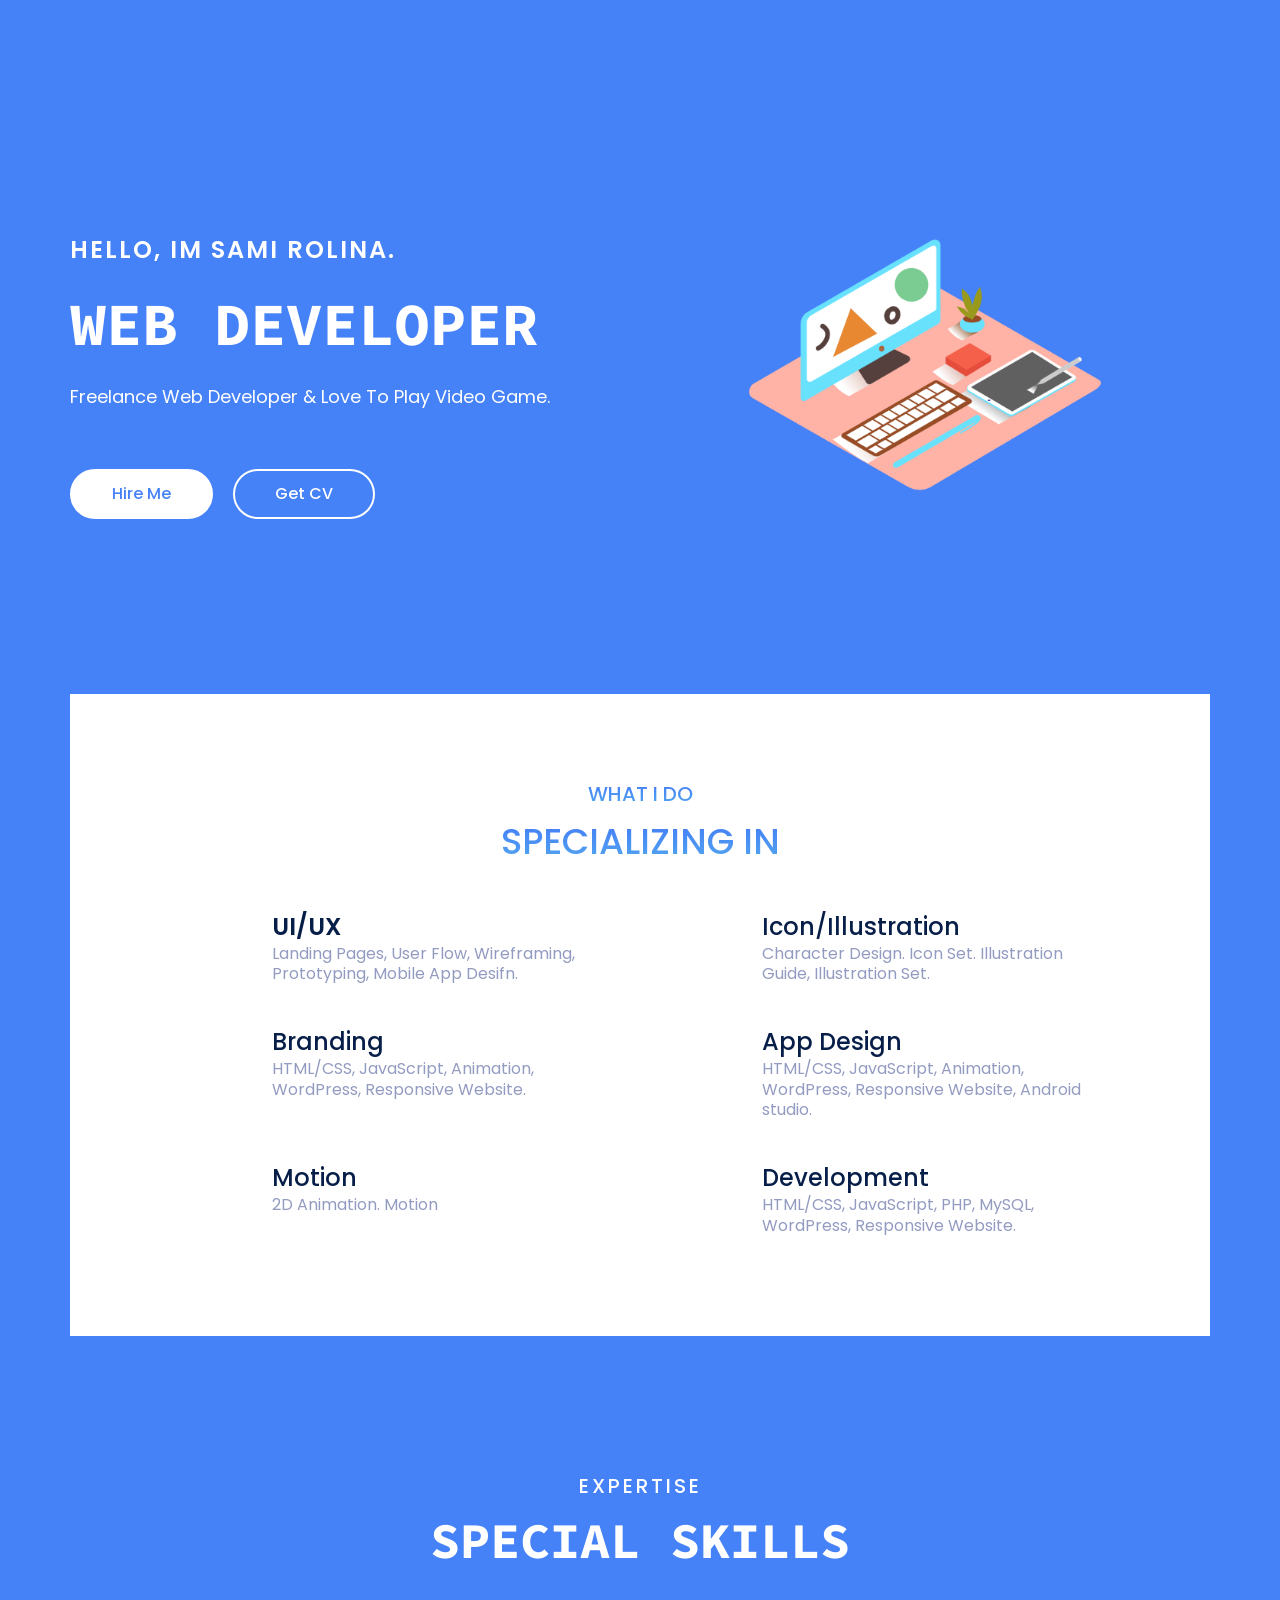
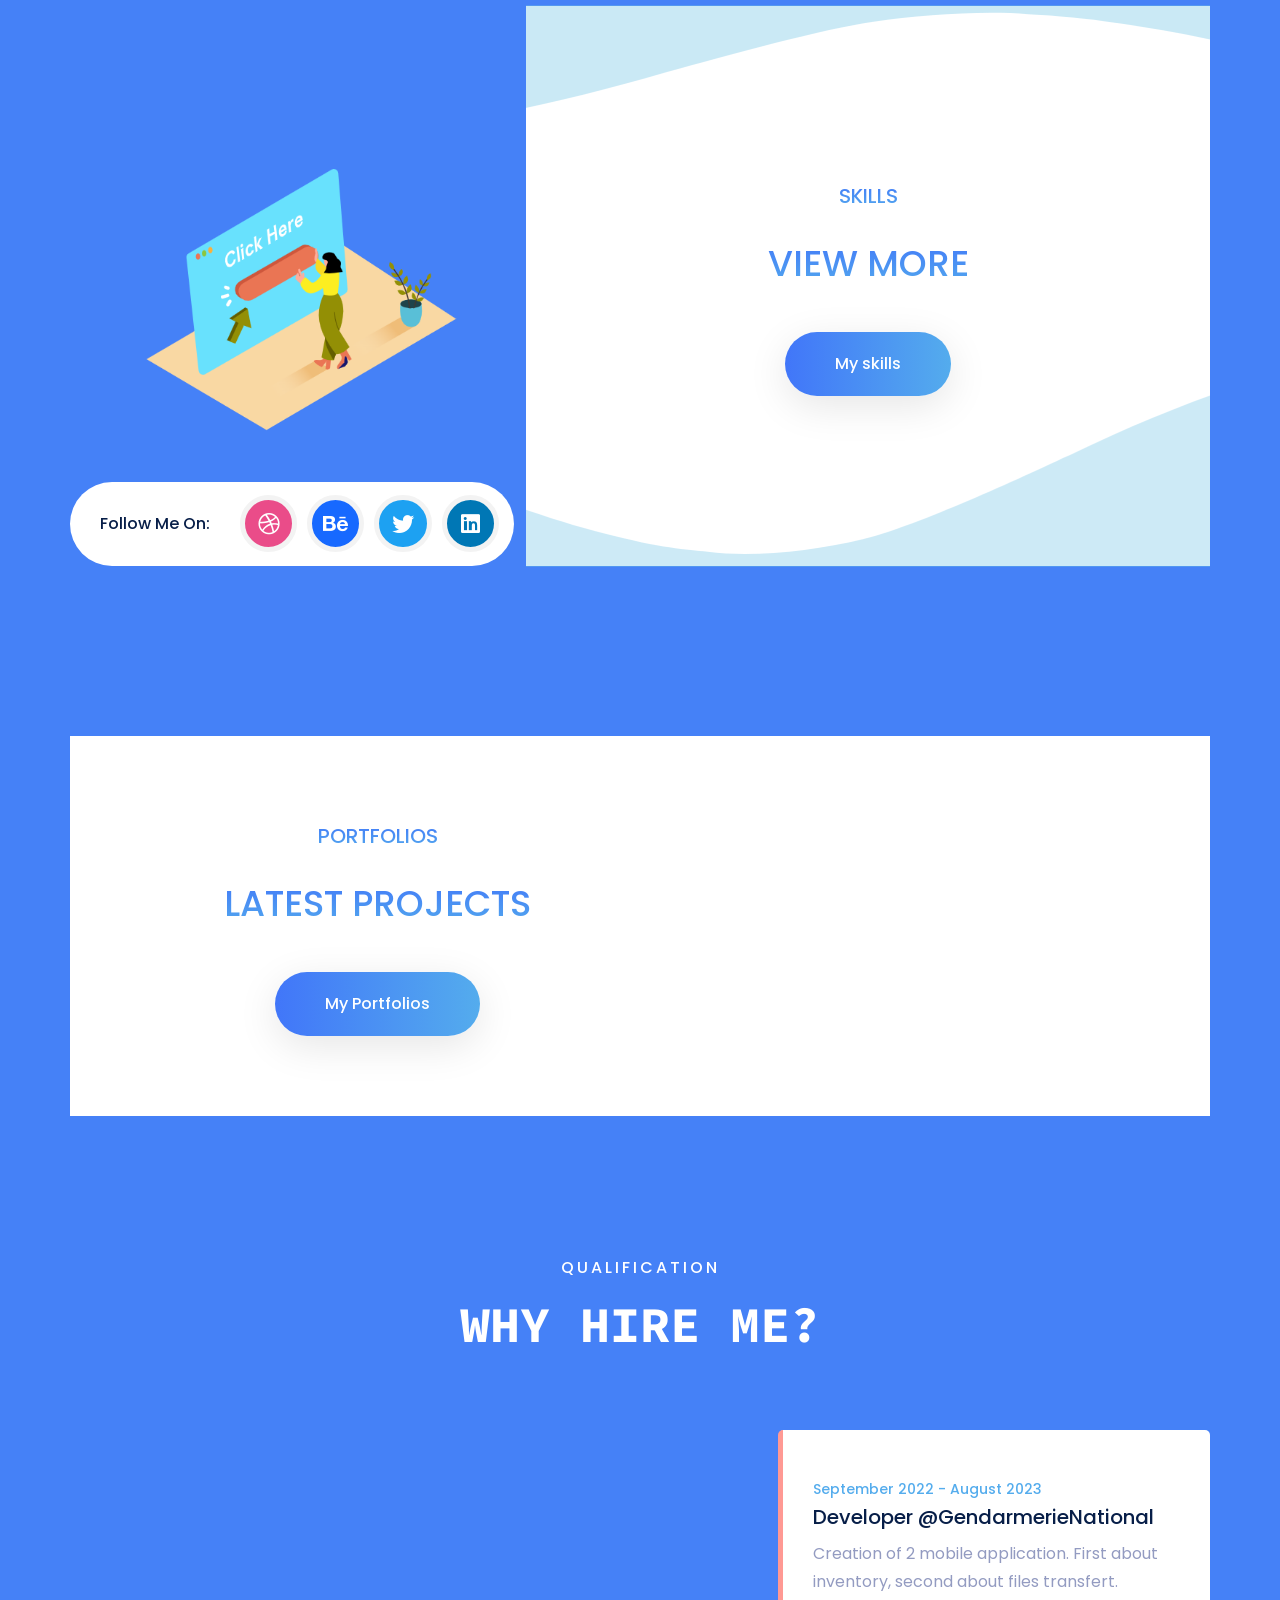
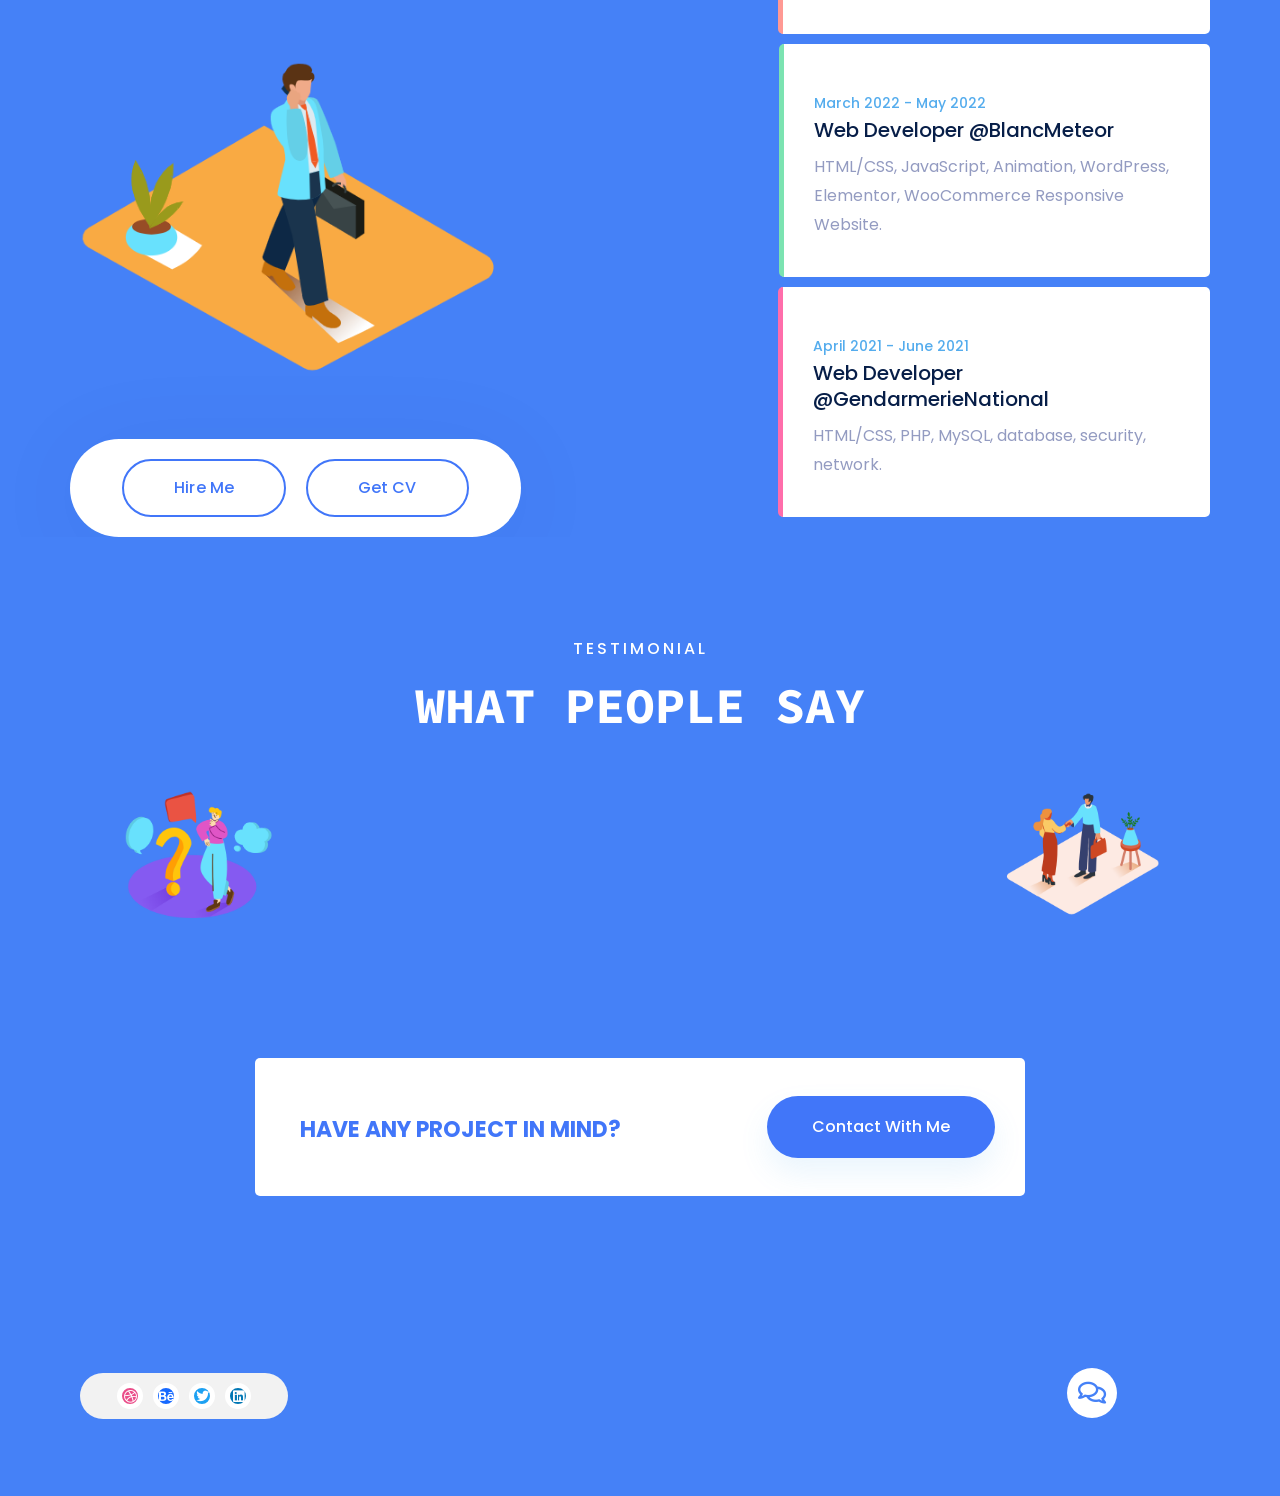
==== index.html @ 0ff2bfe4 "Add files via upload" ====
<!DOCTYPE html>
<html lang="fr-FR">
<head>
	<meta charset="UTF-8">
	<meta name="viewport" content="width=device-width, initial-scale=1">
	<link rel="profile" href="http://gmpg.org/xfn/11">
	<link rel="pingback" href="/xmlrpc.php">
	<title>MonPortfolio &#8211; portfolio</title>
<meta name="robots" content="max-image-preview:large">
<link rel="alternate" type="application/rss+xml" title="MonPortfolio &raquo; Flux" href="/feed/">
<link rel="alternate" type="application/rss+xml" title="MonPortfolio &raquo; Flux des commentaires" href="/comments/feed/">
<script>
window._wpemojiSettings = {"baseUrl":"https:\/\/s.w.org\/images\/core\/emoji\/14.0.0\/72x72\/","ext":".png","svgUrl":"https:\/\/s.w.org\/images\/core\/emoji\/14.0.0\/svg\/","svgExt":".svg","source":{"concatemoji":"httplocalhost:81\/wordpress\/MonPortfolio\/wordpress\/wp-includes\/js\/wp-emoji-release.min.js?ver=6.1.1"}};
/*! This file is auto-generated */
!function(e,a,t){var n,r,o,i=a.createElement("canvas"),p=i.getContext&&i.getContext("2d");function s(e,t){var a=String.fromCharCode,e=(p.clearRect(0,0,i.width,i.height),p.fillText(a.apply(this,e),0,0),i.toDataURL());return p.clearRect(0,0,i.width,i.height),p.fillText(a.apply(this,t),0,0),e===i.toDataURL()}function c(e){var t=a.createElement("script");t.src=e,t.defer=t.type="text/javascript",a.getElementsByTagName("head")[0].appendChild(t)}for(o=Array("flag","emoji"),t.supports={everything:!0,everythingExceptFlag:!0},r=0;r<o.length;r++)t.supports[o[r]]=function(e){if(p&&p.fillText)switch(p.textBaseline="top",p.font="600 32px Arial",e){case"flag":return s([127987,65039,8205,9895,65039],[127987,65039,8203,9895,65039])?!1:!s([55356,56826,55356,56819],[55356,56826,8203,55356,56819])&&!s([55356,57332,56128,56423,56128,56418,56128,56421,56128,56430,56128,56423,56128,56447],[55356,57332,8203,56128,56423,8203,56128,56418,8203,56128,56421,8203,56128,56430,8203,56128,56423,8203,56128,56447]);case"emoji":return!s([129777,127995,8205,129778,127999],[129777,127995,8203,129778,127999])}return!1}(o[r]),t.supports.everything=t.supports.everything&&t.supports[o[r]],"flag"!==o[r]&&(t.supports.everythingExceptFlag=t.supports.everythingExceptFlag&&t.supports[o[r]]);t.supports.everythingExceptFlag=t.supports.everythingExceptFlag&&!t.supports.flag,t.DOMReady=!1,t.readyCallback=function(){t.DOMReady=!0},t.supports.everything||(n=function(){t.readyCallback()},a.addEventListener?(a.addEventListener("DOMContentLoaded",n,!1),e.addEventListener("load",n,!1)):(e.attachEvent("onload",n),a.attachEvent("onreadystatechange",function(){"complete"===a.readyState&&t.readyCallback()})),(e=t.source||{}).concatemoji?c(e.concatemoji):e.wpemoji&&e.twemoji&&(c(e.twemoji),c(e.wpemoji)))}(window,document,window._wpemojiSettings);
</script>
<style>img.wp-smiley,
img.emoji {
	display: inline !important;
	border: none !important;
	box-shadow: none !important;
	height: 1em !important;
	width: 1em !important;
	margin: 0 0.07em !important;
	vertical-align: -0.1em !important;
	background: none !important;
	padding: 0 !important;
}</style>
	<link rel="stylesheet" id="wp-block-library-css" href="/wp-includes/css/dist/block-library/style.min.css?ver=6.1.1" media="all">
<link rel="stylesheet" id="classic-theme-styles-css" href="/wp-includes/css/classic-themes.min.css?ver=1" media="all">
<style id="global-styles-inline-css">body{--wp--preset--color--black: #000000;--wp--preset--color--cyan-bluish-gray: #abb8c3;--wp--preset--color--white: #ffffff;--wp--preset--color--pale-pink: #f78da7;--wp--preset--color--vivid-red: #cf2e2e;--wp--preset--color--luminous-vivid-orange: #ff6900;--wp--preset--color--luminous-vivid-amber: #fcb900;--wp--preset--color--light-green-cyan: #7bdcb5;--wp--preset--color--vivid-green-cyan: #00d084;--wp--preset--color--pale-cyan-blue: #8ed1fc;--wp--preset--color--vivid-cyan-blue: #0693e3;--wp--preset--color--vivid-purple: #9b51e0;--wp--preset--gradient--vivid-cyan-blue-to-vivid-purple: linear-gradient(135deg,rgba(6,147,227,1) 0%,rgb(155,81,224) 100%);--wp--preset--gradient--light-green-cyan-to-vivid-green-cyan: linear-gradient(135deg,rgb(122,220,180) 0%,rgb(0,208,130) 100%);--wp--preset--gradient--luminous-vivid-amber-to-luminous-vivid-orange: linear-gradient(135deg,rgba(252,185,0,1) 0%,rgba(255,105,0,1) 100%);--wp--preset--gradient--luminous-vivid-orange-to-vivid-red: linear-gradient(135deg,rgba(255,105,0,1) 0%,rgb(207,46,46) 100%);--wp--preset--gradient--very-light-gray-to-cyan-bluish-gray: linear-gradient(135deg,rgb(238,238,238) 0%,rgb(169,184,195) 100%);--wp--preset--gradient--cool-to-warm-spectrum: linear-gradient(135deg,rgb(74,234,220) 0%,rgb(151,120,209) 20%,rgb(207,42,186) 40%,rgb(238,44,130) 60%,rgb(251,105,98) 80%,rgb(254,248,76) 100%);--wp--preset--gradient--blush-light-purple: linear-gradient(135deg,rgb(255,206,236) 0%,rgb(152,150,240) 100%);--wp--preset--gradient--blush-bordeaux: linear-gradient(135deg,rgb(254,205,165) 0%,rgb(254,45,45) 50%,rgb(107,0,62) 100%);--wp--preset--gradient--luminous-dusk: linear-gradient(135deg,rgb(255,203,112) 0%,rgb(199,81,192) 50%,rgb(65,88,208) 100%);--wp--preset--gradient--pale-ocean: linear-gradient(135deg,rgb(255,245,203) 0%,rgb(182,227,212) 50%,rgb(51,167,181) 100%);--wp--preset--gradient--electric-grass: linear-gradient(135deg,rgb(202,248,128) 0%,rgb(113,206,126) 100%);--wp--preset--gradient--midnight: linear-gradient(135deg,rgb(2,3,129) 0%,rgb(40,116,252) 100%);--wp--preset--duotone--dark-grayscale: url('#wp-duotone-dark-grayscale');--wp--preset--duotone--grayscale: url('#wp-duotone-grayscale');--wp--preset--duotone--purple-yellow: url('#wp-duotone-purple-yellow');--wp--preset--duotone--blue-red: url('#wp-duotone-blue-red');--wp--preset--duotone--midnight: url('#wp-duotone-midnight');--wp--preset--duotone--magenta-yellow: url('#wp-duotone-magenta-yellow');--wp--preset--duotone--purple-green: url('#wp-duotone-purple-green');--wp--preset--duotone--blue-orange: url('#wp-duotone-blue-orange');--wp--preset--font-size--small: 13px;--wp--preset--font-size--medium: 20px;--wp--preset--font-size--large: 36px;--wp--preset--font-size--x-large: 42px;--wp--preset--spacing--20: 0.44rem;--wp--preset--spacing--30: 0.67rem;--wp--preset--spacing--40: 1rem;--wp--preset--spacing--50: 1.5rem;--wp--preset--spacing--60: 2.25rem;--wp--preset--spacing--70: 3.38rem;--wp--preset--spacing--80: 5.06rem;}:where(.is-layout-flex){gap: 0.5em;}body .is-layout-flow > .alignleft{float: left;margin-inline-start: 0;margin-inline-end: 2em;}body .is-layout-flow > .alignright{float: right;margin-inline-start: 2em;margin-inline-end: 0;}body .is-layout-flow > .aligncenter{margin-left: auto !important;margin-right: auto !important;}body .is-layout-constrained > .alignleft{float: left;margin-inline-start: 0;margin-inline-end: 2em;}body .is-layout-constrained > .alignright{float: right;margin-inline-start: 2em;margin-inline-end: 0;}body .is-layout-constrained > .aligncenter{margin-left: auto !important;margin-right: auto !important;}body .is-layout-constrained > :where(:not(.alignleft):not(.alignright):not(.alignfull)){max-width: var(--wp--style--global--content-size);margin-left: auto !important;margin-right: auto !important;}body .is-layout-constrained > .alignwide{max-width: var(--wp--style--global--wide-size);}body .is-layout-flex{display: flex;}body .is-layout-flex{flex-wrap: wrap;align-items: center;}body .is-layout-flex > *{margin: 0;}:where(.wp-block-columns.is-layout-flex){gap: 2em;}.has-black-color{color: var(--wp--preset--color--black) !important;}.has-cyan-bluish-gray-color{color: var(--wp--preset--color--cyan-bluish-gray) !important;}.has-white-color{color: var(--wp--preset--color--white) !important;}.has-pale-pink-color{color: var(--wp--preset--color--pale-pink) !important;}.has-vivid-red-color{color: var(--wp--preset--color--vivid-red) !important;}.has-luminous-vivid-orange-color{color: var(--wp--preset--color--luminous-vivid-orange) !important;}.has-luminous-vivid-amber-color{color: var(--wp--preset--color--luminous-vivid-amber) !important;}.has-light-green-cyan-color{color: var(--wp--preset--color--light-green-cyan) !important;}.has-vivid-green-cyan-color{color: var(--wp--preset--color--vivid-green-cyan) !important;}.has-pale-cyan-blue-color{color: var(--wp--preset--color--pale-cyan-blue) !important;}.has-vivid-cyan-blue-color{color: var(--wp--preset--color--vivid-cyan-blue) !important;}.has-vivid-purple-color{color: var(--wp--preset--color--vivid-purple) !important;}.has-black-background-color{background-color: var(--wp--preset--color--black) !important;}.has-cyan-bluish-gray-background-color{background-color: var(--wp--preset--color--cyan-bluish-gray) !important;}.has-white-background-color{background-color: var(--wp--preset--color--white) !important;}.has-pale-pink-background-color{background-color: var(--wp--preset--color--pale-pink) !important;}.has-vivid-red-background-color{background-color: var(--wp--preset--color--vivid-red) !important;}.has-luminous-vivid-orange-background-color{background-color: var(--wp--preset--color--luminous-vivid-orange) !important;}.has-luminous-vivid-amber-background-color{background-color: var(--wp--preset--color--luminous-vivid-amber) !important;}.has-light-green-cyan-background-color{background-color: var(--wp--preset--color--light-green-cyan) !important;}.has-vivid-green-cyan-background-color{background-color: var(--wp--preset--color--vivid-green-cyan) !important;}.has-pale-cyan-blue-background-color{background-color: var(--wp--preset--color--pale-cyan-blue) !important;}.has-vivid-cyan-blue-background-color{background-color: var(--wp--preset--color--vivid-cyan-blue) !important;}.has-vivid-purple-background-color{background-color: var(--wp--preset--color--vivid-purple) !important;}.has-black-border-color{border-color: var(--wp--preset--color--black) !important;}.has-cyan-bluish-gray-border-color{border-color: var(--wp--preset--color--cyan-bluish-gray) !important;}.has-white-border-color{border-color: var(--wp--preset--color--white) !important;}.has-pale-pink-border-color{border-color: var(--wp--preset--color--pale-pink) !important;}.has-vivid-red-border-color{border-color: var(--wp--preset--color--vivid-red) !important;}.has-luminous-vivid-orange-border-color{border-color: var(--wp--preset--color--luminous-vivid-orange) !important;}.has-luminous-vivid-amber-border-color{border-color: var(--wp--preset--color--luminous-vivid-amber) !important;}.has-light-green-cyan-border-color{border-color: var(--wp--preset--color--light-green-cyan) !important;}.has-vivid-green-cyan-border-color{border-color: var(--wp--preset--color--vivid-green-cyan) !important;}.has-pale-cyan-blue-border-color{border-color: var(--wp--preset--color--pale-cyan-blue) !important;}.has-vivid-cyan-blue-border-color{border-color: var(--wp--preset--color--vivid-cyan-blue) !important;}.has-vivid-purple-border-color{border-color: var(--wp--preset--color--vivid-purple) !important;}.has-vivid-cyan-blue-to-vivid-purple-gradient-background{background: var(--wp--preset--gradient--vivid-cyan-blue-to-vivid-purple) !important;}.has-light-green-cyan-to-vivid-green-cyan-gradient-background{background: var(--wp--preset--gradient--light-green-cyan-to-vivid-green-cyan) !important;}.has-luminous-vivid-amber-to-luminous-vivid-orange-gradient-background{background: var(--wp--preset--gradient--luminous-vivid-amber-to-luminous-vivid-orange) !important;}.has-luminous-vivid-orange-to-vivid-red-gradient-background{background: var(--wp--preset--gradient--luminous-vivid-orange-to-vivid-red) !important;}.has-very-light-gray-to-cyan-bluish-gray-gradient-background{background: var(--wp--preset--gradient--very-light-gray-to-cyan-bluish-gray) !important;}.has-cool-to-warm-spectrum-gradient-background{background: var(--wp--preset--gradient--cool-to-warm-spectrum) !important;}.has-blush-light-purple-gradient-background{background: var(--wp--preset--gradient--blush-light-purple) !important;}.has-blush-bordeaux-gradient-background{background: var(--wp--preset--gradient--blush-bordeaux) !important;}.has-luminous-dusk-gradient-background{background: var(--wp--preset--gradient--luminous-dusk) !important;}.has-pale-ocean-gradient-background{background: var(--wp--preset--gradient--pale-ocean) !important;}.has-electric-grass-gradient-background{background: var(--wp--preset--gradient--electric-grass) !important;}.has-midnight-gradient-background{background: var(--wp--preset--gradient--midnight) !important;}.has-small-font-size{font-size: var(--wp--preset--font-size--small) !important;}.has-medium-font-size{font-size: var(--wp--preset--font-size--medium) !important;}.has-large-font-size{font-size: var(--wp--preset--font-size--large) !important;}.has-x-large-font-size{font-size: var(--wp--preset--font-size--x-large) !important;}
.wp-block-navigation a:where(:not(.wp-element-button)){color: inherit;}
:where(.wp-block-columns.is-layout-flex){gap: 2em;}
.wp-block-pullquote{font-size: 1.5em;line-height: 1.6;}</style>
<link rel="stylesheet" id="hfe-style-css" href="/wp-content/plugins/header-footer-elementor/assets/css/header-footer-elementor.css?ver=1.6.13" media="all">
<link rel="stylesheet" id="hello-elementor-theme-style-css" href="/wp-content/themes/hello-elementor/theme.min.css?ver=2.6.1" media="all">
<link rel="stylesheet" id="elementor-frontend-css" href="/wp-content/plugins/elementor/assets/css/frontend-lite.min.css?ver=3.9.0" media="all">
<link rel="stylesheet" id="eael-general-css" href="/wp-content/plugins/essential-addons-for-elementor-lite/assets/front-end/css/view/general.min.css?ver=5.5.0" media="all">
<link rel="stylesheet" id="eael-36-css" href="/wp-content/uploads/essential-addons-elementor/eael-36.css?ver=1670598960" media="all">
<link rel="stylesheet" id="elementor-icons-css" href="/wp-content/plugins/elementor/assets/lib/eicons/css/elementor-icons.min.css?ver=5.16.0" media="all">
<link rel="stylesheet" id="elementor-post-9-css" href="/wp-content/uploads/elementor/css/post-9.css?ver=1670582360" media="all">
<link rel="stylesheet" id="elementor-global-css" href="/wp-content/uploads/elementor/css/global.css?ver=1670582398" media="all">
<link rel="stylesheet" id="elementor-post-36-css" href="/wp-content/uploads/elementor/css/post-36.css?ver=1670595393" media="all">
<link rel="stylesheet" id="hfe-widgets-style-css" href="/wp-content/plugins/header-footer-elementor/inc/widgets-css/frontend.css?ver=1.6.13" media="all">
<link rel="stylesheet" id="elementor-post-117-css" href="/wp-content/uploads/elementor/css/post-117.css?ver=1670582478" media="all">
<link rel="stylesheet" id="elementor-post-108-css" href="/wp-content/uploads/elementor/css/post-108.css?ver=1670582361" media="all">
<link rel="stylesheet" id="hello-elementor-css" href="/wp-content/themes/hello-elementor/style.min.css?ver=2.6.1" media="all">
<link rel="stylesheet" id="google-fonts-1-css" href="https://fonts.googleapis.com/css?family=Roboto%3A100%2C100italic%2C200%2C200italic%2C300%2C300italic%2C400%2C400italic%2C500%2C500italic%2C600%2C600italic%2C700%2C700italic%2C800%2C800italic%2C900%2C900italic%7CRoboto+Slab%3A100%2C100italic%2C200%2C200italic%2C300%2C300italic%2C400%2C400italic%2C500%2C500italic%2C600%2C600italic%2C700%2C700italic%2C800%2C800italic%2C900%2C900italic%7CPoppins%3A100%2C100italic%2C200%2C200italic%2C300%2C300italic%2C400%2C400italic%2C500%2C500italic%2C600%2C600italic%2C700%2C700italic%2C800%2C800italic%2C900%2C900italic%7CSource+Code+Pro%3A100%2C100italic%2C200%2C200italic%2C300%2C300italic%2C400%2C400italic%2C500%2C500italic%2C600%2C600italic%2C700%2C700italic%2C800%2C800italic%2C900%2C900italic&#038;display=swap&#038;ver=6.1.1" media="all">
<link rel="stylesheet" id="elementor-icons-shared-0-css" href="/wp-content/plugins/elementor/assets/lib/font-awesome/css/fontawesome.min.css?ver=5.15.3" media="all">
<link rel="stylesheet" id="elementor-icons-fa-brands-css" href="/wp-content/plugins/elementor/assets/lib/font-awesome/css/brands.min.css?ver=5.15.3" media="all">
<link rel="stylesheet" id="elementor-icons-fa-regular-css" href="/wp-content/plugins/elementor/assets/lib/font-awesome/css/regular.min.css?ver=5.15.3" media="all">
<link rel="preconnect" href="https://fonts.gstatic.com/" crossorigin>
<script src="/wp-includes/js/jquery/jquery.min.js?ver=3.6.1" id="jquery-core-js"></script>
<script src="/wp-includes/js/jquery/jquery-migrate.min.js?ver=3.3.2" id="jquery-migrate-js"></script>
<link rel="https://api.w.org/" href="/wp-json/">
<link rel="alternate" type="application/json" href="/wp-json/wp/v2/pages/36">
<link rel="EditURI" type="application/rsd+xml" title="RSD" href="/xmlrpc.php?rsd">
<link rel="wlwmanifest" type="application/wlwmanifest+xml" href="/wp-includes/wlwmanifest.xml">
<meta name="generator" content="WordPress 6.1.1">
<link rel="canonical" href="/">
<link rel="shortlink" href="/">
<link rel="alternate" type="application/json+oembed" href="/wp-json/oembed/1.0/embed?url=httplocalhost%3A81%2Fwordpress%2FMonPortfolio%2Fwordpress%2F">
<link rel="alternate" type="text/xml+oembed" href="/wp-json/oembed/1.0/embed?url=httplocalhost%3A81%2Fwordpress%2FMonPortfolio%2Fwordpress%2F&#038;format=xml">
</head>

<body class="home page-template-default page page-id-36 ehf-header ehf-footer ehf-template-hello-elementor ehf-stylesheet-hello-elementor elementor-default elementor-kit-9 elementor-page elementor-page-36">
<svg xmlns="http://www.w3.org/2000/svg" viewbox="0 0 0 0" width="0" height="0" focusable="false" role="none" style="visibility: hidden; position: absolute; left: -9999px; overflow: hidden;"><defs><filter id="wp-duotone-dark-grayscale"><fecolormatrix color-interpolation-filters="sRGB" type="matrix" values=" .299 .587 .114 0 0 .299 .587 .114 0 0 .299 .587 .114 0 0 .299 .587 .114 0 0 "></fecolormatrix><fecomponenttransfer color-interpolation-filters="sRGB"><fefuncr type="table" tablevalues="0 0.49803921568627"></fefuncr><fefuncg type="table" tablevalues="0 0.49803921568627"></fefuncg><fefuncb type="table" tablevalues="0 0.49803921568627"></fefuncb><fefunca type="table" tablevalues="1 1"></fefunca></fecomponenttransfer><fecomposite in2="SourceGraphic" operator="in"></fecomposite></filter></defs></svg><svg xmlns="http://www.w3.org/2000/svg" viewbox="0 0 0 0" width="0" height="0" focusable="false" role="none" style="visibility: hidden; position: absolute; left: -9999px; overflow: hidden;"><defs><filter id="wp-duotone-grayscale"><fecolormatrix color-interpolation-filters="sRGB" type="matrix" values=" .299 .587 .114 0 0 .299 .587 .114 0 0 .299 .587 .114 0 0 .299 .587 .114 0 0 "></fecolormatrix><fecomponenttransfer color-interpolation-filters="sRGB"><fefuncr type="table" tablevalues="0 1"></fefuncr><fefuncg type="table" tablevalues="0 1"></fefuncg><fefuncb type="table" tablevalues="0 1"></fefuncb><fefunca type="table" tablevalues="1 1"></fefunca></fecomponenttransfer><fecomposite in2="SourceGraphic" operator="in"></fecomposite></filter></defs></svg><svg xmlns="http://www.w3.org/2000/svg" viewbox="0 0 0 0" width="0" height="0" focusable="false" role="none" style="visibility: hidden; position: absolute; left: -9999px; overflow: hidden;"><defs><filter id="wp-duotone-purple-yellow"><fecolormatrix color-interpolation-filters="sRGB" type="matrix" values=" .299 .587 .114 0 0 .299 .587 .114 0 0 .299 .587 .114 0 0 .299 .587 .114 0 0 "></fecolormatrix><fecomponenttransfer color-interpolation-filters="sRGB"><fefuncr type="table" tablevalues="0.54901960784314 0.98823529411765"></fefuncr><fefuncg type="table" tablevalues="0 1"></fefuncg><fefuncb type="table" tablevalues="0.71764705882353 0.25490196078431"></fefuncb><fefunca type="table" tablevalues="1 1"></fefunca></fecomponenttransfer><fecomposite in2="SourceGraphic" operator="in"></fecomposite></filter></defs></svg><svg xmlns="http://www.w3.org/2000/svg" viewbox="0 0 0 0" width="0" height="0" focusable="false" role="none" style="visibility: hidden; position: absolute; left: -9999px; overflow: hidden;"><defs><filter id="wp-duotone-blue-red"><fecolormatrix color-interpolation-filters="sRGB" type="matrix" values=" .299 .587 .114 0 0 .299 .587 .114 0 0 .299 .587 .114 0 0 .299 .587 .114 0 0 "></fecolormatrix><fecomponenttransfer color-interpolation-filters="sRGB"><fefuncr type="table" tablevalues="0 1"></fefuncr><fefuncg type="table" tablevalues="0 0.27843137254902"></fefuncg><fefuncb type="table" tablevalues="0.5921568627451 0.27843137254902"></fefuncb><fefunca type="table" tablevalues="1 1"></fefunca></fecomponenttransfer><fecomposite in2="SourceGraphic" operator="in"></fecomposite></filter></defs></svg><svg xmlns="http://www.w3.org/2000/svg" viewbox="0 0 0 0" width="0" height="0" focusable="false" role="none" style="visibility: hidden; position: absolute; left: -9999px; overflow: hidden;"><defs><filter id="wp-duotone-midnight"><fecolormatrix color-interpolation-filters="sRGB" type="matrix" values=" .299 .587 .114 0 0 .299 .587 .114 0 0 .299 .587 .114 0 0 .299 .587 .114 0 0 "></fecolormatrix><fecomponenttransfer color-interpolation-filters="sRGB"><fefuncr type="table" tablevalues="0 0"></fefuncr><fefuncg type="table" tablevalues="0 0.64705882352941"></fefuncg><fefuncb type="table" tablevalues="0 1"></fefuncb><fefunca type="table" tablevalues="1 1"></fefunca></fecomponenttransfer><fecomposite in2="SourceGraphic" operator="in"></fecomposite></filter></defs></svg><svg xmlns="http://www.w3.org/2000/svg" viewbox="0 0 0 0" width="0" height="0" focusable="false" role="none" style="visibility: hidden; position: absolute; left: -9999px; overflow: hidden;"><defs><filter id="wp-duotone-magenta-yellow"><fecolormatrix color-interpolation-filters="sRGB" type="matrix" values=" .299 .587 .114 0 0 .299 .587 .114 0 0 .299 .587 .114 0 0 .299 .587 .114 0 0 "></fecolormatrix><fecomponenttransfer color-interpolation-filters="sRGB"><fefuncr type="table" tablevalues="0.78039215686275 1"></fefuncr><fefuncg type="table" tablevalues="0 0.94901960784314"></fefuncg><fefuncb type="table" tablevalues="0.35294117647059 0.47058823529412"></fefuncb><fefunca type="table" tablevalues="1 1"></fefunca></fecomponenttransfer><fecomposite in2="SourceGraphic" operator="in"></fecomposite></filter></defs></svg><svg xmlns="http://www.w3.org/2000/svg" viewbox="0 0 0 0" width="0" height="0" focusable="false" role="none" style="visibility: hidden; position: absolute; left: -9999px; overflow: hidden;"><defs><filter id="wp-duotone-purple-green"><fecolormatrix color-interpolation-filters="sRGB" type="matrix" values=" .299 .587 .114 0 0 .299 .587 .114 0 0 .299 .587 .114 0 0 .299 .587 .114 0 0 "></fecolormatrix><fecomponenttransfer color-interpolation-filters="sRGB"><fefuncr type="table" tablevalues="0.65098039215686 0.40392156862745"></fefuncr><fefuncg type="table" tablevalues="0 1"></fefuncg><fefuncb type="table" tablevalues="0.44705882352941 0.4"></fefuncb><fefunca type="table" tablevalues="1 1"></fefunca></fecomponenttransfer><fecomposite in2="SourceGraphic" operator="in"></fecomposite></filter></defs></svg><svg xmlns="http://www.w3.org/2000/svg" viewbox="0 0 0 0" width="0" height="0" focusable="false" role="none" style="visibility: hidden; position: absolute; left: -9999px; overflow: hidden;"><defs><filter id="wp-duotone-blue-orange"><fecolormatrix color-interpolation-filters="sRGB" type="matrix" values=" .299 .587 .114 0 0 .299 .587 .114 0 0 .299 .587 .114 0 0 .299 .587 .114 0 0 "></fecolormatrix><fecomponenttransfer color-interpolation-filters="sRGB"><fefuncr type="table" tablevalues="0.098039215686275 1"></fefuncr><fefuncg type="table" tablevalues="0 0.66274509803922"></fefuncg><fefuncb type="table" tablevalues="0.84705882352941 0.41960784313725"></fefuncb><fefunca type="table" tablevalues="1 1"></fefunca></fecomponenttransfer><fecomposite in2="SourceGraphic" operator="in"></fecomposite></filter></defs></svg><div id="page" class="hfeed site">

		<header id="masthead" itemscope="itemscope" itemtype="https://schema.org/WPHeader">
			<p class="main-title bhf-hidden" itemprop="headline"><a title="MonPortfolio" rel="home">MonPortfolio</a></p>
					<div data-elementor-type="wp-post" data-elementor-id="117" class="elementor elementor-117">
									<section class="elementor-section elementor-top-section elementor-element elementor-element-5f559ccc elementor-section-stretched elementor-section-height-min-height elementor-section-boxed elementor-section-height-default elementor-section-items-middle" data-id="5f559ccc" data-element_type="section" data-settings="{&quot;stretch_section&quot;:&quot;section-stretched&quot;,&quot;background_background&quot;:&quot;classic&quot;}">
						<div class="elementor-container elementor-column-gap-default">
					<div class="elementor-column elementor-col-33 elementor-top-column elementor-element elementor-element-77348473" data-id="77348473" data-element_type="column">
			<div class="elementor-widget-wrap">
									</div>
		</div>
				<div class="elementor-column elementor-col-33 elementor-top-column elementor-element elementor-element-34fdc61d" data-id="34fdc61d" data-element_type="column">
			<div class="elementor-widget-wrap">
									</div>
		</div>
				<div class="elementor-column elementor-col-33 elementor-top-column elementor-element elementor-element-217b4ae" data-id="217b4ae" data-element_type="column">
			<div class="elementor-widget-wrap">
									</div>
		</div>
							</div>
		</section>
							</div>
				</header>

	
<main id="content" class="site-main post-36 page type-page status-publish hentry" role="main">
			<header class="page-header">
					</header>
		<div class="page-content">
				<div data-elementor-type="wp-page" data-elementor-id="36" class="elementor elementor-36">
									<section class="elementor-section elementor-top-section elementor-element elementor-element-2c34fa23 elementor-section-stretched elementor-section-full_width elementor-section-height-default elementor-section-height-default" data-id="2c34fa23" data-element_type="section" id="hero_section" data-settings="{&quot;stretch_section&quot;:&quot;section-stretched&quot;,&quot;background_background&quot;:&quot;classic&quot;}">
						<div class="elementor-container elementor-column-gap-no">
					<div class="elementor-column elementor-col-100 elementor-top-column elementor-element elementor-element-61d313c4" data-id="61d313c4" data-element_type="column">
			<div class="elementor-widget-wrap elementor-element-populated">
								<section class="elementor-section elementor-inner-section elementor-element elementor-element-6b0eb753 elementor-section-height-min-height elementor-section-boxed elementor-section-height-default" data-id="6b0eb753" data-element_type="section">
						<div class="elementor-container elementor-column-gap-no">
					<div class="elementor-column elementor-col-50 elementor-inner-column elementor-element elementor-element-4a805a44 elementor-invisible" data-id="4a805a44" data-element_type="column" data-settings="{&quot;animation&quot;:&quot;fadeInLeft&quot;}">
			<div class="elementor-widget-wrap elementor-element-populated">
								<div class="elementor-element elementor-element-36b16742 elementor-widget elementor-widget-heading" data-id="36b16742" data-element_type="widget" data-widget_type="heading.default">
				<div class="elementor-widget-container">
			<style>/*! elementor - v3.9.0 - 06-12-2022 */
.elementor-heading-title{padding:0;margin:0;line-height:1}.elementor-widget-heading .elementor-heading-title[class*=elementor-size-]>a{color:inherit;font-size:inherit;line-height:inherit}.elementor-widget-heading .elementor-heading-title.elementor-size-small{font-size:15px}.elementor-widget-heading .elementor-heading-title.elementor-size-medium{font-size:19px}.elementor-widget-heading .elementor-heading-title.elementor-size-large{font-size:29px}.elementor-widget-heading .elementor-heading-title.elementor-size-xl{font-size:39px}.elementor-widget-heading .elementor-heading-title.elementor-size-xxl{font-size:59px}</style>
<span class="elementor-heading-title elementor-size-default">HELLO, IM Sami rolina.</span>		</div>
				</div>
				<div class="elementor-element elementor-element-264e2acc elementor-widget elementor-widget-heading" data-id="264e2acc" data-element_type="widget" data-widget_type="heading.default">
				<div class="elementor-widget-container">
			<span class="elementor-heading-title elementor-size-default">WEB DEVELOPER</span>		</div>
				</div>
				<div class="elementor-element elementor-element-a96d10 elementor-widget elementor-widget-text-editor" data-id="a96d10" data-element_type="widget" data-widget_type="text-editor.default">
				<div class="elementor-widget-container">
			<style>/*! elementor - v3.9.0 - 06-12-2022 */
.elementor-widget-text-editor.elementor-drop-cap-view-stacked .elementor-drop-cap{background-color:#818a91;color:#fff}.elementor-widget-text-editor.elementor-drop-cap-view-framed .elementor-drop-cap{color:#818a91;border:3px solid;background-color:transparent}.elementor-widget-text-editor:not(.elementor-drop-cap-view-default) .elementor-drop-cap{margin-top:8px}.elementor-widget-text-editor:not(.elementor-drop-cap-view-default) .elementor-drop-cap-letter{width:1em;height:1em}.elementor-widget-text-editor .elementor-drop-cap{float:left;text-align:center;line-height:1;font-size:50px}.elementor-widget-text-editor .elementor-drop-cap-letter{display:inline-block}</style>				<p>Freelance Web Developer &amp; Love To Play Video Game.</p>						</div>
				</div>
				<div class="elementor-element elementor-element-232b065f eael-banner-button elementor-widget__width-auto elementor-widget elementor-widget-button" data-id="232b065f" data-element_type="widget" data-widget_type="button.default">
				<div class="elementor-widget-container">
					<div class="elementor-button-wrapper">
			<a href="https://live.templately.com/cvtemple-homepage/cvtemple-contact/" class="elementor-button-link elementor-button elementor-size-md" role="button">
						<span class="elementor-button-content-wrapper">
						<span class="elementor-button-text">Hire Me</span>
		</span>
					</a>
		</div>
				</div>
				</div>
				<div class="elementor-element elementor-element-152e966c eael-banner-button elementor-widget__width-auto elementor-widget elementor-widget-button" data-id="152e966c" data-element_type="widget" data-widget_type="button.default">
				<div class="elementor-widget-container">
					<div class="elementor-button-wrapper">
			<a href="/wp-content/uploads/2022/12/CV_RolinaSami.pdf" class="elementor-button-link elementor-button elementor-size-md" role="button">
						<span class="elementor-button-content-wrapper">
						<span class="elementor-button-text">Get CV</span>
		</span>
					</a>
		</div>
				</div>
				</div>
					</div>
		</div>
				<div class="elementor-column elementor-col-50 elementor-inner-column elementor-element elementor-element-2d024510 elementor-invisible" data-id="2d024510" data-element_type="column" data-settings="{&quot;animation&quot;:&quot;fadeInRight&quot;,&quot;background_background&quot;:&quot;classic&quot;}">
			<div class="elementor-widget-wrap elementor-element-populated">
								<div class="elementor-element elementor-element-2589f22e elementor-absolute elementor-widget elementor-widget-image" data-id="2589f22e" data-element_type="widget" data-settings="{&quot;_position&quot;:&quot;absolute&quot;}" data-widget_type="image.default">
				<div class="elementor-widget-container">
			<style>/*! elementor - v3.9.0 - 06-12-2022 */
.elementor-widget-image{text-align:center}.elementor-widget-image a{display:inline-block}.elementor-widget-image a img[src$=".svg"]{width:48px}.elementor-widget-image img{vertical-align:middle;display:inline-block}</style>												<img decoding="async" width="500" height="500" src="/wp-content/uploads/2022/12/Designer-_Isometric.png" class="elementor-animation-bob attachment-full size-full wp-image-38" alt="" loading="lazy" srcset="/wp-content/uploads/2022/12/Designer-_Isometric.png 500w, /wp-content/uploads/2022/12/Designer-_Isometric-300x300.png 300w, /wp-content/uploads/2022/12/Designer-_Isometric-150x150.png 150w" sizes="(max-width: 500px) 100vw, 500px">															</div>
				</div>
					</div>
		</div>
							</div>
		</section>
					</div>
		</div>
							</div>
		</section>
				<section class="elementor-section elementor-top-section elementor-element elementor-element-47b718b9 elementor-section-stretched elementor-section-boxed elementor-section-height-default elementor-section-height-default" data-id="47b718b9" data-element_type="section" id="services_section" data-settings="{&quot;stretch_section&quot;:&quot;section-stretched&quot;,&quot;background_background&quot;:&quot;classic&quot;}">
						<div class="elementor-container elementor-column-gap-no">
					<div class="elementor-column elementor-col-100 elementor-top-column elementor-element elementor-element-7ab46989" data-id="7ab46989" data-element_type="column">
			<div class="elementor-widget-wrap elementor-element-populated">
								<section class="elementor-section elementor-inner-section elementor-element elementor-element-46ad9260 elementor-section-boxed elementor-section-height-default elementor-section-height-default elementor-invisible" data-id="46ad9260" data-element_type="section" data-settings="{&quot;background_background&quot;:&quot;classic&quot;,&quot;animation&quot;:&quot;fadeInUp&quot;}">
						<div class="elementor-container elementor-column-gap-no">
					<div class="elementor-column elementor-col-100 elementor-inner-column elementor-element elementor-element-518c0d2" data-id="518c0d2" data-element_type="column">
			<div class="elementor-widget-wrap elementor-element-populated">
								<div class="elementor-element elementor-element-39348cf2 eael-dual-header-content-align-center elementor-widget elementor-widget-eael-dual-color-header" data-id="39348cf2" data-element_type="widget" data-widget_type="eael-dual-color-header.default">
				<div class="elementor-widget-container">
			
		        <div class="eael-dual-header">
				<h2 class="title">
<span style="background: -webkit-linear-gradient(#4176F9, #54ACED);-webkit-background-clip: text;
            -webkit-text-fill-color: transparent;" class="lead gradient-color">what i do</span> <span></span>
</h2>
				<span class="subtext"></span>
				</div>
	
		
		
		
				</div>
				</div>
				<div class="elementor-element elementor-element-1df7d017 eael-dual-header-content-align-center elementor-widget elementor-widget-eael-dual-color-header" data-id="1df7d017" data-element_type="widget" data-widget_type="eael-dual-color-header.default">
				<div class="elementor-widget-container">
			
		        <div class="eael-dual-header">
				<h2 class="title">
<span style="background: -webkit-linear-gradient(#4176F9, #54ACED);-webkit-background-clip: text;
            -webkit-text-fill-color: transparent;" class="lead gradient-color">Specializing In</span> <span></span>
</h2>
				<span class="subtext"></span>
				</div>
	
		
		
		
				</div>
				</div>
				<div class="elementor-element elementor-element-1f896d83 elementor-position-left elementor-widget__width-initial elementor-widget-mobile__width-inherit elementor-vertical-align-middle elementor-widget elementor-widget-image-box" data-id="1f896d83" data-element_type="widget" data-widget_type="image-box.default">
				<div class="elementor-widget-container">
			<style>/*! elementor - v3.9.0 - 06-12-2022 */
.elementor-widget-image-box .elementor-image-box-content{width:100%}@media (min-width:768px){.elementor-widget-image-box.elementor-position-left .elementor-image-box-wrapper,.elementor-widget-image-box.elementor-position-right .elementor-image-box-wrapper{display:flex}.elementor-widget-image-box.elementor-position-right .elementor-image-box-wrapper{text-align:right;flex-direction:row-reverse}.elementor-widget-image-box.elementor-position-left .elementor-image-box-wrapper{text-align:left;flex-direction:row}.elementor-widget-image-box.elementor-position-top .elementor-image-box-img{margin:auto}.elementor-widget-image-box.elementor-vertical-align-top .elementor-image-box-wrapper{align-items:flex-start}.elementor-widget-image-box.elementor-vertical-align-middle .elementor-image-box-wrapper{align-items:center}.elementor-widget-image-box.elementor-vertical-align-bottom .elementor-image-box-wrapper{align-items:flex-end}}@media (max-width:767px){.elementor-widget-image-box .elementor-image-box-img{margin-left:auto!important;margin-right:auto!important;margin-bottom:15px}}.elementor-widget-image-box .elementor-image-box-img{display:inline-block}.elementor-widget-image-box .elementor-image-box-title a{color:inherit}.elementor-widget-image-box .elementor-image-box-wrapper{text-align:center}.elementor-widget-image-box .elementor-image-box-description{margin:0}</style>
<div class="elementor-image-box-wrapper">
<figure class="elementor-image-box-img"><img decoding="async" src="https://static.live.templately.com/2020/04/4559e070-uiux.png" title="" alt=""></figure><div class="elementor-image-box-content">
<span class="elementor-image-box-title">UI/UX</span><p class="elementor-image-box-description">Landing Pages, User Flow, Wireframing,
Prototyping, Mobile App Desifn.</p>
</div>
</div>		</div>
				</div>
				<div class="elementor-element elementor-element-5cdef250 elementor-position-left elementor-widget__width-initial elementor-widget-mobile__width-inherit elementor-vertical-align-middle elementor-widget elementor-widget-image-box" data-id="5cdef250" data-element_type="widget" data-widget_type="image-box.default">
				<div class="elementor-widget-container">
			<div class="elementor-image-box-wrapper">
<figure class="elementor-image-box-img"><img decoding="async" src="https://static.live.templately.com/2020/04/2785c105-icon-illustration.png" title="" alt=""></figure><div class="elementor-image-box-content">
<span class="elementor-image-box-title">Icon/Illustration</span><p class="elementor-image-box-description">Character Design. Icon Set.
Illustration Guide, Illustration Set.</p>
</div>
</div>		</div>
				</div>
				<div class="elementor-element elementor-element-74fc2f84 elementor-position-left elementor-widget__width-initial elementor-widget-mobile__width-inherit elementor-vertical-align-top elementor-widget elementor-widget-image-box" data-id="74fc2f84" data-element_type="widget" data-widget_type="image-box.default">
				<div class="elementor-widget-container">
			<div class="elementor-image-box-wrapper">
<figure class="elementor-image-box-img"><img decoding="async" src="https://static.live.templately.com/2020/04/fb9d7b9b-branding.png" title="" alt=""></figure><div class="elementor-image-box-content">
<span class="elementor-image-box-title">Branding</span><p class="elementor-image-box-description">HTML/CSS, JavaScript, Animation,
WordPress, Responsive Website.</p>
</div>
</div>		</div>
				</div>
				<div class="elementor-element elementor-element-242bd5c8 elementor-position-left elementor-widget__width-initial elementor-widget-mobile__width-inherit elementor-vertical-align-top elementor-widget elementor-widget-image-box" data-id="242bd5c8" data-element_type="widget" data-widget_type="image-box.default">
				<div class="elementor-widget-container">
			<div class="elementor-image-box-wrapper">
<figure class="elementor-image-box-img"><img decoding="async" src="https://static.live.templately.com/2020/04/941d688a-app-design.png" title="" alt=""></figure><div class="elementor-image-box-content">
<span class="elementor-image-box-title">App Design</span><p class="elementor-image-box-description">HTML/CSS, JavaScript, Animation,
WordPress, Responsive Website, Android studio.</p>
</div>
</div>		</div>
				</div>
				<div class="elementor-element elementor-element-78fa3233 elementor-position-left elementor-widget__width-initial elementor-widget-mobile__width-inherit elementor-vertical-align-top elementor-widget elementor-widget-image-box" data-id="78fa3233" data-element_type="widget" data-widget_type="image-box.default">
				<div class="elementor-widget-container">
			<div class="elementor-image-box-wrapper">
<figure class="elementor-image-box-img"><img decoding="async" src="https://static.live.templately.com/2020/04/ecd56a0f-motion.png" title="" alt=""></figure><div class="elementor-image-box-content">
<span class="elementor-image-box-title">Motion</span><p class="elementor-image-box-description">2D Animation. Motion</p>
</div>
</div>		</div>
				</div>
				<div class="elementor-element elementor-element-1eac2680 elementor-position-left elementor-widget__width-initial elementor-widget-mobile__width-inherit elementor-vertical-align-top elementor-widget elementor-widget-image-box" data-id="1eac2680" data-element_type="widget" data-widget_type="image-box.default">
				<div class="elementor-widget-container">
			<div class="elementor-image-box-wrapper">
<figure class="elementor-image-box-img"><img decoding="async" src="https://static.live.templately.com/2020/04/8b021bb9-development.png" title="" alt=""></figure><div class="elementor-image-box-content">
<span class="elementor-image-box-title">Development</span><p class="elementor-image-box-description">HTML/CSS, JavaScript, PHP, MySQL,
WordPress, Responsive Website.</p>
</div>
</div>		</div>
				</div>
					</div>
		</div>
							</div>
		</section>
					</div>
		</div>
							</div>
		</section>
				<section class="elementor-section elementor-top-section elementor-element elementor-element-43c8e6d9 elementor-section-stretched elementor-section-boxed elementor-section-height-default elementor-section-height-default" data-id="43c8e6d9" data-element_type="section" id="skill_section" data-settings="{&quot;stretch_section&quot;:&quot;section-stretched&quot;,&quot;background_background&quot;:&quot;classic&quot;}">
						<div class="elementor-container elementor-column-gap-no">
					<div class="elementor-column elementor-col-100 elementor-top-column elementor-element elementor-element-6c001d19" data-id="6c001d19" data-element_type="column">
			<div class="elementor-widget-wrap elementor-element-populated">
								<section class="elementor-section elementor-inner-section elementor-element elementor-element-1c5dbb47 elementor-section-boxed elementor-section-height-default elementor-section-height-default elementor-invisible" data-id="1c5dbb47" data-element_type="section" data-settings="{&quot;animation&quot;:&quot;fadeInUp&quot;}">
						<div class="elementor-container elementor-column-gap-no">
					<div class="elementor-column elementor-col-100 elementor-inner-column elementor-element elementor-element-5caf9d87" data-id="5caf9d87" data-element_type="column">
			<div class="elementor-widget-wrap elementor-element-populated">
								<div class="elementor-element elementor-element-24e6e13 elementor-widget elementor-widget-heading" data-id="24e6e13" data-element_type="widget" data-widget_type="heading.default">
				<div class="elementor-widget-container">
			<h3 class="elementor-heading-title elementor-size-default">Expertise</h3>		</div>
				</div>
				<div class="elementor-element elementor-element-6de0e218 elementor-widget elementor-widget-heading" data-id="6de0e218" data-element_type="widget" data-widget_type="heading.default">
				<div class="elementor-widget-container">
			<h2 class="elementor-heading-title elementor-size-default">SPECIAL SKILLS</h2>		</div>
				</div>
					</div>
		</div>
							</div>
		</section>
				<section class="elementor-section elementor-inner-section elementor-element elementor-element-2062e42 elementor-section-boxed elementor-section-height-default elementor-section-height-default" data-id="2062e42" data-element_type="section" data-settings="{&quot;background_background&quot;:&quot;classic&quot;}">
						<div class="elementor-container elementor-column-gap-no">
					<div class="elementor-column elementor-col-50 elementor-inner-column elementor-element elementor-element-d52a43f elementor-invisible" data-id="d52a43f" data-element_type="column" data-settings="{&quot;animation&quot;:&quot;fadeInLeft&quot;}">
			<div class="elementor-widget-wrap elementor-element-populated">
								<div class="elementor-element elementor-element-47b43439 elementor-widget elementor-widget-image" data-id="47b43439" data-element_type="widget" data-widget_type="image.default">
				<div class="elementor-widget-container">
															<img decoding="async" width="500" height="500" src="/wp-content/uploads/2022/12/Click-Here_Isometric.png" class="elementor-animation-grow attachment-full size-full wp-image-39" alt="" loading="lazy" srcset="/wp-content/uploads/2022/12/Click-Here_Isometric.png 500w, /wp-content/uploads/2022/12/Click-Here_Isometric-300x300.png 300w, /wp-content/uploads/2022/12/Click-Here_Isometric-150x150.png 150w" sizes="(max-width: 500px) 100vw, 500px">															</div>
				</div>
				<div class="elementor-element elementor-element-333db7c1 elementor-widget__width-auto elementor-widget elementor-widget-heading" data-id="333db7c1" data-element_type="widget" data-widget_type="heading.default">
				<div class="elementor-widget-container">
			<h3 class="elementor-heading-title elementor-size-default">Follow Me On:</h3>		</div>
				</div>
				<div class="elementor-element elementor-element-46c46c9e elementor-widget__width-auto elementor-shape-rounded elementor-grid-0 e-grid-align-center elementor-widget elementor-widget-social-icons" data-id="46c46c9e" data-element_type="widget" data-widget_type="social-icons.default">
				<div class="elementor-widget-container">
			<style>/*! elementor - v3.9.0 - 06-12-2022 */
.elementor-widget-social-icons.elementor-grid-0 .elementor-widget-container,.elementor-widget-social-icons.elementor-grid-mobile-0 .elementor-widget-container,.elementor-widget-social-icons.elementor-grid-tablet-0 .elementor-widget-container{line-height:1;font-size:0}.elementor-widget-social-icons:not(.elementor-grid-0):not(.elementor-grid-tablet-0):not(.elementor-grid-mobile-0) .elementor-grid{display:inline-grid}.elementor-widget-social-icons .elementor-grid{grid-column-gap:var(--grid-column-gap,5px);grid-row-gap:var(--grid-row-gap,5px);grid-template-columns:var(--grid-template-columns);justify-content:var(--justify-content,center);justify-items:var(--justify-content,center)}.elementor-icon.elementor-social-icon{font-size:var(--icon-size,25px);line-height:var(--icon-size,25px);width:calc(var(--icon-size, 25px) + (2 * var(--icon-padding, .5em)));height:calc(var(--icon-size, 25px) + (2 * var(--icon-padding, .5em)))}.elementor-social-icon{--e-social-icon-icon-color:#fff;display:inline-flex;background-color:#818a91;align-items:center;justify-content:center;text-align:center;cursor:pointer}.elementor-social-icon i{color:var(--e-social-icon-icon-color)}.elementor-social-icon svg{fill:var(--e-social-icon-icon-color)}.elementor-social-icon:last-child{margin:0}.elementor-social-icon:hover{opacity:.9;color:#fff}.elementor-social-icon-android{background-color:#a4c639}.elementor-social-icon-apple{background-color:#999}.elementor-social-icon-behance{background-color:#1769ff}.elementor-social-icon-bitbucket{background-color:#205081}.elementor-social-icon-codepen{background-color:#000}.elementor-social-icon-delicious{background-color:#39f}.elementor-social-icon-deviantart{background-color:#05cc47}.elementor-social-icon-digg{background-color:#005be2}.elementor-social-icon-dribbble{background-color:#ea4c89}.elementor-social-icon-elementor{background-color:#d30c5c}.elementor-social-icon-envelope{background-color:#ea4335}.elementor-social-icon-facebook,.elementor-social-icon-facebook-f{background-color:#3b5998}.elementor-social-icon-flickr{background-color:#0063dc}.elementor-social-icon-foursquare{background-color:#2d5be3}.elementor-social-icon-free-code-camp,.elementor-social-icon-freecodecamp{background-color:#006400}.elementor-social-icon-github{background-color:#333}.elementor-social-icon-gitlab{background-color:#e24329}.elementor-social-icon-globe{background-color:#818a91}.elementor-social-icon-google-plus,.elementor-social-icon-google-plus-g{background-color:#dd4b39}.elementor-social-icon-houzz{background-color:#7ac142}.elementor-social-icon-instagram{background-color:#262626}.elementor-social-icon-jsfiddle{background-color:#487aa2}.elementor-social-icon-link{background-color:#818a91}.elementor-social-icon-linkedin,.elementor-social-icon-linkedin-in{background-color:#0077b5}.elementor-social-icon-medium{background-color:#00ab6b}.elementor-social-icon-meetup{background-color:#ec1c40}.elementor-social-icon-mixcloud{background-color:#273a4b}.elementor-social-icon-odnoklassniki{background-color:#f4731c}.elementor-social-icon-pinterest{background-color:#bd081c}.elementor-social-icon-product-hunt{background-color:#da552f}.elementor-social-icon-reddit{background-color:#ff4500}.elementor-social-icon-rss{background-color:#f26522}.elementor-social-icon-shopping-cart{background-color:#4caf50}.elementor-social-icon-skype{background-color:#00aff0}.elementor-social-icon-slideshare{background-color:#0077b5}.elementor-social-icon-snapchat{background-color:#fffc00}.elementor-social-icon-soundcloud{background-color:#f80}.elementor-social-icon-spotify{background-color:#2ebd59}.elementor-social-icon-stack-overflow{background-color:#fe7a15}.elementor-social-icon-steam{background-color:#00adee}.elementor-social-icon-stumbleupon{background-color:#eb4924}.elementor-social-icon-telegram{background-color:#2ca5e0}.elementor-social-icon-thumb-tack{background-color:#1aa1d8}.elementor-social-icon-tripadvisor{background-color:#589442}.elementor-social-icon-tumblr{background-color:#35465c}.elementor-social-icon-twitch{background-color:#6441a5}.elementor-social-icon-twitter{background-color:#1da1f2}.elementor-social-icon-viber{background-color:#665cac}.elementor-social-icon-vimeo{background-color:#1ab7ea}.elementor-social-icon-vk{background-color:#45668e}.elementor-social-icon-weibo{background-color:#dd2430}.elementor-social-icon-weixin{background-color:#31a918}.elementor-social-icon-whatsapp{background-color:#25d366}.elementor-social-icon-wordpress{background-color:#21759b}.elementor-social-icon-xing{background-color:#026466}.elementor-social-icon-yelp{background-color:#af0606}.elementor-social-icon-youtube{background-color:#cd201f}.elementor-social-icon-500px{background-color:#0099e5}.elementor-shape-rounded .elementor-icon.elementor-social-icon{border-radius:10%}.elementor-shape-circle .elementor-icon.elementor-social-icon{border-radius:50%}</style>		<div class="elementor-social-icons-wrapper elementor-grid">
							<span class="elementor-grid-item">
					<a class="elementor-icon elementor-social-icon elementor-social-icon-dribbble elementor-animation-grow elementor-repeater-item-9a39b9b" target="_blank">
						<span class="elementor-screen-only">Dribbble</span>
						<i class="fab fa-dribbble"></i>					</a>
				</span>
							<span class="elementor-grid-item">
					<a class="elementor-icon elementor-social-icon elementor-social-icon-behance elementor-animation-grow elementor-repeater-item-51f3f7e" target="_blank">
						<span class="elementor-screen-only">Behance</span>
						<i class="fab fa-behance"></i>					</a>
				</span>
							<span class="elementor-grid-item">
					<a class="elementor-icon elementor-social-icon elementor-social-icon-twitter elementor-animation-grow elementor-repeater-item-35a643f" target="_blank">
						<span class="elementor-screen-only">Twitter</span>
						<i class="fab fa-twitter"></i>					</a>
				</span>
							<span class="elementor-grid-item">
					<a class="elementor-icon elementor-social-icon elementor-social-icon-linkedin elementor-animation-grow elementor-repeater-item-56dcccf" target="_blank">
						<span class="elementor-screen-only">Linkedin</span>
						<i class="fab fa-linkedin"></i>					</a>
				</span>
					</div>
				</div>
				</div>
					</div>
		</div>
				<div class="elementor-column elementor-col-50 elementor-inner-column elementor-element elementor-element-3a0e05c3 elementor-invisible" data-id="3a0e05c3" data-element_type="column" data-settings="{&quot;background_background&quot;:&quot;classic&quot;,&quot;animation&quot;:&quot;fadeInRight&quot;}">
			<div class="elementor-widget-wrap elementor-element-populated">
								<section class="elementor-section elementor-inner-section elementor-element elementor-element-6de32d7 elementor-section-content-middle elementor-section-height-min-height elementor-section-boxed elementor-section-height-default elementor-invisible" data-id="6de32d7" data-element_type="section" data-settings="{&quot;background_background&quot;:&quot;classic&quot;,&quot;animation&quot;:&quot;zoomIn&quot;,&quot;shape_divider_top&quot;:&quot;waves&quot;,&quot;shape_divider_bottom&quot;:&quot;waves&quot;}">
					<div class="elementor-shape elementor-shape-top" data-negative="false">
			<svg xmlns="http://www.w3.org/2000/svg" viewbox="0 0 1000 100" preserveaspectratio="none">
	<path class="elementor-shape-fill" d="M421.9,6.5c22.6-2.5,51.5,0.4,75.5,5.3c23.6,4.9,70.9,23.5,100.5,35.7c75.8,32.2,133.7,44.5,192.6,49.7
	c23.6,2.1,48.7,3.5,103.4-2.5c54.7-6,106.2-25.6,106.2-25.6V0H0v30.3c0,0,72,32.6,158.4,30.5c39.2-0.7,92.8-6.7,134-22.4
	c21.2-8.1,52.2-18.2,79.7-24.2C399.3,7.9,411.6,7.5,421.9,6.5z"></path>
</svg>		</div>
				<div class="elementor-shape elementor-shape-bottom" data-negative="false">
			<svg xmlns="http://www.w3.org/2000/svg" viewbox="0 0 1000 100" preserveaspectratio="none">
	<path class="elementor-shape-fill" d="M421.9,6.5c22.6-2.5,51.5,0.4,75.5,5.3c23.6,4.9,70.9,23.5,100.5,35.7c75.8,32.2,133.7,44.5,192.6,49.7
	c23.6,2.1,48.7,3.5,103.4-2.5c54.7-6,106.2-25.6,106.2-25.6V0H0v30.3c0,0,72,32.6,158.4,30.5c39.2-0.7,92.8-6.7,134-22.4
	c21.2-8.1,52.2-18.2,79.7-24.2C399.3,7.9,411.6,7.5,421.9,6.5z"></path>
</svg>		</div>
					<div class="elementor-container elementor-column-gap-no">
					<div class="elementor-column elementor-col-100 elementor-inner-column elementor-element elementor-element-d7a4ba4" data-id="d7a4ba4" data-element_type="column" data-settings="{&quot;background_background&quot;:&quot;classic&quot;}">
			<div class="elementor-widget-wrap elementor-element-populated">
								<div class="elementor-element elementor-element-d1d7e2d eael-dual-header-content-align-center elementor-widget elementor-widget-eael-dual-color-header" data-id="d1d7e2d" data-element_type="widget" data-widget_type="eael-dual-color-header.default">
				<div class="elementor-widget-container">
			
		        <div class="eael-dual-header">
				<h2 class="title">
<span style="background: -webkit-linear-gradient(#4176F9, #54ACED);-webkit-background-clip: text;
            -webkit-text-fill-color: transparent;" class="lead gradient-color">SKILLS</span> <span></span>
</h2>
				<span class="subtext"></span>
				</div>
	
		
		
		
				</div>
				</div>
				<div class="elementor-element elementor-element-eb5e67d eael-dual-header-content-align-center elementor-widget elementor-widget-eael-dual-color-header" data-id="eb5e67d" data-element_type="widget" data-widget_type="eael-dual-color-header.default">
				<div class="elementor-widget-container">
			
		        <div class="eael-dual-header">
				<h2 class="title">
<span style="background: -webkit-linear-gradient(#4176F9, #54ACED);-webkit-background-clip: text;
            -webkit-text-fill-color: transparent;" class="lead gradient-color">VIEW MORE</span> <span></span>
</h2>
				<span class="subtext"></span>
				</div>
	
		
		
		
				</div>
				</div>
				<div class="elementor-element elementor-element-4ade1ce elementor-align-center elementor-widget elementor-widget-button" data-id="4ade1ce" data-element_type="widget" data-widget_type="button.default">
				<div class="elementor-widget-container">
					<div class="elementor-button-wrapper">
			<a href="/Skills" class="elementor-button-link elementor-button elementor-size-md" role="button">
						<span class="elementor-button-content-wrapper">
						<span class="elementor-button-text">My skills</span>
		</span>
					</a>
		</div>
				</div>
				</div>
					</div>
		</div>
							</div>
		</section>
					</div>
		</div>
							</div>
		</section>
					</div>
		</div>
							</div>
		</section>
				<section class="elementor-section elementor-top-section elementor-element elementor-element-77ea9854 elementor-section-stretched elementor-section-boxed elementor-section-height-default elementor-section-height-default" data-id="77ea9854" data-element_type="section" id="portfolio_section" data-settings="{&quot;stretch_section&quot;:&quot;section-stretched&quot;,&quot;background_background&quot;:&quot;classic&quot;}">
						<div class="elementor-container elementor-column-gap-no">
					<div class="elementor-column elementor-col-100 elementor-top-column elementor-element elementor-element-461e17e9" data-id="461e17e9" data-element_type="column">
			<div class="elementor-widget-wrap elementor-element-populated">
								<section class="elementor-section elementor-inner-section elementor-element elementor-element-584b1343 elementor-section-content-middle elementor-section-boxed elementor-section-height-default elementor-section-height-default elementor-invisible" data-id="584b1343" data-element_type="section" data-settings="{&quot;background_background&quot;:&quot;classic&quot;,&quot;animation&quot;:&quot;zoomIn&quot;}">
						<div class="elementor-container elementor-column-gap-no">
					<div class="elementor-column elementor-col-50 elementor-inner-column elementor-element elementor-element-39a4e2a3" data-id="39a4e2a3" data-element_type="column" data-settings="{&quot;background_background&quot;:&quot;classic&quot;}">
			<div class="elementor-widget-wrap elementor-element-populated">
								<div class="elementor-element elementor-element-28c1efae eael-dual-header-content-align-center elementor-widget elementor-widget-eael-dual-color-header" data-id="28c1efae" data-element_type="widget" data-widget_type="eael-dual-color-header.default">
				<div class="elementor-widget-container">
			
		        <div class="eael-dual-header">
				<h2 class="title">
<span style="background: -webkit-linear-gradient(#4176F9, #54ACED);-webkit-background-clip: text;
            -webkit-text-fill-color: transparent;" class="lead gradient-color">PORTFOLIOS</span> <span></span>
</h2>
				<span class="subtext"></span>
				</div>
	
		
		
		
				</div>
				</div>
				<div class="elementor-element elementor-element-c7f350 eael-dual-header-content-align-center elementor-widget elementor-widget-eael-dual-color-header" data-id="c7f350" data-element_type="widget" data-widget_type="eael-dual-color-header.default">
				<div class="elementor-widget-container">
			
		        <div class="eael-dual-header">
				<h2 class="title">
<span style="background: -webkit-linear-gradient(#4176F9, #54ACED);-webkit-background-clip: text;
            -webkit-text-fill-color: transparent;" class="lead gradient-color">LATEST PROJECTS</span> <span></span>
</h2>
				<span class="subtext"></span>
				</div>
	
		
		
		
				</div>
				</div>
				<div class="elementor-element elementor-element-2dcbd7d3 elementor-align-center elementor-widget elementor-widget-button" data-id="2dcbd7d3" data-element_type="widget" data-widget_type="button.default">
				<div class="elementor-widget-container">
					<div class="elementor-button-wrapper">
			<a href="/Portfolio" class="elementor-button-link elementor-button elementor-size-md" role="button">
						<span class="elementor-button-content-wrapper">
						<span class="elementor-button-text">My Portfolios</span>
		</span>
					</a>
		</div>
				</div>
				</div>
					</div>
		</div>
				<div class="elementor-column elementor-col-50 elementor-inner-column elementor-element elementor-element-6c8b0e5f" data-id="6c8b0e5f" data-element_type="column">
			<div class="elementor-widget-wrap elementor-element-populated">
								<div class="elementor-element elementor-element-678e5358 elementor-widget elementor-widget-image" data-id="678e5358" data-element_type="widget" data-widget_type="image.default">
				<div class="elementor-widget-container">
															<img decoding="async" src="https://static.live.templately.com/2020/04/28f77014-layer-11@2x.png" title="" alt="">															</div>
				</div>
					</div>
		</div>
							</div>
		</section>
					</div>
		</div>
							</div>
		</section>
				<section class="elementor-section elementor-top-section elementor-element elementor-element-24bfc6c5 elementor-section-boxed elementor-section-height-default elementor-section-height-default" data-id="24bfc6c5" data-element_type="section" id="tileline_section" data-settings="{&quot;background_background&quot;:&quot;classic&quot;}">
						<div class="elementor-container elementor-column-gap-default">
					<div class="elementor-column elementor-col-100 elementor-top-column elementor-element elementor-element-73d8e1c6 elementor-invisible" data-id="73d8e1c6" data-element_type="column" data-settings="{&quot;animation&quot;:&quot;zoomIn&quot;}">
			<div class="elementor-widget-wrap elementor-element-populated">
								<div class="elementor-element elementor-element-6da514c2 elementor-widget elementor-widget-heading" data-id="6da514c2" data-element_type="widget" data-widget_type="heading.default">
				<div class="elementor-widget-container">
			<span class="elementor-heading-title elementor-size-default">Qualification</span>		</div>
				</div>
				<div class="elementor-element elementor-element-4198578c elementor-widget elementor-widget-heading" data-id="4198578c" data-element_type="widget" data-widget_type="heading.default">
				<div class="elementor-widget-container">
			<span class="elementor-heading-title elementor-size-default">Why hire me?</span>		</div>
				</div>
					</div>
		</div>
							</div>
		</section>
				<section class="elementor-section elementor-top-section elementor-element elementor-element-171cfd88 elementor-section-boxed elementor-section-height-default elementor-section-height-default" data-id="171cfd88" data-element_type="section" data-settings="{&quot;background_background&quot;:&quot;classic&quot;}">
						<div class="elementor-container elementor-column-gap-no">
					<div class="elementor-column elementor-col-50 elementor-top-column elementor-element elementor-element-f9473f7 elementor-invisible" data-id="f9473f7" data-element_type="column" data-settings="{&quot;animation&quot;:&quot;fadeInLeft&quot;}">
			<div class="elementor-widget-wrap elementor-element-populated">
								<div class="elementor-element elementor-element-5ffd30da elementor-widget elementor-widget-image" data-id="5ffd30da" data-element_type="widget" data-widget_type="image.default">
				<div class="elementor-widget-container">
															<img decoding="async" width="500" height="500" src="/wp-content/uploads/2022/12/Businessman-_Isometric.png" class="elementor-animation-float attachment-full size-full wp-image-40" alt="" loading="lazy" srcset="/wp-content/uploads/2022/12/Businessman-_Isometric.png 500w, /wp-content/uploads/2022/12/Businessman-_Isometric-300x300.png 300w, /wp-content/uploads/2022/12/Businessman-_Isometric-150x150.png 150w" sizes="(max-width: 500px) 100vw, 500px">															</div>
				</div>
				<section class="elementor-section elementor-inner-section elementor-element elementor-element-547b56ae elementor-section-boxed elementor-section-height-default elementor-section-height-default" data-id="547b56ae" data-element_type="section" data-settings="{&quot;background_background&quot;:&quot;classic&quot;}">
						<div class="elementor-container elementor-column-gap-no">
					<div class="elementor-column elementor-col-100 elementor-inner-column elementor-element elementor-element-3c7563c1" data-id="3c7563c1" data-element_type="column">
			<div class="elementor-widget-wrap elementor-element-populated">
								<div class="elementor-element elementor-element-6914e481 elementor-widget__width-auto elementor-widget elementor-widget-button" data-id="6914e481" data-element_type="widget" data-widget_type="button.default">
				<div class="elementor-widget-container">
					<div class="elementor-button-wrapper">
			<a href="https://live.templately.com/cvtemple-homepage/cvtemple-contact/" class="elementor-button-link elementor-button elementor-size-sm" role="button">
						<span class="elementor-button-content-wrapper">
						<span class="elementor-button-text">Hire Me</span>
		</span>
					</a>
		</div>
				</div>
				</div>
				<div class="elementor-element elementor-element-6f1935a5 elementor-widget__width-auto elementor-widget elementor-widget-button" data-id="6f1935a5" data-element_type="widget" data-widget_type="button.default">
				<div class="elementor-widget-container">
					<div class="elementor-button-wrapper">
			<a href="/wp-content/uploads/2022/12/CV_RolinaSami.pdf" class="elementor-button-link elementor-button elementor-size-sm" role="button">
						<span class="elementor-button-content-wrapper">
						<span class="elementor-button-text">Get CV</span>
		</span>
					</a>
		</div>
				</div>
				</div>
					</div>
		</div>
							</div>
		</section>
					</div>
		</div>
				<div class="elementor-column elementor-col-50 elementor-top-column elementor-element elementor-element-26e0d837 elementor-invisible" data-id="26e0d837" data-element_type="column" data-settings="{&quot;animation&quot;:&quot;fadeInRight&quot;,&quot;background_background&quot;:&quot;classic&quot;}">
			<div class="elementor-widget-wrap elementor-element-populated">
								<div class="elementor-element elementor-element-13333aee elementor-widget__width-initial content-align-cta-default elementor-widget elementor-widget-eael-cta-box" data-id="13333aee" data-element_type="widget" data-widget_type="eael-cta-box.default">
				<div class="elementor-widget-container">
					<div class="eael-call-to-action cta-basic bg-lite cta-preset-1">
        <h4 class="sub-title">September 2022 - August 2023</h4>
<h3 class="title">Developer @GendarmerieNational</h3>
<p></p>
<p>Creation of 2 mobile application. First about inventory, second about files transfert.</p>
<a class="cta-button  "></a>	</div>
						</div>
				</div>
				<div class="elementor-element elementor-element-48ea0bb9 elementor-widget__width-initial content-align-cta-default elementor-widget elementor-widget-eael-cta-box" data-id="48ea0bb9" data-element_type="widget" data-widget_type="eael-cta-box.default">
				<div class="elementor-widget-container">
					<div class="eael-call-to-action cta-basic bg-lite cta-preset-1">
        <h4 class="sub-title">March 2022 - May 2022</h4>
<h3 class="title">Web developer @BlancMeteor</h3>
<p></p>
<p>HTML/CSS, JavaScript, Animation, WordPress, Elementor, WooCommerce Responsive Website.</p>
<a class="cta-button  "></a>	</div>
						</div>
				</div>
				<div class="elementor-element elementor-element-6d557a2c elementor-widget__width-initial content-align-cta-default elementor-widget elementor-widget-eael-cta-box" data-id="6d557a2c" data-element_type="widget" data-widget_type="eael-cta-box.default">
				<div class="elementor-widget-container">
					<div class="eael-call-to-action cta-basic bg-lite cta-preset-1">
        <h4 class="sub-title">April 2021 - June 2021</h4>
<h3 class="title">Web developer @GendarmerieNational</h3>
<p></p>
<p>HTML/CSS, PHP, MySQL, database, security, network.</p>
<a class="cta-button  "></a>	</div>
						</div>
				</div>
					</div>
		</div>
							</div>
		</section>
				<section class="elementor-section elementor-top-section elementor-element elementor-element-5c59ccc elementor-section-stretched elementor-section-boxed elementor-section-height-default elementor-section-height-default" data-id="5c59ccc" data-element_type="section" id="testimonial_section" data-settings="{&quot;stretch_section&quot;:&quot;section-stretched&quot;,&quot;background_background&quot;:&quot;classic&quot;}">
						<div class="elementor-container elementor-column-gap-no">
					<div class="elementor-column elementor-col-100 elementor-top-column elementor-element elementor-element-5d4ef482" data-id="5d4ef482" data-element_type="column">
			<div class="elementor-widget-wrap elementor-element-populated">
								<div class="elementor-element elementor-element-2e3b92a1 elementor-invisible elementor-widget elementor-widget-heading" data-id="2e3b92a1" data-element_type="widget" data-settings="{&quot;_animation&quot;:&quot;fadeInUp&quot;}" data-widget_type="heading.default">
				<div class="elementor-widget-container">
			<span class="elementor-heading-title elementor-size-default">Testimonial</span>		</div>
				</div>
				<div class="elementor-element elementor-element-11ce564f elementor-widget elementor-widget-heading" data-id="11ce564f" data-element_type="widget" data-widget_type="heading.default">
				<div class="elementor-widget-container">
			<span class="elementor-heading-title elementor-size-default">What People Say</span>		</div>
				</div>
				<section class="elementor-section elementor-inner-section elementor-element elementor-element-7891c0a7 elementor-section-content-middle elementor-section-boxed elementor-section-height-default elementor-section-height-default" data-id="7891c0a7" data-element_type="section">
						<div class="elementor-container elementor-column-gap-default">
					<div class="elementor-column elementor-col-33 elementor-inner-column elementor-element elementor-element-300f15d3 elementor-invisible" data-id="300f15d3" data-element_type="column" data-settings="{&quot;animation&quot;:&quot;fadeInLeft&quot;}">
			<div class="elementor-widget-wrap elementor-element-populated">
								<div class="elementor-element elementor-element-8cd7ad2 elementor-widget elementor-widget-image" data-id="8cd7ad2" data-element_type="widget" data-widget_type="image.default">
				<div class="elementor-widget-container">
															<img decoding="async" width="500" height="500" src="/wp-content/uploads/2022/12/Question_Isometric.png" class="attachment-full size-full wp-image-41" alt="" loading="lazy" srcset="/wp-content/uploads/2022/12/Question_Isometric.png 500w, /wp-content/uploads/2022/12/Question_Isometric-300x300.png 300w, /wp-content/uploads/2022/12/Question_Isometric-150x150.png 150w" sizes="(max-width: 500px) 100vw, 500px">															</div>
				</div>
					</div>
		</div>
				<div class="elementor-column elementor-col-33 elementor-inner-column elementor-element elementor-element-693da1eb elementor-invisible" data-id="693da1eb" data-element_type="column" data-settings="{&quot;animation&quot;:&quot;zoomIn&quot;}">
			<div class="elementor-widget-wrap">
									</div>
		</div>
				<div class="elementor-column elementor-col-33 elementor-inner-column elementor-element elementor-element-3837cc5e elementor-invisible" data-id="3837cc5e" data-element_type="column" data-settings="{&quot;animation&quot;:&quot;fadeInRight&quot;}">
			<div class="elementor-widget-wrap elementor-element-populated">
								<div class="elementor-element elementor-element-69d21217 elementor-widget elementor-widget-image" data-id="69d21217" data-element_type="widget" data-widget_type="image.default">
				<div class="elementor-widget-container">
															<img decoding="async" width="500" height="500" src="/wp-content/uploads/2022/12/Handshake_Isometric.png" class="attachment-full size-full wp-image-42" alt="" loading="lazy" srcset="/wp-content/uploads/2022/12/Handshake_Isometric.png 500w, /wp-content/uploads/2022/12/Handshake_Isometric-300x300.png 300w, /wp-content/uploads/2022/12/Handshake_Isometric-150x150.png 150w" sizes="(max-width: 500px) 100vw, 500px">															</div>
				</div>
					</div>
		</div>
							</div>
		</section>
					</div>
		</div>
							</div>
		</section>
				<section class="elementor-section elementor-top-section elementor-element elementor-element-6ea2c42 elementor-section-stretched elementor-section-boxed elementor-section-height-default elementor-section-height-default" data-id="6ea2c42" data-element_type="section" id="cta_section" data-settings="{&quot;stretch_section&quot;:&quot;section-stretched&quot;,&quot;background_background&quot;:&quot;classic&quot;}">
						<div class="elementor-container elementor-column-gap-no">
					<div class="elementor-column elementor-col-100 elementor-top-column elementor-element elementor-element-16ca115a" data-id="16ca115a" data-element_type="column">
			<div class="elementor-widget-wrap elementor-element-populated">
								<div class="elementor-element elementor-element-59e06d44 elementor-widget-mobile__width-inherit elementor-invisible elementor-widget elementor-widget-eael-cta-box" data-id="59e06d44" data-element_type="widget" data-settings="{&quot;_animation&quot;:&quot;zoomIn&quot;}" data-widget_type="eael-cta-box.default">
				<div class="elementor-widget-container">
						<div class="eael-call-to-action cta-flex bg-lite cta-preset-1">
	    <div class="content">
            <h2 class="title">Have Any Project In Mind?</h2>
<p></p>	    </div>
	    <div class="action">
	        <a href="/contact/" class="cta-button  ">Contact With Me</a>	    </div>
	</div>
					</div>
				</div>
					</div>
		</div>
							</div>
		</section>
							</div>
				<div class="post-tags">
					</div>
			</div>

	<section id="comments" class="comments-area">

	


</section><!-- .comments-area -->
</main>

	
		<footer itemtype="https://schema.org/WPFooter" itemscope="itemscope" id="colophon" role="contentinfo">
			<div class="footer-width-fixer">		<div data-elementor-type="wp-post" data-elementor-id="108" class="elementor elementor-108">
									<section class="elementor-section elementor-top-section elementor-element elementor-element-482e3a92 elementor-section-stretched elementor-section-height-min-height elementor-section-boxed elementor-section-height-default elementor-section-items-middle" data-id="482e3a92" data-element_type="section" data-settings="{&quot;stretch_section&quot;:&quot;section-stretched&quot;,&quot;background_background&quot;:&quot;classic&quot;}">
						<div class="elementor-container elementor-column-gap-default">
					<div class="elementor-column elementor-col-33 elementor-top-column elementor-element elementor-element-7261082b" data-id="7261082b" data-element_type="column">
			<div class="elementor-widget-wrap elementor-element-populated">
								<div class="elementor-element elementor-element-673544af eael-banner-social e-grid-align-tablet-left e-grid-align-mobile-center elementor-shape-rounded elementor-grid-0 e-grid-align-center elementor-widget elementor-widget-social-icons" data-id="673544af" data-element_type="widget" data-widget_type="social-icons.default">
				<div class="elementor-widget-container">
					<div class="elementor-social-icons-wrapper elementor-grid">
							<span class="elementor-grid-item">
					<a class="elementor-icon elementor-social-icon elementor-social-icon-dribbble elementor-animation-grow elementor-repeater-item-9a39b9b" target="_blank">
						<span class="elementor-screen-only">Dribbble</span>
						<i class="fab fa-dribbble"></i>					</a>
				</span>
							<span class="elementor-grid-item">
					<a class="elementor-icon elementor-social-icon elementor-social-icon-behance elementor-animation-grow elementor-repeater-item-51f3f7e" target="_blank">
						<span class="elementor-screen-only">Behance</span>
						<i class="fab fa-behance"></i>					</a>
				</span>
							<span class="elementor-grid-item">
					<a class="elementor-icon elementor-social-icon elementor-social-icon-twitter elementor-animation-grow elementor-repeater-item-35a643f" target="_blank">
						<span class="elementor-screen-only">Twitter</span>
						<i class="fab fa-twitter"></i>					</a>
				</span>
							<span class="elementor-grid-item">
					<a class="elementor-icon elementor-social-icon elementor-social-icon-linkedin elementor-animation-grow elementor-repeater-item-56dcccf" target="_blank">
						<span class="elementor-screen-only">Linkedin</span>
						<i class="fab fa-linkedin"></i>					</a>
				</span>
					</div>
				</div>
				</div>
					</div>
		</div>
				<div class="elementor-column elementor-col-33 elementor-top-column elementor-element elementor-element-5da02909" data-id="5da02909" data-element_type="column">
			<div class="elementor-widget-wrap">
									</div>
		</div>
				<div class="elementor-column elementor-col-33 elementor-top-column elementor-element elementor-element-2b5b9edc" data-id="2b5b9edc" data-element_type="column">
			<div class="elementor-widget-wrap elementor-element-populated">
								<div class="elementor-element elementor-element-5130b092 elementor-view-stacked elementor-shape-circle elementor-widget elementor-widget-icon" data-id="5130b092" data-element_type="widget" data-widget_type="icon.default">
				<div class="elementor-widget-container">
					<div class="elementor-icon-wrapper">
			<div class="elementor-icon">
			<i aria-hidden="true" class="far fa-comments"></i>			</div>
		</div>
				</div>
				</div>
					</div>
		</div>
							</div>
		</section>
							</div>
		</div>		</footer>
	</div>
<!-- #page -->
<link rel="stylesheet" id="e-animations-css" href="/wp-content/plugins/elementor/assets/lib/animations/animations.min.css?ver=3.9.0" media="all">
<script id="eael-general-js-extra">var localize = {"ajaxurl":"httplocalhost:81\/wordpress\/MonPortfolio\/wordpress\/wp-admin\/admin-ajax.php","nonce":"fb4c46dc8c","i18n":{"added":"Added ","compare":"Compare","loading":"Loading..."},"page_permalink":"httplocalhost:81\/wordpress\/MonPortfolio\/wordpress\/","cart_redirectition":"","cart_page_url":"","el_breakpoints":{"mobile":{"label":"Mobile","value":767,"default_value":767,"direction":"max","is_enabled":true},"mobile_extra":{"label":"Grand mobile","value":880,"default_value":880,"direction":"max","is_enabled":false},"tablet":{"label":"Tablette","value":1024,"default_value":1024,"direction":"max","is_enabled":true},"tablet_extra":{"label":"Grande tablette","value":1200,"default_value":1200,"direction":"max","is_enabled":false},"laptop":{"label":"Portable","value":1366,"default_value":1366,"direction":"max","is_enabled":false},"widescreen":{"label":"Écran large","value":2400,"default_value":2400,"direction":"min","is_enabled":false}}};</script>
<script src="/wp-content/plugins/essential-addons-for-elementor-lite/assets/front-end/js/view/general.min.js?ver=5.5.0" id="eael-general-js"></script>
<script src="/wp-content/uploads/essential-addons-elementor/eael-36.js?ver=1670598960" id="eael-36-js"></script>
<script src="/wp-content/themes/hello-elementor/assets/js/hello-frontend.min.js?ver=1.0.0" id="hello-theme-frontend-js"></script>
<script src="/wp-content/plugins/elementor/assets/js/webpack.runtime.min.js?ver=3.9.0" id="elementor-webpack-runtime-js"></script>
<script src="/wp-content/plugins/elementor/assets/js/frontend-modules.min.js?ver=3.9.0" id="elementor-frontend-modules-js"></script>
<script src="/wp-content/plugins/elementor/assets/lib/waypoints/waypoints.min.js?ver=4.0.2" id="elementor-waypoints-js"></script>
<script src="/wp-includes/js/jquery/ui/core.min.js?ver=1.13.2" id="jquery-ui-core-js"></script>
<script id="elementor-frontend-js-before">var elementorFrontendConfig = {"environmentMode":{"edit":false,"wpPreview":false,"isScriptDebug":false},"i18n":{"shareOnFacebook":"Partager sur Facebook","shareOnTwitter":"Partager sur Twitter","pinIt":"L’épingler","download":"Télécharger","downloadImage":"Télécharger une image","fullscreen":"Plein écran","zoom":"Zoom","share":"Partager","playVideo":"Lire la vidéo","previous":"Précédent","next":"Suivant","close":"Fermer"},"is_rtl":false,"breakpoints":{"xs":0,"sm":480,"md":768,"lg":1025,"xl":1440,"xxl":1600},"responsive":{"breakpoints":{"mobile":{"label":"Mobile","value":767,"default_value":767,"direction":"max","is_enabled":true},"mobile_extra":{"label":"Grand mobile","value":880,"default_value":880,"direction":"max","is_enabled":false},"tablet":{"label":"Tablette","value":1024,"default_value":1024,"direction":"max","is_enabled":true},"tablet_extra":{"label":"Grande tablette","value":1200,"default_value":1200,"direction":"max","is_enabled":false},"laptop":{"label":"Portable","value":1366,"default_value":1366,"direction":"max","is_enabled":false},"widescreen":{"label":"Écran large","value":2400,"default_value":2400,"direction":"min","is_enabled":false}}},"version":"3.9.0","is_static":false,"experimentalFeatures":{"e_dom_optimization":true,"e_optimized_assets_loading":true,"e_optimized_css_loading":true,"a11y_improvements":true,"additional_custom_breakpoints":true,"e_import_export":true,"e_hidden_wordpress_widgets":true,"hello-theme-header-footer":true,"landing-pages":true,"elements-color-picker":true,"favorite-widgets":true,"admin-top-bar":true,"kit-elements-defaults":true},"urls":{"assets":"httplocalhost:81\/wordpress\/MonPortfolio\/wordpress\/wp-content\/plugins\/elementor\/assets\/"},"settings":{"page":[],"editorPreferences":[]},"kit":{"active_breakpoints":["viewport_mobile","viewport_tablet"],"global_image_lightbox":"yes","lightbox_enable_counter":"yes","lightbox_enable_fullscreen":"yes","lightbox_enable_zoom":"yes","lightbox_enable_share":"yes","lightbox_title_src":"title","lightbox_description_src":"description","hello_header_logo_type":"title","hello_footer_logo_type":"logo"},"post":{"id":36,"title":"MonPortfolio%20%E2%80%93%20portfolio","excerpt":"","featuredImage":false}};</script>
<script src="/wp-content/plugins/elementor/assets/js/frontend.min.js?ver=3.9.0" id="elementor-frontend-js"></script>
</body>
</html>
---- wp-includes/css/dist/block-library/style.min.css ----
@charset "UTF-8";.wp-block-archives-dropdown label{display:block}.wp-block-avatar{box-sizing:border-box}.wp-block-avatar.aligncenter{text-align:center}.wp-block-audio{box-sizing:border-box}.wp-block-audio figcaption{margin-top:.5em;margin-bottom:1em}.wp-block-audio audio{width:100%;min-width:300px}.wp-block-button__link{cursor:pointer;display:inline-block;text-align:center;word-break:break-word;box-sizing:border-box}.wp-block-button__link.aligncenter{text-align:center}.wp-block-button__link.alignright{text-align:right}:where(.wp-block-button__link){box-shadow:none;text-decoration:none;border-radius:9999px;padding:calc(.667em + 2px) calc(1.333em + 2px)}.wp-block-button[style*=text-decoration] .wp-block-button__link{text-decoration:inherit}.wp-block-buttons>.wp-block-button.has-custom-width{max-width:none}.wp-block-buttons>.wp-block-button.has-custom-width .wp-block-button__link{width:100%}.wp-block-buttons>.wp-block-button.has-custom-font-size .wp-block-button__link{font-size:inherit}.wp-block-buttons>.wp-block-button.wp-block-button__width-25{width:calc(25% - var(--wp--style--block-gap, .5em)*0.75)}.wp-block-buttons>.wp-block-button.wp-block-button__width-50{width:calc(50% - var(--wp--style--block-gap, .5em)*0.5)}.wp-block-buttons>.wp-block-button.wp-block-button__width-75{width:calc(75% - var(--wp--style--block-gap, .5em)*0.25)}.wp-block-buttons>.wp-block-button.wp-block-button__width-100{width:100%;flex-basis:100%}.wp-block-buttons.is-vertical>.wp-block-button.wp-block-button__width-25{width:25%}.wp-block-buttons.is-vertical>.wp-block-button.wp-block-button__width-50{width:50%}.wp-block-buttons.is-vertical>.wp-block-button.wp-block-button__width-75{width:75%}.wp-block-button.is-style-squared,.wp-block-button__link.wp-block-button.is-style-squared{border-radius:0}.wp-block-button.no-border-radius,.wp-block-button__link.no-border-radius{border-radius:0!important}.wp-block-button.is-style-outline>.wp-block-button__link,.wp-block-button .wp-block-button__link.is-style-outline{border:2px solid;padding:.667em 1.333em}.wp-block-button.is-style-outline>.wp-block-button__link:not(.has-text-color),.wp-block-button .wp-block-button__link.is-style-outline:not(.has-text-color){color:currentColor}.wp-block-button.is-style-outline>.wp-block-button__link:not(.has-background),.wp-block-button .wp-block-button__link.is-style-outline:not(.has-background){background-color:transparent;background-image:none}.wp-block-buttons.is-vertical{flex-direction:column}.wp-block-buttons.is-vertical>.wp-block-button:last-child{margin-bottom:0}.wp-block-buttons>.wp-block-button{display:inline-block;margin:0}.wp-block-buttons.is-content-justification-left{justify-content:flex-start}.wp-block-buttons.is-content-justification-left.is-vertical{align-items:flex-start}.wp-block-buttons.is-content-justification-center{justify-content:center}.wp-block-buttons.is-content-justification-center.is-vertical{align-items:center}.wp-block-buttons.is-content-justification-right{justify-content:flex-end}.wp-block-buttons.is-content-justification-right.is-vertical{align-items:flex-end}.wp-block-buttons.is-content-justification-space-between{justify-content:space-between}.wp-block-buttons.aligncenter{text-align:center}.wp-block-buttons:not(.is-content-justification-space-between,.is-content-justification-right,.is-content-justification-left,.is-content-justification-center) .wp-block-button.aligncenter{margin-left:auto;margin-right:auto;width:100%}.wp-block-buttons[style*=text-decoration] .wp-block-button,.wp-block-buttons[style*=text-decoration] .wp-block-button__link{text-decoration:inherit}.wp-block-buttons.has-custom-font-size .wp-block-button__link{font-size:inherit}.wp-block-button.aligncenter,.wp-block-calendar{text-align:center}.wp-block-calendar tbody td,.wp-block-calendar th{padding:.25em;border:1px solid #ddd}.wp-block-calendar tfoot td{border:none}.wp-block-calendar table{width:100%;border-collapse:collapse}.wp-block-calendar table th{font-weight:400;background:#ddd}.wp-block-calendar a{text-decoration:underline}.wp-block-calendar table caption,.wp-block-calendar table tbody{color:#40464d}.wp-block-categories{box-sizing:border-box}.wp-block-categories.alignleft{margin-right:2em}.wp-block-categories.alignright{margin-left:2em}.wp-block-code{box-sizing:border-box}.wp-block-code code{display:block;font-family:inherit;overflow-wrap:break-word;white-space:pre-wrap}.wp-block-columns{display:flex;margin-bottom:1.75em;box-sizing:border-box;flex-wrap:wrap!important;align-items:normal!important}@media (min-width:782px){.wp-block-columns{flex-wrap:nowrap!important}}.wp-block-columns.are-vertically-aligned-top{align-items:flex-start}.wp-block-columns.are-vertically-aligned-center{align-items:center}.wp-block-columns.are-vertically-aligned-bottom{align-items:flex-end}@media (max-width:781px){.wp-block-columns:not(.is-not-stacked-on-mobile)>.wp-block-column{flex-basis:100%!important}}@media (min-width:782px){.wp-block-columns:not(.is-not-stacked-on-mobile)>.wp-block-column{flex-basis:0;flex-grow:1}.wp-block-columns:not(.is-not-stacked-on-mobile)>.wp-block-column[style*=flex-basis]{flex-grow:0}}.wp-block-columns.is-not-stacked-on-mobile{flex-wrap:nowrap!important}.wp-block-columns.is-not-stacked-on-mobile>.wp-block-column{flex-basis:0;flex-grow:1}.wp-block-columns.is-not-stacked-on-mobile>.wp-block-column[style*=flex-basis]{flex-grow:0}:where(.wp-block-columns.has-background){padding:1.25em 2.375em}.wp-block-column{flex-grow:1;min-width:0;word-break:break-word;overflow-wrap:break-word}.wp-block-column.is-vertically-aligned-top{align-self:flex-start}.wp-block-column.is-vertically-aligned-center{align-self:center}.wp-block-column.is-vertically-aligned-bottom{align-self:flex-end}.wp-block-column.is-vertically-aligned-bottom,.wp-block-column.is-vertically-aligned-center,.wp-block-column.is-vertically-aligned-top{width:100%}.wp-block-post-comments .alignleft{float:left}.wp-block-post-comments .alignright{float:right}.wp-block-post-comments .navigation:after{content:"";display:table;clear:both}.wp-block-post-comments .commentlist{clear:both;list-style:none;margin:0;padding:0}.wp-block-post-comments .commentlist .comment{min-height:2.25em;padding-left:3.25em}.wp-block-post-comments .commentlist .comment p{font-size:1em;line-height:1.8;margin:1em 0}.wp-block-post-comments .commentlist .children{list-style:none;margin:0;padding:0}.wp-block-post-comments .comment-author{line-height:1.5}.wp-block-post-comments .comment-author .avatar{border-radius:1.5em;display:block;float:left;height:2.5em;margin-top:.5em;margin-right:.75em;width:2.5em}.wp-block-post-comments .comment-author cite{font-style:normal}.wp-block-post-comments .comment-meta{font-size:.875em;line-height:1.5}.wp-block-post-comments .comment-meta b{font-weight:400}.wp-block-post-comments .comment-meta .comment-awaiting-moderation{margin-top:1em;margin-bottom:1em;display:block}.wp-block-post-comments .comment-body .commentmetadata{font-size:.875em}.wp-block-post-comments .comment-form-author label,.wp-block-post-comments .comment-form-comment label,.wp-block-post-comments .comment-form-email label,.wp-block-post-comments .comment-form-url label{display:block;margin-bottom:.25em}.wp-block-post-comments .comment-form input:not([type=submit]):not([type=checkbox]),.wp-block-post-comments .comment-form textarea{display:block;box-sizing:border-box;width:100%}.wp-block-post-comments .comment-form-cookies-consent{display:flex;gap:.25em}.wp-block-post-comments .comment-form-cookies-consent #wp-comment-cookies-consent{margin-top:.35em}.wp-block-post-comments .comment-reply-title{margin-bottom:0}.wp-block-post-comments .comment-reply-title :where(small){font-size:var(--wp--preset--font-size--medium,smaller);margin-left:.5em}.wp-block-post-comments .reply{font-size:.875em;margin-bottom:1.4em}.wp-block-post-comments input:not([type=submit]),.wp-block-post-comments textarea{border:1px solid #949494;font-size:1em;font-family:inherit}.wp-block-post-comments input:not([type=submit]):not([type=checkbox]),.wp-block-post-comments textarea{padding:calc(.667em + 2px)}:where(.wp-block-post-comments input[type=submit]){border:none}.wp-block-comments-pagination>.wp-block-comments-pagination-next,.wp-block-comments-pagination>.wp-block-comments-pagination-numbers,.wp-block-comments-pagination>.wp-block-comments-pagination-previous{margin-right:.5em;margin-bottom:.5em}.wp-block-comments-pagination>.wp-block-comments-pagination-next:last-child,.wp-block-comments-pagination>.wp-block-comments-pagination-numbers:last-child,.wp-block-comments-pagination>.wp-block-comments-pagination-previous:last-child{margin-right:0}.wp-block-comments-pagination .wp-block-comments-pagination-previous-arrow{margin-right:1ch;display:inline-block}.wp-block-comments-pagination .wp-block-comments-pagination-previous-arrow:not(.is-arrow-chevron){transform:scaleX(1)}.wp-block-comments-pagination .wp-block-comments-pagination-next-arrow{margin-left:1ch;display:inline-block}.wp-block-comments-pagination .wp-block-comments-pagination-next-arrow:not(.is-arrow-chevron){transform:scaleX(1)}.wp-block-comments-pagination.aligncenter{justify-content:center}.wp-block-comment-template{margin-bottom:0;max-width:100%;list-style:none;padding:0}.wp-block-comment-template li{clear:both}.wp-block-comment-template ol{margin-bottom:0;max-width:100%;list-style:none;padding-left:2rem}.wp-block-comment-template.alignleft{float:left}.wp-block-comment-template.aligncenter{margin-left:auto;margin-right:auto;width:-moz-fit-content;width:fit-content}.wp-block-comment-template.alignright{float:right}.wp-block-cover,.wp-block-cover-image{position:relative;background-position:50%;min-height:430px;display:flex;justify-content:center;align-items:center;padding:1em;box-sizing:border-box}.wp-block-cover-image.has-background-dim:not([class*=-background-color]),.wp-block-cover-image .has-background-dim:not([class*=-background-color]),.wp-block-cover.has-background-dim:not([class*=-background-color]),.wp-block-cover .has-background-dim:not([class*=-background-color]){background-color:#000}.wp-block-cover-image .has-background-dim.has-background-gradient,.wp-block-cover .has-background-dim.has-background-gradient{background-color:transparent}.wp-block-cover-image.has-background-dim:before,.wp-block-cover.has-background-dim:before{content:"";background-color:inherit}.wp-block-cover-image.has-background-dim:not(.has-background-gradient):before,.wp-block-cover-image .wp-block-cover__background,.wp-block-cover-image .wp-block-cover__gradient-background,.wp-block-cover.has-background-dim:not(.has-background-gradient):before,.wp-block-cover .wp-block-cover__background,.wp-block-cover .wp-block-cover__gradient-background{position:absolute;top:0;left:0;bottom:0;right:0;z-index:1;opacity:.5}.wp-block-cover-image.has-background-dim.has-background-dim-10 .wp-block-cover__background,.wp-block-cover-image.has-background-dim.has-background-dim-10 .wp-block-cover__gradient-background,.wp-block-cover-image.has-background-dim.has-background-dim-10:not(.has-background-gradient):before,.wp-block-cover.has-background-dim.has-background-dim-10 .wp-block-cover__background,.wp-block-cover.has-background-dim.has-background-dim-10 .wp-block-cover__gradient-background,.wp-block-cover.has-background-dim.has-background-dim-10:not(.has-background-gradient):before{opacity:.1}.wp-block-cover-image.has-background-dim.has-background-dim-20 .wp-block-cover__background,.wp-block-cover-image.has-background-dim.has-background-dim-20 .wp-block-cover__gradient-background,.wp-block-cover-image.has-background-dim.has-background-dim-20:not(.has-background-gradient):before,.wp-block-cover.has-background-dim.has-background-dim-20 .wp-block-cover__background,.wp-block-cover.has-background-dim.has-background-dim-20 .wp-block-cover__gradient-background,.wp-block-cover.has-background-dim.has-background-dim-20:not(.has-background-gradient):before{opacity:.2}.wp-block-cover-image.has-background-dim.has-background-dim-30 .wp-block-cover__background,.wp-block-cover-image.has-background-dim.has-background-dim-30 .wp-block-cover__gradient-background,.wp-block-cover-image.has-background-dim.has-background-dim-30:not(.has-background-gradient):before,.wp-block-cover.has-background-dim.has-background-dim-30 .wp-block-cover__background,.wp-block-cover.has-background-dim.has-background-dim-30 .wp-block-cover__gradient-background,.wp-block-cover.has-background-dim.has-background-dim-30:not(.has-background-gradient):before{opacity:.3}.wp-block-cover-image.has-background-dim.has-background-dim-40 .wp-block-cover__background,.wp-block-cover-image.has-background-dim.has-background-dim-40 .wp-block-cover__gradient-background,.wp-block-cover-image.has-background-dim.has-background-dim-40:not(.has-background-gradient):before,.wp-block-cover.has-background-dim.has-background-dim-40 .wp-block-cover__background,.wp-block-cover.has-background-dim.has-background-dim-40 .wp-block-cover__gradient-background,.wp-block-cover.has-background-dim.has-background-dim-40:not(.has-background-gradient):before{opacity:.4}.wp-block-cover-image.has-background-dim.has-background-dim-50 .wp-block-cover__background,.wp-block-cover-image.has-background-dim.has-background-dim-50 .wp-block-cover__gradient-background,.wp-block-cover-image.has-background-dim.has-background-dim-50:not(.has-background-gradient):before,.wp-block-cover.has-background-dim.has-background-dim-50 .wp-block-cover__background,.wp-block-cover.has-background-dim.has-background-dim-50 .wp-block-cover__gradient-background,.wp-block-cover.has-background-dim.has-background-dim-50:not(.has-background-gradient):before{opacity:.5}.wp-block-cover-image.has-background-dim.has-background-dim-60 .wp-block-cover__background,.wp-block-cover-image.has-background-dim.has-background-dim-60 .wp-block-cover__gradient-background,.wp-block-cover-image.has-background-dim.has-background-dim-60:not(.has-background-gradient):before,.wp-block-cover.has-background-dim.has-background-dim-60 .wp-block-cover__background,.wp-block-cover.has-background-dim.has-background-dim-60 .wp-block-cover__gradient-background,.wp-block-cover.has-background-dim.has-background-dim-60:not(.has-background-gradient):before{opacity:.6}.wp-block-cover-image.has-background-dim.has-background-dim-70 .wp-block-cover__background,.wp-block-cover-image.has-background-dim.has-background-dim-70 .wp-block-cover__gradient-background,.wp-block-cover-image.has-background-dim.has-background-dim-70:not(.has-background-gradient):before,.wp-block-cover.has-background-dim.has-background-dim-70 .wp-block-cover__background,.wp-block-cover.has-background-dim.has-background-dim-70 .wp-block-cover__gradient-background,.wp-block-cover.has-background-dim.has-background-dim-70:not(.has-background-gradient):before{opacity:.7}.wp-block-cover-image.has-background-dim.has-background-dim-80 .wp-block-cover__background,.wp-block-cover-image.has-background-dim.has-background-dim-80 .wp-block-cover__gradient-background,.wp-block-cover-image.has-background-dim.has-background-dim-80:not(.has-background-gradient):before,.wp-block-cover.has-background-dim.has-background-dim-80 .wp-block-cover__background,.wp-block-cover.has-background-dim.has-background-dim-80 .wp-block-cover__gradient-background,.wp-block-cover.has-background-dim.has-background-dim-80:not(.has-background-gradient):before{opacity:.8}.wp-block-cover-image.has-background-dim.has-background-dim-90 .wp-block-cover__background,.wp-block-cover-image.has-background-dim.has-background-dim-90 .wp-block-cover__gradient-background,.wp-block-cover-image.has-background-dim.has-background-dim-90:not(.has-background-gradient):before,.wp-block-cover.has-background-dim.has-background-dim-90 .wp-block-cover__background,.wp-block-cover.has-background-dim.has-background-dim-90 .wp-block-cover__gradient-background,.wp-block-cover.has-background-dim.has-background-dim-90:not(.has-background-gradient):before{opacity:.9}.wp-block-cover-image.has-background-dim.has-background-dim-100 .wp-block-cover__background,.wp-block-cover-image.has-background-dim.has-background-dim-100 .wp-block-cover__gradient-background,.wp-block-cover-image.has-background-dim.has-background-dim-100:not(.has-background-gradient):before,.wp-block-cover.has-background-dim.has-background-dim-100 .wp-block-cover__background,.wp-block-cover.has-background-dim.has-background-dim-100 .wp-block-cover__gradient-background,.wp-block-cover.has-background-dim.has-background-dim-100:not(.has-background-gradient):before{opacity:1}.wp-block-cover-image .wp-block-cover__background.has-background-dim.has-background-dim-0,.wp-block-cover-image .wp-block-cover__gradient-background.has-background-dim.has-background-dim-0,.wp-block-cover .wp-block-cover__background.has-background-dim.has-background-dim-0,.wp-block-cover .wp-block-cover__gradient-background.has-background-dim.has-background-dim-0{opacity:0}.wp-block-cover-image .wp-block-cover__background.has-background-dim.has-background-dim-10,.wp-block-cover-image .wp-block-cover__gradient-background.has-background-dim.has-background-dim-10,.wp-block-cover .wp-block-cover__background.has-background-dim.has-background-dim-10,.wp-block-cover .wp-block-cover__gradient-background.has-background-dim.has-background-dim-10{opacity:.1}.wp-block-cover-image .wp-block-cover__background.has-background-dim.has-background-dim-20,.wp-block-cover-image .wp-block-cover__gradient-background.has-background-dim.has-background-dim-20,.wp-block-cover .wp-block-cover__background.has-background-dim.has-background-dim-20,.wp-block-cover .wp-block-cover__gradient-background.has-background-dim.has-background-dim-20{opacity:.2}.wp-block-cover-image .wp-block-cover__background.has-background-dim.has-background-dim-30,.wp-block-cover-image .wp-block-cover__gradient-background.has-background-dim.has-background-dim-30,.wp-block-cover .wp-block-cover__background.has-background-dim.has-background-dim-30,.wp-block-cover .wp-block-cover__gradient-background.has-background-dim.has-background-dim-30{opacity:.3}.wp-block-cover-image .wp-block-cover__background.has-background-dim.has-background-dim-40,.wp-block-cover-image .wp-block-cover__gradient-background.has-background-dim.has-background-dim-40,.wp-block-cover .wp-block-cover__background.has-background-dim.has-background-dim-40,.wp-block-cover .wp-block-cover__gradient-background.has-background-dim.has-background-dim-40{opacity:.4}.wp-block-cover-image .wp-block-cover__background.has-background-dim.has-background-dim-50,.wp-block-cover-image .wp-block-cover__gradient-background.has-background-dim.has-background-dim-50,.wp-block-cover .wp-block-cover__background.has-background-dim.has-background-dim-50,.wp-block-cover .wp-block-cover__gradient-background.has-background-dim.has-background-dim-50{opacity:.5}.wp-block-cover-image .wp-block-cover__background.has-background-dim.has-background-dim-60,.wp-block-cover-image .wp-block-cover__gradient-background.has-background-dim.has-background-dim-60,.wp-block-cover .wp-block-cover__background.has-background-dim.has-background-dim-60,.wp-block-cover .wp-block-cover__gradient-background.has-background-dim.has-background-dim-60{opacity:.6}.wp-block-cover-image .wp-block-cover__background.has-background-dim.has-background-dim-70,.wp-block-cover-image .wp-block-cover__gradient-background.has-background-dim.has-background-dim-70,.wp-block-cover .wp-block-cover__background.has-background-dim.has-background-dim-70,.wp-block-cover .wp-block-cover__gradient-background.has-background-dim.has-background-dim-70{opacity:.7}.wp-block-cover-image .wp-block-cover__background.has-background-dim.has-background-dim-80,.wp-block-cover-image .wp-block-cover__gradient-background.has-background-dim.has-background-dim-80,.wp-block-cover .wp-block-cover__background.has-background-dim.has-background-dim-80,.wp-block-cover .wp-block-cover__gradient-background.has-background-dim.has-background-dim-80{opacity:.8}.wp-block-cover-image .wp-block-cover__background.has-background-dim.has-background-dim-90,.wp-block-cover-image .wp-block-cover__gradient-background.has-background-dim.has-background-dim-90,.wp-block-cover .wp-block-cover__background.has-background-dim.has-background-dim-90,.wp-block-cover .wp-block-cover__gradient-background.has-background-dim.has-background-dim-90{opacity:.9}.wp-block-cover-image .wp-block-cover__background.has-background-dim.has-background-dim-100,.wp-block-cover-image .wp-block-cover__gradient-background.has-background-dim.has-background-dim-100,.wp-block-cover .wp-block-cover__background.has-background-dim.has-background-dim-100,.wp-block-cover .wp-block-cover__gradient-background.has-background-dim.has-background-dim-100{opacity:1}.wp-block-cover-image.alignleft,.wp-block-cover-image.alignright,.wp-block-cover.alignleft,.wp-block-cover.alignright{max-width:420px;width:100%}.wp-block-cover-image:after,.wp-block-cover:after{display:block;content:"";font-size:0;min-height:inherit}@supports (position:sticky){.wp-block-cover-image:after,.wp-block-cover:after{content:none}}.wp-block-cover-image.aligncenter,.wp-block-cover-image.alignleft,.wp-block-cover-image.alignright,.wp-block-cover.aligncenter,.wp-block-cover.alignleft,.wp-block-cover.alignright{display:flex}.wp-block-cover-image .wp-block-cover__inner-container,.wp-block-cover .wp-block-cover__inner-container{width:100%;z-index:1;color:#fff}.wp-block-cover-image.is-light .wp-block-cover__inner-container,.wp-block-cover.is-light .wp-block-cover__inner-container{color:#000}.wp-block-cover-image h1:not(.has-text-color),.wp-block-cover-image h2:not(.has-text-color),.wp-block-cover-image h3:not(.has-text-color),.wp-block-cover-image h4:not(.has-text-color),.wp-block-cover-image h5:not(.has-text-color),.wp-block-cover-image h6:not(.has-text-color),.wp-block-cover-image p:not(.has-text-color),.wp-block-cover h1:not(.has-text-color),.wp-block-cover h2:not(.has-text-color),.wp-block-cover h3:not(.has-text-color),.wp-block-cover h4:not(.has-text-color),.wp-block-cover h5:not(.has-text-color),.wp-block-cover h6:not(.has-text-color),.wp-block-cover p:not(.has-text-color){color:inherit}.wp-block-cover-image.is-position-top-left,.wp-block-cover.is-position-top-left{align-items:flex-start;justify-content:flex-start}.wp-block-cover-image.is-position-top-center,.wp-block-cover.is-position-top-center{align-items:flex-start;justify-content:center}.wp-block-cover-image.is-position-top-right,.wp-block-cover.is-position-top-right{align-items:flex-start;justify-content:flex-end}.wp-block-cover-image.is-position-center-left,.wp-block-cover.is-position-center-left{align-items:center;justify-content:flex-start}.wp-block-cover-image.is-position-center-center,.wp-block-cover.is-position-center-center{align-items:center;justify-content:center}.wp-block-cover-image.is-position-center-right,.wp-block-cover.is-position-center-right{align-items:center;justify-content:flex-end}.wp-block-cover-image.is-position-bottom-left,.wp-block-cover.is-position-bottom-left{align-items:flex-end;justify-content:flex-start}.wp-block-cover-image.is-position-bottom-center,.wp-block-cover.is-position-bottom-center{align-items:flex-end;justify-content:center}.wp-block-cover-image.is-position-bottom-right,.wp-block-cover.is-position-bottom-right{align-items:flex-end;justify-content:flex-end}.wp-block-cover-image.has-custom-content-position.has-custom-content-position .wp-block-cover__inner-container,.wp-block-cover.has-custom-content-position.has-custom-content-position .wp-block-cover__inner-container{margin:0;width:auto}.wp-block-cover-image .wp-block-cover__image-background,.wp-block-cover-image video.wp-block-cover__video-background,.wp-block-cover .wp-block-cover__image-background,.wp-block-cover video.wp-block-cover__video-background{position:absolute;top:0;left:0;right:0;bottom:0;margin:0;padding:0;width:100%;height:100%;max-width:none;max-height:none;object-fit:cover;outline:none;border:none;box-shadow:none}.wp-block-cover-image.has-parallax,.wp-block-cover.has-parallax,.wp-block-cover__image-background.has-parallax,video.wp-block-cover__video-background.has-parallax{background-attachment:fixed;background-size:cover;background-repeat:no-repeat}@supports (-webkit-overflow-scrolling:touch){.wp-block-cover-image.has-parallax,.wp-block-cover.has-parallax,.wp-block-cover__image-background.has-parallax,video.wp-block-cover__video-background.has-parallax{background-attachment:scroll}}@media (prefers-reduced-motion:reduce){.wp-block-cover-image.has-parallax,.wp-block-cover.has-parallax,.wp-block-cover__image-background.has-parallax,video.wp-block-cover__video-background.has-parallax{background-attachment:scroll}}.wp-block-cover-image.is-repeated,.wp-block-cover.is-repeated,.wp-block-cover__image-background.is-repeated,video.wp-block-cover__video-background.is-repeated{background-repeat:repeat;background-size:auto}.wp-block-cover__image-background,.wp-block-cover__video-background{z-index:0}.wp-block-cover-image-text,.wp-block-cover-image-text a,.wp-block-cover-image-text a:active,.wp-block-cover-image-text a:focus,.wp-block-cover-image-text a:hover,.wp-block-cover-text,.wp-block-cover-text a,.wp-block-cover-text a:active,.wp-block-cover-text a:focus,.wp-block-cover-text a:hover,section.wp-block-cover-image h2,section.wp-block-cover-image h2 a,section.wp-block-cover-image h2 a:active,section.wp-block-cover-image h2 a:focus,section.wp-block-cover-image h2 a:hover{color:#fff}.wp-block-cover-image .wp-block-cover.has-left-content{justify-content:flex-start}.wp-block-cover-image .wp-block-cover.has-right-content{justify-content:flex-end}.wp-block-cover-image.has-left-content .wp-block-cover-image-text,.wp-block-cover.has-left-content .wp-block-cover-text,section.wp-block-cover-image.has-left-content>h2{margin-left:0;text-align:left}.wp-block-cover-image.has-right-content .wp-block-cover-image-text,.wp-block-cover.has-right-content .wp-block-cover-text,section.wp-block-cover-image.has-right-content>h2{margin-right:0;text-align:right}.wp-block-cover-image .wp-block-cover-image-text,.wp-block-cover .wp-block-cover-text,section.wp-block-cover-image>h2{font-size:2em;line-height:1.25;z-index:1;margin-bottom:0;max-width:840px;padding:.44em;text-align:center}.wp-block-embed.alignleft,.wp-block-embed.alignright,.wp-block[data-align=left]>[data-type="core/embed"],.wp-block[data-align=right]>[data-type="core/embed"]{max-width:360px;width:100%}.wp-block-embed.alignleft .wp-block-embed__wrapper,.wp-block-embed.alignright .wp-block-embed__wrapper,.wp-block[data-align=left]>[data-type="core/embed"] .wp-block-embed__wrapper,.wp-block[data-align=right]>[data-type="core/embed"] .wp-block-embed__wrapper{min-width:280px}.wp-block-cover .wp-block-embed{min-width:320px;min-height:240px}.wp-block-embed{overflow-wrap:break-word}.wp-block-embed figcaption{margin-top:.5em;margin-bottom:1em}.wp-block-embed iframe{max-width:100%}.wp-block-embed__wrapper{position:relative}.wp-embed-responsive .wp-has-aspect-ratio .wp-block-embed__wrapper:before{content:"";display:block;padding-top:50%}.wp-embed-responsive .wp-has-aspect-ratio iframe{position:absolute;top:0;right:0;bottom:0;left:0;height:100%;width:100%}.wp-embed-responsive .wp-embed-aspect-21-9 .wp-block-embed__wrapper:before{padding-top:42.85%}.wp-embed-responsive .wp-embed-aspect-18-9 .wp-block-embed__wrapper:before{padding-top:50%}.wp-embed-responsive .wp-embed-aspect-16-9 .wp-block-embed__wrapper:before{padding-top:56.25%}.wp-embed-responsive .wp-embed-aspect-4-3 .wp-block-embed__wrapper:before{padding-top:75%}.wp-embed-responsive .wp-embed-aspect-1-1 .wp-block-embed__wrapper:before{padding-top:100%}.wp-embed-responsive .wp-embed-aspect-9-16 .wp-block-embed__wrapper:before{padding-top:177.77%}.wp-embed-responsive .wp-embed-aspect-1-2 .wp-block-embed__wrapper:before{padding-top:200%}.wp-block-file{margin-bottom:1.5em}.wp-block-file:not(.wp-element-button){font-size:.8em}.wp-block-file.aligncenter{text-align:center}.wp-block-file.alignright{text-align:right}.wp-block-file *+.wp-block-file__button{margin-left:.75em}.wp-block-file__embed{margin-bottom:1em}:where(.wp-block-file__button){border-radius:2em;padding:.5em 1em}:where(.wp-block-file__button):is(a):active,:where(.wp-block-file__button):is(a):focus,:where(.wp-block-file__button):is(a):hover,:where(.wp-block-file__button):is(a):visited{box-shadow:none;color:#fff;opacity:.85;text-decoration:none}.blocks-gallery-grid:not(.has-nested-images),.wp-block-gallery:not(.has-nested-images){display:flex;flex-wrap:wrap;list-style-type:none;padding:0;margin:0}.blocks-gallery-grid:not(.has-nested-images) .blocks-gallery-image,.blocks-gallery-grid:not(.has-nested-images) .blocks-gallery-item,.wp-block-gallery:not(.has-nested-images) .blocks-gallery-image,.wp-block-gallery:not(.has-nested-images) .blocks-gallery-item{margin:0 1em 1em 0;display:flex;flex-grow:1;flex-direction:column;justify-content:center;position:relative;width:calc(50% - 1em)}.blocks-gallery-grid:not(.has-nested-images) .blocks-gallery-image:nth-of-type(2n),.blocks-gallery-grid:not(.has-nested-images) .blocks-gallery-item:nth-of-type(2n),.wp-block-gallery:not(.has-nested-images) .blocks-gallery-image:nth-of-type(2n),.wp-block-gallery:not(.has-nested-images) .blocks-gallery-item:nth-of-type(2n){margin-right:0}.blocks-gallery-grid:not(.has-nested-images) .blocks-gallery-image figure,.blocks-gallery-grid:not(.has-nested-images) .blocks-gallery-item figure,.wp-block-gallery:not(.has-nested-images) .blocks-gallery-image figure,.wp-block-gallery:not(.has-nested-images) .blocks-gallery-item figure{margin:0;height:100%;display:flex;align-items:flex-end;justify-content:flex-start}.blocks-gallery-grid:not(.has-nested-images) .blocks-gallery-image img,.blocks-gallery-grid:not(.has-nested-images) .blocks-gallery-item img,.wp-block-gallery:not(.has-nested-images) .blocks-gallery-image img,.wp-block-gallery:not(.has-nested-images) .blocks-gallery-item img{display:block;max-width:100%;height:auto;width:auto}.blocks-gallery-grid:not(.has-nested-images) .blocks-gallery-image figcaption,.blocks-gallery-grid:not(.has-nested-images) .blocks-gallery-item figcaption,.wp-block-gallery:not(.has-nested-images) .blocks-gallery-image figcaption,.wp-block-gallery:not(.has-nested-images) .blocks-gallery-item figcaption{position:absolute;bottom:0;width:100%;max-height:100%;overflow:auto;padding:3em .77em .7em;color:#fff;text-align:center;font-size:.8em;background:linear-gradient(0deg,rgba(0,0,0,.7),rgba(0,0,0,.3) 70%,transparent);box-sizing:border-box;margin:0;z-index:2}.blocks-gallery-grid:not(.has-nested-images) .blocks-gallery-image figcaption img,.blocks-gallery-grid:not(.has-nested-images) .blocks-gallery-item figcaption img,.wp-block-gallery:not(.has-nested-images) .blocks-gallery-image figcaption img,.wp-block-gallery:not(.has-nested-images) .blocks-gallery-item figcaption img{display:inline}.blocks-gallery-grid:not(.has-nested-images) figcaption,.wp-block-gallery:not(.has-nested-images) figcaption{flex-grow:1}.blocks-gallery-grid:not(.has-nested-images).is-cropped .blocks-gallery-image a,.blocks-gallery-grid:not(.has-nested-images).is-cropped .blocks-gallery-image img,.blocks-gallery-grid:not(.has-nested-images).is-cropped .blocks-gallery-item a,.blocks-gallery-grid:not(.has-nested-images).is-cropped .blocks-gallery-item img,.wp-block-gallery:not(.has-nested-images).is-cropped .blocks-gallery-image a,.wp-block-gallery:not(.has-nested-images).is-cropped .blocks-gallery-image img,.wp-block-gallery:not(.has-nested-images).is-cropped .blocks-gallery-item a,.wp-block-gallery:not(.has-nested-images).is-cropped .blocks-gallery-item img{width:100%;height:100%;flex:1;object-fit:cover}.blocks-gallery-grid:not(.has-nested-images).columns-1 .blocks-gallery-image,.blocks-gallery-grid:not(.has-nested-images).columns-1 .blocks-gallery-item,.wp-block-gallery:not(.has-nested-images).columns-1 .blocks-gallery-image,.wp-block-gallery:not(.has-nested-images).columns-1 .blocks-gallery-item{width:100%;margin-right:0}@media (min-width:600px){.blocks-gallery-grid:not(.has-nested-images).columns-3 .blocks-gallery-image,.blocks-gallery-grid:not(.has-nested-images).columns-3 .blocks-gallery-item,.wp-block-gallery:not(.has-nested-images).columns-3 .blocks-gallery-image,.wp-block-gallery:not(.has-nested-images).columns-3 .blocks-gallery-item{width:calc(33.33333% - .66667em);margin-right:1em}.blocks-gallery-grid:not(.has-nested-images).columns-4 .blocks-gallery-image,.blocks-gallery-grid:not(.has-nested-images).columns-4 .blocks-gallery-item,.wp-block-gallery:not(.has-nested-images).columns-4 .blocks-gallery-image,.wp-block-gallery:not(.has-nested-images).columns-4 .blocks-gallery-item{width:calc(25% - .75em);margin-right:1em}.blocks-gallery-grid:not(.has-nested-images).columns-5 .blocks-gallery-image,.blocks-gallery-grid:not(.has-nested-images).columns-5 .blocks-gallery-item,.wp-block-gallery:not(.has-nested-images).columns-5 .blocks-gallery-image,.wp-block-gallery:not(.has-nested-images).columns-5 .blocks-gallery-item{width:calc(20% - .8em);margin-right:1em}.blocks-gallery-grid:not(.has-nested-images).columns-6 .blocks-gallery-image,.blocks-gallery-grid:not(.has-nested-images).columns-6 .blocks-gallery-item,.wp-block-gallery:not(.has-nested-images).columns-6 .blocks-gallery-image,.wp-block-gallery:not(.has-nested-images).columns-6 .blocks-gallery-item{width:calc(16.66667% - .83333em);margin-right:1em}.blocks-gallery-grid:not(.has-nested-images).columns-7 .blocks-gallery-image,.blocks-gallery-grid:not(.has-nested-images).columns-7 .blocks-gallery-item,.wp-block-gallery:not(.has-nested-images).columns-7 .blocks-gallery-image,.wp-block-gallery:not(.has-nested-images).columns-7 .blocks-gallery-item{width:calc(14.28571% - .85714em);margin-right:1em}.blocks-gallery-grid:not(.has-nested-images).columns-8 .blocks-gallery-image,.blocks-gallery-grid:not(.has-nested-images).columns-8 .blocks-gallery-item,.wp-block-gallery:not(.has-nested-images).columns-8 .blocks-gallery-image,.wp-block-gallery:not(.has-nested-images).columns-8 .blocks-gallery-item{width:calc(12.5% - .875em);margin-right:1em}.blocks-gallery-grid:not(.has-nested-images).columns-1 .blocks-gallery-image:nth-of-type(1n),.blocks-gallery-grid:not(.has-nested-images).columns-1 .blocks-gallery-item:nth-of-type(1n),.blocks-gallery-grid:not(.has-nested-images).columns-2 .blocks-gallery-image:nth-of-type(2n),.blocks-gallery-grid:not(.has-nested-images).columns-2 .blocks-gallery-item:nth-of-type(2n),.blocks-gallery-grid:not(.has-nested-images).columns-3 .blocks-gallery-image:nth-of-type(3n),.blocks-gallery-grid:not(.has-nested-images).columns-3 .blocks-gallery-item:nth-of-type(3n),.blocks-gallery-grid:not(.has-nested-images).columns-4 .blocks-gallery-image:nth-of-type(4n),.blocks-gallery-grid:not(.has-nested-images).columns-4 .blocks-gallery-item:nth-of-type(4n),.blocks-gallery-grid:not(.has-nested-images).columns-5 .blocks-gallery-image:nth-of-type(5n),.blocks-gallery-grid:not(.has-nested-images).columns-5 .blocks-gallery-item:nth-of-type(5n),.blocks-gallery-grid:not(.has-nested-images).columns-6 .blocks-gallery-image:nth-of-type(6n),.blocks-gallery-grid:not(.has-nested-images).columns-6 .blocks-gallery-item:nth-of-type(6n),.blocks-gallery-grid:not(.has-nested-images).columns-7 .blocks-gallery-image:nth-of-type(7n),.blocks-gallery-grid:not(.has-nested-images).columns-7 .blocks-gallery-item:nth-of-type(7n),.blocks-gallery-grid:not(.has-nested-images).columns-8 .blocks-gallery-image:nth-of-type(8n),.blocks-gallery-grid:not(.has-nested-images).columns-8 .blocks-gallery-item:nth-of-type(8n),.wp-block-gallery:not(.has-nested-images).columns-1 .blocks-gallery-image:nth-of-type(1n),.wp-block-gallery:not(.has-nested-images).columns-1 .blocks-gallery-item:nth-of-type(1n),.wp-block-gallery:not(.has-nested-images).columns-2 .blocks-gallery-image:nth-of-type(2n),.wp-block-gallery:not(.has-nested-images).columns-2 .blocks-gallery-item:nth-of-type(2n),.wp-block-gallery:not(.has-nested-images).columns-3 .blocks-gallery-image:nth-of-type(3n),.wp-block-gallery:not(.has-nested-images).columns-3 .blocks-gallery-item:nth-of-type(3n),.wp-block-gallery:not(.has-nested-images).columns-4 .blocks-gallery-image:nth-of-type(4n),.wp-block-gallery:not(.has-nested-images).columns-4 .blocks-gallery-item:nth-of-type(4n),.wp-block-gallery:not(.has-nested-images).columns-5 .blocks-gallery-image:nth-of-type(5n),.wp-block-gallery:not(.has-nested-images).columns-5 .blocks-gallery-item:nth-of-type(5n),.wp-block-gallery:not(.has-nested-images).columns-6 .blocks-gallery-image:nth-of-type(6n),.wp-block-gallery:not(.has-nested-images).columns-6 .blocks-gallery-item:nth-of-type(6n),.wp-block-gallery:not(.has-nested-images).columns-7 .blocks-gallery-image:nth-of-type(7n),.wp-block-gallery:not(.has-nested-images).columns-7 .blocks-gallery-item:nth-of-type(7n),.wp-block-gallery:not(.has-nested-images).columns-8 .blocks-gallery-image:nth-of-type(8n),.wp-block-gallery:not(.has-nested-images).columns-8 .blocks-gallery-item:nth-of-type(8n){margin-right:0}}.blocks-gallery-grid:not(.has-nested-images) .blocks-gallery-image:last-child,.blocks-gallery-grid:not(.has-nested-images) .blocks-gallery-item:last-child,.wp-block-gallery:not(.has-nested-images) .blocks-gallery-image:last-child,.wp-block-gallery:not(.has-nested-images) .blocks-gallery-item:last-child{margin-right:0}.blocks-gallery-grid:not(.has-nested-images).alignleft,.blocks-gallery-grid:not(.has-nested-images).alignright,.wp-block-gallery:not(.has-nested-images).alignleft,.wp-block-gallery:not(.has-nested-images).alignright{max-width:420px;width:100%}.blocks-gallery-grid:not(.has-nested-images).aligncenter .blocks-gallery-item figure,.wp-block-gallery:not(.has-nested-images).aligncenter .blocks-gallery-item figure{justify-content:center}.wp-block-gallery:not(.is-cropped) .blocks-gallery-item{align-self:flex-start}figure.wp-block-gallery.has-nested-images{align-items:normal}.wp-block-gallery.has-nested-images figure.wp-block-image:not(#individual-image){width:calc(50% - var(--wp--style--unstable-gallery-gap, 16px)/2);margin:0}.wp-block-gallery.has-nested-images figure.wp-block-image{display:flex;flex-grow:1;justify-content:center;position:relative;flex-direction:column;max-width:100%;box-sizing:border-box}.wp-block-gallery.has-nested-images figure.wp-block-image>a,.wp-block-gallery.has-nested-images figure.wp-block-image>div{margin:0;flex-direction:column;flex-grow:1}.wp-block-gallery.has-nested-images figure.wp-block-image img{display:block;height:auto;max-width:100%!important;width:auto}.wp-block-gallery.has-nested-images figure.wp-block-image figcaption{background:linear-gradient(0deg,rgba(0,0,0,.7),rgba(0,0,0,.3) 70%,transparent);bottom:0;color:#fff;font-size:13px;left:0;margin-bottom:0;max-height:60%;overflow:auto;padding:0 8px 8px;position:absolute;text-align:center;width:100%;box-sizing:border-box}.wp-block-gallery.has-nested-images figure.wp-block-image figcaption img{display:inline}.wp-block-gallery.has-nested-images figure.wp-block-image figcaption a{color:inherit}.wp-block-gallery.has-nested-images figure.wp-block-image.has-custom-border img{box-sizing:border-box}.wp-block-gallery.has-nested-images figure.wp-block-image.has-custom-border>a,.wp-block-gallery.has-nested-images figure.wp-block-image.has-custom-border>div,.wp-block-gallery.has-nested-images figure.wp-block-image.is-style-rounded>a,.wp-block-gallery.has-nested-images figure.wp-block-image.is-style-rounded>div{flex:1 1 auto}.wp-block-gallery.has-nested-images figure.wp-block-image.has-custom-border figcaption,.wp-block-gallery.has-nested-images figure.wp-block-image.is-style-rounded figcaption{flex:initial;background:none;color:inherit;margin:0;padding:10px 10px 9px;position:relative}.wp-block-gallery.has-nested-images figcaption{flex-grow:1;flex-basis:100%;text-align:center}.wp-block-gallery.has-nested-images:not(.is-cropped) figure.wp-block-image:not(#individual-image){margin-top:0;margin-bottom:auto}.wp-block-gallery.has-nested-images.is-cropped figure.wp-block-image:not(#individual-image){align-self:inherit}.wp-block-gallery.has-nested-images.is-cropped figure.wp-block-image:not(#individual-image)>a,.wp-block-gallery.has-nested-images.is-cropped figure.wp-block-image:not(#individual-image)>div:not(.components-drop-zone){display:flex}.wp-block-gallery.has-nested-images.is-cropped figure.wp-block-image:not(#individual-image) a,.wp-block-gallery.has-nested-images.is-cropped figure.wp-block-image:not(#individual-image) img{width:100%;flex:1 0 0%;height:100%;object-fit:cover}.wp-block-gallery.has-nested-images.columns-1 figure.wp-block-image:not(#individual-image){width:100%}@media (min-width:600px){.wp-block-gallery.has-nested-images.columns-3 figure.wp-block-image:not(#individual-image){width:calc(33.33333% - var(--wp--style--unstable-gallery-gap, 16px)*0.66667)}.wp-block-gallery.has-nested-images.columns-4 figure.wp-block-image:not(#individual-image){width:calc(25% - var(--wp--style--unstable-gallery-gap, 16px)*0.75)}.wp-block-gallery.has-nested-images.columns-5 figure.wp-block-image:not(#individual-image){width:calc(20% - var(--wp--style--unstable-gallery-gap, 16px)*0.8)}.wp-block-gallery.has-nested-images.columns-6 figure.wp-block-image:not(#individual-image){width:calc(16.66667% - var(--wp--style--unstable-gallery-gap, 16px)*0.83333)}.wp-block-gallery.has-nested-images.columns-7 figure.wp-block-image:not(#individual-image){width:calc(14.28571% - var(--wp--style--unstable-gallery-gap, 16px)*0.85714)}.wp-block-gallery.has-nested-images.columns-8 figure.wp-block-image:not(#individual-image){width:calc(12.5% - var(--wp--style--unstable-gallery-gap, 16px)*0.875)}.wp-block-gallery.has-nested-images.columns-default figure.wp-block-image:not(#individual-image){width:calc(33.33% - var(--wp--style--unstable-gallery-gap, 16px)*0.66667)}.wp-block-gallery.has-nested-images.columns-default figure.wp-block-image:not(#individual-image):first-child:nth-last-child(2),.wp-block-gallery.has-nested-images.columns-default figure.wp-block-image:not(#individual-image):first-child:nth-last-child(2)~figure.wp-block-image:not(#individual-image){width:calc(50% - var(--wp--style--unstable-gallery-gap, 16px)*0.5)}.wp-block-gallery.has-nested-images.columns-default figure.wp-block-image:not(#individual-image):first-child:last-child{width:100%}}.wp-block-gallery.has-nested-images.alignleft,.wp-block-gallery.has-nested-images.alignright{max-width:420px;width:100%}.wp-block-gallery.has-nested-images.aligncenter{justify-content:center}.wp-block-group{box-sizing:border-box}h1.has-background,h2.has-background,h3.has-background,h4.has-background,h5.has-background,h6.has-background{padding:1.25em 2.375em}.wp-block-image img{height:auto;max-width:100%;vertical-align:bottom}.wp-block-image.has-custom-border img,.wp-block-image img{box-sizing:border-box}.wp-block-image.aligncenter{text-align:center}.wp-block-image.alignfull img,.wp-block-image.alignwide img{height:auto;width:100%}.wp-block-image.aligncenter,.wp-block-image .aligncenter,.wp-block-image.alignleft,.wp-block-image .alignleft,.wp-block-image.alignright,.wp-block-image .alignright{display:table}.wp-block-image.aligncenter>figcaption,.wp-block-image .aligncenter>figcaption,.wp-block-image.alignleft>figcaption,.wp-block-image .alignleft>figcaption,.wp-block-image.alignright>figcaption,.wp-block-image .alignright>figcaption{display:table-caption;caption-side:bottom}.wp-block-image .alignleft{float:left;margin:.5em 1em .5em 0}.wp-block-image .alignright{float:right;margin:.5em 0 .5em 1em}.wp-block-image .aligncenter{margin-left:auto;margin-right:auto}.wp-block-image figcaption{margin-top:.5em;margin-bottom:1em}.wp-block-image.is-style-circle-mask img,.wp-block-image.is-style-rounded img,.wp-block-image .is-style-rounded img{border-radius:9999px}@supports ((-webkit-mask-image:none) or (mask-image:none)) or (-webkit-mask-image:none){.wp-block-image.is-style-circle-mask img{-webkit-mask-image:url('data:image/svg+xml;utf8,<svg viewBox="0 0 100 100" xmlns="http://www.w3.org/2000/svg"><circle cx="50" cy="50" r="50"/></svg>');mask-image:url('data:image/svg+xml;utf8,<svg viewBox="0 0 100 100" xmlns="http://www.w3.org/2000/svg"><circle cx="50" cy="50" r="50"/></svg>');mask-mode:alpha;-webkit-mask-repeat:no-repeat;mask-repeat:no-repeat;-webkit-mask-size:contain;mask-size:contain;-webkit-mask-position:center;mask-position:center;border-radius:0}}.wp-block-image :where(.has-border-color){border-style:solid}.wp-block-image :where([style*=border-top-color]){border-top-style:solid}.wp-block-image :where([style*=border-right-color]){border-right-style:solid}.wp-block-image :where([style*=border-bottom-color]){border-bottom-style:solid}.wp-block-image :where([style*=border-left-color]){border-left-style:solid}.wp-block-image :where([style*=border-width]){border-style:solid}.wp-block-image :where([style*=border-top-width]){border-top-style:solid}.wp-block-image :where([style*=border-right-width]){border-right-style:solid}.wp-block-image :where([style*=border-bottom-width]){border-bottom-style:solid}.wp-block-image :where([style*=border-left-width]){border-left-style:solid}.wp-block-image figure{margin:0}ol.wp-block-latest-comments{margin-left:0}.wp-block-latest-comments .wp-block-latest-comments{padding-left:0}.wp-block-latest-comments__comment{line-height:1.1;list-style:none;margin-bottom:1em}.has-avatars .wp-block-latest-comments__comment{min-height:2.25em;list-style:none}.has-avatars .wp-block-latest-comments__comment .wp-block-latest-comments__comment-excerpt,.has-avatars .wp-block-latest-comments__comment .wp-block-latest-comments__comment-meta{margin-left:3.25em}.has-dates .wp-block-latest-comments__comment,.has-excerpts .wp-block-latest-comments__comment{line-height:1.5}.wp-block-latest-comments__comment-excerpt p{font-size:.875em;line-height:1.8;margin:.36em 0 1.4em}.wp-block-latest-comments__comment-date{display:block;font-size:.75em}.wp-block-latest-comments .avatar,.wp-block-latest-comments__comment-avatar{border-radius:1.5em;display:block;float:left;height:2.5em;margin-right:.75em;width:2.5em}.wp-block-latest-posts.alignleft{margin-right:2em}.wp-block-latest-posts.alignright{margin-left:2em}.wp-block-latest-posts.wp-block-latest-posts__list{list-style:none;padding-left:0}.wp-block-latest-posts.wp-block-latest-posts__list li{clear:both}.wp-block-latest-posts.is-grid{display:flex;flex-wrap:wrap;padding:0}.wp-block-latest-posts.is-grid li{margin:0 1.25em 1.25em 0;width:100%}@media (min-width:600px){.wp-block-latest-posts.columns-2 li{width:calc(50% - .625em)}.wp-block-latest-posts.columns-2 li:nth-child(2n){margin-right:0}.wp-block-latest-posts.columns-3 li{width:calc(33.33333% - .83333em)}.wp-block-latest-posts.columns-3 li:nth-child(3n){margin-right:0}.wp-block-latest-posts.columns-4 li{width:calc(25% - .9375em)}.wp-block-latest-posts.columns-4 li:nth-child(4n){margin-right:0}.wp-block-latest-posts.columns-5 li{width:calc(20% - 1em)}.wp-block-latest-posts.columns-5 li:nth-child(5n){margin-right:0}.wp-block-latest-posts.columns-6 li{width:calc(16.66667% - 1.04167em)}.wp-block-latest-posts.columns-6 li:nth-child(6n){margin-right:0}}.wp-block-latest-posts__post-author,.wp-block-latest-posts__post-date{display:block;font-size:.8125em}.wp-block-latest-posts__post-excerpt{margin-top:.5em;margin-bottom:1em}.wp-block-latest-posts__featured-image a{display:inline-block}.wp-block-latest-posts__featured-image img{height:auto;width:auto;max-width:100%}.wp-block-latest-posts__featured-image.alignleft{margin-right:1em;float:left}.wp-block-latest-posts__featured-image.alignright{margin-left:1em;float:right}.wp-block-latest-posts__featured-image.aligncenter{margin-bottom:1em;text-align:center}ol,ul{box-sizing:border-box}ol.has-background,ul.has-background{padding:1.25em 2.375em}.wp-block-media-text{
  /*!rtl:begin:ignore*/direction:ltr;
  /*!rtl:end:ignore*/display:grid;grid-template-columns:50% 1fr;grid-template-rows:auto;box-sizing:border-box}.wp-block-media-text.has-media-on-the-right{grid-template-columns:1fr 50%}.wp-block-media-text.is-vertically-aligned-top .wp-block-media-text__content,.wp-block-media-text.is-vertically-aligned-top .wp-block-media-text__media{align-self:start}.wp-block-media-text.is-vertically-aligned-center .wp-block-media-text__content,.wp-block-media-text.is-vertically-aligned-center .wp-block-media-text__media,.wp-block-media-text .wp-block-media-text__content,.wp-block-media-text .wp-block-media-text__media{align-self:center}.wp-block-media-text.is-vertically-aligned-bottom .wp-block-media-text__content,.wp-block-media-text.is-vertically-aligned-bottom .wp-block-media-text__media{align-self:end}.wp-block-media-text .wp-block-media-text__media{
  /*!rtl:begin:ignore*/grid-column:1;grid-row:1;
  /*!rtl:end:ignore*/margin:0}.wp-block-media-text .wp-block-media-text__content{direction:ltr;
  /*!rtl:begin:ignore*/grid-column:2;grid-row:1;
  /*!rtl:end:ignore*/padding:0 8%;word-break:break-word}.wp-block-media-text.has-media-on-the-right .wp-block-media-text__media{
  /*!rtl:begin:ignore*/grid-column:2;grid-row:1
  /*!rtl:end:ignore*/}.wp-block-media-text.has-media-on-the-right .wp-block-media-text__content{
  /*!rtl:begin:ignore*/grid-column:1;grid-row:1
  /*!rtl:end:ignore*/}.wp-block-media-text__media img,.wp-block-media-text__media video{height:auto;max-width:unset;width:100%;vertical-align:middle}.wp-block-media-text.is-image-fill .wp-block-media-text__media{height:100%;min-height:250px;background-size:cover}.wp-block-media-text.is-image-fill .wp-block-media-text__media>a{display:block;height:100%}.wp-block-media-text.is-image-fill .wp-block-media-text__media img{position:absolute;width:1px;height:1px;padding:0;margin:-1px;overflow:hidden;clip:rect(0,0,0,0);border:0}@media (max-width:600px){.wp-block-media-text.is-stacked-on-mobile{grid-template-columns:100%!important}.wp-block-media-text.is-stacked-on-mobile .wp-block-media-text__media{grid-column:1;grid-row:1}.wp-block-media-text.is-stacked-on-mobile .wp-block-media-text__content{grid-column:1;grid-row:2}}.wp-block-navigation{position:relative;--navigation-layout-justification-setting:flex-start;--navigation-layout-direction:row;--navigation-layout-wrap:wrap;--navigation-layout-justify:flex-start;--navigation-layout-align:center}.wp-block-navigation ul{margin-top:0;margin-bottom:0;margin-left:0;padding-left:0}.wp-block-navigation ul,.wp-block-navigation ul li{list-style:none;padding:0}.wp-block-navigation .wp-block-navigation-item{display:flex;align-items:center;position:relative}.wp-block-navigation .wp-block-navigation-item .wp-block-navigation__submenu-container:empty{display:none}.wp-block-navigation .wp-block-navigation-item__content{display:block}.wp-block-navigation.has-text-decoration-underline .wp-block-navigation-item__content,.wp-block-navigation.has-text-decoration-underline .wp-block-navigation-item__content:active,.wp-block-navigation.has-text-decoration-underline .wp-block-navigation-item__content:focus{text-decoration:underline}.wp-block-navigation.has-text-decoration-line-through .wp-block-navigation-item__content,.wp-block-navigation.has-text-decoration-line-through .wp-block-navigation-item__content:active,.wp-block-navigation.has-text-decoration-line-through .wp-block-navigation-item__content:focus{text-decoration:line-through}.wp-block-navigation:where(:not([class*=has-text-decoration])) a,.wp-block-navigation:where(:not([class*=has-text-decoration])) a:active,.wp-block-navigation:where(:not([class*=has-text-decoration])) a:focus{text-decoration:none}.wp-block-navigation .wp-block-navigation__submenu-icon{align-self:center;line-height:0;display:inline-block;font-size:inherit;padding:0;background-color:inherit;color:currentColor;border:none;width:.6em;height:.6em;margin-left:.25em}.wp-block-navigation .wp-block-navigation__submenu-icon svg{display:inline-block;stroke:currentColor;width:inherit;height:inherit;margin-top:.075em}.wp-block-navigation.is-vertical{--navigation-layout-direction:column;--navigation-layout-justify:initial;--navigation-layout-align:flex-start}.wp-block-navigation.no-wrap{--navigation-layout-wrap:nowrap}.wp-block-navigation.items-justified-center{--navigation-layout-justification-setting:center;--navigation-layout-justify:center}.wp-block-navigation.items-justified-center.is-vertical{--navigation-layout-align:center}.wp-block-navigation.items-justified-right{--navigation-layout-justification-setting:flex-end;--navigation-layout-justify:flex-end}.wp-block-navigation.items-justified-right.is-vertical{--navigation-layout-align:flex-end}.wp-block-navigation.items-justified-space-between{--navigation-layout-justification-setting:space-between;--navigation-layout-justify:space-between}.wp-block-navigation .has-child .wp-block-navigation__submenu-container{background-color:inherit;color:inherit;position:absolute;z-index:2;display:flex;flex-direction:column;align-items:normal;opacity:0;transition:opacity .1s linear;visibility:hidden;width:0;height:0;overflow:hidden;left:-1px;top:100%}.wp-block-navigation .has-child .wp-block-navigation__submenu-container>.wp-block-navigation-item>.wp-block-navigation-item__content{display:flex;flex-grow:1}.wp-block-navigation .has-child .wp-block-navigation__submenu-container>.wp-block-navigation-item>.wp-block-navigation-item__content .wp-block-navigation__submenu-icon{margin-right:0;margin-left:auto}.wp-block-navigation .has-child .wp-block-navigation__submenu-container .wp-block-navigation-item__content{margin:0}@media (min-width:782px){.wp-block-navigation .has-child .wp-block-navigation__submenu-container .wp-block-navigation__submenu-container{left:100%;top:-1px}.wp-block-navigation .has-child .wp-block-navigation__submenu-container .wp-block-navigation__submenu-container:before{content:"";position:absolute;right:100%;height:100%;display:block;width:.5em;background:transparent}.wp-block-navigation .has-child .wp-block-navigation__submenu-container .wp-block-navigation__submenu-icon{margin-right:.25em}.wp-block-navigation .has-child .wp-block-navigation__submenu-container .wp-block-navigation__submenu-icon svg{transform:rotate(-90deg)}}.wp-block-navigation .has-child:not(.open-on-click):hover>.wp-block-navigation__submenu-container{visibility:visible;overflow:visible;opacity:1;width:auto;height:auto;min-width:200px}.wp-block-navigation .has-child:not(.open-on-click):not(.open-on-hover-click):focus-within>.wp-block-navigation__submenu-container{visibility:visible;overflow:visible;opacity:1;width:auto;height:auto;min-width:200px}.wp-block-navigation .has-child .wp-block-navigation-submenu__toggle[aria-expanded=true]~.wp-block-navigation__submenu-container{visibility:visible;overflow:visible;opacity:1;width:auto;height:auto;min-width:200px}.wp-block-navigation.has-background .has-child .wp-block-navigation__submenu-container{left:0;top:100%}@media (min-width:782px){.wp-block-navigation.has-background .has-child .wp-block-navigation__submenu-container .wp-block-navigation__submenu-container{left:100%;top:0}}.wp-block-navigation-submenu{position:relative;display:flex}.wp-block-navigation-submenu .wp-block-navigation__submenu-icon svg{stroke:currentColor}button.wp-block-navigation-item__content{background-color:transparent;border:none;color:currentColor;font-size:inherit;font-family:inherit;line-height:inherit;font-style:inherit;font-weight:inherit;text-transform:inherit;text-align:left}.wp-block-navigation-submenu__toggle{cursor:pointer}.wp-block-navigation-item.open-on-click .wp-block-navigation-submenu__toggle{padding-right:.85em}.wp-block-navigation-item.open-on-click .wp-block-navigation-submenu__toggle+.wp-block-navigation__submenu-icon{margin-left:-.6em;pointer-events:none}.wp-block-navigation .wp-block-page-list,.wp-block-navigation__container,.wp-block-navigation__responsive-close,.wp-block-navigation__responsive-container,.wp-block-navigation__responsive-container-content,.wp-block-navigation__responsive-dialog{gap:inherit}:where(.wp-block-navigation.has-background .wp-block-navigation-item a:not(.wp-element-button)),:where(.wp-block-navigation.has-background .wp-block-navigation-submenu a:not(.wp-element-button)),:where(.wp-block-navigation .wp-block-navigation__submenu-container .wp-block-navigation-item a:not(.wp-element-button)),:where(.wp-block-navigation .wp-block-navigation__submenu-container .wp-block-navigation-submenu a:not(.wp-element-button)){padding:.5em 1em}.wp-block-navigation.items-justified-right .wp-block-navigation__container .has-child .wp-block-navigation__submenu-container,.wp-block-navigation.items-justified-right .wp-block-page-list>.has-child .wp-block-navigation__submenu-container,.wp-block-navigation.items-justified-space-between .wp-block-page-list>.has-child:last-child .wp-block-navigation__submenu-container,.wp-block-navigation.items-justified-space-between>.wp-block-navigation__container>.has-child:last-child .wp-block-navigation__submenu-container{left:auto;right:0}.wp-block-navigation.items-justified-right .wp-block-navigation__container .has-child .wp-block-navigation__submenu-container .wp-block-navigation__submenu-container,.wp-block-navigation.items-justified-right .wp-block-page-list>.has-child .wp-block-navigation__submenu-container .wp-block-navigation__submenu-container,.wp-block-navigation.items-justified-space-between .wp-block-page-list>.has-child:last-child .wp-block-navigation__submenu-container .wp-block-navigation__submenu-container,.wp-block-navigation.items-justified-space-between>.wp-block-navigation__container>.has-child:last-child .wp-block-navigation__submenu-container .wp-block-navigation__submenu-container{left:-1px;right:-1px}@media (min-width:782px){.wp-block-navigation.items-justified-right .wp-block-navigation__container .has-child .wp-block-navigation__submenu-container .wp-block-navigation__submenu-container,.wp-block-navigation.items-justified-right .wp-block-page-list>.has-child .wp-block-navigation__submenu-container .wp-block-navigation__submenu-container,.wp-block-navigation.items-justified-space-between .wp-block-page-list>.has-child:last-child .wp-block-navigation__submenu-container .wp-block-navigation__submenu-container,.wp-block-navigation.items-justified-space-between>.wp-block-navigation__container>.has-child:last-child .wp-block-navigation__submenu-container .wp-block-navigation__submenu-container{left:auto;right:100%}}.wp-block-navigation:not(.has-background) .wp-block-navigation__submenu-container{background-color:#fff;color:#000;border:1px solid rgba(0,0,0,.15)}.wp-block-navigation__container{display:flex;flex-wrap:var(--navigation-layout-wrap,wrap);flex-direction:var(--navigation-layout-direction,initial);justify-content:var(--navigation-layout-justify,initial);align-items:var(--navigation-layout-align,initial);list-style:none;margin:0;padding-left:0}.wp-block-navigation__container .is-responsive{display:none}.wp-block-navigation__container:only-child,.wp-block-page-list:only-child{flex-grow:1}@keyframes overlay-menu__fade-in-animation{0%{opacity:0;transform:translateY(.5em)}to{opacity:1;transform:translateY(0)}}.wp-block-navigation__responsive-container{display:none;position:fixed;top:0;left:0;right:0;bottom:0}.wp-block-navigation__responsive-container .wp-block-navigation-link a{color:inherit}.wp-block-navigation__responsive-container .wp-block-navigation__responsive-container-content{display:flex;flex-wrap:var(--navigation-layout-wrap,wrap);flex-direction:var(--navigation-layout-direction,initial);justify-content:var(--navigation-layout-justify,initial);align-items:var(--navigation-layout-align,initial)}.wp-block-navigation__responsive-container:not(.is-menu-open.is-menu-open){color:inherit!important;background-color:inherit!important}.wp-block-navigation__responsive-container.is-menu-open{display:flex;flex-direction:column;background-color:inherit;animation:overlay-menu__fade-in-animation .1s ease-out;animation-fill-mode:forwards;padding:var(--wp--style--root--padding-top,2rem) var(--wp--style--root--padding-right,2rem) var(--wp--style--root--padding-bottom,2rem) var(--wp--style--root--padding-left,2rem);overflow:auto;z-index:100000}@media (prefers-reduced-motion:reduce){.wp-block-navigation__responsive-container.is-menu-open{animation-duration:1ms;animation-delay:0s}}.wp-block-navigation__responsive-container.is-menu-open .wp-block-navigation__responsive-container-content{padding-top:calc(2rem + 24px);overflow:visible;display:flex;flex-direction:column;flex-wrap:nowrap;align-items:var(--navigation-layout-justification-setting,inherit)}.wp-block-navigation__responsive-container.is-menu-open .wp-block-navigation__responsive-container-content,.wp-block-navigation__responsive-container.is-menu-open .wp-block-navigation__responsive-container-content .wp-block-navigation__container,.wp-block-navigation__responsive-container.is-menu-open .wp-block-navigation__responsive-container-content .wp-block-page-list{justify-content:flex-start}.wp-block-navigation__responsive-container.is-menu-open .wp-block-navigation__responsive-container-content .wp-block-navigation__submenu-icon{display:none}.wp-block-navigation__responsive-container.is-menu-open .wp-block-navigation__responsive-container-content .has-child .submenu-container,.wp-block-navigation__responsive-container.is-menu-open .wp-block-navigation__responsive-container-content .has-child .wp-block-navigation__submenu-container{opacity:1;visibility:visible;height:auto;width:auto;overflow:initial;min-width:200px;position:static;border:none;padding-left:2rem;padding-right:2rem}.wp-block-navigation__responsive-container.is-menu-open .wp-block-navigation__responsive-container-content .wp-block-navigation__container,.wp-block-navigation__responsive-container.is-menu-open .wp-block-navigation__responsive-container-content .wp-block-navigation__submenu-container{gap:inherit}.wp-block-navigation__responsive-container.is-menu-open .wp-block-navigation__responsive-container-content .wp-block-navigation__submenu-container{padding-top:var(--wp--style--block-gap,2em)}.wp-block-navigation__responsive-container.is-menu-open .wp-block-navigation__responsive-container-content .wp-block-navigation-item__content{padding:0}.wp-block-navigation__responsive-container.is-menu-open .wp-block-navigation__responsive-container-content .wp-block-navigation-item,.wp-block-navigation__responsive-container.is-menu-open .wp-block-navigation__responsive-container-content .wp-block-navigation__container,.wp-block-navigation__responsive-container.is-menu-open .wp-block-navigation__responsive-container-content .wp-block-page-list{display:flex;flex-direction:column;align-items:var(--navigation-layout-justification-setting,initial)}.wp-block-navigation__responsive-container.is-menu-open .wp-block-navigation-item,.wp-block-navigation__responsive-container.is-menu-open .wp-block-navigation-item .wp-block-navigation__submenu-container,.wp-block-navigation__responsive-container.is-menu-open .wp-block-page-list{color:inherit!important;background:transparent!important}.wp-block-navigation__responsive-container.is-menu-open .wp-block-navigation__submenu-container.wp-block-navigation__submenu-container.wp-block-navigation__submenu-container.wp-block-navigation__submenu-container{right:auto;left:auto}@media (min-width:600px){.wp-block-navigation__responsive-container:not(.hidden-by-default):not(.is-menu-open){display:block;width:100%;position:relative;z-index:auto;background-color:inherit}.wp-block-navigation__responsive-container:not(.hidden-by-default):not(.is-menu-open) .wp-block-navigation__responsive-container-close{display:none}.wp-block-navigation__responsive-container.is-menu-open .wp-block-navigation__submenu-container.wp-block-navigation__submenu-container.wp-block-navigation__submenu-container.wp-block-navigation__submenu-container{left:0}}.wp-block-navigation:not(.has-background) .wp-block-navigation__responsive-container.is-menu-open{background-color:#fff;color:#000}.wp-block-navigation__toggle_button_label{font-size:1rem;font-weight:700}.wp-block-navigation__responsive-container-close,.wp-block-navigation__responsive-container-open{vertical-align:middle;cursor:pointer;color:currentColor;background:transparent;border:none;margin:0;padding:0;text-transform:inherit}.wp-block-navigation__responsive-container-close svg,.wp-block-navigation__responsive-container-open svg{fill:currentColor;pointer-events:none;display:block;width:24px;height:24px}.wp-block-navigation__responsive-container-open{display:flex}@media (min-width:600px){.wp-block-navigation__responsive-container-open:not(.always-shown){display:none}}.wp-block-navigation__responsive-container-close{position:absolute;top:0;right:0;z-index:2}.wp-block-navigation__responsive-close{width:100%;max-width:var(--wp--style--global--wide-size,100%);margin-left:auto;margin-right:auto}.wp-block-navigation__responsive-close:focus{outline:none}.is-menu-open .wp-block-navigation__responsive-close,.is-menu-open .wp-block-navigation__responsive-container-content,.is-menu-open .wp-block-navigation__responsive-dialog{box-sizing:border-box}.wp-block-navigation__responsive-dialog{position:relative}.has-modal-open .admin-bar .is-menu-open .wp-block-navigation__responsive-dialog{margin-top:46px}@media (min-width:782px){.has-modal-open .admin-bar .is-menu-open .wp-block-navigation__responsive-dialog{margin-top:32px}}html.has-modal-open{overflow:hidden}.wp-block-navigation .wp-block-navigation-item__label{word-break:normal;overflow-wrap:break-word}.wp-block-navigation .wp-block-navigation-item__description{display:none}.wp-block-navigation .wp-block-page-list{display:flex;flex-direction:var(--navigation-layout-direction,initial);justify-content:var(--navigation-layout-justify,initial);align-items:var(--navigation-layout-align,initial);flex-wrap:var(--navigation-layout-wrap,wrap);background-color:inherit}.wp-block-navigation .wp-block-navigation-item{background-color:inherit}.is-small-text{font-size:.875em}.is-regular-text{font-size:1em}.is-large-text{font-size:2.25em}.is-larger-text{font-size:3em}.has-drop-cap:not(:focus):first-letter{float:left;font-size:8.4em;line-height:.68;font-weight:100;margin:.05em .1em 0 0;text-transform:uppercase;font-style:normal}p.has-drop-cap.has-background{overflow:hidden}p.has-background{padding:1.25em 2.375em}:where(p.has-text-color:not(.has-link-color)) a{color:inherit}.wp-block-post-author{display:flex;flex-wrap:wrap}.wp-block-post-author__byline{width:100%;margin-top:0;margin-bottom:0;font-size:.5em}.wp-block-post-author__avatar{margin-right:1em}.wp-block-post-author__bio{margin-bottom:.7em;font-size:.7em}.wp-block-post-author__content{flex-grow:1;flex-basis:0}.wp-block-post-author__name{margin:0}.wp-block-post-comments-form[style*=font-weight] :where(.comment-reply-title){font-weight:inherit}.wp-block-post-comments-form[style*=font-family] :where(.comment-reply-title){font-family:inherit}.wp-block-post-comments-form[class*=-font-size] :where(.comment-reply-title),.wp-block-post-comments-form[style*=font-size] :where(.comment-reply-title){font-size:inherit}.wp-block-post-comments-form[style*=line-height] :where(.comment-reply-title){line-height:inherit}.wp-block-post-comments-form[style*=font-style] :where(.comment-reply-title){font-style:inherit}.wp-block-post-comments-form[style*=letter-spacing] :where(.comment-reply-title){letter-spacing:inherit}.wp-block-post-comments-form input[type=submit]{box-shadow:none;cursor:pointer;display:inline-block;text-align:center;overflow-wrap:break-word}.wp-block-post-comments-form input:not([type=submit]),.wp-block-post-comments-form textarea{border:1px solid #949494;font-size:1em;font-family:inherit}.wp-block-post-comments-form input:not([type=submit]):not([type=checkbox]),.wp-block-post-comments-form textarea{padding:calc(.667em + 2px)}.wp-block-post-comments-form .comment-form input:not([type=submit]):not([type=checkbox]),.wp-block-post-comments-form .comment-form textarea{display:block;box-sizing:border-box;width:100%}.wp-block-post-comments-form .comment-form-author label,.wp-block-post-comments-form .comment-form-email label,.wp-block-post-comments-form .comment-form-url label{display:block;margin-bottom:.25em}.wp-block-post-comments-form .comment-form-cookies-consent{display:flex;gap:.25em}.wp-block-post-comments-form .comment-form-cookies-consent #wp-comment-cookies-consent{margin-top:.35em}.wp-block-post-comments-form .comment-reply-title{margin-bottom:0}.wp-block-post-comments-form .comment-reply-title :where(small){font-size:var(--wp--preset--font-size--medium,smaller);margin-left:.5em}.wp-block-post-date{box-sizing:border-box}.wp-block-post-excerpt__more-link{display:inline-block}.wp-block-post-featured-image{margin-left:0;margin-right:0}.wp-block-post-featured-image a{display:block}.wp-block-post-featured-image img{max-width:100%;width:100%;height:auto;vertical-align:bottom;box-sizing:border-box}.wp-block-post-featured-image.alignfull img,.wp-block-post-featured-image.alignwide img{width:100%}.wp-block-post-featured-image .wp-block-post-featured-image__overlay.has-background-dim{position:absolute;inset:0;background-color:#000}.wp-block-post-featured-image{position:relative}.wp-block-post-featured-image .wp-block-post-featured-image__overlay.has-background-gradient{background-color:transparent}.wp-block-post-featured-image .wp-block-post-featured-image__overlay.has-background-dim-0{opacity:0}.wp-block-post-featured-image .wp-block-post-featured-image__overlay.has-background-dim-10{opacity:.1}.wp-block-post-featured-image .wp-block-post-featured-image__overlay.has-background-dim-20{opacity:.2}.wp-block-post-featured-image .wp-block-post-featured-image__overlay.has-background-dim-30{opacity:.3}.wp-block-post-featured-image .wp-block-post-featured-image__overlay.has-background-dim-40{opacity:.4}.wp-block-post-featured-image .wp-block-post-featured-image__overlay.has-background-dim-50{opacity:.5}.wp-block-post-featured-image .wp-block-post-featured-image__overlay.has-background-dim-60{opacity:.6}.wp-block-post-featured-image .wp-block-post-featured-image__overlay.has-background-dim-70{opacity:.7}.wp-block-post-featured-image .wp-block-post-featured-image__overlay.has-background-dim-80{opacity:.8}.wp-block-post-featured-image .wp-block-post-featured-image__overlay.has-background-dim-90{opacity:.9}.wp-block-post-featured-image .wp-block-post-featured-image__overlay.has-background-dim-100{opacity:1}.wp-block-post-terms__separator{white-space:pre-wrap}.wp-block-post-title{word-break:break-word;box-sizing:border-box}.wp-block-post-title a{display:inline-block}.wp-block-preformatted{white-space:pre-wrap}.wp-block-preformatted.has-background{padding:1.25em 2.375em}.wp-block-pullquote{margin:0 0 1em;padding:3em 0;text-align:center;overflow-wrap:break-word;box-sizing:border-box}.wp-block-pullquote blockquote,.wp-block-pullquote cite,.wp-block-pullquote p{color:inherit}.wp-block-pullquote.alignleft,.wp-block-pullquote.alignright{max-width:420px}.wp-block-pullquote cite,.wp-block-pullquote footer{position:relative}.wp-block-pullquote .has-text-color a{color:inherit}.wp-block-pullquote.has-text-align-left blockquote{text-align:left}.wp-block-pullquote.has-text-align-right blockquote{text-align:right}.wp-block-pullquote.is-style-solid-color{border:none}.wp-block-pullquote.is-style-solid-color blockquote{margin-left:auto;margin-right:auto;max-width:60%}.wp-block-pullquote.is-style-solid-color blockquote p{margin-top:0;margin-bottom:0;font-size:2em}.wp-block-pullquote.is-style-solid-color blockquote cite{text-transform:none;font-style:normal}.wp-block-pullquote cite{color:inherit}.wp-block-post-template{margin-top:0;margin-bottom:0;max-width:100%;list-style:none;padding:0}.wp-block-post-template.wp-block-post-template{background:none}.wp-block-post-template.is-flex-container{flex-direction:row;display:flex;flex-wrap:wrap;gap:1.25em}.wp-block-post-template.is-flex-container li{margin:0;width:100%}@media (min-width:600px){.wp-block-post-template.is-flex-container.is-flex-container.columns-2>li{width:calc(50% - .625em)}.wp-block-post-template.is-flex-container.is-flex-container.columns-3>li{width:calc(33.33333% - .83333em)}.wp-block-post-template.is-flex-container.is-flex-container.columns-4>li{width:calc(25% - .9375em)}.wp-block-post-template.is-flex-container.is-flex-container.columns-5>li{width:calc(20% - 1em)}.wp-block-post-template.is-flex-container.is-flex-container.columns-6>li{width:calc(16.66667% - 1.04167em)}}.wp-block-query-pagination>.wp-block-query-pagination-next,.wp-block-query-pagination>.wp-block-query-pagination-numbers,.wp-block-query-pagination>.wp-block-query-pagination-previous{margin-right:.5em;margin-bottom:.5em}.wp-block-query-pagination>.wp-block-query-pagination-next:last-child,.wp-block-query-pagination>.wp-block-query-pagination-numbers:last-child,.wp-block-query-pagination>.wp-block-query-pagination-previous:last-child{margin-right:0}.wp-block-query-pagination.is-content-justification-space-between>.wp-block-query-pagination-next:last-child{margin-inline-start:auto}.wp-block-query-pagination.is-content-justification-space-between>.wp-block-query-pagination-previous:first-child{margin-inline-end:auto}.wp-block-query-pagination .wp-block-query-pagination-previous-arrow{margin-right:1ch;display:inline-block}.wp-block-query-pagination .wp-block-query-pagination-previous-arrow:not(.is-arrow-chevron){transform:scaleX(1)}.wp-block-query-pagination .wp-block-query-pagination-next-arrow{margin-left:1ch;display:inline-block}.wp-block-query-pagination .wp-block-query-pagination-next-arrow:not(.is-arrow-chevron){transform:scaleX(1)}.wp-block-query-pagination.aligncenter{justify-content:center}.wp-block-query-title,.wp-block-quote{box-sizing:border-box}.wp-block-quote{overflow-wrap:break-word}.wp-block-quote.is-large:not(.is-style-plain),.wp-block-quote.is-style-large:not(.is-style-plain){margin-bottom:1em;padding:0 1em}.wp-block-quote.is-large:not(.is-style-plain) p,.wp-block-quote.is-style-large:not(.is-style-plain) p{font-size:1.5em;font-style:italic;line-height:1.6}.wp-block-quote.is-large:not(.is-style-plain) cite,.wp-block-quote.is-large:not(.is-style-plain) footer,.wp-block-quote.is-style-large:not(.is-style-plain) cite,.wp-block-quote.is-style-large:not(.is-style-plain) footer{font-size:1.125em;text-align:right}.wp-block-read-more{display:block;width:-moz-fit-content;width:fit-content}.wp-block-read-more:not([style*=text-decoration]),.wp-block-read-more:not([style*=text-decoration]):active,.wp-block-read-more:not([style*=text-decoration]):focus{text-decoration:none}ul.wp-block-rss{list-style:none;padding:0}ul.wp-block-rss.wp-block-rss{box-sizing:border-box}ul.wp-block-rss.alignleft{margin-right:2em}ul.wp-block-rss.alignright{margin-left:2em}ul.wp-block-rss.is-grid{display:flex;flex-wrap:wrap;padding:0;list-style:none}ul.wp-block-rss.is-grid li{margin:0 1em 1em 0;width:100%}@media (min-width:600px){ul.wp-block-rss.columns-2 li{width:calc(50% - 1em)}ul.wp-block-rss.columns-3 li{width:calc(33.33333% - 1em)}ul.wp-block-rss.columns-4 li{width:calc(25% - 1em)}ul.wp-block-rss.columns-5 li{width:calc(20% - 1em)}ul.wp-block-rss.columns-6 li{width:calc(16.66667% - 1em)}}.wp-block-rss__item-author,.wp-block-rss__item-publish-date{display:block;font-size:.8125em}.wp-block-search__button{margin-left:.625em;word-break:normal}.wp-block-search__button.has-icon{line-height:0}.wp-block-search__button svg{min-width:1.5em;min-height:1.5em;fill:currentColor;vertical-align:text-bottom}:where(.wp-block-search__button){border:1px solid #ccc;padding:.375em .625em}.wp-block-search__inside-wrapper{display:flex;flex:auto;flex-wrap:nowrap;max-width:100%}.wp-block-search__label{width:100%}.wp-block-search__input{padding:8px;flex-grow:1;margin-left:0;margin-right:0;min-width:3em;border:1px solid #949494;text-decoration:unset!important}.wp-block-search.wp-block-search__button-only .wp-block-search__button{margin-left:0}:where(.wp-block-search__button-inside .wp-block-search__inside-wrapper){padding:4px;border:1px solid #949494}:where(.wp-block-search__button-inside .wp-block-search__inside-wrapper) .wp-block-search__input{border-radius:0;border:none;padding:0 0 0 .25em}:where(.wp-block-search__button-inside .wp-block-search__inside-wrapper) .wp-block-search__input:focus{outline:none}:where(.wp-block-search__button-inside .wp-block-search__inside-wrapper) :where(.wp-block-search__button){padding:.125em .5em}.wp-block-search.aligncenter .wp-block-search__inside-wrapper{margin:auto}.wp-block-separator{border:1px solid;border-right:none;border-left:none}.wp-block-separator.is-style-dots{background:none!important;border:none;text-align:center;line-height:1;height:auto}.wp-block-separator.is-style-dots:before{content:"···";color:currentColor;font-size:1.5em;letter-spacing:2em;padding-left:2em;font-family:serif}.wp-block-site-logo{box-sizing:border-box;line-height:0}.wp-block-site-logo a{display:inline-block}.wp-block-site-logo.is-default-size img{width:120px;height:auto}.wp-block-site-logo img{height:auto;max-width:100%}.wp-block-site-logo a,.wp-block-site-logo img{border-radius:inherit}.wp-block-site-logo.aligncenter{margin-left:auto;margin-right:auto;text-align:center}.wp-block-site-logo.is-style-rounded{border-radius:9999px}.wp-block-social-links{box-sizing:border-box;padding-left:0;padding-right:0;text-indent:0;margin-left:0;background:none}.wp-block-social-links .wp-social-link a,.wp-block-social-links .wp-social-link a:hover{text-decoration:none;border-bottom:0;box-shadow:none}.wp-block-social-links .wp-social-link a{padding:.25em}.wp-block-social-links .wp-social-link svg{width:1em;height:1em}.wp-block-social-links .wp-social-link span:not(.screen-reader-text){margin-left:.5em;margin-right:.5em;font-size:.65em}.wp-block-social-links.has-small-icon-size{font-size:16px}.wp-block-social-links,.wp-block-social-links.has-normal-icon-size{font-size:24px}.wp-block-social-links.has-large-icon-size{font-size:36px}.wp-block-social-links.has-huge-icon-size{font-size:48px}.wp-block-social-links.aligncenter{justify-content:center;display:flex}.wp-block-social-links.alignright{justify-content:flex-end}.wp-block-social-link{display:block;border-radius:9999px;transition:transform .1s ease;height:auto}@media (prefers-reduced-motion:reduce){.wp-block-social-link{transition-duration:0s;transition-delay:0s}}.wp-block-social-link a{align-items:center;display:flex;line-height:0;transition:transform .1s ease}.wp-block-social-link:hover{transform:scale(1.1)}.wp-block-social-links .wp-block-social-link .wp-block-social-link-anchor,.wp-block-social-links .wp-block-social-link .wp-block-social-link-anchor:active,.wp-block-social-links .wp-block-social-link .wp-block-social-link-anchor:hover,.wp-block-social-links .wp-block-social-link .wp-block-social-link-anchor:visited,.wp-block-social-links .wp-block-social-link .wp-block-social-link-anchor svg{color:currentColor;fill:currentColor}.wp-block-social-links:not(.is-style-logos-only) .wp-social-link{background-color:#f0f0f0;color:#444}.wp-block-social-links:not(.is-style-logos-only) .wp-social-link-amazon{background-color:#f90;color:#fff}.wp-block-social-links:not(.is-style-logos-only) .wp-social-link-bandcamp{background-color:#1ea0c3;color:#fff}.wp-block-social-links:not(.is-style-logos-only) .wp-social-link-behance{background-color:#0757fe;color:#fff}.wp-block-social-links:not(.is-style-logos-only) .wp-social-link-codepen{background-color:#1e1f26;color:#fff}.wp-block-social-links:not(.is-style-logos-only) .wp-social-link-deviantart{background-color:#02e49b;color:#fff}.wp-block-social-links:not(.is-style-logos-only) .wp-social-link-dribbble{background-color:#e94c89;color:#fff}.wp-block-social-links:not(.is-style-logos-only) .wp-social-link-dropbox{background-color:#4280ff;color:#fff}.wp-block-social-links:not(.is-style-logos-only) .wp-social-link-etsy{background-color:#f45800;color:#fff}.wp-block-social-links:not(.is-style-logos-only) .wp-social-link-facebook{background-color:#1778f2;color:#fff}.wp-block-social-links:not(.is-style-logos-only) .wp-social-link-fivehundredpx{background-color:#000;color:#fff}.wp-block-social-links:not(.is-style-logos-only) .wp-social-link-flickr{background-color:#0461dd;color:#fff}.wp-block-social-links:not(.is-style-logos-only) .wp-social-link-foursquare{background-color:#e65678;color:#fff}.wp-block-social-links:not(.is-style-logos-only) .wp-social-link-github{background-color:#24292d;color:#fff}.wp-block-social-links:not(.is-style-logos-only) .wp-social-link-goodreads{background-color:#eceadd;color:#382110}.wp-block-social-links:not(.is-style-logos-only) .wp-social-link-google{background-color:#ea4434;color:#fff}.wp-block-social-links:not(.is-style-logos-only) .wp-social-link-instagram{background-color:#f00075;color:#fff}.wp-block-social-links:not(.is-style-logos-only) .wp-social-link-lastfm{background-color:#e21b24;color:#fff}.wp-block-social-links:not(.is-style-logos-only) .wp-social-link-linkedin{background-color:#0d66c2;color:#fff}.wp-block-social-links:not(.is-style-logos-only) .wp-social-link-mastodon{background-color:#3288d4;color:#fff}.wp-block-social-links:not(.is-style-logos-only) .wp-social-link-medium{background-color:#02ab6c;color:#fff}.wp-block-social-links:not(.is-style-logos-only) .wp-social-link-meetup{background-color:#f6405f;color:#fff}.wp-block-social-links:not(.is-style-logos-only) .wp-social-link-patreon{background-color:#ff424d;color:#fff}.wp-block-social-links:not(.is-style-logos-only) .wp-social-link-pinterest{background-color:#e60122;color:#fff}.wp-block-social-links:not(.is-style-logos-only) .wp-social-link-pocket{background-color:#ef4155;color:#fff}.wp-block-social-links:not(.is-style-logos-only) .wp-social-link-reddit{background-color:#ff4500;color:#fff}.wp-block-social-links:not(.is-style-logos-only) .wp-social-link-skype{background-color:#0478d7;color:#fff}.wp-block-social-links:not(.is-style-logos-only) .wp-social-link-snapchat{background-color:#fefc00;color:#fff;stroke:#000}.wp-block-social-links:not(.is-style-logos-only) .wp-social-link-soundcloud{background-color:#ff5600;color:#fff}.wp-block-social-links:not(.is-style-logos-only) .wp-social-link-spotify{background-color:#1bd760;color:#fff}.wp-block-social-links:not(.is-style-logos-only) .wp-social-link-telegram{background-color:#2aabee;color:#fff}.wp-block-social-links:not(.is-style-logos-only) .wp-social-link-tiktok{background-color:#000;color:#fff}.wp-block-social-links:not(.is-style-logos-only) .wp-social-link-tumblr{background-color:#011835;color:#fff}.wp-block-social-links:not(.is-style-logos-only) .wp-social-link-twitch{background-color:#6440a4;color:#fff}.wp-block-social-links:not(.is-style-logos-only) .wp-social-link-twitter{background-color:#1da1f2;color:#fff}.wp-block-social-links:not(.is-style-logos-only) .wp-social-link-vimeo{background-color:#1eb7ea;color:#fff}.wp-block-social-links:not(.is-style-logos-only) .wp-social-link-vk{background-color:#4680c2;color:#fff}.wp-block-social-links:not(.is-style-logos-only) .wp-social-link-wordpress{background-color:#3499cd;color:#fff}.wp-block-social-links:not(.is-style-logos-only) .wp-social-link-whatsapp{background-color:#25d366;color:#fff}.wp-block-social-links:not(.is-style-logos-only) .wp-social-link-yelp{background-color:#d32422;color:#fff}.wp-block-social-links:not(.is-style-logos-only) .wp-social-link-youtube{background-color:red;color:#fff}.wp-block-social-links.is-style-logos-only .wp-social-link{background:none}.wp-block-social-links.is-style-logos-only .wp-social-link a{padding:0}.wp-block-social-links.is-style-logos-only .wp-social-link svg{width:1.25em;height:1.25em}.wp-block-social-links.is-style-logos-only .wp-social-link-amazon{color:#f90}.wp-block-social-links.is-style-logos-only .wp-social-link-bandcamp{color:#1ea0c3}.wp-block-social-links.is-style-logos-only .wp-social-link-behance{color:#0757fe}.wp-block-social-links.is-style-logos-only .wp-social-link-codepen{color:#1e1f26}.wp-block-social-links.is-style-logos-only .wp-social-link-deviantart{color:#02e49b}.wp-block-social-links.is-style-logos-only .wp-social-link-dribbble{color:#e94c89}.wp-block-social-links.is-style-logos-only .wp-social-link-dropbox{color:#4280ff}.wp-block-social-links.is-style-logos-only .wp-social-link-etsy{color:#f45800}.wp-block-social-links.is-style-logos-only .wp-social-link-facebook{color:#1778f2}.wp-block-social-links.is-style-logos-only .wp-social-link-fivehundredpx{color:#000}.wp-block-social-links.is-style-logos-only .wp-social-link-flickr{color:#0461dd}.wp-block-social-links.is-style-logos-only .wp-social-link-foursquare{color:#e65678}.wp-block-social-links.is-style-logos-only .wp-social-link-github{color:#24292d}.wp-block-social-links.is-style-logos-only .wp-social-link-goodreads{color:#382110}.wp-block-social-links.is-style-logos-only .wp-social-link-google{color:#ea4434}.wp-block-social-links.is-style-logos-only .wp-social-link-instagram{color:#f00075}.wp-block-social-links.is-style-logos-only .wp-social-link-lastfm{color:#e21b24}.wp-block-social-links.is-style-logos-only .wp-social-link-linkedin{color:#0d66c2}.wp-block-social-links.is-style-logos-only .wp-social-link-mastodon{color:#3288d4}.wp-block-social-links.is-style-logos-only .wp-social-link-medium{color:#02ab6c}.wp-block-social-links.is-style-logos-only .wp-social-link-meetup{color:#f6405f}.wp-block-social-links.is-style-logos-only .wp-social-link-patreon{color:#ff424d}.wp-block-social-links.is-style-logos-only .wp-social-link-pinterest{color:#e60122}.wp-block-social-links.is-style-logos-only .wp-social-link-pocket{color:#ef4155}.wp-block-social-links.is-style-logos-only .wp-social-link-reddit{color:#ff4500}.wp-block-social-links.is-style-logos-only .wp-social-link-skype{color:#0478d7}.wp-block-social-links.is-style-logos-only .wp-social-link-snapchat{color:#fff;stroke:#000}.wp-block-social-links.is-style-logos-only .wp-social-link-soundcloud{color:#ff5600}.wp-block-social-links.is-style-logos-only .wp-social-link-spotify{color:#1bd760}.wp-block-social-links.is-style-logos-only .wp-social-link-telegram{color:#2aabee}.wp-block-social-links.is-style-logos-only .wp-social-link-tiktok{color:#000}.wp-block-social-links.is-style-logos-only .wp-social-link-tumblr{color:#011835}.wp-block-social-links.is-style-logos-only .wp-social-link-twitch{color:#6440a4}.wp-block-social-links.is-style-logos-only .wp-social-link-twitter{color:#1da1f2}.wp-block-social-links.is-style-logos-only .wp-social-link-vimeo{color:#1eb7ea}.wp-block-social-links.is-style-logos-only .wp-social-link-vk{color:#4680c2}.wp-block-social-links.is-style-logos-only .wp-social-link-whatsapp{color:#25d366}.wp-block-social-links.is-style-logos-only .wp-social-link-wordpress{color:#3499cd}.wp-block-social-links.is-style-logos-only .wp-social-link-yelp{color:#d32422}.wp-block-social-links.is-style-logos-only .wp-social-link-youtube{color:red}.wp-block-social-links.is-style-pill-shape .wp-social-link{width:auto}.wp-block-social-links.is-style-pill-shape .wp-social-link a{padding-left:.66667em;padding-right:.66667em}.wp-block-spacer{clear:both}.wp-block-tag-cloud.aligncenter{text-align:center;justify-content:center}.wp-block-tag-cloud.alignfull{padding-left:1em;padding-right:1em}.wp-block-tag-cloud a{display:inline-block;margin-right:5px}.wp-block-tag-cloud span{display:inline-block;margin-left:5px;text-decoration:none}.wp-block-tag-cloud.is-style-outline{display:flex;flex-wrap:wrap;gap:1ch}.wp-block-tag-cloud.is-style-outline a{border:1px solid;font-size:unset!important;margin-right:0;padding:1ch 2ch;text-decoration:none!important}.wp-block-table{overflow-x:auto}.wp-block-table table{border-collapse:collapse;width:100%}.wp-block-table td,.wp-block-table th{border:1px solid;padding:.5em}.wp-block-table .has-fixed-layout{table-layout:fixed;width:100%}.wp-block-table .has-fixed-layout td,.wp-block-table .has-fixed-layout th{word-break:break-word}.wp-block-table.aligncenter,.wp-block-table.alignleft,.wp-block-table.alignright{display:table;width:auto}.wp-block-table.aligncenter td,.wp-block-table.aligncenter th,.wp-block-table.alignleft td,.wp-block-table.alignleft th,.wp-block-table.alignright td,.wp-block-table.alignright th{word-break:break-word}.wp-block-table .has-subtle-light-gray-background-color{background-color:#f3f4f5}.wp-block-table .has-subtle-pale-green-background-color{background-color:#e9fbe5}.wp-block-table .has-subtle-pale-blue-background-color{background-color:#e7f5fe}.wp-block-table .has-subtle-pale-pink-background-color{background-color:#fcf0ef}.wp-block-table.is-style-stripes{border-spacing:0;border-collapse:inherit;background-color:transparent;border-bottom:1px solid #f0f0f0}.wp-block-table.is-style-stripes tbody tr:nth-child(odd){background-color:#f0f0f0}.wp-block-table.is-style-stripes.has-subtle-light-gray-background-color tbody tr:nth-child(odd){background-color:#f3f4f5}.wp-block-table.is-style-stripes.has-subtle-pale-green-background-color tbody tr:nth-child(odd){background-color:#e9fbe5}.wp-block-table.is-style-stripes.has-subtle-pale-blue-background-color tbody tr:nth-child(odd){background-color:#e7f5fe}.wp-block-table.is-style-stripes.has-subtle-pale-pink-background-color tbody tr:nth-child(odd){background-color:#fcf0ef}.wp-block-table.is-style-stripes td,.wp-block-table.is-style-stripes th{border-color:transparent}.wp-block-table .has-border-color>*,.wp-block-table .has-border-color td,.wp-block-table .has-border-color th,.wp-block-table .has-border-color tr{border-color:inherit}.wp-block-table table[style*=border-top-color]>*,.wp-block-table table[style*=border-top-color]>* td,.wp-block-table table[style*=border-top-color]>* th,.wp-block-table table[style*=border-top-color] tr:first-child,.wp-block-table table[style*=border-top-color] tr:first-child td,.wp-block-table table[style*=border-top-color] tr:first-child th{border-top-color:inherit}.wp-block-table table[style*=border-top-color] tr:not(:first-child){border-top-color:currentColor}.wp-block-table table[style*=border-right-color]>*,.wp-block-table table[style*=border-right-color] td:last-child,.wp-block-table table[style*=border-right-color] th,.wp-block-table table[style*=border-right-color] tr{border-right-color:inherit}.wp-block-table table[style*=border-bottom-color]>*,.wp-block-table table[style*=border-bottom-color]>* td,.wp-block-table table[style*=border-bottom-color]>* th,.wp-block-table table[style*=border-bottom-color] tr:last-child,.wp-block-table table[style*=border-bottom-color] tr:last-child td,.wp-block-table table[style*=border-bottom-color] tr:last-child th{border-bottom-color:inherit}.wp-block-table table[style*=border-bottom-color] tr:not(:last-child){border-bottom-color:currentColor}.wp-block-table table[style*=border-left-color]>*,.wp-block-table table[style*=border-left-color] td:first-child,.wp-block-table table[style*=border-left-color] th,.wp-block-table table[style*=border-left-color] tr{border-left-color:inherit}.wp-block-table table[style*=border-style]>*,.wp-block-table table[style*=border-style] td,.wp-block-table table[style*=border-style] th,.wp-block-table table[style*=border-style] tr{border-style:inherit}.wp-block-table table[style*=border-width]>*,.wp-block-table table[style*=border-width] td,.wp-block-table table[style*=border-width] th,.wp-block-table table[style*=border-width] tr{border-width:inherit;border-style:inherit}.wp-block-text-columns,.wp-block-text-columns.aligncenter{display:flex}.wp-block-text-columns .wp-block-column{margin:0 1em;padding:0}.wp-block-text-columns .wp-block-column:first-child{margin-left:0}.wp-block-text-columns .wp-block-column:last-child{margin-right:0}.wp-block-text-columns.columns-2 .wp-block-column{width:50%}.wp-block-text-columns.columns-3 .wp-block-column{width:33.33333%}.wp-block-text-columns.columns-4 .wp-block-column{width:25%}pre.wp-block-verse{font-family:inherit;overflow:auto;white-space:pre-wrap}.wp-block-video{box-sizing:border-box}.wp-block-video video{width:100%}@supports (position:sticky){.wp-block-video [poster]{object-fit:cover}}.wp-block-video.aligncenter{text-align:center}.wp-block-video figcaption{margin-top:.5em;margin-bottom:1em}.wp-element-button{cursor:pointer}:root{--wp--preset--font-size--normal:16px;--wp--preset--font-size--huge:42px}:root .has-very-light-gray-background-color{background-color:#eee}:root .has-very-dark-gray-background-color{background-color:#313131}:root .has-very-light-gray-color{color:#eee}:root .has-very-dark-gray-color{color:#313131}:root .has-vivid-green-cyan-to-vivid-cyan-blue-gradient-background{background:linear-gradient(135deg,#00d084,#0693e3)}:root .has-purple-crush-gradient-background{background:linear-gradient(135deg,#34e2e4,#4721fb 50%,#ab1dfe)}:root .has-hazy-dawn-gradient-background{background:linear-gradient(135deg,#faaca8,#dad0ec)}:root .has-subdued-olive-gradient-background{background:linear-gradient(135deg,#fafae1,#67a671)}:root .has-atomic-cream-gradient-background{background:linear-gradient(135deg,#fdd79a,#004a59)}:root .has-nightshade-gradient-background{background:linear-gradient(135deg,#330968,#31cdcf)}:root .has-midnight-gradient-background{background:linear-gradient(135deg,#020381,#2874fc)}.has-regular-font-size{font-size:1em}.has-larger-font-size{font-size:2.625em}.has-normal-font-size{font-size:var(--wp--preset--font-size--normal)}.has-huge-font-size{font-size:var(--wp--preset--font-size--huge)}.has-text-align-center{text-align:center}.has-text-align-left{text-align:left}.has-text-align-right{text-align:right}#end-resizable-editor-section{display:none}.aligncenter{clear:both}.items-justified-left{justify-content:flex-start}.items-justified-center{justify-content:center}.items-justified-right{justify-content:flex-end}.items-justified-space-between{justify-content:space-between}.screen-reader-text{border:0;clip:rect(1px,1px,1px,1px);clip-path:inset(50%);height:1px;margin:-1px;overflow:hidden;padding:0;position:absolute;width:1px;word-wrap:normal!important}.screen-reader-text:focus{background-color:#ddd;clip:auto!important;clip-path:none;color:#444;display:block;font-size:1em;height:auto;left:5px;line-height:normal;padding:15px 23px 14px;text-decoration:none;top:5px;width:auto;z-index:100000}html :where(.has-border-color){border-style:solid}html :where([style*=border-top-color]){border-top-style:solid}html :where([style*=border-right-color]){border-right-style:solid}html :where([style*=border-bottom-color]){border-bottom-style:solid}html :where([style*=border-left-color]){border-left-style:solid}html :where([style*=border-width]){border-style:solid}html :where([style*=border-top-width]){border-top-style:solid}html :where([style*=border-right-width]){border-right-style:solid}html :where([style*=border-bottom-width]){border-bottom-style:solid}html :where([style*=border-left-width]){border-left-style:solid}html :where(img[class*=wp-image-]){height:auto;max-width:100%}figure{margin:0 0 1em}
---- wp-includes/css/classic-themes.min.css ----
/*! This file is auto-generated */
.wp-block-button__link{color:#fff;background-color:#32373c;border-radius:9999px;box-shadow:none;text-decoration:none;padding:calc(.667em + 2px) calc(1.333em + 2px);font-size:1.125em}
---- wp-content/plugins/header-footer-elementor/assets/css/header-footer-elementor.css ----
.footer-width-fixer {
    width: 100%;
}

/* Container fix for genesis themes */

.ehf-template-genesis.ehf-header .site-header .wrap,
.ehf-template-genesis.ehf-footer .site-footer .wrap,
.ehf-template-generatepress.ehf-header .site-header .inside-header {
    width: 100%;
    padding: 0;
    max-width: 100%;
}

/* Container fix for generatepress theme */

.ehf-template-generatepress.ehf-header .site-header,
.ehf-template-generatepress.ehf-footer .site-footer {
    width: 100%;
    padding: 0;
    max-width: 100%;
    background-color: transparent !important; /* override generatepress default white color for header */
}

.bhf-hidden {
    display: none
}

/* Fix: Header hidden below the page content */
.ehf-header #masthead {
	z-index: 99;
    position: relative;
}
---- wp-content/themes/hello-elementor/theme.min.css ----
.comments-area a,.page-content a{text-decoration:underline}.alignright{float:right;margin-left:1rem}.alignleft{float:left;margin-right:1rem}.aligncenter{clear:both;display:block;margin-left:auto;margin-right:auto}.alignwide{margin-left:-80px;margin-right:-80px}.alignfull{margin-left:calc(50% - 50vw);margin-right:calc(50% - 50vw);max-width:100vw}.alignfull,.alignfull img{width:100vw}.wp-caption{margin-bottom:1.25rem;max-width:100%}.wp-caption.alignleft{margin:5px 20px 20px 0}.wp-caption.alignright{margin:5px 0 20px 20px}.wp-caption img{display:block;margin-left:auto;margin-right:auto}.wp-caption-text{margin:0}.gallery-caption{display:block;font-size:.8125rem;line-height:1.5;margin:0;padding:.75rem}.pagination{margin:20px auto}.sticky{position:relative;display:block}.bypostauthor{font-size:inherit}.hide{display:none!important}.post-password-form p{width:100%;display:-webkit-box;display:-ms-flexbox;display:flex;-webkit-box-align:end;-ms-flex-align:end;align-items:flex-end}.post-password-form [type=submit]{margin-left:3px}.screen-reader-text{clip:rect(1px,1px,1px,1px);height:1px;overflow:hidden;position:absolute!important;width:1px;word-wrap:normal!important}.screen-reader-text:focus{background-color:#eee;clip:auto!important;-webkit-clip-path:none;clip-path:none;color:#333;display:block;font-size:1rem;height:auto;left:5px;line-height:normal;padding:15px 23px 14px;text-decoration:none;top:5px;width:auto;z-index:100000}.site-header{display:-webkit-box;display:-ms-flexbox;display:flex;-ms-flex-wrap:wrap;flex-wrap:wrap;-webkit-box-pack:justify;-ms-flex-pack:justify;justify-content:space-between;padding-top:1rem;padding-bottom:1rem;position:relative}.site-header .site-navigation{-webkit-box-pack:end;-ms-flex-pack:end;justify-content:flex-end}.site-header .site-branding{display:-webkit-box;display:-ms-flexbox;display:flex;-webkit-box-orient:vertical;-webkit-box-direction:normal;-ms-flex-direction:column;flex-direction:column;-webkit-box-pack:center;-ms-flex-pack:center;justify-content:center}.site-header .header-inner{display:-webkit-box;display:-ms-flexbox;display:flex;-ms-flex-wrap:wrap;flex-wrap:wrap;-webkit-box-pack:justify;-ms-flex-pack:justify;justify-content:space-between}.site-header .header-inner .custom-logo-link{display:block}.site-header .header-inner .site-branding .site-description,.site-header .header-inner .site-branding .site-title{margin:0}.site-header .header-inner .site-branding.show-logo .site-title,.site-header .header-inner .site-branding.show-title .site-logo{display:none!important}.site-header:not(.header-stacked) .header-inner .site-branding{max-width:30%}.site-header:not(.header-stacked) .header-inner .site-navigation{max-width:70%}.site-header.header-inverted .header-inner{-webkit-box-orient:horizontal;-webkit-box-direction:reverse;-ms-flex-direction:row-reverse;flex-direction:row-reverse}.site-header.header-inverted .header-inner .site-branding{text-align:right}.site-header.header-inverted .header-inner .site-navigation{-webkit-box-pack:start;-ms-flex-pack:start;justify-content:start}.site-header.header-stacked .header-inner{-webkit-box-align:center;-ms-flex-align:center;align-items:center;-webkit-box-orient:vertical;-webkit-box-direction:normal;-ms-flex-direction:column;flex-direction:column;text-align:center}@media (max-width:576px){.site-header .header-inner:not(.header-stacked) .site-branding{max-width:80%}}.site-footer{padding-top:1rem;padding-bottom:1rem;position:relative}.site-footer .footer-inner{display:-webkit-box;display:-ms-flexbox;display:flex;-ms-flex-wrap:wrap;flex-wrap:wrap;-webkit-box-pack:justify;-ms-flex-pack:justify;justify-content:space-between}.site-footer .footer-inner .custom-logo-link{display:block}.site-footer .footer-inner .site-navigation{-webkit-box-pack:end;-ms-flex-pack:end;justify-content:flex-end}.site-footer .footer-inner .site-branding{display:-webkit-box;display:-ms-flexbox;display:flex;-webkit-box-orient:vertical;-webkit-box-direction:normal;-ms-flex-direction:column;flex-direction:column;-webkit-box-pack:center;-ms-flex-pack:center;justify-content:center}.site-footer .footer-inner .site-branding .site-description,.site-footer .footer-inner .site-branding .site-title{margin:0}.site-footer .footer-inner .site-branding.show-logo .site-title,.site-footer .footer-inner .site-branding.show-title .site-logo{display:none!important}.site-footer .footer-inner .copyright{-webkit-box-align:center;-ms-flex-align:center;align-items:center;display:-webkit-box;display:-ms-flexbox;display:flex;-webkit-box-pack:end;-ms-flex-pack:end;justify-content:flex-end}.site-footer .footer-inner .copyright p{margin:0}.site-footer.footer-inverted .footer-inner{-webkit-box-orient:horizontal;-webkit-box-direction:reverse;-ms-flex-direction:row-reverse;flex-direction:row-reverse}.site-footer.footer-inverted .footer-inner .site-branding{text-align:right}.site-footer.footer-inverted .footer-inner .site-navigation{-webkit-box-pack:start;-ms-flex-pack:start;justify-content:flex-start}.site-footer.footer-has-copyright .footer-inner .site-navigation{-webkit-box-pack:center;-ms-flex-pack:center;justify-content:center}.site-footer.footer-stacked .footer-inner{-webkit-box-align:center;-ms-flex-align:center;align-items:center;-webkit-box-orient:vertical;-webkit-box-direction:normal;-ms-flex-direction:column;flex-direction:column;text-align:center}.site-footer.footer-stacked .footer-inner .site-branding h4.site-title{text-align:center}.site-footer.footer-stacked .footer-inner .site-navigation .menu{padding:0}.site-footer:not(.footer-stacked) .footer-inner .site-branding{max-width:20%}.site-footer:not(.footer-stacked) .footer-inner .site-navigation{max-width:60%}.site-footer:not(.footer-stacked) .footer-inner .copyright{max-width:20%}@media (max-width:576px){.site-footer:not(.footer-stacked) .footer-inner .copyright,.site-footer:not(.footer-stacked) .footer-inner .site-branding,.site-footer:not(.footer-stacked) .footer-inner .site-navigation{display:block;text-align:center;width:100%;max-width:none}.site-footer .footer-inner .site-navigation ul.menu{-webkit-box-pack:center;-ms-flex-pack:center;justify-content:center}.site-footer .footer-inner .site-navigation ul.menu li{display:inline-block}}.post .entry-title a{text-decoration:none}.post .wp-post-image{width:100%;max-height:500px;-o-object-fit:cover;object-fit:cover}@media (max-width:991px){.post .wp-post-image{max-height:400px}}@media (max-width:575px){.post .wp-post-image{max-height:300px}}#comments .comment-list{margin:0;padding:0;list-style:none;font-size:.9em}#comments .comment,#comments .pingback{position:relative}#comments .comment .comment-body,#comments .pingback .comment-body{display:-webkit-box;display:-ms-flexbox;display:flex;-webkit-box-orient:vertical;-webkit-box-direction:normal;-ms-flex-direction:column;flex-direction:column;padding:30px 0 30px 60px;border-bottom:1px solid #ccc}body.rtl #comments .comment .comment-body,body.rtl #comments .pingback .comment-body{padding:30px 60px 30px 0}#comments .comment .avatar,#comments .pingback .avatar{position:absolute;left:0;border-radius:50%;margin-right:10px}body.rtl #comments .comment .avatar,body.rtl #comments .pingback .avatar{left:auto;right:0;margin-right:0;margin-left:10px}#comments .comment-meta{display:-webkit-box;display:-ms-flexbox;display:flex;-webkit-box-pack:justify;-ms-flex-pack:justify;justify-content:space-between;margin-bottom:.9rem}#comments .comment-metadata,#comments .reply{font-size:11px;line-height:1}#comments .children{position:relative;list-style:none;margin:0;padding-left:30px}body.rtl #comments .children{padding-left:0;padding-right:30px}#comments .children li:last-child{padding-bottom:0}#comments ol.comment-list .children:before{display:inline-block;font-size:1em;font-weight:400;line-height:100%;content:"\21AA";position:absolute;top:45px;left:0;width:auto}body.rtl #comments ol.comment-list .children:before{content:"\21A9";left:auto;right:0}@media (min-width:768px){#comments .comment-author,#comments .comment-metadata{line-height:1}}@media (max-width:767px){#comments .comment .comment-body{padding:30px 0}#comments .children{padding-left:20px}#comments .comment .avatar{position:inherit;float:left}body.rtl #comments .comment .avatar{float:right}}.site-header.header-inverted .site-navigation-toggle-holder{-webkit-box-pack:start;-ms-flex-pack:start;justify-content:flex-start}.site-header.header-stacked .site-navigation-toggle-holder{-webkit-box-pack:center;-ms-flex-pack:center;justify-content:center;max-width:100%}.site-header.menu-layout-dropdown .site-navigation{display:none}.site-navigation-toggle-holder{-webkit-box-pack:end;-ms-flex-pack:end;justify-content:flex-end;-webkit-box-flex:1;-ms-flex-positive:1;flex-grow:1;max-width:20%;padding:8px 15px}.site-navigation-toggle-holder,.site-navigation-toggle-holder .site-navigation-toggle{display:-webkit-box;display:-ms-flexbox;display:flex;-webkit-box-align:center;-ms-flex-align:center;align-items:center}.site-navigation-toggle-holder .site-navigation-toggle{-webkit-box-pack:center;-ms-flex-pack:center;justify-content:center;font-size:22px;padding:.25em;cursor:pointer;border:0 solid;border-radius:3px;background-color:rgba(0,0,0,.05);color:#494c4f}.site-navigation-toggle-holder.elementor-active .site-navigation-toggle i:before{content:"\e87f"}.site-navigation{grid-area:nav-menu;display:-webkit-box;display:-ms-flexbox;display:flex;-webkit-box-align:center;-ms-flex-align:center;align-items:center;-webkit-box-flex:1;-ms-flex-positive:1;flex-grow:1}.site-navigation ul.menu,.site-navigation ul.menu ul{list-style-type:none;padding:0}.site-navigation ul.menu{display:-webkit-box;display:-ms-flexbox;display:flex;-ms-flex-wrap:wrap;flex-wrap:wrap}.site-navigation ul.menu li{position:relative;display:-webkit-box;display:-ms-flexbox;display:flex}.site-navigation ul.menu li a{display:block;padding:8px 15px}.site-navigation ul.menu li.menu-item-has-children{padding-right:15px}.site-navigation ul.menu li.menu-item-has-children:after{display:block;content:"\25BE";font-size:1.5em;-webkit-box-align:center;-ms-flex-align:center;align-items:center;color:#666;position:absolute;right:0;top:50%;-webkit-transform:translateY(-50%);-ms-transform:translateY(-50%);transform:translateY(-50%);text-decoration:none}.site-navigation ul.menu li.menu-item-has-children:focus-within>ul{display:block}.site-navigation ul.menu li ul{background:#fff;display:none;min-width:150px;position:absolute;z-index:2;left:0;top:100%}.site-navigation ul.menu li ul li{border-bottom:1px solid #eee}.site-navigation ul.menu li ul li:last-child{border-bottom:none}.site-navigation ul.menu li ul li.menu-item-has-children a{-webkit-box-flex:1;-ms-flex-positive:1;flex-grow:1}.site-navigation ul.menu li ul li.menu-item-has-children:after{-webkit-transform:translateY(-50%) rotate(-90deg);-ms-transform:translateY(-50%) rotate(-90deg);transform:translateY(-50%) rotate(-90deg)}.site-navigation ul.menu li ul ul{left:100%;top:0}.site-navigation ul.menu li:hover>ul{display:block}footer .site-navigation ul.menu li ul{top:auto;bottom:100%}footer .site-navigation ul.menu li ul ul{bottom:0}footer .site-navigation ul.menu a{padding:5px 15px}.site-navigation-dropdown{margin-top:10px;-webkit-transition:max-height .3s,-webkit-transform .3s;transition:max-height .3s,-webkit-transform .3s;-o-transition:max-height .3s,transform .3s;transition:max-height .3s,transform .3s;transition:max-height .3s,transform .3s,-webkit-transform .3s;-webkit-transform-origin:top;-ms-transform-origin:top;transform-origin:top;position:absolute;bottom:0;left:0;z-index:10000;width:100%}.site-navigation-toggle-holder:not(.elementor-active)+.site-navigation-dropdown{-webkit-transform:scaleY(0);-ms-transform:scaleY(0);transform:scaleY(0);max-height:0}.site-navigation-toggle-holder.elementor-active+.site-navigation-dropdown{-webkit-transform:scaleY(1);-ms-transform:scaleY(1);transform:scaleY(1);max-height:100vh}.site-navigation-dropdown ul{padding:0}.site-navigation-dropdown ul.menu{position:absolute;width:100%;padding:0;margin:0;background:#fff}.site-navigation-dropdown ul.menu li{display:block;width:100%;position:relative}.site-navigation-dropdown ul.menu li a{display:block;padding:20px;background:#fff;color:#55595c;-webkit-box-shadow:inset 0 -1px 0 rgba(0,0,0,.10196078431372549);box-shadow:inset 0 -1px 0 rgba(0,0,0,.10196078431372549)}.site-navigation-dropdown ul.menu li.current-menu-item a{color:#fff;background:#55595c}.site-navigation-dropdown ul.menu>li li{-webkit-transition:max-height .3s,-webkit-transform .3s;transition:max-height .3s,-webkit-transform .3s;-o-transition:max-height .3s,transform .3s;transition:max-height .3s,transform .3s;transition:max-height .3s,transform .3s,-webkit-transform .3s;-webkit-transform-origin:top;-ms-transform-origin:top;transform-origin:top;-webkit-transform:scaleY(0);-ms-transform:scaleY(0);transform:scaleY(0);max-height:0}.site-navigation-dropdown ul.menu li.elementor-active>ul>li{-webkit-transform:scaleY(1);-ms-transform:scaleY(1);transform:scaleY(1);max-height:100vh}@media (max-width:576px){.site-header.menu-dropdown-mobile:not(.menu-layout-dropdown) .site-navigation{display:none!important}}@media (min-width:768px){.site-header.menu-dropdown-mobile:not(.menu-layout-dropdown) .site-navigation-toggle-holder{display:none!important}}@media (min-width:576px) and (max-width:767px){.site-header.menu-dropdown-mobile:not(.menu-layout-dropdown) .site-navigation{display:none!important}}@media (min-width:992px){.site-header.menu-dropdown-tablet:not(.menu-layout-dropdown) .site-navigation-toggle-holder{display:none!important}}@media (max-width:992px){.site-header.menu-dropdown-tablet:not(.menu-layout-dropdown) .site-navigation{display:none!important}}.site-header.menu-dropdown-none:not(.menu-layout-dropdown) .site-navigation-toggle-holder{display:none!important}.page-header .entry-title,.site-footer .footer-inner,.site-footer:not(.dynamic-footer),.site-header .header-inner,.site-header:not(.dynamic-header),body:not([class*=elementor-page-]) .site-main{margin-right:auto;margin-left:auto;width:100%}@media (max-width:575px){.page-header .entry-title,.site-footer .footer-inner,.site-footer:not(.dynamic-footer),.site-header .header-inner,.site-header:not(.dynamic-header),body:not([class*=elementor-page-]) .site-main{padding-right:10px;padding-left:10px}}@media (min-width:576px){.page-header .entry-title,.site-footer .footer-inner,.site-footer:not(.dynamic-footer),.site-header .header-inner,.site-header:not(.dynamic-header),body:not([class*=elementor-page-]) .site-main{max-width:500px}.site-footer.footer-full-width .footer-inner,.site-header.header-full-width .header-inner{max-width:100%}}@media (min-width:768px){.page-header .entry-title,.site-footer .footer-inner,.site-footer:not(.dynamic-footer),.site-header .header-inner,.site-header:not(.dynamic-header),body:not([class*=elementor-page-]) .site-main{max-width:600px}.site-footer.footer-full-width,.site-header.header-full-width{max-width:100%}}@media (min-width:992px){.page-header .entry-title,.site-footer .footer-inner,.site-footer:not(.dynamic-footer),.site-header .header-inner,.site-header:not(.dynamic-header),body:not([class*=elementor-page-]) .site-main{max-width:800px}.site-footer.footer-full-width,.site-header.header-full-width{max-width:100%}}@media (min-width:1200px){.page-header .entry-title,.site-footer .footer-inner,.site-footer:not(.dynamic-footer),.site-header .header-inner,.site-header:not(.dynamic-header),body:not([class*=elementor-page-]) .site-main{max-width:1140px}.site-footer.footer-full-width,.site-header.header-full-width{max-width:100%}}.site-header+.elementor{min-height:calc(100vh - 320px)}
---- wp-content/plugins/essential-addons-for-elementor-lite/assets/front-end/css/view/general.min.css ----
.clearfix::before,.clearfix::after{content:" ";display:table;clear:both}.eael-testimonial-slider.nav-top-left,.eael-testimonial-slider.nav-top-right,.eael-team-slider.nav-top-left,.eael-team-slider.nav-top-right,.eael-logo-carousel.nav-top-left,.eael-logo-carousel.nav-top-right,.eael-post-carousel.nav-top-left,.eael-post-carousel.nav-top-right,.eael-product-carousel.nav-top-left,.eael-product-carousel.nav-top-right{padding-top:40px}.eael-contact-form input[type=text],.eael-contact-form input[type=email],.eael-contact-form input[type=url],.eael-contact-form input[type=tel],.eael-contact-form input[type=date],.eael-contact-form input[type=number],.eael-contact-form textarea{background:#fff;box-shadow:none;-webkit-box-shadow:none;float:none;height:auto;margin:0;outline:0;width:100%}.eael-contact-form input[type=submit]{border:0;float:none;height:auto;margin:0;padding:10px 20px;width:auto;-webkit-transition:all .25s linear 0s;-o-transition:all .25s linear 0s;transition:all .25s linear 0s}.eael-contact-form.placeholder-hide input::-webkit-input-placeholder,.eael-contact-form.placeholder-hide textarea::-webkit-input-placeholder{opacity:0;visibility:hidden}.eael-contact-form.placeholder-hide input::-moz-placeholder,.eael-contact-form.placeholder-hide textarea::-moz-placeholder{opacity:0;visibility:hidden}.eael-contact-form.placeholder-hide input:-ms-input-placeholder,.eael-contact-form.placeholder-hide textarea:-ms-input-placeholder{opacity:0;visibility:hidden}.eael-contact-form.placeholder-hide input:-moz-placeholder,.eael-contact-form.placeholder-hide textarea:-moz-placeholder{opacity:0;visibility:hidden}.eael-custom-radio-checkbox input[type=checkbox],.eael-custom-radio-checkbox input[type=radio]{-webkit-appearance:none;-moz-appearance:none;border-style:solid;border-width:0;outline:none;min-width:1px;width:15px;height:15px;background:#ddd;padding:3px}.eael-custom-radio-checkbox input[type=checkbox]:before,.eael-custom-radio-checkbox input[type=radio]:before{content:"";width:100%;height:100%;padding:0;margin:0;display:block}.eael-custom-radio-checkbox input[type=checkbox]:checked:before,.eael-custom-radio-checkbox input[type=radio]:checked:before{background:#999;-webkit-transition:all .25s linear 0s;-o-transition:all .25s linear 0s;transition:all .25s linear 0s}.eael-custom-radio-checkbox input[type=radio]{border-radius:50%}.eael-custom-radio-checkbox input[type=radio]:before{border-radius:50%}.eael-post-elements-readmore-btn{font-size:12px;font-weight:500;-webkit-transition:all 300ms ease-in-out;-o-transition:all 300ms ease-in-out;transition:all 300ms ease-in-out;display:inline-block}.elementor-lightbox .dialog-widget-content{width:100%;height:100%}.eael-contact-form-align-left,.elementor-widget-eael-weform.eael-contact-form-align-left .eael-weform-container{margin:0 auto 0 0}.eael-contact-form-align-center,.elementor-widget-eael-weform.eael-contact-form-align-center .eael-weform-container{float:none;margin:0 auto}.eael-contact-form-align-right,.elementor-widget-eael-weform.eael-contact-form-align-right .eael-weform-container{margin:0 0 0 auto}.eael-force-hide{display:none !important}.eael-d-none{display:none !important}.eael-d-block{display:block !important}.theme-martfury .elementor-wc-products .woocommerce ul.products li.product .product-inner .mf-rating .eael-star-rating.star-rating{display:none}.theme-martfury .elementor-wc-products .woocommerce ul.products li.product .product-inner .mf-rating .eael-star-rating.star-rating~.count{display:none}
---- wp-content/uploads/essential-addons-elementor/eael-36.css ----
.clearfix::before,.clearfix::after{content:" ";display:table;clear:both}.eael-testimonial-slider.nav-top-left,.eael-testimonial-slider.nav-top-right,.eael-team-slider.nav-top-left,.eael-team-slider.nav-top-right,.eael-logo-carousel.nav-top-left,.eael-logo-carousel.nav-top-right,.eael-post-carousel.nav-top-left,.eael-post-carousel.nav-top-right,.eael-product-carousel.nav-top-left,.eael-product-carousel.nav-top-right{padding-top:40px}.eael-contact-form input[type=text],.eael-contact-form input[type=email],.eael-contact-form input[type=url],.eael-contact-form input[type=tel],.eael-contact-form input[type=date],.eael-contact-form input[type=number],.eael-contact-form textarea{background:#fff;box-shadow:none;-webkit-box-shadow:none;float:none;height:auto;margin:0;outline:0;width:100%}.eael-contact-form input[type=submit]{border:0;float:none;height:auto;margin:0;padding:10px 20px;width:auto;-webkit-transition:all .25s linear 0s;-o-transition:all .25s linear 0s;transition:all .25s linear 0s}.eael-contact-form.placeholder-hide input::-webkit-input-placeholder,.eael-contact-form.placeholder-hide textarea::-webkit-input-placeholder{opacity:0;visibility:hidden}.eael-contact-form.placeholder-hide input::-moz-placeholder,.eael-contact-form.placeholder-hide textarea::-moz-placeholder{opacity:0;visibility:hidden}.eael-contact-form.placeholder-hide input:-ms-input-placeholder,.eael-contact-form.placeholder-hide textarea:-ms-input-placeholder{opacity:0;visibility:hidden}.eael-contact-form.placeholder-hide input:-moz-placeholder,.eael-contact-form.placeholder-hide textarea:-moz-placeholder{opacity:0;visibility:hidden}.eael-custom-radio-checkbox input[type=checkbox],.eael-custom-radio-checkbox input[type=radio]{-webkit-appearance:none;-moz-appearance:none;border-style:solid;border-width:0;outline:none;min-width:1px;width:15px;height:15px;background:#ddd;padding:3px}.eael-custom-radio-checkbox input[type=checkbox]:before,.eael-custom-radio-checkbox input[type=radio]:before{content:"";width:100%;height:100%;padding:0;margin:0;display:block}.eael-custom-radio-checkbox input[type=checkbox]:checked:before,.eael-custom-radio-checkbox input[type=radio]:checked:before{background:#999;-webkit-transition:all .25s linear 0s;-o-transition:all .25s linear 0s;transition:all .25s linear 0s}.eael-custom-radio-checkbox input[type=radio]{border-radius:50%}.eael-custom-radio-checkbox input[type=radio]:before{border-radius:50%}.eael-post-elements-readmore-btn{font-size:12px;font-weight:500;-webkit-transition:all 300ms ease-in-out;-o-transition:all 300ms ease-in-out;transition:all 300ms ease-in-out;display:inline-block}.elementor-lightbox .dialog-widget-content{width:100%;height:100%}.eael-contact-form-align-left,.elementor-widget-eael-weform.eael-contact-form-align-left .eael-weform-container{margin:0 auto 0 0}.eael-contact-form-align-center,.elementor-widget-eael-weform.eael-contact-form-align-center .eael-weform-container{float:none;margin:0 auto}.eael-contact-form-align-right,.elementor-widget-eael-weform.eael-contact-form-align-right .eael-weform-container{margin:0 0 0 auto}.eael-force-hide{display:none !important}.eael-d-none{display:none !important}.eael-d-block{display:block !important}.theme-martfury .elementor-wc-products .woocommerce ul.products li.product .product-inner .mf-rating .eael-star-rating.star-rating{display:none}.theme-martfury .elementor-wc-products .woocommerce ul.products li.product .product-inner .mf-rating .eael-star-rating.star-rating~.count{display:none}
.eael-dual-header{display:block;margin-bottom:50px}.eael-dual-header .eaa-svg{font-size:36px}.eael-dual-header svg{height:1em;width:1em}.eael-dual-header .dch-sep-icon,.eael-dual-header .dch-icon{display:block;padding:0;margin:20px 0 10px 0;font-size:36px}.eael-dual-header .title,.eael-dual-header .title span{font-size:36px;font-weight:700;text-transform:uppercase;line-height:48px;margin:10px 0}.eael-dual-header .title.load,.eael-dual-header .title span.load{color:#1abc9c}.eael-dual-header .title.load.gradient-color,.eael-dual-header .title span.load.gradient-color{-webkit-background-clip:text;-webkit-text-fill-color:rgba(0,0,0,0)}.eael-dual-header .subtext{font-size:16px;display:block}.eael-dual-header-content-align-center{text-align:center}.eael-dual-header-content-align-left{text-align:left}.eael-dual-header-content-align-right{text-align:right}@media screen and (max-width: 1024px)and (min-width: 768px){.eael-dual-header-content-tablet-align-center{text-align:center}.eael-dual-header-content-tablet-align-left{text-align:left}.eael-dual-header-content-tablet-align-right{text-align:right}}@media screen and (max-width: 767px){.eael-dual-header-content-mobile-align-center{text-align:center}.eael-dual-header-content-mobile-align-left{text-align:left}.eael-dual-header-content-mobile-align-right{text-align:right}}.eael-dch-separator-wrap{display:-webkit-box;display:-ms-flexbox;display:flex;-webkit-box-pack:center;-ms-flex-pack:center;justify-content:center}.eael-dch-separator-wrap .separator-one,.eael-dch-separator-wrap .separator-two{display:inline-block;width:15%;height:5px}.eael-dch-separator-wrap .separator-one{background:#207eff}.eael-dch-separator-wrap .separator-two{background:#4f6592}
.eael-call-to-action{width:100%;height:auto;display:block;padding:30px;font-size:16px;color:#4d4d4d;font-weight:400;line-height:27px;margin:0 auto}.eael-call-to-action p{margin-bottom:10px}.eael-call-to-action .title{font-size:36px;font-weight:600;line-height:36px;margin-bottom:10px;text-transform:capitalize;font-style:normal}.elementor-widget-eael-cta-box.content-align-cta-default{text-align:left}.elementor-widget-eael-cta-box.content-align-cta-center{text-align:center}.elementor-widget-eael-cta-box.content-align-cta-right{text-align:right}@media all and (min-width: 768px)and (max-width: 1024px){.elementor-widget-eael-cta-box.content-align--tabletcta-right{text-align:right}.elementor-widget-eael-cta-box.content-align--tabletcta-center{text-align:center}.elementor-widget-eael-cta-box.content-align--tabletcta-default{text-align:left}}@media all and (max-width: 767px){.elementor-widget-eael-cta-box.content-align--mobilecta-center{text-align:center}.elementor-widget-eael-cta-box.content-align--mobilecta-right{text-align:right}.elementor-widget-eael-cta-box.content-align--mobilecta-default{text-align:left}}.eael-call-to-action.bg-lite{background:#f4f4f4}.eael-call-to-action.bg-img{background-image:url("/wp-content/uploads/img/bg.jpg");background-repeat:no-repeat;background-position:center;background-size:cover;position:relative;z-index:0;color:rgba(255,255,255,.7)}.eael-call-to-action.bg-img .icon{color:#fff}.eael-cta-overlay-yes .eael-call-to-action.bg-img:after{content:"";position:absolute;width:100%;height:100%;top:0px;left:0px;z-index:-1;background:rgba(0,0,0,.8)}.eael-call-to-action.bg-img.bg-fixed{background-attachment:fixed;background-position:center center}.eael-call-to-action.bg-img .title{color:rgba(255,255,255,.9)}.eael-call-to-action.cta-flex,.eael-call-to-action.cta-icon-flex{display:-webkit-box;display:-ms-flexbox;display:flex;-webkit-box-pack:justify;-ms-flex-pack:justify;justify-content:space-between;-webkit-box-align:start;-ms-flex-align:start;align-items:flex-start}.eael-call-to-action.cta-icon-flex .icon{-webkit-box-flex:1;-ms-flex-positive:1;flex-grow:1;font-size:80px;text-align:left;line-height:130px}.eael-call-to-action.cta-icon-flex .action{-webkit-box-flex:1;-ms-flex-positive:1;flex-grow:1;text-align:right;padding-top:22px;-ms-flex-preferred-size:22%;flex-basis:22%}.eael-call-to-action.cta-preset-2.cta-icon-flex .action{-ms-flex-preferred-size:35%;flex-basis:35%}.eael-call-to-action.cta-icon-flex .content{-webkit-box-flex:1;-ms-flex-positive:1;flex-grow:1;padding:0px 30px}.eael-call-to-action.cta-flex .content{padding:0px 15px;-webkit-box-flex:1;-ms-flex-positive:1;flex-grow:1}.eael-call-to-action.cta-flex .action{-webkit-box-flex:1;-ms-flex-positive:1;flex-grow:1;text-align:right;padding-top:25px;-ms-flex-preferred-size:23%;flex-basis:23%}.cta-preset-2.eael-call-to-action.cta-flex .action{-ms-flex-preferred-size:40%;flex-basis:40%}.eael-call-to-action .cta-button{position:relative;display:inline-block;padding:12px 30px;background:#f9f9f9;font-size:16px;text-decoration:none;color:#4d4d4d;-webkit-transition:.5s;-o-transition:.5s;transition:.5s;-webkit-box-shadow:0px 0px 3px -1px rgba(0,0,0,.2);-ms-box-shadow:0px 0px 3px -1px rgba(0,0,0,.2);box-shadow:0px 0px 3px -1px rgba(0,0,0,.2);margin-right:10px;margin-top:10px;z-index:0;overflow:hidden}.eael-call-to-action .cta-button:last-child{margin-right:0px}.eael-call-to-action .cta-button:focus{outline:none}.eael-call-to-action .cta-button:hover{color:#fff;background:#3f51b5;-webkit-box-shadow:0px 1px 12px 1px rgba(0,0,0,.1);-ms-box-shadow:0px 1px 12px 1px rgba(0,0,0,.1);box-shadow:0px 1px 12px 1px rgba(0,0,0,.1)}.eael-call-to-action .cta-button.effect-1:after{content:"";position:absolute;width:100%;height:100%;background:#3f51b5;top:0px;left:0px;transform:translateY(-100%);-webkit-transform:translateY(-100%);-ms-transform:translateY(-100%);z-index:-1;-webkit-transition:.5s;-o-transition:.5s;transition:.5s;color:#fff}.eael-call-to-action .cta-button.effect-1:hover::after{-webkit-transform:translateY(0);-ms-transform:translateY(0);transform:translateY(0)}.eael-call-to-action .cta-button.effect-2:after{content:"";position:absolute;width:100%;height:100%;background:#3f51b5;top:0px;left:0px;z-index:-1;-webkit-transition:.5s;-o-transition:.5s;transition:.5s;color:#fff;-webkit-transform:translateX(-100%);-ms-transform:translateX(-100%);transform:translateX(-100%)}.eael-call-to-action .cta-button.effect-2:hover::after{-webkit-transform:translateX(0);-ms-transform:translateX(0);transform:translateX(0)}@media only screen and (max-width: 768px){.eael-call-to-action.cta-flex,.eael-call-to-action.cta-icon-flex{-ms-flex-wrap:wrap;flex-wrap:wrap}.eael-call-to-action .title{font-size:28px;line-height:36px;margin-top:0px}.eael-call-to-action.cta-icon-flex .icon{-webkit-box-flex:1;-ms-flex-positive:1;flex-grow:1;font-size:48px;line-height:90px;text-align:center}.eael-call-to-action.cta-flex .content,.eael-call-to-action.cta-icon-flex .content{-webkit-box-flex:1;-ms-flex-positive:1;flex-grow:1;text-align:center;padding:0px}.eael-call-to-action.cta-flex .action,.eael-call-to-action.cta-icon-flex .action{text-align:center;padding-top:0px}.eael-call-to-action .cta-button{padding:12px 25px}}@media only screen and (max-width: 360px){.eael-call-to-action{font-size:14px;line-height:26px}.eael-call-to-action .cta-button:not(.cta-btn-preset-2){padding:4px 20px;font-size:12px}.eael-call-to-action .title{font-size:20px;line-height:30px}}.eael-call-to-action.cta-preset-2{padding:77px 77px 100px 85px;border-radius:5px;-webkit-box-shadow:0 25px 35px 0 rgba(0,9,78,.18);box-shadow:0 25px 35px 0 rgba(0,9,78,.18)}@media all and (max-width: 767px){.eael-call-to-action.cta-preset-2{padding:50px}}.eael-call-to-action.cta-preset-2 .sub-title{font-family:"Poppins",Sans-serif;color:#fff;font-size:25px;font-weight:400;line-height:1.2em}.eael-call-to-action.cta-preset-2 .title{color:#fff;font-family:"Poppins",Sans-serif;font-size:35px;font-weight:500;line-height:1.2em}.eael-call-to-action.cta-preset-2 p{color:#e9deff;font-family:"Poppins",Sans-serif;font-size:16px;font-weight:400;line-height:1.5em}.eael-call-to-action.cta-preset-2 .cta-button{color:#4d4d4d;background:#fff;border-radius:100px;-webkit-box-shadow:0 10px 20px 0 rgba(0,9,78,.12);box-shadow:0 10px 20px 0 rgba(0,9,78,.12);font-family:"Poppins",Sans-serif;font-size:15px;font-weight:400;line-height:1.8em}.eael-call-to-action.cta-preset-2 .cta-button.cta-secondary-button{background:rgba(0,0,0,0);border:1px solid #fff;color:#fff;-webkit-box-shadow:none;box-shadow:none}.eael-call-to-action.cta-preset-2 .cta-button.cta-secondary-button:hover{color:#000;background:#fff}.eael-call-to-action.cta-preset-2 .cta-button:hover{background:#f92c8b;color:#fff}.eael-call-to-action.cta-preset-2 .cta-button.cta-btn-preset-2{border-bottom-right-radius:0;padding-left:70px}.eael-call-to-action.cta-preset-2 .cta-button.cta-btn-preset-2:hover .btn-icon{background:#fff}.eael-call-to-action.cta-preset-2 .cta-button.cta-btn-preset-2:hover i{color:#f92c8b}.eael-call-to-action.cta-preset-2 .cta-button.cta-btn-preset-2:hover svg{fill:#f92c8b}.eael-call-to-action.cta-preset-2 .cta-button.cta-btn-preset-2 .btn-icon{background:#f92c8b;color:#fff;position:absolute;left:0;top:0;height:100%;width:50px;text-align:center;border-radius:50%;font-size:20px;display:-webkit-box;display:-ms-flexbox;display:flex;-webkit-box-pack:center;-ms-flex-pack:center;justify-content:center;-webkit-box-align:center;-ms-flex-align:center;align-items:center}.eael-call-to-action.cta-preset-2 .cta-button.cta-btn-preset-2 svg{fill:#fff}.eael-call-to-action.cta-preset-2 .icon{color:#fff}.eael-call-to-action.cta-preset-2.cta-basic{background-color:#8b54ff}.eael-call-to-action.cta-preset-2.cta-flex{background-color:#22cbd0}.eael-call-to-action.cta-preset-2.cta-flex p{color:#fff}.eael-call-to-action.cta-preset-2.cta-icon-flex{background-color:#8b54ff}
---- wp-content/plugins/elementor/assets/lib/eicons/css/elementor-icons.min.css ----
/*! elementor-icons - v5.16.0 - 12-07-2022 */
@font-face{font-family:eicons;src:url(/wp-content/plugins/elementor/assets/lib/eicons/fonts/eicons.eot?5.16.0);src:url(/wp-content/plugins/elementor/assets/lib/eicons/fonts/eicons.eot?5.16.0#iefix) format("embedded-opentype"),url(/wp-content/plugins/elementor/assets/lib/eicons/fonts/eicons.woff2?5.16.0) format("woff2"),url(/wp-content/plugins/elementor/assets/lib/eicons/fonts/eicons.woff?5.16.0) format("woff"),url(/wp-content/plugins/elementor/assets/lib/eicons/fonts/eicons.ttf?5.16.0) format("truetype"),url(/wp-content/plugins/elementor/assets/lib/eicons/fonts/eicons.svg?5.16.0#eicon) format("svg");font-weight:400;font-style:normal}[class*=" eicon-"],[class^=eicon]{display:inline-block;font-family:eicons;font-size:inherit;font-weight:400;font-style:normal;font-variant:normal;line-height:1;text-rendering:auto;-webkit-font-smoothing:antialiased;-moz-osx-font-smoothing:grayscale}@keyframes a{0%{transform:rotate(0deg)}to{transform:rotate(359deg)}}.eicon-animation-spin{animation:a 2s infinite linear}.eicon-editor-link:before{content:'\e800'}.eicon-editor-unlink:before{content:'\e801'}.eicon-editor-external-link:before{content:'\e802'}.eicon-editor-close:before{content:'\e803'}.eicon-editor-list-ol:before{content:'\e804'}.eicon-editor-list-ul:before{content:'\e805'}.eicon-editor-bold:before{content:'\e806'}.eicon-editor-italic:before{content:'\e807'}.eicon-editor-underline:before{content:'\e808'}.eicon-editor-paragraph:before{content:'\e809'}.eicon-editor-h1:before{content:'\e80a'}.eicon-editor-h2:before{content:'\e80b'}.eicon-editor-h3:before{content:'\e80c'}.eicon-editor-h4:before{content:'\e80d'}.eicon-editor-h5:before{content:'\e80e'}.eicon-editor-h6:before{content:'\e80f'}.eicon-editor-quote:before{content:'\e810'}.eicon-editor-code:before{content:'\e811'}.eicon-elementor:before{content:'\e812'}.eicon-elementor-circle:before{content:'\e813'}.eicon-pojome:before{content:'\e814'}.eicon-plus:before{content:'\e815'}.eicon-menu-bar:before{content:'\e816'}.eicon-apps:before{content:'\e817'}.eicon-accordion:before{content:'\e818'}.eicon-alert:before{content:'\e819'}.eicon-animation-text:before{content:'\e81a'}.eicon-animation:before{content:'\e81b'}.eicon-banner:before{content:'\e81c'}.eicon-blockquote:before{content:'\e81d'}.eicon-button:before{content:'\e81e'}.eicon-call-to-action:before{content:'\e81f'}.eicon-captcha:before{content:'\e820'}.eicon-carousel:before{content:'\e821'}.eicon-checkbox:before{content:'\e822'}.eicon-columns:before{content:'\e823'}.eicon-countdown:before{content:'\e824'}.eicon-counter:before{content:'\e825'}.eicon-date:before{content:'\e826'}.eicon-divider-shape:before{content:'\e827'}.eicon-divider:before{content:'\e828'}.eicon-download-button:before{content:'\e829'}.eicon-dual-button:before{content:'\e82a'}.eicon-email-field:before{content:'\e82b'}.eicon-facebook-comments:before{content:'\e82c'}.eicon-facebook-like-box:before{content:'\e82d'}.eicon-form-horizontal:before{content:'\e82e'}.eicon-form-vertical:before{content:'\e82f'}.eicon-gallery-grid:before{content:'\e830'}.eicon-gallery-group:before{content:'\e831'}.eicon-gallery-justified:before{content:'\e832'}.eicon-gallery-masonry:before{content:'\e833'}.eicon-icon-box:before{content:'\e834'}.eicon-image-before-after:before{content:'\e835'}.eicon-image-box:before{content:'\e836'}.eicon-image-hotspot:before{content:'\e837'}.eicon-image-rollover:before{content:'\e838'}.eicon-info-box:before{content:'\e839'}.eicon-inner-section:before{content:'\e83a'}.eicon-mailchimp:before{content:'\e83b'}.eicon-menu-card:before{content:'\e83c'}.eicon-navigation-horizontal:before{content:'\e83d'}.eicon-nav-menu:before{content:'\e83e'}.eicon-navigation-vertical:before{content:'\e83f'}.eicon-number-field:before{content:'\e840'}.eicon-parallax:before{content:'\e841'}.eicon-php7:before{content:'\e842'}.eicon-post-list:before{content:'\e843'}.eicon-post-slider:before{content:'\e844'}.eicon-post:before{content:'\e845'}.eicon-posts-carousel:before{content:'\e846'}.eicon-posts-grid:before{content:'\e847'}.eicon-posts-group:before{content:'\e848'}.eicon-posts-justified:before{content:'\e849'}.eicon-posts-masonry:before{content:'\e84a'}.eicon-posts-ticker:before{content:'\e84b'}.eicon-price-list:before{content:'\e84c'}.eicon-price-table:before{content:'\e84d'}.eicon-radio:before{content:'\e84e'}.eicon-rtl:before{content:'\e84f'}.eicon-scroll:before{content:'\e850'}.eicon-search:before{content:'\e851'}.eicon-select:before{content:'\e852'}.eicon-share:before{content:'\e853'}.eicon-sidebar:before{content:'\e854'}.eicon-skill-bar:before{content:'\e855'}.eicon-slider-3d:before{content:'\e856'}.eicon-slider-album:before{content:'\e857'}.eicon-slider-device:before{content:'\e858'}.eicon-slider-full-screen:before{content:'\e859'}.eicon-slider-push:before{content:'\e85a'}.eicon-slider-vertical:before{content:'\e85b'}.eicon-slider-video:before{content:'\e85c'}.eicon-slides:before{content:'\e85d'}.eicon-social-icons:before{content:'\e85e'}.eicon-spacer:before{content:'\e85f'}.eicon-table:before{content:'\e860'}.eicon-tabs:before{content:'\e861'}.eicon-tel-field:before{content:'\e862'}.eicon-text-area:before{content:'\e863'}.eicon-text-field:before{content:'\e864'}.eicon-thumbnails-down:before{content:'\e865'}.eicon-thumbnails-half:before{content:'\e866'}.eicon-thumbnails-right:before{content:'\e867'}.eicon-time-line:before{content:'\e868'}.eicon-toggle:before{content:'\e869'}.eicon-url:before{content:'\e86a'}.eicon-t-letter:before{content:'\e86b'}.eicon-wordpress:before{content:'\e86c'}.eicon-text:before{content:'\e86d'}.eicon-anchor:before{content:'\e86e'}.eicon-bullet-list:before{content:'\e86f'}.eicon-code:before{content:'\e870'}.eicon-favorite:before{content:'\e871'}.eicon-google-maps:before{content:'\e872'}.eicon-image:before{content:'\e873'}.eicon-photo-library:before{content:'\e874'}.eicon-woocommerce:before{content:'\e875'}.eicon-youtube:before{content:'\e876'}.eicon-flip-box:before{content:'\e877'}.eicon-settings:before{content:'\e878'}.eicon-headphones:before{content:'\e879'}.eicon-testimonial:before{content:'\e87a'}.eicon-counter-circle:before{content:'\e87b'}.eicon-person:before{content:'\e87c'}.eicon-chevron-right:before{content:'\e87d'}.eicon-chevron-left:before{content:'\e87e'}.eicon-close:before{content:'\e87f'}.eicon-file-download:before{content:'\e880'}.eicon-save:before{content:'\e881'}.eicon-zoom-in:before{content:'\e882'}.eicon-shortcode:before{content:'\e883'}.eicon-nerd:before{content:'\e884'}.eicon-device-desktop:before{content:'\e885'}.eicon-device-tablet:before{content:'\e886'}.eicon-device-mobile:before{content:'\e887'}.eicon-document-file:before{content:'\e888'}.eicon-folder-o:before{content:'\e889'}.eicon-hypster:before{content:'\e88a'}.eicon-h-align-left:before{content:'\e88b'}.eicon-h-align-right:before{content:'\e88c'}.eicon-h-align-center:before{content:'\e88d'}.eicon-h-align-stretch:before{content:'\e88e'}.eicon-v-align-top:before{content:'\e88f'}.eicon-v-align-bottom:before{content:'\e890'}.eicon-v-align-middle:before{content:'\e891'}.eicon-v-align-stretch:before{content:'\e892'}.eicon-pro-icon:before{content:'\e893'}.eicon-mail:before{content:'\e894'}.eicon-lock-user:before{content:'\e895'}.eicon-testimonial-carousel:before{content:'\e896'}.eicon-media-carousel:before{content:'\e897'}.eicon-section:before{content:'\e898'}.eicon-column:before{content:'\e899'}.eicon-edit:before{content:'\e89a'}.eicon-clone:before{content:'\e89b'}.eicon-trash:before{content:'\e89c'}.eicon-play:before{content:'\e89d'}.eicon-angle-right:before{content:'\e89e'}.eicon-angle-left:before{content:'\e89f'}.eicon-animated-headline:before{content:'\e8a0'}.eicon-menu-toggle:before{content:'\e8a1'}.eicon-fb-embed:before{content:'\e8a2'}.eicon-fb-feed:before{content:'\e8a3'}.eicon-twitter-embed:before{content:'\e8a4'}.eicon-twitter-feed:before{content:'\e8a5'}.eicon-sync:before{content:'\e8a6'}.eicon-import-export:before{content:'\e8a7'}.eicon-check-circle:before{content:'\e8a8'}.eicon-library-save:before{content:'\e8a9'}.eicon-library-download:before{content:'\e8aa'}.eicon-insert:before{content:'\e8ab'}.eicon-preview-medium:before{content:'\e8ac'}.eicon-sort-down:before{content:'\e8ad'}.eicon-sort-up:before{content:'\e8ae'}.eicon-heading:before{content:'\e8af'}.eicon-logo:before{content:'\e8b0'}.eicon-meta-data:before{content:'\e8b1'}.eicon-post-content:before{content:'\e8b2'}.eicon-post-excerpt:before{content:'\e8b3'}.eicon-post-navigation:before{content:'\e8b4'}.eicon-yoast:before{content:'\e8b5'}.eicon-nerd-chuckle:before{content:'\e8b6'}.eicon-nerd-wink:before{content:'\e8b7'}.eicon-comments:before{content:'\e8b8'}.eicon-download-circle-o:before{content:'\e8b9'}.eicon-library-upload:before{content:'\e8ba'}.eicon-save-o:before{content:'\e8bb'}.eicon-upload-circle-o:before{content:'\e8bc'}.eicon-ellipsis-h:before{content:'\e8bd'}.eicon-ellipsis-v:before{content:'\e8be'}.eicon-arrow-left:before{content:'\e8bf'}.eicon-arrow-right:before{content:'\e8c0'}.eicon-arrow-up:before{content:'\e8c1'}.eicon-arrow-down:before{content:'\e8c2'}.eicon-play-o:before{content:'\e8c3'}.eicon-archive-posts:before{content:'\e8c4'}.eicon-archive-title:before{content:'\e8c5'}.eicon-featured-image:before{content:'\e8c6'}.eicon-post-info:before{content:'\e8c7'}.eicon-post-title:before{content:'\e8c8'}.eicon-site-logo:before{content:'\e8c9'}.eicon-site-search:before{content:'\e8ca'}.eicon-site-title:before{content:'\e8cb'}.eicon-plus-square:before{content:'\e8cc'}.eicon-minus-square:before{content:'\e8cd'}.eicon-cloud-check:before{content:'\e8ce'}.eicon-drag-n-drop:before{content:'\e8cf'}.eicon-welcome:before{content:'\e8d0'}.eicon-handle:before{content:'\e8d1'}.eicon-cart:before{content:'\e8d2'}.eicon-product-add-to-cart:before{content:'\e8d3'}.eicon-product-breadcrumbs:before{content:'\e8d4'}.eicon-product-categories:before{content:'\e8d5'}.eicon-product-description:before{content:'\e8d6'}.eicon-product-images:before{content:'\e8d7'}.eicon-product-info:before{content:'\e8d8'}.eicon-product-meta:before{content:'\e8d9'}.eicon-product-pages:before{content:'\e8da'}.eicon-product-price:before{content:'\e8db'}.eicon-product-rating:before{content:'\e8dc'}.eicon-product-related:before{content:'\e8dd'}.eicon-product-stock:before{content:'\e8de'}.eicon-product-tabs:before{content:'\e8df'}.eicon-product-title:before{content:'\e8e0'}.eicon-product-upsell:before{content:'\e8e1'}.eicon-products:before{content:'\e8e2'}.eicon-bag-light:before{content:'\e8e3'}.eicon-bag-medium:before{content:'\e8e4'}.eicon-bag-solid:before{content:'\e8e5'}.eicon-basket-light:before{content:'\e8e6'}.eicon-basket-medium:before{content:'\e8e7'}.eicon-basket-solid:before{content:'\e8e8'}.eicon-cart-light:before{content:'\e8e9'}.eicon-cart-medium:before{content:'\e8ea'}.eicon-cart-solid:before{content:'\e8eb'}.eicon-exchange:before{content:'\e8ec'}.eicon-preview-thin:before{content:'\e8ed'}.eicon-device-laptop:before{content:'\e8ee'}.eicon-collapse:before{content:'\e8ef'}.eicon-expand:before{content:'\e8f0'}.eicon-navigator:before{content:'\e8f1'}.eicon-plug:before{content:'\e8f2'}.eicon-dashboard:before{content:'\e8f3'}.eicon-typography:before{content:'\e8f4'}.eicon-info-circle-o:before{content:'\e8f5'}.eicon-integration:before{content:'\e8f6'}.eicon-plus-circle-o:before{content:'\e8f7'}.eicon-rating:before{content:'\e8f8'}.eicon-review:before{content:'\e8f9'}.eicon-tools:before{content:'\e8fa'}.eicon-loading:before{content:'\e8fb'}.eicon-sitemap:before{content:'\e8fc'}.eicon-click:before{content:'\e8fd'}.eicon-clock:before{content:'\e8fe'}.eicon-library-open:before{content:'\e8ff'}.eicon-warning:before{content:'\e900'}.eicon-flow:before{content:'\e901'}.eicon-cursor-move:before{content:'\e902'}.eicon-arrow-circle-left:before{content:'\e903'}.eicon-flash:before{content:'\e904'}.eicon-redo:before{content:'\e905'}.eicon-ban:before{content:'\e906'}.eicon-barcode:before{content:'\e907'}.eicon-calendar:before{content:'\e908'}.eicon-caret-left:before{content:'\e909'}.eicon-caret-right:before{content:'\e90a'}.eicon-caret-up:before{content:'\e90b'}.eicon-chain-broken:before{content:'\e90c'}.eicon-check-circle-o:before{content:'\e90d'}.eicon-check:before{content:'\e90e'}.eicon-chevron-double-left:before{content:'\e90f'}.eicon-chevron-double-right:before{content:'\e910'}.eicon-undo:before{content:'\e911'}.eicon-filter:before{content:'\e912'}.eicon-circle-o:before{content:'\e913'}.eicon-circle:before{content:'\e914'}.eicon-clock-o:before{content:'\e915'}.eicon-cog:before{content:'\e916'}.eicon-cogs:before{content:'\e917'}.eicon-commenting-o:before{content:'\e918'}.eicon-copy:before{content:'\e919'}.eicon-database:before{content:'\e91a'}.eicon-dot-circle-o:before{content:'\e91b'}.eicon-envelope:before{content:'\e91c'}.eicon-external-link-square:before{content:'\e91d'}.eicon-eyedropper:before{content:'\e91e'}.eicon-folder:before{content:'\e91f'}.eicon-font:before{content:'\e920'}.eicon-adjust:before{content:'\e921'}.eicon-lightbox:before{content:'\e922'}.eicon-heart-o:before{content:'\e923'}.eicon-history:before{content:'\e924'}.eicon-image-bold:before{content:'\e925'}.eicon-info-circle:before{content:'\e926'}.eicon-link:before{content:'\e927'}.eicon-long-arrow-left:before{content:'\e928'}.eicon-long-arrow-right:before{content:'\e929'}.eicon-caret-down:before{content:'\e92a'}.eicon-paint-brush:before{content:'\e92b'}.eicon-pencil:before{content:'\e92c'}.eicon-plus-circle:before{content:'\e92d'}.eicon-zoom-in-bold:before{content:'\e92e'}.eicon-sort-amount-desc:before{content:'\e92f'}.eicon-sign-out:before{content:'\e930'}.eicon-spinner:before{content:'\e931'}.eicon-square:before{content:'\e932'}.eicon-star-o:before{content:'\e933'}.eicon-star:before{content:'\e934'}.eicon-text-align-justify:before{content:'\e935'}.eicon-text-align-center:before{content:'\e936'}.eicon-tags:before{content:'\e937'}.eicon-text-align-left:before{content:'\e938'}.eicon-text-align-right:before{content:'\e939'}.eicon-close-circle:before{content:'\e93a'}.eicon-trash-o:before{content:'\e93b'}.eicon-font-awesome:before{content:'\e93c'}.eicon-user-circle-o:before{content:'\e93d'}.eicon-video-camera:before{content:'\e93e'}.eicon-heart:before{content:'\e93f'}.eicon-wrench:before{content:'\e940'}.eicon-help:before{content:'\e941'}.eicon-help-o:before{content:'\e942'}.eicon-zoom-out-bold:before{content:'\e943'}.eicon-plus-square-o:before{content:'\e944'}.eicon-minus-square-o:before{content:'\e945'}.eicon-minus-circle:before{content:'\e946'}.eicon-minus-circle-o:before{content:'\e947'}.eicon-code-bold:before{content:'\e948'}.eicon-cloud-upload:before{content:'\e949'}.eicon-search-bold:before{content:'\e94a'}.eicon-map-pin:before{content:'\e94b'}.eicon-meetup:before{content:'\e94c'}.eicon-slideshow:before{content:'\e94d'}.eicon-t-letter-bold:before{content:'\e94e'}.eicon-preferences:before{content:'\e94f'}.eicon-table-of-contents:before{content:'\e950'}.eicon-tv:before{content:'\e951'}.eicon-upload:before{content:'\e952'}.eicon-instagram-comments:before{content:'\e953'}.eicon-instagram-nested-gallery:before{content:'\e954'}.eicon-instagram-post:before{content:'\e955'}.eicon-instagram-video:before{content:'\e956'}.eicon-instagram-gallery:before{content:'\e957'}.eicon-instagram-likes:before{content:'\e958'}.eicon-facebook:before{content:'\e959'}.eicon-twitter:before{content:'\e95a'}.eicon-pinterest:before{content:'\e95b'}.eicon-frame-expand:before{content:'\e95c'}.eicon-frame-minimize:before{content:'\e95d'}.eicon-archive:before{content:'\e95e'}.eicon-colors-typography:before{content:'\e95f'}.eicon-custom:before{content:'\e960'}.eicon-footer:before{content:'\e961'}.eicon-header:before{content:'\e962'}.eicon-layout-settings:before{content:'\e963'}.eicon-lightbox-expand:before{content:'\e964'}.eicon-error-404:before{content:'\e965'}.eicon-theme-style:before{content:'\e966'}.eicon-search-results:before{content:'\e967'}.eicon-single-post:before{content:'\e968'}.eicon-site-identity:before{content:'\e969'}.eicon-theme-builder:before{content:'\e96a'}.eicon-download-bold:before{content:'\e96b'}.eicon-share-arrow:before{content:'\e96c'}.eicon-global-settings:before{content:'\e96d'}.eicon-user-preferences:before{content:'\e96e'}.eicon-lock:before{content:'\e96f'}.eicon-export-kit:before{content:'\e970'}.eicon-import-kit:before{content:'\e971'}.eicon-lottie:before{content:'\e972'}.eicon-products-archive:before{content:'\e973'}.eicon-single-product:before{content:'\e974'}.eicon-disable-trash-o:before{content:'\e975'}.eicon-single-page:before{content:'\e976'}.eicon-wordpress-light:before{content:'\e977'}.eicon-cogs-check:before{content:'\e978'}.eicon-custom-css:before{content:'\e979'}.eicon-global-colors:before{content:'\e97a'}.eicon-globe:before{content:'\e97b'}.eicon-typography-1:before{content:'\e97c'}.eicon-background:before{content:'\e97d'}.eicon-device-responsive:before{content:'\e97e'}.eicon-device-wide:before{content:'\e97f'}.eicon-code-highlight:before{content:'\e980'}.eicon-video-playlist:before{content:'\e981'}.eicon-download-kit:before{content:'\e982'}.eicon-kit-details:before{content:'\e983'}.eicon-kit-parts:before{content:'\e984'}.eicon-kit-upload:before{content:'\e985'}.eicon-kit-plugins:before{content:'\e986'}.eicon-kit-upload-alt:before{content:'\e987'}.eicon-hotspot:before{content:'\e988'}.eicon-paypal-button:before{content:'\e989'}.eicon-shape:before{content:'\e98a'}.eicon-wordart:before{content:'\e98b'}.eicon-checkout:before{content:'\e98c'}.eicon-container:before{content:'\e98d'}.eicon-flip:before{content:'\e98e'}.eicon-info:before{content:'\e98f'}.eicon-my-account:before{content:'\e990'}.eicon-purchase-summary:before{content:'\e991'}.eicon-page-transition:before{content:'\e992'}.eicon-spotify:before{content:'\e993'}.eicon-stripe-button:before{content:'\e994'}.eicon-woo-settings:before{content:'\e995'}.eicon-woo-cart:before{content:'\e996'}.eicon-grow:before{content:'\e997'}.eicon-order-end:before{content:'\e998'}.eicon-nowrap:before{content:'\e999'}.eicon-order-start:before{content:'\e99a'}.eicon-progress-tracker:before{content:'\e99b'}.eicon-shrink:before{content:'\e99c'}.eicon-wrap:before{content:'\e99d'}.eicon-align-center-h:before{content:'\e99e'}.eicon-align-center-v:before{content:'\e99f'}.eicon-align-end-h:before{content:'\e9a0'}.eicon-align-end-v:before{content:'\e9a1'}.eicon-align-start-h:before{content:'\e9a2'}.eicon-align-start-v:before{content:'\e9a3'}.eicon-align-stretch-h:before{content:'\e9a4'}.eicon-align-stretch-v:before{content:'\e9a5'}.eicon-justify-center-h:before{content:'\e9a6'}.eicon-justify-center-v:before{content:'\e9a7'}.eicon-justify-end-h:before{content:'\e9a8'}.eicon-justify-end-v:before{content:'\e9a9'}.eicon-justify-space-around-h:before{content:'\e9aa'}.eicon-justify-space-around-v:before{content:'\e9ab'}.eicon-justify-space-between-h:before{content:'\e9ac'}.eicon-justify-space-between-v:before{content:'\e9ad'}.eicon-justify-space-evenly-h:before{content:'\e9ae'}.eicon-justify-space-evenly-v:before{content:'\e9af'}.eicon-justify-start-h:before{content:'\e9b0'}.eicon-justify-start-v:before{content:'\e9b1'}.eicon-woocommerce-cross-sells:before{content:'\e9b2'}.eicon-woocommerce-notices:before{content:'\e9b3'}.eicon-inner-container:before{content:'\e9b4'}.eicon-warning-full:before{content:'\e9b5'}.eicon-exit:before{content:'\e9b6'}.eicon-loop-builder:before{content:'\e9b7'}.eicon-notes:before{content:'\e9b8'}.eicon-read:before{content:'\e9b9'}.eicon-unread:before{content:'\e9ba'}.eicon-eye:before{content:'\e8ac'}.eicon-elementor-square:before{content:'\e813'}
---- wp-content/uploads/elementor/css/post-9.css ----
.elementor-kit-9{--e-global-color-primary:#6EC1E4;--e-global-color-secondary:#54595F;--e-global-color-text:#7A7A7A;--e-global-color-accent:#61CE70;--e-global-typography-primary-font-family:"Roboto";--e-global-typography-primary-font-weight:600;--e-global-typography-secondary-font-family:"Roboto Slab";--e-global-typography-secondary-font-weight:400;--e-global-typography-text-font-family:"Roboto";--e-global-typography-text-font-weight:400;--e-global-typography-accent-font-family:"Roboto";--e-global-typography-accent-font-weight:500;}.elementor-section.elementor-section-boxed > .elementor-container{max-width:1140px;}.e-con{--container-max-width:1140px;}.elementor-widget:not(:last-child){margin-bottom:20px;}.elementor-element{--widgets-spacing:20px;}{}h1.entry-title{display:var(--page-title-display);}.site-header .header-inner{width:0px;max-width:100%;}.site-header{padding-right:0px;padding-left:0px;}@media(max-width:1024px){.elementor-section.elementor-section-boxed > .elementor-container{max-width:1024px;}.e-con{--container-max-width:1024px;}}@media(max-width:767px){.elementor-section.elementor-section-boxed > .elementor-container{max-width:767px;}.e-con{--container-max-width:767px;}}
---- wp-content/uploads/elementor/css/global.css ----
.elementor-widget-heading .elementor-heading-title{color:var( --e-global-color-primary );font-family:var( --e-global-typography-primary-font-family ), Sans-serif;font-weight:var( --e-global-typography-primary-font-weight );}.elementor-widget-image .widget-image-caption{color:var( --e-global-color-text );font-family:var( --e-global-typography-text-font-family ), Sans-serif;font-weight:var( --e-global-typography-text-font-weight );}.elementor-widget-text-editor{color:var( --e-global-color-text );font-family:var( --e-global-typography-text-font-family ), Sans-serif;font-weight:var( --e-global-typography-text-font-weight );}.elementor-widget-text-editor.elementor-drop-cap-view-stacked .elementor-drop-cap{background-color:var( --e-global-color-primary );}.elementor-widget-text-editor.elementor-drop-cap-view-framed .elementor-drop-cap, .elementor-widget-text-editor.elementor-drop-cap-view-default .elementor-drop-cap{color:var( --e-global-color-primary );border-color:var( --e-global-color-primary );}.elementor-widget-button .elementor-button{font-family:var( --e-global-typography-accent-font-family ), Sans-serif;font-weight:var( --e-global-typography-accent-font-weight );background-color:var( --e-global-color-accent );}.elementor-widget-divider{--divider-color:var( --e-global-color-secondary );}.elementor-widget-divider .elementor-divider__text{color:var( --e-global-color-secondary );font-family:var( --e-global-typography-secondary-font-family ), Sans-serif;font-weight:var( --e-global-typography-secondary-font-weight );}.elementor-widget-divider.elementor-view-stacked .elementor-icon{background-color:var( --e-global-color-secondary );}.elementor-widget-divider.elementor-view-framed .elementor-icon, .elementor-widget-divider.elementor-view-default .elementor-icon{color:var( --e-global-color-secondary );border-color:var( --e-global-color-secondary );}.elementor-widget-divider.elementor-view-framed .elementor-icon, .elementor-widget-divider.elementor-view-default .elementor-icon svg{fill:var( --e-global-color-secondary );}.elementor-widget-image-box .elementor-image-box-title{color:var( --e-global-color-primary );font-family:var( --e-global-typography-primary-font-family ), Sans-serif;font-weight:var( --e-global-typography-primary-font-weight );}.elementor-widget-image-box .elementor-image-box-description{color:var( --e-global-color-text );font-family:var( --e-global-typography-text-font-family ), Sans-serif;font-weight:var( --e-global-typography-text-font-weight );}.elementor-widget-icon.elementor-view-stacked .elementor-icon{background-color:var( --e-global-color-primary );}.elementor-widget-icon.elementor-view-framed .elementor-icon, .elementor-widget-icon.elementor-view-default .elementor-icon{color:var( --e-global-color-primary );border-color:var( --e-global-color-primary );}.elementor-widget-icon.elementor-view-framed .elementor-icon, .elementor-widget-icon.elementor-view-default .elementor-icon svg{fill:var( --e-global-color-primary );}.elementor-widget-icon-box.elementor-view-stacked .elementor-icon{background-color:var( --e-global-color-primary );}.elementor-widget-icon-box.elementor-view-framed .elementor-icon, .elementor-widget-icon-box.elementor-view-default .elementor-icon{fill:var( --e-global-color-primary );color:var( --e-global-color-primary );border-color:var( --e-global-color-primary );}.elementor-widget-icon-box .elementor-icon-box-title{color:var( --e-global-color-primary );}.elementor-widget-icon-box .elementor-icon-box-title, .elementor-widget-icon-box .elementor-icon-box-title a{font-family:var( --e-global-typography-primary-font-family ), Sans-serif;font-weight:var( --e-global-typography-primary-font-weight );}.elementor-widget-icon-box .elementor-icon-box-description{color:var( --e-global-color-text );font-family:var( --e-global-typography-text-font-family ), Sans-serif;font-weight:var( --e-global-typography-text-font-weight );}.elementor-widget-star-rating .elementor-star-rating__title{color:var( --e-global-color-text );font-family:var( --e-global-typography-text-font-family ), Sans-serif;font-weight:var( --e-global-typography-text-font-weight );}.elementor-widget-image-gallery .gallery-item .gallery-caption{font-family:var( --e-global-typography-accent-font-family ), Sans-serif;font-weight:var( --e-global-typography-accent-font-weight );}.elementor-widget-icon-list .elementor-icon-list-item:not(:last-child):after{border-color:var( --e-global-color-text );}.elementor-widget-icon-list .elementor-icon-list-icon i{color:var( --e-global-color-primary );}.elementor-widget-icon-list .elementor-icon-list-icon svg{fill:var( --e-global-color-primary );}.elementor-widget-icon-list .elementor-icon-list-text{color:var( --e-global-color-secondary );}.elementor-widget-icon-list .elementor-icon-list-item > .elementor-icon-list-text, .elementor-widget-icon-list .elementor-icon-list-item > a{font-family:var( --e-global-typography-text-font-family ), Sans-serif;font-weight:var( --e-global-typography-text-font-weight );}.elementor-widget-counter .elementor-counter-number-wrapper{color:var( --e-global-color-primary );font-family:var( --e-global-typography-primary-font-family ), Sans-serif;font-weight:var( --e-global-typography-primary-font-weight );}.elementor-widget-counter .elementor-counter-title{color:var( --e-global-color-secondary );font-family:var( --e-global-typography-secondary-font-family ), Sans-serif;font-weight:var( --e-global-typography-secondary-font-weight );}.elementor-widget-progress .elementor-progress-wrapper .elementor-progress-bar{background-color:var( --e-global-color-primary );}.elementor-widget-progress .elementor-title{color:var( --e-global-color-primary );font-family:var( --e-global-typography-text-font-family ), Sans-serif;font-weight:var( --e-global-typography-text-font-weight );}.elementor-widget-testimonial .elementor-testimonial-content{color:var( --e-global-color-text );font-family:var( --e-global-typography-text-font-family ), Sans-serif;font-weight:var( --e-global-typography-text-font-weight );}.elementor-widget-testimonial .elementor-testimonial-name{color:var( --e-global-color-primary );font-family:var( --e-global-typography-primary-font-family ), Sans-serif;font-weight:var( --e-global-typography-primary-font-weight );}.elementor-widget-testimonial .elementor-testimonial-job{color:var( --e-global-color-secondary );font-family:var( --e-global-typography-secondary-font-family ), Sans-serif;font-weight:var( --e-global-typography-secondary-font-weight );}.elementor-widget-tabs .elementor-tab-title, .elementor-widget-tabs .elementor-tab-title a{color:var( --e-global-color-primary );}.elementor-widget-tabs .elementor-tab-title.elementor-active,
					 .elementor-widget-tabs .elementor-tab-title.elementor-active a{color:var( --e-global-color-accent );}.elementor-widget-tabs .elementor-tab-title{font-family:var( --e-global-typography-primary-font-family ), Sans-serif;font-weight:var( --e-global-typography-primary-font-weight );}.elementor-widget-tabs .elementor-tab-content{color:var( --e-global-color-text );font-family:var( --e-global-typography-text-font-family ), Sans-serif;font-weight:var( --e-global-typography-text-font-weight );}.elementor-widget-accordion .elementor-accordion-icon, .elementor-widget-accordion .elementor-accordion-title{color:var( --e-global-color-primary );}.elementor-widget-accordion .elementor-accordion-icon svg{fill:var( --e-global-color-primary );}.elementor-widget-accordion .elementor-active .elementor-accordion-icon, .elementor-widget-accordion .elementor-active .elementor-accordion-title{color:var( --e-global-color-accent );}.elementor-widget-accordion .elementor-active .elementor-accordion-icon svg{fill:var( --e-global-color-accent );}.elementor-widget-accordion .elementor-accordion-title{font-family:var( --e-global-typography-primary-font-family ), Sans-serif;font-weight:var( --e-global-typography-primary-font-weight );}.elementor-widget-accordion .elementor-tab-content{color:var( --e-global-color-text );font-family:var( --e-global-typography-text-font-family ), Sans-serif;font-weight:var( --e-global-typography-text-font-weight );}.elementor-widget-toggle .elementor-toggle-title, .elementor-widget-toggle .elementor-toggle-icon{color:var( --e-global-color-primary );}.elementor-widget-toggle .elementor-toggle-icon svg{fill:var( --e-global-color-primary );}.elementor-widget-toggle .elementor-tab-title.elementor-active a, .elementor-widget-toggle .elementor-tab-title.elementor-active .elementor-toggle-icon{color:var( --e-global-color-accent );}.elementor-widget-toggle .elementor-toggle-title{font-family:var( --e-global-typography-primary-font-family ), Sans-serif;font-weight:var( --e-global-typography-primary-font-weight );}.elementor-widget-toggle .elementor-tab-content{color:var( --e-global-color-text );font-family:var( --e-global-typography-text-font-family ), Sans-serif;font-weight:var( --e-global-typography-text-font-weight );}.elementor-widget-alert .elementor-alert-title{font-family:var( --e-global-typography-primary-font-family ), Sans-serif;font-weight:var( --e-global-typography-primary-font-weight );}.elementor-widget-alert .elementor-alert-description{font-family:var( --e-global-typography-text-font-family ), Sans-serif;font-weight:var( --e-global-typography-text-font-weight );}.elementor-widget-eael-countdown .eael-countdown-digits::after{font-family:var( --e-global-typography-secondary-font-family ), Sans-serif;font-weight:var( --e-global-typography-secondary-font-weight );}.elementor-widget-eael-countdown .eael-countdown-digits{font-family:var( --e-global-typography-secondary-font-family ), Sans-serif;font-weight:var( --e-global-typography-secondary-font-weight );}.elementor-widget-eael-countdown .eael-countdown-label{font-family:var( --e-global-typography-secondary-font-family ), Sans-serif;font-weight:var( --e-global-typography-secondary-font-weight );}.elementor-widget-eael-countdown .eael-countdown-finish-message .expiry-title{font-family:var( --e-global-typography-secondary-font-family ), Sans-serif;font-weight:var( --e-global-typography-secondary-font-weight );}.eael-countdown-finish-text{font-family:var( --e-global-typography-secondary-font-family ), Sans-serif;font-weight:var( --e-global-typography-secondary-font-weight );}.elementor-widget-eael-creative-button .eael-creative-button .cretive-button-text, .elementor-widget-eael-creative-button .eael-creative-button--winona::after, .elementor-widget-eael-creative-button .eael-creative-button--rayen::before, .elementor-widget-eael-creative-button .eael-creative-button--tamaya::after, .elementor-widget-eael-creative-button .eael-creative-button--tamaya::before{font-family:var( --e-global-typography-primary-font-family ), Sans-serif;font-weight:var( --e-global-typography-primary-font-weight );}.elementor-widget-eael-dual-color-header .eael-dch-separator-wrap i{color:var( --e-global-color-primary );}.elementor-widget-eael-fancy-text .eael-fancy-text-prefix{font-family:var( --e-global-typography-primary-font-family ), Sans-serif;font-weight:var( --e-global-typography-primary-font-weight );}.elementor-widget-eael-fancy-text .eael-fancy-text-strings, .elementor-widget-eael-fancy-text .typed-cursor{font-family:var( --e-global-typography-primary-font-family ), Sans-serif;font-weight:var( --e-global-typography-primary-font-weight );}.elementor-widget-eael-fancy-text .eael-fancy-text-suffix{font-family:var( --e-global-typography-primary-font-family ), Sans-serif;font-weight:var( --e-global-typography-primary-font-weight );}.elementor-widget-eael-feature-list .connector-type-classic .connector{border-color:var( --e-global-color-primary );}.elementor-widget-eael-feature-list .connector-type-modern .eael-feature-list-item:before, .elementor-widget-eael-feature-list .connector-type-modern .eael-feature-list-item:after{border-color:var( --e-global-color-primary );}.elementor-widget-eael-feature-list .eael-feature-list-content-box .eael-feature-list-title, .elementor-widget-eael-feature-list .eael-feature-list-content-box .eael-feature-list-title > a, .elementor-widget-eael-feature-list .eael-feature-list-content-box .eael-feature-list-title:visited{color:var( --e-global-color-primary );}.elementor-widget-eael-feature-list .eael-feature-list-content-box .eael-feature-list-title, .elementor-widget-eael-feature-list .eael-feature-list-content-box .eael-feature-list-title a{font-family:var( --e-global-typography-primary-font-family ), Sans-serif;font-weight:var( --e-global-typography-primary-font-weight );}.elementor-widget-eael-feature-list .eael-feature-list-content-box .eael-feature-list-content{color:var( --e-global-color-text );font-family:var( --e-global-typography-text-font-family ), Sans-serif;font-weight:var( --e-global-typography-text-font-weight );}.elementor-widget-eael-filterable-gallery .fg-caption-head .fg-item-price{font-family:var( --e-global-typography-text-font-family ), Sans-serif;font-weight:var( --e-global-typography-text-font-weight );}.elementor-widget-eael-filterable-gallery .fg-caption-head .fg-item-ratings{font-family:var( --e-global-typography-text-font-family ), Sans-serif;font-weight:var( --e-global-typography-text-font-weight );}.elementor-widget-eael-filterable-gallery .fg-item-category span{font-family:var( --e-global-typography-text-font-family ), Sans-serif;font-weight:var( --e-global-typography-text-font-weight );}.elementor-widget-eael-filterable-gallery .fg-filter-trigger > span{font-family:var( --e-global-typography-text-font-family ), Sans-serif;font-weight:var( --e-global-typography-text-font-weight );}.elementor-widget-eael-filterable-gallery .fg-layout-3-filter-controls li.control{font-family:var( --e-global-typography-text-font-family ), Sans-serif;font-weight:var( --e-global-typography-text-font-weight );}.elementor-widget-eael-filterable-gallery .eael-gallery-load-more .eael-filterable-gallery-load-more-text{font-family:var( --e-global-typography-text-font-family ), Sans-serif;font-weight:var( --e-global-typography-text-font-weight );}.elementor-widget-eael-nft-gallery .eael-nft-gallery-load-more .eael-nft-gallery-load-more-text{font-family:var( --e-global-typography-text-font-family ), Sans-serif;font-weight:var( --e-global-typography-text-font-weight );}.elementor-widget-eael-post-timeline .eael-timeline-post-title .eael-timeline-post-title-text{font-family:var( --e-global-typography-primary-font-family ), Sans-serif;font-weight:var( --e-global-typography-primary-font-weight );}.elementor-widget-eael-post-timeline .eael-timeline-post-excerpt p{font-family:var( --e-global-typography-text-font-family ), Sans-serif;font-weight:var( --e-global-typography-text-font-weight );}.elementor-widget-eael-progress-bar .eael-progressbar-title{font-family:var( --e-global-typography-primary-font-family ), Sans-serif;font-weight:var( --e-global-typography-primary-font-weight );}.elementor-widget-eael-progress-bar .eael-progressbar-count-wrap{font-family:var( --e-global-typography-primary-font-family ), Sans-serif;font-weight:var( --e-global-typography-primary-font-weight );}.elementor-widget-eael-progress-bar .eael-progressbar-half-circle-after span{font-family:var( --e-global-typography-primary-font-family ), Sans-serif;font-weight:var( --e-global-typography-primary-font-weight );}.elementor-widget-eael-simple-menu .eael-simple-menu >li > a, .eael-simple-menu-container .eael-simple-menu-toggle-text{font-family:var( --e-global-typography-primary-font-family ), Sans-serif;font-weight:var( --e-global-typography-primary-font-weight );}.elementor-widget-eael-simple-menu .eael-simple-menu li ul li > a{font-family:var( --e-global-typography-primary-font-family ), Sans-serif;font-weight:var( --e-global-typography-primary-font-weight );}.elementor-widget-eael-twitter-feed .eael-twitter-feed-item .eael-twitter-feed-item-icon{color:var( --e-global-color-primary );}.elementor-widget-eael-twitter-feed .eael-twitter-feed-load-more .eael-twitter-feed-load-more-text{font-family:var( --e-global-typography-text-font-family ), Sans-serif;font-weight:var( --e-global-typography-text-font-weight );}.elementor-widget-retina .hfe-retina-image-container .hfe-retina-img{border-color:var( --e-global-color-primary );}.elementor-widget-retina .widget-image-caption{color:var( --e-global-color-text );font-family:var( --e-global-typography-text-font-family ), Sans-serif;font-weight:var( --e-global-typography-text-font-weight );}.elementor-widget-copyright .hfe-copyright-wrapper a, .elementor-widget-copyright .hfe-copyright-wrapper{color:var( --e-global-color-text );}.elementor-widget-copyright .hfe-copyright-wrapper, .elementor-widget-copyright .hfe-copyright-wrapper a{font-family:var( --e-global-typography-text-font-family ), Sans-serif;font-weight:var( --e-global-typography-text-font-weight );}.elementor-widget-navigation-menu a.hfe-menu-item, .elementor-widget-navigation-menu a.hfe-sub-menu-item{font-family:var( --e-global-typography-primary-font-family ), Sans-serif;font-weight:var( --e-global-typography-primary-font-weight );}.elementor-widget-navigation-menu .menu-item a.hfe-menu-item, .elementor-widget-navigation-menu .sub-menu a.hfe-sub-menu-item{color:var( --e-global-color-text );}.elementor-widget-navigation-menu .menu-item a.hfe-menu-item:hover,
								.elementor-widget-navigation-menu .sub-menu a.hfe-sub-menu-item:hover,
								.elementor-widget-navigation-menu .menu-item.current-menu-item a.hfe-menu-item,
								.elementor-widget-navigation-menu .menu-item a.hfe-menu-item.highlighted,
								.elementor-widget-navigation-menu .menu-item a.hfe-menu-item:focus{color:var( --e-global-color-accent );}.elementor-widget-navigation-menu .hfe-nav-menu-layout:not(.hfe-pointer__framed) .menu-item.parent a.hfe-menu-item:before,
								.elementor-widget-navigation-menu .hfe-nav-menu-layout:not(.hfe-pointer__framed) .menu-item.parent a.hfe-menu-item:after{background-color:var( --e-global-color-accent );}.elementor-widget-navigation-menu .hfe-nav-menu-layout:not(.hfe-pointer__framed) .menu-item.parent .sub-menu .hfe-has-submenu-container a:after{background-color:var( --e-global-color-accent );}.elementor-widget-navigation-menu .hfe-pointer__framed .menu-item.parent a.hfe-menu-item:before,
								.elementor-widget-navigation-menu .hfe-pointer__framed .menu-item.parent a.hfe-menu-item:after{border-color:var( --e-global-color-accent );}
							.elementor-widget-navigation-menu .sub-menu li a.hfe-sub-menu-item,
							.elementor-widget-navigation-menu nav.hfe-dropdown li a.hfe-sub-menu-item,
							.elementor-widget-navigation-menu nav.hfe-dropdown li a.hfe-menu-item,
							.elementor-widget-navigation-menu nav.hfe-dropdown-expandible li a.hfe-menu-item,
							.elementor-widget-navigation-menu nav.hfe-dropdown-expandible li a.hfe-sub-menu-item{font-family:var( --e-global-typography-accent-font-family ), Sans-serif;font-weight:var( --e-global-typography-accent-font-weight );}.elementor-widget-navigation-menu .menu-item a.hfe-menu-item.elementor-button{font-family:var( --e-global-typography-accent-font-family ), Sans-serif;font-weight:var( --e-global-typography-accent-font-weight );background-color:var( --e-global-color-accent );}.elementor-widget-navigation-menu .menu-item a.hfe-menu-item.elementor-button:hover{background-color:var( --e-global-color-accent );}.elementor-widget-page-title .elementor-heading-title, .elementor-widget-page-title .hfe-page-title a{font-family:var( --e-global-typography-primary-font-family ), Sans-serif;font-weight:var( --e-global-typography-primary-font-weight );color:var( --e-global-color-primary );}.elementor-widget-page-title .hfe-page-title-icon i{color:var( --e-global-color-primary );}.elementor-widget-page-title .hfe-page-title-icon svg{fill:var( --e-global-color-primary );}.elementor-widget-hfe-site-title .elementor-heading-title, .elementor-widget-hfe-site-title .hfe-heading a{font-family:var( --e-global-typography-primary-font-family ), Sans-serif;font-weight:var( --e-global-typography-primary-font-weight );}.elementor-widget-hfe-site-title .hfe-heading-text{color:var( --e-global-color-primary );}.elementor-widget-hfe-site-title .hfe-icon i{color:var( --e-global-color-primary );}.elementor-widget-hfe-site-title .hfe-icon svg{fill:var( --e-global-color-primary );}.elementor-widget-hfe-site-tagline .hfe-site-tagline{font-family:var( --e-global-typography-secondary-font-family ), Sans-serif;font-weight:var( --e-global-typography-secondary-font-weight );color:var( --e-global-color-secondary );}.elementor-widget-hfe-site-tagline .hfe-icon i{color:var( --e-global-color-primary );}.elementor-widget-hfe-site-tagline .hfe-icon svg{fill:var( --e-global-color-primary );}.elementor-widget-site-logo .hfe-site-logo-container .hfe-site-logo-img{border-color:var( --e-global-color-primary );}.elementor-widget-site-logo .widget-image-caption{color:var( --e-global-color-text );font-family:var( --e-global-typography-text-font-family ), Sans-serif;font-weight:var( --e-global-typography-text-font-weight );}.elementor-widget-hfe-search-button input[type="search"].hfe-search-form__input,.elementor-widget-hfe-search-button .hfe-search-icon-toggle{font-family:var( --e-global-typography-primary-font-family ), Sans-serif;font-weight:var( --e-global-typography-primary-font-weight );}.elementor-widget-hfe-search-button .hfe-search-form__input{color:var( --e-global-color-text );}.elementor-widget-hfe-search-button .hfe-search-form__input::placeholder{color:var( --e-global-color-text );}.elementor-widget-hfe-search-button .hfe-search-form__container, .elementor-widget-hfe-search-button .hfe-search-icon-toggle .hfe-search-form__input,.elementor-widget-hfe-search-button .hfe-input-focus .hfe-search-icon-toggle .hfe-search-form__input{border-color:var( --e-global-color-primary );}.elementor-widget-hfe-search-button .hfe-search-form__input:focus::placeholder{color:var( --e-global-color-text );}.elementor-widget-hfe-search-button .hfe-search-form__container button#clear-with-button,
					.elementor-widget-hfe-search-button .hfe-search-form__container button#clear,
					.elementor-widget-hfe-search-button .hfe-search-icon-toggle button#clear{color:var( --e-global-color-text );}.elementor-widget-text-path{font-family:var( --e-global-typography-text-font-family ), Sans-serif;font-weight:var( --e-global-typography-text-font-weight );}
---- wp-content/uploads/elementor/css/post-36.css ----
.elementor-36 .elementor-element.elementor-element-2c34fa23:not(.elementor-motion-effects-element-type-background), .elementor-36 .elementor-element.elementor-element-2c34fa23 > .elementor-motion-effects-container > .elementor-motion-effects-layer{background-color:#4581f7;}.elementor-36 .elementor-element.elementor-element-2c34fa23{transition:background 0.3s, border 0.3s, border-radius 0.3s, box-shadow 0.3s;padding:70px 20px 0px 20px;}.elementor-36 .elementor-element.elementor-element-2c34fa23 > .elementor-background-overlay{transition:background 0.3s, border-radius 0.3s, opacity 0.3s;}.elementor-36 .elementor-element.elementor-element-6b0eb753 > .elementor-container{min-height:623px;}.elementor-36 .elementor-element.elementor-element-6b0eb753{margin-top:0px;margin-bottom:0px;}.elementor-bc-flex-widget .elementor-36 .elementor-element.elementor-element-4a805a44.elementor-column .elementor-widget-wrap{align-items:center;}.elementor-36 .elementor-element.elementor-element-4a805a44.elementor-column.elementor-element[data-element_type="column"] > .elementor-widget-wrap.elementor-element-populated{align-content:center;align-items:center;}.elementor-36 .elementor-element.elementor-element-36b16742 .elementor-heading-title{color:#ffffff;font-family:"Poppins", Sans-serif;font-size:24px;font-weight:600;text-transform:uppercase;line-height:1.2em;letter-spacing:2px;}.elementor-36 .elementor-element.elementor-element-264e2acc .elementor-heading-title{color:#ffffff;font-family:"Source Code Pro", Sans-serif;font-size:60px;font-weight:700;line-height:1.3em;}.elementor-36 .elementor-element.elementor-element-a96d10{color:#ffffff;font-family:"Poppins", Sans-serif;font-size:18px;}.elementor-36 .elementor-element.elementor-element-a96d10 > .elementor-widget-container{padding:0px 0px 15px 0px;}.elementor-36 .elementor-element.elementor-element-232b065f .elementor-button{font-family:"Poppins", Sans-serif;line-height:1em;fill:#4581f7;color:#4581f7;background-color:#ffffff;border-style:solid;border-width:2px 2px 2px 2px;border-color:#ffffff;border-radius:30px 30px 30px 30px;padding:15px 40px 15px 40px;}.elementor-36 .elementor-element.elementor-element-232b065f .elementor-button:hover, .elementor-36 .elementor-element.elementor-element-232b065f .elementor-button:focus{color:#ffffff;background-color:rgba(0,0,0,0);}.elementor-36 .elementor-element.elementor-element-232b065f .elementor-button:hover svg, .elementor-36 .elementor-element.elementor-element-232b065f .elementor-button:focus svg{fill:#ffffff;}.elementor-36 .elementor-element.elementor-element-232b065f > .elementor-widget-container{margin:10px 10px 10px 0px;}.elementor-36 .elementor-element.elementor-element-232b065f{width:auto;max-width:auto;}.elementor-36 .elementor-element.elementor-element-152e966c .elementor-button{font-family:"Poppins", Sans-serif;line-height:1em;fill:#ffffff;color:#ffffff;background-color:rgba(255,255,255,0);border-style:solid;border-width:2px 2px 2px 2px;border-color:#ffffff;border-radius:30px 30px 30px 30px;padding:15px 40px 15px 40px;}.elementor-36 .elementor-element.elementor-element-152e966c .elementor-button:hover, .elementor-36 .elementor-element.elementor-element-152e966c .elementor-button:focus{color:#4581f7;background-color:#ffffff;}.elementor-36 .elementor-element.elementor-element-152e966c .elementor-button:hover svg, .elementor-36 .elementor-element.elementor-element-152e966c .elementor-button:focus svg{fill:#4581f7;}.elementor-36 .elementor-element.elementor-element-152e966c > .elementor-widget-container{margin:10px 10px 10px 10px;}.elementor-36 .elementor-element.elementor-element-152e966c{width:auto;max-width:auto;}.elementor-bc-flex-widget .elementor-36 .elementor-element.elementor-element-2d024510.elementor-column .elementor-widget-wrap{align-items:flex-end;}.elementor-36 .elementor-element.elementor-element-2d024510.elementor-column.elementor-element[data-element_type="column"] > .elementor-widget-wrap.elementor-element-populated{align-content:flex-end;align-items:flex-end;}.elementor-36 .elementor-element.elementor-element-2d024510.elementor-column > .elementor-widget-wrap{justify-content:flex-end;}.elementor-36 .elementor-element.elementor-element-2d024510 > .elementor-widget-wrap > .elementor-widget:not(.elementor-widget__width-auto):not(.elementor-widget__width-initial):not(:last-child):not(.elementor-absolute){margin-bottom:0px;}.elementor-36 .elementor-element.elementor-element-2d024510:not(.elementor-motion-effects-element-type-background) > .elementor-widget-wrap, .elementor-36 .elementor-element.elementor-element-2d024510 > .elementor-widget-wrap > .elementor-motion-effects-container > .elementor-motion-effects-layer{background-image:url("https://static.live.templately.com/2022/08/49144ad2-bg-1.png");background-position:center center;background-repeat:no-repeat;background-size:contain;}.elementor-36 .elementor-element.elementor-element-2d024510 > .elementor-element-populated{transition:background 0.3s, border 0.3s, border-radius 0.3s, box-shadow 0.3s;}.elementor-36 .elementor-element.elementor-element-2d024510 > .elementor-element-populated > .elementor-background-overlay{transition:background 0.3s, border-radius 0.3s, opacity 0.3s;}.elementor-36 .elementor-element.elementor-element-2589f22e{text-align:center;top:0px;}.elementor-36 .elementor-element.elementor-element-2589f22e img{width:100%;max-width:67%;transition-duration:0s;}.elementor-36 .elementor-element.elementor-element-2589f22e > .elementor-widget-container{margin:100px 0px 0px 0px;}body:not(.rtl) .elementor-36 .elementor-element.elementor-element-2589f22e{left:0px;}body.rtl .elementor-36 .elementor-element.elementor-element-2589f22e{right:0px;}.elementor-36 .elementor-element.elementor-element-47b718b9:not(.elementor-motion-effects-element-type-background), .elementor-36 .elementor-element.elementor-element-47b718b9 > .elementor-motion-effects-container > .elementor-motion-effects-layer{background-color:#4581f7;}.elementor-36 .elementor-element.elementor-element-47b718b9{transition:background 0.3s, border 0.3s, border-radius 0.3s, box-shadow 0.3s;padding:0px 0px 70px 0px;}.elementor-36 .elementor-element.elementor-element-47b718b9 > .elementor-background-overlay{transition:background 0.3s, border-radius 0.3s, opacity 0.3s;}.elementor-36 .elementor-element.elementor-element-46ad9260:not(.elementor-motion-effects-element-type-background), .elementor-36 .elementor-element.elementor-element-46ad9260 > .elementor-motion-effects-container > .elementor-motion-effects-layer{background-color:#ffffff;}.elementor-36 .elementor-element.elementor-element-46ad9260{transition:background 0.3s, border 0.3s, border-radius 0.3s, box-shadow 0.3s;margin-top:0px;margin-bottom:0px;padding:80px 80px 80px 80px;}.elementor-36 .elementor-element.elementor-element-46ad9260 > .elementor-background-overlay{transition:background 0.3s, border-radius 0.3s, opacity 0.3s;}.elementor-36 .elementor-element.elementor-element-518c0d2 > .elementor-widget-wrap > .elementor-widget:not(.elementor-widget__width-auto):not(.elementor-widget__width-initial):not(:last-child):not(.elementor-absolute){margin-bottom:0px;}.elementor-36 .elementor-element.elementor-element-39348cf2 .eael-dual-header{padding:0px 0px 0px 0px;margin:0px 0px 0px 0px;}.elementor-36 .elementor-element.elementor-element-39348cf2 .eael-dual-header .title{color:#4d4d4d;}.elementor-36 .elementor-element.elementor-element-39348cf2 .eael-dual-header .title, .elementor-36 .elementor-element.elementor-element-39348cf2 .eael-dual-header .title span{font-family:"Poppins", Sans-serif;font-size:20px;font-weight:500;text-transform:uppercase;line-height:1em;}.elementor-36 .elementor-element.elementor-element-39348cf2 .eael-dual-header .subtext{color:#4d4d4d;}.elementor-36 .elementor-element.elementor-element-1df7d017 .eael-dual-header{padding:0px 0px 0px 0px;margin:0px 0px 0px 0px;}.elementor-36 .elementor-element.elementor-element-1df7d017 .eael-dual-header .title{color:#4d4d4d;}.elementor-36 .elementor-element.elementor-element-1df7d017 .eael-dual-header .title, .elementor-36 .elementor-element.elementor-element-1df7d017 .eael-dual-header .title span{font-family:"Poppins", Sans-serif;font-size:36px;font-weight:500;line-height:1em;}.elementor-36 .elementor-element.elementor-element-1df7d017 .eael-dual-header .subtext{color:#4d4d4d;}.elementor-36 .elementor-element.elementor-element-1df7d017 > .elementor-widget-container{padding:0px 0px 20px 0px;}.elementor-36 .elementor-element.elementor-element-1f896d83.elementor-position-right .elementor-image-box-img{margin-left:15px;}.elementor-36 .elementor-element.elementor-element-1f896d83.elementor-position-left .elementor-image-box-img{margin-right:15px;}.elementor-36 .elementor-element.elementor-element-1f896d83.elementor-position-top .elementor-image-box-img{margin-bottom:15px;}.elementor-36 .elementor-element.elementor-element-1f896d83 .elementor-image-box-wrapper .elementor-image-box-img{width:25%;}.elementor-36 .elementor-element.elementor-element-1f896d83 .elementor-image-box-img img{transition-duration:0.3s;}.elementor-36 .elementor-element.elementor-element-1f896d83:hover .elementor-image-box-img img{filter:brightness( 100% ) contrast( 100% ) saturate( 100% ) blur( 0px ) hue-rotate( 0deg );}.elementor-36 .elementor-element.elementor-element-1f896d83 .elementor-image-box-title{margin-bottom:10px;color:#071e48;font-family:"Poppins", Sans-serif;font-size:24px;font-weight:600;text-transform:capitalize;line-height:1.4em;}.elementor-36 .elementor-element.elementor-element-1f896d83 .elementor-image-box-description{color:#939bc1;font-family:"Poppins", Sans-serif;font-size:16px;line-height:1.3em;}.elementor-36 .elementor-element.elementor-element-1f896d83 > .elementor-widget-container{padding:20px 20px 20px 20px;}.elementor-36 .elementor-element.elementor-element-1f896d83{width:var( --container-widget-width, 50% );max-width:50%;--container-widget-width:50%;--container-widget-flex-grow:0;}.elementor-36 .elementor-element.elementor-element-1f896d83:hover > .elementor-widget-container{border-radius:10px 10px 10px 10px;}.elementor-36 .elementor-element.elementor-element-1f896d83:hover .elementor-widget-container{box-shadow:0px -10px 10px 0px rgba(0,0,0,0.07);}.elementor-36 .elementor-element.elementor-element-5cdef250.elementor-position-right .elementor-image-box-img{margin-left:15px;}.elementor-36 .elementor-element.elementor-element-5cdef250.elementor-position-left .elementor-image-box-img{margin-right:15px;}.elementor-36 .elementor-element.elementor-element-5cdef250.elementor-position-top .elementor-image-box-img{margin-bottom:15px;}.elementor-36 .elementor-element.elementor-element-5cdef250 .elementor-image-box-wrapper .elementor-image-box-img{width:25%;}.elementor-36 .elementor-element.elementor-element-5cdef250 .elementor-image-box-img img{transition-duration:0.3s;}.elementor-36 .elementor-element.elementor-element-5cdef250:hover .elementor-image-box-img img{filter:brightness( 100% ) contrast( 100% ) saturate( 100% ) blur( 0px ) hue-rotate( 0deg );}.elementor-36 .elementor-element.elementor-element-5cdef250 .elementor-image-box-title{margin-bottom:10px;color:#071e48;font-family:"Poppins", Sans-serif;font-size:24px;font-weight:500;line-height:1.4em;}.elementor-36 .elementor-element.elementor-element-5cdef250 .elementor-image-box-description{color:#939bc1;font-family:"Poppins", Sans-serif;font-size:16px;line-height:1.3em;}.elementor-36 .elementor-element.elementor-element-5cdef250 > .elementor-widget-container{padding:20px 20px 20px 20px;}.elementor-36 .elementor-element.elementor-element-5cdef250{width:var( --container-widget-width, 50% );max-width:50%;--container-widget-width:50%;--container-widget-flex-grow:0;}.elementor-36 .elementor-element.elementor-element-5cdef250:hover > .elementor-widget-container{border-radius:10px 10px 10px 10px;}.elementor-36 .elementor-element.elementor-element-5cdef250:hover .elementor-widget-container{box-shadow:0px -10px 10px 0px rgba(0,0,0,0.07);}.elementor-36 .elementor-element.elementor-element-74fc2f84.elementor-position-right .elementor-image-box-img{margin-left:15px;}.elementor-36 .elementor-element.elementor-element-74fc2f84.elementor-position-left .elementor-image-box-img{margin-right:15px;}.elementor-36 .elementor-element.elementor-element-74fc2f84.elementor-position-top .elementor-image-box-img{margin-bottom:15px;}.elementor-36 .elementor-element.elementor-element-74fc2f84 .elementor-image-box-wrapper .elementor-image-box-img{width:25%;}.elementor-36 .elementor-element.elementor-element-74fc2f84 .elementor-image-box-img img{transition-duration:0.3s;}.elementor-36 .elementor-element.elementor-element-74fc2f84:hover .elementor-image-box-img img{filter:brightness( 100% ) contrast( 100% ) saturate( 100% ) blur( 0px ) hue-rotate( 0deg );}.elementor-36 .elementor-element.elementor-element-74fc2f84 .elementor-image-box-title{margin-bottom:10px;color:#071e48;font-family:"Poppins", Sans-serif;font-size:24px;font-weight:500;line-height:1.4em;}.elementor-36 .elementor-element.elementor-element-74fc2f84 .elementor-image-box-description{color:#939bc1;font-family:"Poppins", Sans-serif;font-size:16px;line-height:1.3em;}.elementor-36 .elementor-element.elementor-element-74fc2f84 > .elementor-widget-container{padding:20px 20px 20px 20px;}.elementor-36 .elementor-element.elementor-element-74fc2f84{width:var( --container-widget-width, 50% );max-width:50%;--container-widget-width:50%;--container-widget-flex-grow:0;}.elementor-36 .elementor-element.elementor-element-74fc2f84:hover > .elementor-widget-container{border-radius:10px 10px 10px 10px;}.elementor-36 .elementor-element.elementor-element-74fc2f84:hover .elementor-widget-container{box-shadow:0px -10px 10px 0px rgba(0,0,0,0.07);}.elementor-36 .elementor-element.elementor-element-242bd5c8.elementor-position-right .elementor-image-box-img{margin-left:15px;}.elementor-36 .elementor-element.elementor-element-242bd5c8.elementor-position-left .elementor-image-box-img{margin-right:15px;}.elementor-36 .elementor-element.elementor-element-242bd5c8.elementor-position-top .elementor-image-box-img{margin-bottom:15px;}.elementor-36 .elementor-element.elementor-element-242bd5c8 .elementor-image-box-wrapper .elementor-image-box-img{width:25%;}.elementor-36 .elementor-element.elementor-element-242bd5c8 .elementor-image-box-img img{transition-duration:0.3s;}.elementor-36 .elementor-element.elementor-element-242bd5c8:hover .elementor-image-box-img img{filter:brightness( 100% ) contrast( 100% ) saturate( 100% ) blur( 0px ) hue-rotate( 0deg );}.elementor-36 .elementor-element.elementor-element-242bd5c8 .elementor-image-box-title{margin-bottom:0px;color:#071e48;font-family:"Poppins", Sans-serif;font-size:24px;font-weight:500;line-height:1.4em;}.elementor-36 .elementor-element.elementor-element-242bd5c8 .elementor-image-box-description{color:#939bc1;font-family:"Poppins", Sans-serif;font-size:16px;line-height:1.3em;}.elementor-36 .elementor-element.elementor-element-242bd5c8 > .elementor-widget-container{padding:20px 20px 20px 20px;}.elementor-36 .elementor-element.elementor-element-242bd5c8{width:var( --container-widget-width, 50% );max-width:50%;--container-widget-width:50%;--container-widget-flex-grow:0;}.elementor-36 .elementor-element.elementor-element-242bd5c8:hover > .elementor-widget-container{border-radius:10px 10px 10px 10px;}.elementor-36 .elementor-element.elementor-element-242bd5c8:hover .elementor-widget-container{box-shadow:0px -10px 10px 0px rgba(0,0,0,0.07);}.elementor-36 .elementor-element.elementor-element-78fa3233.elementor-position-right .elementor-image-box-img{margin-left:15px;}.elementor-36 .elementor-element.elementor-element-78fa3233.elementor-position-left .elementor-image-box-img{margin-right:15px;}.elementor-36 .elementor-element.elementor-element-78fa3233.elementor-position-top .elementor-image-box-img{margin-bottom:15px;}.elementor-36 .elementor-element.elementor-element-78fa3233 .elementor-image-box-wrapper .elementor-image-box-img{width:25%;}.elementor-36 .elementor-element.elementor-element-78fa3233 .elementor-image-box-img img{transition-duration:0.3s;}.elementor-36 .elementor-element.elementor-element-78fa3233:hover .elementor-image-box-img img{filter:brightness( 100% ) contrast( 100% ) saturate( 100% ) blur( 0px ) hue-rotate( 0deg );}.elementor-36 .elementor-element.elementor-element-78fa3233 .elementor-image-box-title{margin-bottom:0px;color:#071e48;font-family:"Poppins", Sans-serif;font-size:24px;font-weight:500;line-height:1.4em;}.elementor-36 .elementor-element.elementor-element-78fa3233 .elementor-image-box-description{color:#939bc1;font-family:"Poppins", Sans-serif;font-size:16px;line-height:1.3em;}.elementor-36 .elementor-element.elementor-element-78fa3233 > .elementor-widget-container{padding:20px 20px 20px 20px;}.elementor-36 .elementor-element.elementor-element-78fa3233{width:var( --container-widget-width, 50% );max-width:50%;--container-widget-width:50%;--container-widget-flex-grow:0;}.elementor-36 .elementor-element.elementor-element-78fa3233:hover > .elementor-widget-container{border-radius:10px 10px 10px 10px;}.elementor-36 .elementor-element.elementor-element-78fa3233:hover .elementor-widget-container{box-shadow:0px -10px 10px 0px rgba(0,0,0,0.07);}.elementor-36 .elementor-element.elementor-element-1eac2680.elementor-position-right .elementor-image-box-img{margin-left:15px;}.elementor-36 .elementor-element.elementor-element-1eac2680.elementor-position-left .elementor-image-box-img{margin-right:15px;}.elementor-36 .elementor-element.elementor-element-1eac2680.elementor-position-top .elementor-image-box-img{margin-bottom:15px;}.elementor-36 .elementor-element.elementor-element-1eac2680 .elementor-image-box-wrapper .elementor-image-box-img{width:25%;}.elementor-36 .elementor-element.elementor-element-1eac2680 .elementor-image-box-img img{transition-duration:0.3s;}.elementor-36 .elementor-element.elementor-element-1eac2680:hover .elementor-image-box-img img{filter:brightness( 100% ) contrast( 100% ) saturate( 100% ) blur( 0px ) hue-rotate( 0deg );}.elementor-36 .elementor-element.elementor-element-1eac2680 .elementor-image-box-title{margin-bottom:0px;color:#071e48;font-family:"Poppins", Sans-serif;font-size:24px;font-weight:500;line-height:1.4em;}.elementor-36 .elementor-element.elementor-element-1eac2680 .elementor-image-box-description{color:#939bc1;font-family:"Poppins", Sans-serif;font-size:16px;line-height:1.3em;}.elementor-36 .elementor-element.elementor-element-1eac2680 > .elementor-widget-container{padding:20px 20px 20px 20px;}.elementor-36 .elementor-element.elementor-element-1eac2680{width:var( --container-widget-width, 50% );max-width:50%;--container-widget-width:50%;--container-widget-flex-grow:0;}.elementor-36 .elementor-element.elementor-element-1eac2680:hover > .elementor-widget-container{border-radius:10px 10px 10px 10px;}.elementor-36 .elementor-element.elementor-element-1eac2680:hover .elementor-widget-container{box-shadow:0px -10px 10px 0px rgba(0,0,0,0.07);}.elementor-36 .elementor-element.elementor-element-43c8e6d9:not(.elementor-motion-effects-element-type-background), .elementor-36 .elementor-element.elementor-element-43c8e6d9 > .elementor-motion-effects-container > .elementor-motion-effects-layer{background-color:#4581f7;}.elementor-36 .elementor-element.elementor-element-43c8e6d9{transition:background 0.3s, border 0.3s, border-radius 0.3s, box-shadow 0.3s;padding:70px 20px 100px 20px;}.elementor-36 .elementor-element.elementor-element-43c8e6d9 > .elementor-background-overlay{transition:background 0.3s, border-radius 0.3s, opacity 0.3s;}.elementor-36 .elementor-element.elementor-element-1c5dbb47{margin-top:0px;margin-bottom:0px;padding:0px 0px 40px 0px;}.elementor-36 .elementor-element.elementor-element-24e6e13{text-align:center;}.elementor-36 .elementor-element.elementor-element-24e6e13 .elementor-heading-title{color:#ffffff;font-family:"Poppins", Sans-serif;font-size:20px;font-weight:500;text-transform:uppercase;letter-spacing:3px;}.elementor-36 .elementor-element.elementor-element-6de0e218{text-align:center;}.elementor-36 .elementor-element.elementor-element-6de0e218 .elementor-heading-title{color:#ffffff;font-family:"Source Code Pro", Sans-serif;font-size:50px;font-weight:bold;text-transform:uppercase;}.elementor-36 .elementor-element.elementor-element-2062e42:not(.elementor-motion-effects-element-type-background), .elementor-36 .elementor-element.elementor-element-2062e42 > .elementor-motion-effects-container > .elementor-motion-effects-layer{background-image:url("https://static.live.templately.com/2022/09/03b4c50d-bg-skills.png");background-position:center center;background-repeat:no-repeat;background-size:contain;}.elementor-36 .elementor-element.elementor-element-2062e42{transition:background 0.3s, border 0.3s, border-radius 0.3s, box-shadow 0.3s;}.elementor-36 .elementor-element.elementor-element-2062e42 > .elementor-background-overlay{transition:background 0.3s, border-radius 0.3s, opacity 0.3s;}.elementor-bc-flex-widget .elementor-36 .elementor-element.elementor-element-d52a43f.elementor-column .elementor-widget-wrap{align-items:flex-end;}.elementor-36 .elementor-element.elementor-element-d52a43f.elementor-column.elementor-element[data-element_type="column"] > .elementor-widget-wrap.elementor-element-populated{align-content:flex-end;align-items:flex-end;}.elementor-36 .elementor-element.elementor-element-d52a43f > .elementor-widget-wrap > .elementor-widget:not(.elementor-widget__width-auto):not(.elementor-widget__width-initial):not(:last-child):not(.elementor-absolute){margin-bottom:0px;}.elementor-36 .elementor-element.elementor-element-47b43439{text-align:center;}.elementor-36 .elementor-element.elementor-element-47b43439 img{width:80%;height:370px;}.elementor-36 .elementor-element.elementor-element-333db7c1 .elementor-heading-title{color:#071E48;font-family:"Poppins", Sans-serif;font-size:16px;font-weight:500;line-height:1.5em;}.elementor-36 .elementor-element.elementor-element-333db7c1 > .elementor-widget-container{padding:30px 30px 30px 30px;background-color:#FFFFFF;border-radius:100px 0px 0px 100px;}.elementor-36 .elementor-element.elementor-element-333db7c1{width:auto;max-width:auto;}.elementor-36 .elementor-element.elementor-element-46c46c9e{--grid-template-columns:repeat(0, auto);--icon-size:22px;--grid-column-gap:10px;--grid-row-gap:0px;width:auto;max-width:auto;}.elementor-36 .elementor-element.elementor-element-46c46c9e .elementor-widget-container{text-align:center;}.elementor-36 .elementor-element.elementor-element-46c46c9e .elementor-social-icon{--icon-padding:0.8em;border-style:solid;border-width:5px 5px 5px 5px;border-color:#F3F3F3;}.elementor-36 .elementor-element.elementor-element-46c46c9e .elementor-icon{border-radius:30px 30px 30px 30px;}.elementor-36 .elementor-element.elementor-element-46c46c9e > .elementor-widget-container{margin:0px 0px 0px 0px;padding:13px 15px 14px 0px;background-color:#FFFFFF;border-radius:0px 100px 100px 0px;}.elementor-bc-flex-widget .elementor-36 .elementor-element.elementor-element-3a0e05c3.elementor-column .elementor-widget-wrap{align-items:flex-start;}.elementor-36 .elementor-element.elementor-element-3a0e05c3.elementor-column.elementor-element[data-element_type="column"] > .elementor-widget-wrap.elementor-element-populated{align-content:flex-start;align-items:flex-start;}.elementor-36 .elementor-element.elementor-element-3a0e05c3 > .elementor-widget-wrap > .elementor-widget:not(.elementor-widget__width-auto):not(.elementor-widget__width-initial):not(:last-child):not(.elementor-absolute){margin-bottom:0px;}.elementor-36 .elementor-element.elementor-element-3a0e05c3 > .elementor-element-populated{transition:background 0.3s, border 0.3s, border-radius 0.3s, box-shadow 0.3s;}.elementor-36 .elementor-element.elementor-element-3a0e05c3 > .elementor-element-populated > .elementor-background-overlay{transition:background 0.3s, border-radius 0.3s, opacity 0.3s;}.elementor-36 .elementor-element.elementor-element-6de32d7 > .elementor-container{max-width:500px;min-height:400px;}.elementor-36 .elementor-element.elementor-element-6de32d7 > .elementor-container > .elementor-column > .elementor-widget-wrap{align-content:center;align-items:center;}.elementor-36 .elementor-element.elementor-element-6de32d7:not(.elementor-motion-effects-element-type-background), .elementor-36 .elementor-element.elementor-element-6de32d7 > .elementor-motion-effects-container > .elementor-motion-effects-layer{background-color:#ffffff;}.elementor-36 .elementor-element.elementor-element-6de32d7{transition:background 0.3s, border 0.3s, border-radius 0.3s, box-shadow 0.3s;margin-top:0px;margin-bottom:0px;padding:80px 45px 80px 45px;}.elementor-36 .elementor-element.elementor-element-6de32d7 > .elementor-background-overlay{transition:background 0.3s, border-radius 0.3s, opacity 0.3s;}.elementor-36 .elementor-element.elementor-element-6de32d7 > .elementor-shape-top .elementor-shape-fill{fill:#6EC1E45C;}.elementor-36 .elementor-element.elementor-element-6de32d7 > .elementor-shape-top svg{width:calc(300% + 1.3px);height:141px;transform:translateX(-50%) rotateY(180deg);}.elementor-36 .elementor-element.elementor-element-6de32d7 > .elementor-shape-bottom .elementor-shape-fill{fill:#6EC1E457;}.elementor-36 .elementor-element.elementor-element-6de32d7 > .elementor-shape-bottom svg{width:calc(300% + 1.3px);height:235px;transform:translateX(-50%) rotateY(180deg);}.elementor-36 .elementor-element.elementor-element-d7a4ba4:not(.elementor-motion-effects-element-type-background) > .elementor-widget-wrap, .elementor-36 .elementor-element.elementor-element-d7a4ba4 > .elementor-widget-wrap > .elementor-motion-effects-container > .elementor-motion-effects-layer{background-image:url("https://static.live.templately.com/2022/08/1d29382a-portfolio-bg.png");background-position:center center;background-repeat:no-repeat;background-size:contain;}.elementor-36 .elementor-element.elementor-element-d7a4ba4 > .elementor-element-populated{transition:background 0.3s, border 0.3s, border-radius 0.3s, box-shadow 0.3s;}.elementor-36 .elementor-element.elementor-element-d7a4ba4 > .elementor-element-populated > .elementor-background-overlay{transition:background 0.3s, border-radius 0.3s, opacity 0.3s;}.elementor-36 .elementor-element.elementor-element-d1d7e2d .eael-dual-header{padding:0px 0px 0px 0px;margin:0px 0px 0px 0px;}.elementor-36 .elementor-element.elementor-element-d1d7e2d .eael-dual-header .title{color:#4d4d4d;}.elementor-36 .elementor-element.elementor-element-d1d7e2d .eael-dual-header .title, .elementor-36 .elementor-element.elementor-element-d1d7e2d .eael-dual-header .title span{font-family:"Poppins", Sans-serif;font-size:20px;font-weight:500;text-transform:uppercase;line-height:1em;}.elementor-36 .elementor-element.elementor-element-d1d7e2d .eael-dual-header .subtext{color:#4d4d4d;}.elementor-36 .elementor-element.elementor-element-eb5e67d .eael-dual-header{padding:0px 0px 0px 0px;margin:0px 0px 0px 0px;}.elementor-36 .elementor-element.elementor-element-eb5e67d .eael-dual-header .title{color:#4d4d4d;}.elementor-36 .elementor-element.elementor-element-eb5e67d .eael-dual-header .title, .elementor-36 .elementor-element.elementor-element-eb5e67d .eael-dual-header .title span{font-family:"Poppins", Sans-serif;font-size:36px;font-weight:500;line-height:1em;}.elementor-36 .elementor-element.elementor-element-eb5e67d .eael-dual-header .subtext{color:#4d4d4d;}.elementor-36 .elementor-element.elementor-element-eb5e67d > .elementor-widget-container{padding:0px 0px 20px 0px;}.elementor-36 .elementor-element.elementor-element-4ade1ce .elementor-button{font-family:"Poppins", Sans-serif;font-size:16px;font-weight:500;line-height:1em;background-color:transparent;background-image:linear-gradient(90deg, #4176F9 0%, #54ACED 100%);border-radius:50px 50px 50px 50px;box-shadow:0px 10px 40px 0px rgba(0, 0, 0, 0.1);padding:24px 50px 24px 50px;}.elementor-36 .elementor-element.elementor-element-4ade1ce .elementor-button:hover, .elementor-36 .elementor-element.elementor-element-4ade1ce .elementor-button:focus{background-color:transparent;background-image:linear-gradient(0deg, #144CD5 0%, #144CD5 100%);}.elementor-36 .elementor-element.elementor-element-77ea9854:not(.elementor-motion-effects-element-type-background), .elementor-36 .elementor-element.elementor-element-77ea9854 > .elementor-motion-effects-container > .elementor-motion-effects-layer{background-color:#4581f7;}.elementor-36 .elementor-element.elementor-element-77ea9854{transition:background 0.3s, border 0.3s, border-radius 0.3s, box-shadow 0.3s;padding:70px 20px 130px 20px;}.elementor-36 .elementor-element.elementor-element-77ea9854 > .elementor-background-overlay{transition:background 0.3s, border-radius 0.3s, opacity 0.3s;}.elementor-bc-flex-widget .elementor-36 .elementor-element.elementor-element-461e17e9.elementor-column .elementor-widget-wrap{align-items:center;}.elementor-36 .elementor-element.elementor-element-461e17e9.elementor-column.elementor-element[data-element_type="column"] > .elementor-widget-wrap.elementor-element-populated{align-content:center;align-items:center;}.elementor-36 .elementor-element.elementor-element-584b1343 > .elementor-container > .elementor-column > .elementor-widget-wrap{align-content:center;align-items:center;}.elementor-36 .elementor-element.elementor-element-584b1343:not(.elementor-motion-effects-element-type-background), .elementor-36 .elementor-element.elementor-element-584b1343 > .elementor-motion-effects-container > .elementor-motion-effects-layer{background-color:#ffffff;}.elementor-36 .elementor-element.elementor-element-584b1343{transition:background 0.3s, border 0.3s, border-radius 0.3s, box-shadow 0.3s;margin-top:0px;margin-bottom:0px;padding:80px 45px 80px 45px;}.elementor-36 .elementor-element.elementor-element-584b1343 > .elementor-background-overlay{transition:background 0.3s, border-radius 0.3s, opacity 0.3s;}.elementor-36 .elementor-element.elementor-element-39a4e2a3:not(.elementor-motion-effects-element-type-background) > .elementor-widget-wrap, .elementor-36 .elementor-element.elementor-element-39a4e2a3 > .elementor-widget-wrap > .elementor-motion-effects-container > .elementor-motion-effects-layer{background-image:url("https://static.live.templately.com/2022/08/1d29382a-portfolio-bg.png");background-position:center center;background-repeat:no-repeat;background-size:contain;}.elementor-36 .elementor-element.elementor-element-39a4e2a3 > .elementor-element-populated{transition:background 0.3s, border 0.3s, border-radius 0.3s, box-shadow 0.3s;}.elementor-36 .elementor-element.elementor-element-39a4e2a3 > .elementor-element-populated > .elementor-background-overlay{transition:background 0.3s, border-radius 0.3s, opacity 0.3s;}.elementor-36 .elementor-element.elementor-element-28c1efae .eael-dual-header{padding:0px 0px 0px 0px;margin:0px 0px 0px 0px;}.elementor-36 .elementor-element.elementor-element-28c1efae .eael-dual-header .title{color:#4d4d4d;}.elementor-36 .elementor-element.elementor-element-28c1efae .eael-dual-header .title, .elementor-36 .elementor-element.elementor-element-28c1efae .eael-dual-header .title span{font-family:"Poppins", Sans-serif;font-size:20px;font-weight:500;text-transform:uppercase;line-height:1em;}.elementor-36 .elementor-element.elementor-element-28c1efae .eael-dual-header .subtext{color:#4d4d4d;}.elementor-36 .elementor-element.elementor-element-c7f350 .eael-dual-header{padding:0px 0px 0px 0px;margin:0px 0px 0px 0px;}.elementor-36 .elementor-element.elementor-element-c7f350 .eael-dual-header .title{color:#4d4d4d;}.elementor-36 .elementor-element.elementor-element-c7f350 .eael-dual-header .title, .elementor-36 .elementor-element.elementor-element-c7f350 .eael-dual-header .title span{font-family:"Poppins", Sans-serif;font-size:36px;font-weight:500;line-height:1em;}.elementor-36 .elementor-element.elementor-element-c7f350 .eael-dual-header .subtext{color:#4d4d4d;}.elementor-36 .elementor-element.elementor-element-c7f350 > .elementor-widget-container{padding:0px 0px 20px 0px;}.elementor-36 .elementor-element.elementor-element-2dcbd7d3 .elementor-button{font-family:"Poppins", Sans-serif;font-size:16px;font-weight:500;line-height:1em;background-color:transparent;background-image:linear-gradient(90deg, #4176F9 0%, #54ACED 100%);border-radius:50px 50px 50px 50px;box-shadow:0px 10px 40px 0px rgba(0, 0, 0, 0.1);padding:24px 50px 24px 50px;}.elementor-36 .elementor-element.elementor-element-2dcbd7d3 .elementor-button:hover, .elementor-36 .elementor-element.elementor-element-2dcbd7d3 .elementor-button:focus{background-color:transparent;background-image:linear-gradient(0deg, #144CD5 0%, #144CD5 100%);}.elementor-36 .elementor-element.elementor-element-678e5358 img{box-shadow:0px 0px 41px 0px rgba(0,0,0,0.08);}.elementor-36 .elementor-element.elementor-element-24bfc6c5:not(.elementor-motion-effects-element-type-background), .elementor-36 .elementor-element.elementor-element-24bfc6c5 > .elementor-motion-effects-container > .elementor-motion-effects-layer{background-color:#4581f7;}.elementor-36 .elementor-element.elementor-element-24bfc6c5{transition:background 0.3s, border 0.3s, border-radius 0.3s, box-shadow 0.3s;padding:0px 0px 50px 0px;}.elementor-36 .elementor-element.elementor-element-24bfc6c5 > .elementor-background-overlay{transition:background 0.3s, border-radius 0.3s, opacity 0.3s;}.elementor-36 .elementor-element.elementor-element-6da514c2{text-align:center;}.elementor-36 .elementor-element.elementor-element-6da514c2 .elementor-heading-title{color:#ffffff;font-family:"Poppins", Sans-serif;font-weight:500;text-transform:uppercase;letter-spacing:3px;}.elementor-36 .elementor-element.elementor-element-4198578c{text-align:center;}.elementor-36 .elementor-element.elementor-element-4198578c .elementor-heading-title{color:#ffffff;font-family:"Source Code Pro", Sans-serif;font-size:50px;font-weight:bold;text-transform:uppercase;}.elementor-36 .elementor-element.elementor-element-171cfd88:not(.elementor-motion-effects-element-type-background), .elementor-36 .elementor-element.elementor-element-171cfd88 > .elementor-motion-effects-container > .elementor-motion-effects-layer{background-color:#4581F7;background-image:url("https://static.live.templately.com/2022/08/f4afef0d-bg-3.png");background-position:center center;background-repeat:no-repeat;background-size:75% auto;}.elementor-36 .elementor-element.elementor-element-171cfd88{transition:background 0.3s, border 0.3s, border-radius 0.3s, box-shadow 0.3s;}.elementor-36 .elementor-element.elementor-element-171cfd88 > .elementor-background-overlay{transition:background 0.3s, border-radius 0.3s, opacity 0.3s;}.elementor-bc-flex-widget .elementor-36 .elementor-element.elementor-element-f9473f7.elementor-column .elementor-widget-wrap{align-items:flex-end;}.elementor-36 .elementor-element.elementor-element-f9473f7.elementor-column.elementor-element[data-element_type="column"] > .elementor-widget-wrap.elementor-element-populated{align-content:flex-end;align-items:flex-end;}.elementor-36 .elementor-element.elementor-element-f9473f7 > .elementor-widget-wrap > .elementor-widget:not(.elementor-widget__width-auto):not(.elementor-widget__width-initial):not(:last-child):not(.elementor-absolute){margin-bottom:0px;}.elementor-36 .elementor-element.elementor-element-f9473f7 > .elementor-element-populated{padding:0px 28px 0px 0px;}.elementor-36 .elementor-element.elementor-element-5ffd30da img{width:450px;}.elementor-36 .elementor-element.elementor-element-5ffd30da:hover img{filter:brightness( 100% ) contrast( 100% ) saturate( 100% ) blur( 0px ) hue-rotate( 0deg );}.elementor-36 .elementor-element.elementor-element-547b56ae:not(.elementor-motion-effects-element-type-background), .elementor-36 .elementor-element.elementor-element-547b56ae > .elementor-motion-effects-container > .elementor-motion-effects-layer{background-color:#ffffff;}.elementor-36 .elementor-element.elementor-element-547b56ae, .elementor-36 .elementor-element.elementor-element-547b56ae > .elementor-background-overlay{border-radius:150px 150px 150px 150px;}.elementor-36 .elementor-element.elementor-element-547b56ae{box-shadow:0px 10px 100px 0px rgba(37,46,89,0.06);transition:background 0.3s, border 0.3s, border-radius 0.3s, box-shadow 0.3s;margin-top:0px;margin-bottom:0px;padding:20px 20px 20px 20px;}.elementor-36 .elementor-element.elementor-element-547b56ae > .elementor-background-overlay{transition:background 0.3s, border-radius 0.3s, opacity 0.3s;}.elementor-bc-flex-widget .elementor-36 .elementor-element.elementor-element-3c7563c1.elementor-column .elementor-widget-wrap{align-items:center;}.elementor-36 .elementor-element.elementor-element-3c7563c1.elementor-column.elementor-element[data-element_type="column"] > .elementor-widget-wrap.elementor-element-populated{align-content:center;align-items:center;}.elementor-36 .elementor-element.elementor-element-3c7563c1.elementor-column > .elementor-widget-wrap{justify-content:center;}.elementor-36 .elementor-element.elementor-element-6914e481 .elementor-button{font-family:"Poppins", Sans-serif;font-size:16px;font-weight:500;line-height:1.5em;letter-spacing:0.1px;fill:#4176f9;color:#4176f9;background-color:rgba(0,0,0,0);border-style:solid;border-width:2px 2px 2px 2px;border-color:#4176f9;border-radius:150px 150px 150px 150px;padding:15px 50px 15px 50px;}.elementor-36 .elementor-element.elementor-element-6914e481 .elementor-button:hover, .elementor-36 .elementor-element.elementor-element-6914e481 .elementor-button:focus{color:#ffffff;background-color:#4176f9;}.elementor-36 .elementor-element.elementor-element-6914e481 .elementor-button:hover svg, .elementor-36 .elementor-element.elementor-element-6914e481 .elementor-button:focus svg{fill:#ffffff;}.elementor-36 .elementor-element.elementor-element-6914e481 > .elementor-widget-container{margin:0px 10px 0px 10px;}.elementor-36 .elementor-element.elementor-element-6914e481{width:auto;max-width:auto;}.elementor-36 .elementor-element.elementor-element-6f1935a5 .elementor-button{font-family:"Poppins", Sans-serif;font-size:16px;font-weight:500;line-height:1.5em;letter-spacing:0.1px;fill:#4176f9;color:#4176f9;background-color:rgba(0,0,0,0);border-style:solid;border-width:2px 2px 2px 2px;border-color:#4176f9;border-radius:150px 150px 150px 150px;padding:15px 50px 15px 50px;}.elementor-36 .elementor-element.elementor-element-6f1935a5 .elementor-button:hover, .elementor-36 .elementor-element.elementor-element-6f1935a5 .elementor-button:focus{color:#ffffff;background-color:#4176f9;}.elementor-36 .elementor-element.elementor-element-6f1935a5 .elementor-button:hover svg, .elementor-36 .elementor-element.elementor-element-6f1935a5 .elementor-button:focus svg{fill:#ffffff;}.elementor-36 .elementor-element.elementor-element-6f1935a5 > .elementor-widget-container{margin:0px 10px 0px 10px;}.elementor-36 .elementor-element.elementor-element-6f1935a5{width:auto;max-width:auto;}.elementor-bc-flex-widget .elementor-36 .elementor-element.elementor-element-26e0d837.elementor-column .elementor-widget-wrap{align-items:space-between;}.elementor-36 .elementor-element.elementor-element-26e0d837.elementor-column.elementor-element[data-element_type="column"] > .elementor-widget-wrap.elementor-element-populated{align-content:space-between;align-items:space-between;}.elementor-36 .elementor-element.elementor-element-26e0d837.elementor-column > .elementor-widget-wrap{justify-content:flex-end;}.elementor-36 .elementor-element.elementor-element-26e0d837:not(.elementor-motion-effects-element-type-background) > .elementor-widget-wrap, .elementor-36 .elementor-element.elementor-element-26e0d837 > .elementor-widget-wrap > .elementor-motion-effects-container > .elementor-motion-effects-layer{background-image:url("https://static.live.templately.com/2022/09/970d2c3f-connector.png");background-position:top left;background-repeat:no-repeat;background-size:contain;}.elementor-36 .elementor-element.elementor-element-26e0d837 > .elementor-element-populated{transition:background 0.3s, border 0.3s, border-radius 0.3s, box-shadow 0.3s;padding:20px 0px 20px 0px;}.elementor-36 .elementor-element.elementor-element-26e0d837 > .elementor-element-populated > .elementor-background-overlay{transition:background 0.3s, border-radius 0.3s, opacity 0.3s;}.elementor-36 .elementor-element.elementor-element-13333aee .eael-call-to-action{background-color:#FFFFFF;padding:50px 30px 0px 30px;margin:0px 0px 10px 0px;border-style:solid;border-width:0px 0px 0px 5px;border-color:#FF9994;border-radius:5px;}.elementor-36 .elementor-element.elementor-element-13333aee .eael-call-to-action.bg-img:after{background-color:#FFFFFF;}.elementor-36 .elementor-element.elementor-element-13333aee .eael-call-to-action .title{color:#071E48;font-family:"Poppins", Sans-serif;font-size:20px;font-weight:500;line-height:1.3em;margin:0px 0px 10px 0px;}.elementor-36 .elementor-element.elementor-element-13333aee .eael-call-to-action .sub-title{color:#54ACED;font-family:"Poppins", Sans-serif;font-size:14px;font-weight:500;line-height:1.3em;margin:0px 0px 5px 0px;}.elementor-36 .elementor-element.elementor-element-13333aee .eael-call-to-action p{color:#939BC1;font-family:"Poppins", Sans-serif;font-size:16px;font-weight:400;line-height:1.8em;}.elementor-36 .elementor-element.elementor-element-13333aee .eael-call-to-action .cta-button{padding:0px 0px 0px 0px;margin:-54px 0px 0px 0px;font-size:0px;line-height:0em;}.elementor-36 .elementor-element.elementor-element-13333aee .eael-call-to-action .cta-button.cta-btn-preset-2 i{font-size:0px;}.elementor-36 .elementor-element.elementor-element-13333aee .eael-call-to-action .cta-button.cta-btn-preset-2 svg{width:0px;height:0px;}.elementor-36 .elementor-element.elementor-element-13333aee .eael-call-to-action.cta-preset-1:not(.cta-preset-2) .cta-button:not(.cta-secondary-button){color:#4d4d4d;background:#f9f9f9;}.elementor-36 .elementor-element.elementor-element-13333aee .eael-call-to-action.cta-preset-1:not(.cta-preset-2) .cta-button:hover:not(.cta-secondary-button){color:#f9f9f9;background:#3F51B5;}.elementor-36 .elementor-element.elementor-element-13333aee .eael-call-to-action.cta-preset-1:not(.cta-preset-2) .cta-button:after:not(.cta-secondary-button){background:#3F51B5;}.elementor-36 .elementor-element.elementor-element-13333aee > .elementor-widget-container{margin:0px 0px 0px 0px;padding:0px 0px 0px 0px;}.elementor-36 .elementor-element.elementor-element-13333aee{width:var( --container-widget-width, 432px );max-width:432px;--container-widget-width:432px;--container-widget-flex-grow:0;align-self:flex-start;}.elementor-36 .elementor-element.elementor-element-48ea0bb9 .eael-call-to-action{background-color:#FFFFFF;padding:50px 30px 0px 30px;margin:0px 0px 10px 0px;border-style:solid;border-width:0px 0px 0px 5px;border-color:#7BE3B1;border-radius:5px;}.elementor-36 .elementor-element.elementor-element-48ea0bb9 .eael-call-to-action.bg-img:after{background-color:#FFFFFF;}.elementor-36 .elementor-element.elementor-element-48ea0bb9 .eael-call-to-action .title{color:#071E48;font-family:"Poppins", Sans-serif;font-size:20px;font-weight:500;line-height:1.3em;margin:0px 0px 10px 0px;}.elementor-36 .elementor-element.elementor-element-48ea0bb9 .eael-call-to-action .sub-title{color:#54ACED;font-family:"Poppins", Sans-serif;font-size:14px;font-weight:500;line-height:1.3em;margin:0px 0px 5px 0px;}.elementor-36 .elementor-element.elementor-element-48ea0bb9 .eael-call-to-action p{color:#939BC1;font-family:"Poppins", Sans-serif;font-size:16px;font-weight:400;line-height:1.8em;}.elementor-36 .elementor-element.elementor-element-48ea0bb9 .eael-call-to-action .cta-button{padding:0px 0px 0px 0px;margin:-54px 0px 0px 0px;font-size:0px;line-height:0em;}.elementor-36 .elementor-element.elementor-element-48ea0bb9 .eael-call-to-action .cta-button.cta-btn-preset-2 i{font-size:0px;}.elementor-36 .elementor-element.elementor-element-48ea0bb9 .eael-call-to-action .cta-button.cta-btn-preset-2 svg{width:0px;height:0px;}.elementor-36 .elementor-element.elementor-element-48ea0bb9 .eael-call-to-action.cta-preset-1:not(.cta-preset-2) .cta-button:not(.cta-secondary-button){color:#4d4d4d;background:#f9f9f9;}.elementor-36 .elementor-element.elementor-element-48ea0bb9 .eael-call-to-action.cta-preset-1:not(.cta-preset-2) .cta-button:hover:not(.cta-secondary-button){color:#f9f9f9;background:#3F51B5;}.elementor-36 .elementor-element.elementor-element-48ea0bb9 .eael-call-to-action.cta-preset-1:not(.cta-preset-2) .cta-button:after:not(.cta-secondary-button){background:#3F51B5;}.elementor-36 .elementor-element.elementor-element-48ea0bb9 > .elementor-widget-container{margin:0px 0px 0px 0px;padding:0px 0px 0px 0px;}.elementor-36 .elementor-element.elementor-element-48ea0bb9{width:var( --container-widget-width, 431px );max-width:431px;--container-widget-width:431px;--container-widget-flex-grow:0;align-self:flex-start;}.elementor-36 .elementor-element.elementor-element-6d557a2c .eael-call-to-action{background-color:#FFFFFF;padding:50px 30px 0px 30px;margin:0px 0px 0px 0px;border-style:solid;border-width:0px 0px 0px 5px;border-color:#FF6DAB;border-radius:5px;}.elementor-36 .elementor-element.elementor-element-6d557a2c .eael-call-to-action.bg-img:after{background-color:#FFFFFF;}.elementor-36 .elementor-element.elementor-element-6d557a2c .eael-call-to-action .title{color:#071E48;font-family:"Poppins", Sans-serif;font-size:20px;font-weight:500;line-height:1.3em;margin:0px 0px 10px 0px;}.elementor-36 .elementor-element.elementor-element-6d557a2c .eael-call-to-action .sub-title{color:#54ACED;font-family:"Poppins", Sans-serif;font-size:14px;font-weight:500;line-height:1.3em;margin:0px 0px 5px 0px;}.elementor-36 .elementor-element.elementor-element-6d557a2c .eael-call-to-action p{color:#939BC1;font-family:"Poppins", Sans-serif;font-size:16px;font-weight:400;line-height:1.8em;}.elementor-36 .elementor-element.elementor-element-6d557a2c .eael-call-to-action .cta-button{padding:0px 0px 0px 0px;margin:-54px 0px 0px 0px;font-size:0px;line-height:0em;}.elementor-36 .elementor-element.elementor-element-6d557a2c .eael-call-to-action .cta-button.cta-btn-preset-2 i{font-size:0px;}.elementor-36 .elementor-element.elementor-element-6d557a2c .eael-call-to-action .cta-button.cta-btn-preset-2 svg{width:0px;height:0px;}.elementor-36 .elementor-element.elementor-element-6d557a2c .eael-call-to-action.cta-preset-1:not(.cta-preset-2) .cta-button:not(.cta-secondary-button){color:#4d4d4d;background:#f9f9f9;}.elementor-36 .elementor-element.elementor-element-6d557a2c .eael-call-to-action.cta-preset-1:not(.cta-preset-2) .cta-button:hover:not(.cta-secondary-button){color:#f9f9f9;background:#3F51B5;}.elementor-36 .elementor-element.elementor-element-6d557a2c .eael-call-to-action.cta-preset-1:not(.cta-preset-2) .cta-button:after:not(.cta-secondary-button){background:#3F51B5;}.elementor-36 .elementor-element.elementor-element-6d557a2c > .elementor-widget-container{margin:0px 0px 0px 0px;padding:0px 0px 0px 0px;}.elementor-36 .elementor-element.elementor-element-6d557a2c{width:var( --container-widget-width, 432px );max-width:432px;--container-widget-width:432px;--container-widget-flex-grow:0;align-self:flex-start;}.elementor-36 .elementor-element.elementor-element-5c59ccc:not(.elementor-motion-effects-element-type-background), .elementor-36 .elementor-element.elementor-element-5c59ccc > .elementor-motion-effects-container > .elementor-motion-effects-layer{background-color:#4581f7;}.elementor-36 .elementor-element.elementor-element-5c59ccc{transition:background 0.3s, border 0.3s, border-radius 0.3s, box-shadow 0.3s;padding:100px 20px 100px 20px;}.elementor-36 .elementor-element.elementor-element-5c59ccc > .elementor-background-overlay{transition:background 0.3s, border-radius 0.3s, opacity 0.3s;}.elementor-36 .elementor-element.elementor-element-2e3b92a1{text-align:center;}.elementor-36 .elementor-element.elementor-element-2e3b92a1 .elementor-heading-title{color:#ffffff;font-family:"Poppins", Sans-serif;font-weight:500;text-transform:uppercase;letter-spacing:3px;}.elementor-36 .elementor-element.elementor-element-11ce564f{text-align:center;}.elementor-36 .elementor-element.elementor-element-11ce564f .elementor-heading-title{color:#ffffff;font-family:"Source Code Pro", Sans-serif;font-size:50px;font-weight:bold;text-transform:uppercase;}.elementor-36 .elementor-element.elementor-element-7891c0a7 > .elementor-container > .elementor-column > .elementor-widget-wrap{align-content:center;align-items:center;}.elementor-36 .elementor-element.elementor-element-8cd7ad2{text-align:right;}.elementor-36 .elementor-element.elementor-element-8cd7ad2 img{width:90%;opacity:1;border-radius:5px 5px 5px 5px;}.elementor-36 .elementor-element.elementor-element-69d21217{text-align:left;}.elementor-36 .elementor-element.elementor-element-69d21217 img{width:90%;opacity:1;border-radius:5px 5px 5px 5px;}.elementor-36 .elementor-element.elementor-element-6ea2c42 > .elementor-container{max-width:770px;}.elementor-36 .elementor-element.elementor-element-6ea2c42:not(.elementor-motion-effects-element-type-background), .elementor-36 .elementor-element.elementor-element-6ea2c42 > .elementor-motion-effects-container > .elementor-motion-effects-layer{background-color:#4581f7;background-image:url("https://static.live.templately.com/2022/08/7aa2388d-bg-4.png");background-position:center center;background-repeat:no-repeat;background-size:55% auto;}.elementor-36 .elementor-element.elementor-element-6ea2c42{transition:background 0.3s, border 0.3s, border-radius 0.3s, box-shadow 0.3s;padding:0px 20px 100px 20px;}.elementor-36 .elementor-element.elementor-element-6ea2c42 > .elementor-background-overlay{transition:background 0.3s, border-radius 0.3s, opacity 0.3s;}.elementor-36 .elementor-element.elementor-element-16ca115a.elementor-column > .elementor-widget-wrap{justify-content:center;}.elementor-36 .elementor-element.elementor-element-59e06d44 .eael-call-to-action{background-color:#ffffff;padding:30px 30px 30px 30px;margin:0px 0px 0px 0px;border-radius:5px;}.elementor-36 .elementor-element.elementor-element-59e06d44 .eael-call-to-action.bg-img:after{background-color:#ffffff;}.elementor-36 .elementor-element.elementor-element-59e06d44 .eael-call-to-action .title{color:#4176F9;font-family:"Poppins", Sans-serif;font-size:22px;font-weight:700;text-transform:uppercase;line-height:2em;margin:20px 0px 0px 0px;}.elementor-36 .elementor-element.elementor-element-59e06d44 .eael-call-to-action .sub-title{margin:0px 0px 0px 0px;}.elementor-36 .elementor-element.elementor-element-59e06d44 .eael-call-to-action .cta-button{padding:20px 45px 20px 45px;margin:-17px 0px 0px 0px;font-family:"Poppins", Sans-serif;font-size:16px;font-weight:500;line-height:1.4em;}.elementor-36 .elementor-element.elementor-element-59e06d44 .eael-call-to-action .cta-button.cta-btn-preset-2 i{font-size:20px;}.elementor-36 .elementor-element.elementor-element-59e06d44 .eael-call-to-action .cta-button.cta-btn-preset-2 svg{width:20px;height:20px;}.elementor-36 .elementor-element.elementor-element-59e06d44 .eael-call-to-action.cta-preset-1:not(.cta-preset-2) .cta-button:not(.cta-secondary-button){color:#ffffff;background:#4176F9;}.elementor-36 .elementor-element.elementor-element-59e06d44 .eael-call-to-action .cta-button:not(.cta-secondary-button){border-radius:50px;box-shadow:0px 15px 30px 0px rgba(83.99999999999997, 172.00000000000006, 236.99999999999997, 0.12156862745098039);}.elementor-36 .elementor-element.elementor-element-59e06d44 .eael-call-to-action.cta-preset-1:not(.cta-preset-2) .cta-button:hover:not(.cta-secondary-button){color:#f9f9f9;background:#3F51B5;}.elementor-36 .elementor-element.elementor-element-59e06d44 .eael-call-to-action.cta-preset-1:not(.cta-preset-2) .cta-button:after:not(.cta-secondary-button){background:#3F51B5;}body.elementor-page-36:not(.elementor-motion-effects-element-type-background), body.elementor-page-36 > .elementor-motion-effects-container > .elementor-motion-effects-layer{background-color:#4581f7;}@media(max-width:1024px){.elementor-36 .elementor-element.elementor-element-2c34fa23{padding:50px 20px 0px 20px;}.elementor-36 .elementor-element.elementor-element-36b16742 .elementor-heading-title{font-size:18px;}.elementor-36 .elementor-element.elementor-element-264e2acc .elementor-heading-title{font-size:40px;}.elementor-36 .elementor-element.elementor-element-47b718b9{padding:0px 20px 30px 20px;}.elementor-36 .elementor-element.elementor-element-46ad9260{padding:30px 30px 30px 30px;}.elementor-36 .elementor-element.elementor-element-39348cf2 .eael-dual-header .title, .elementor-36 .elementor-element.elementor-element-39348cf2 .eael-dual-header .title span{font-size:16px;}.elementor-36 .elementor-element.elementor-element-1df7d017 .eael-dual-header .title, .elementor-36 .elementor-element.elementor-element-1df7d017 .eael-dual-header .title span{font-size:24px;}.elementor-36 .elementor-element.elementor-element-1f896d83 .elementor-image-box-title{font-size:18px;}.elementor-36 .elementor-element.elementor-element-1f896d83 .elementor-image-box-description{font-size:14px;}.elementor-36 .elementor-element.elementor-element-5cdef250 .elementor-image-box-title{font-size:18px;}.elementor-36 .elementor-element.elementor-element-5cdef250 .elementor-image-box-description{font-size:14px;}.elementor-36 .elementor-element.elementor-element-74fc2f84 .elementor-image-box-title{font-size:18px;}.elementor-36 .elementor-element.elementor-element-74fc2f84 .elementor-image-box-description{font-size:14px;}.elementor-36 .elementor-element.elementor-element-242bd5c8 .elementor-image-box-title{font-size:18px;}.elementor-36 .elementor-element.elementor-element-242bd5c8 .elementor-image-box-description{font-size:14px;}.elementor-36 .elementor-element.elementor-element-78fa3233 .elementor-image-box-title{font-size:18px;}.elementor-36 .elementor-element.elementor-element-78fa3233 .elementor-image-box-description{font-size:14px;}.elementor-36 .elementor-element.elementor-element-1eac2680 .elementor-image-box-title{font-size:18px;}.elementor-36 .elementor-element.elementor-element-1eac2680 .elementor-image-box-description{font-size:14px;}.elementor-36 .elementor-element.elementor-element-1c5dbb47{padding:0px 0px 20px 0px;}.elementor-36 .elementor-element.elementor-element-24e6e13 .elementor-heading-title{font-size:16px;}.elementor-36 .elementor-element.elementor-element-6de0e218 .elementor-heading-title{font-size:24px;}.elementor-36 .elementor-element.elementor-element-333db7c1 .elementor-heading-title{font-size:12px;}.elementor-36 .elementor-element.elementor-element-333db7c1 > .elementor-widget-container{padding:19px 15px 19px 15px;}.elementor-36 .elementor-element.elementor-element-46c46c9e{--icon-size:14px;--grid-column-gap:5px;}.elementor-36 .elementor-element.elementor-element-46c46c9e > .elementor-widget-container{padding:10px 10px 10px 10px;}.elementor-36 .elementor-element.elementor-element-6de32d7{padding:50px 30px 50px 30px;}.elementor-36 .elementor-element.elementor-element-d1d7e2d .eael-dual-header .title, .elementor-36 .elementor-element.elementor-element-d1d7e2d .eael-dual-header .title span{font-size:16px;}.elementor-36 .elementor-element.elementor-element-eb5e67d .eael-dual-header .title, .elementor-36 .elementor-element.elementor-element-eb5e67d .eael-dual-header .title span{font-size:24px;}.elementor-36 .elementor-element.elementor-element-4ade1ce .elementor-button{padding:20px 50px 20px 50px;}.elementor-36 .elementor-element.elementor-element-77ea9854{padding:0px 20px 70px 20px;}.elementor-36 .elementor-element.elementor-element-584b1343{padding:50px 30px 50px 30px;}.elementor-36 .elementor-element.elementor-element-28c1efae .eael-dual-header .title, .elementor-36 .elementor-element.elementor-element-28c1efae .eael-dual-header .title span{font-size:16px;}.elementor-36 .elementor-element.elementor-element-c7f350 .eael-dual-header .title, .elementor-36 .elementor-element.elementor-element-c7f350 .eael-dual-header .title span{font-size:24px;}.elementor-36 .elementor-element.elementor-element-2dcbd7d3 .elementor-button{padding:20px 50px 20px 50px;}.elementor-36 .elementor-element.elementor-element-4198578c .elementor-heading-title{font-size:24px;}.elementor-36 .elementor-element.elementor-element-171cfd88{padding:0px 20px 0px 20px;}.elementor-36 .elementor-element.elementor-element-f9473f7 > .elementor-element-populated{padding:0px 0px 0px 0px;}.elementor-36 .elementor-element.elementor-element-547b56ae{padding:15px 10px 15px 10px;}.elementor-36 .elementor-element.elementor-element-6914e481 .elementor-button{font-size:14px;padding:10px 15px 10px 15px;}.elementor-36 .elementor-element.elementor-element-6914e481 > .elementor-widget-container{margin:0px 3px 0px 0px;}.elementor-36 .elementor-element.elementor-element-6f1935a5 .elementor-button{font-size:14px;padding:10px 15px 10px 15px;}.elementor-36 .elementor-element.elementor-element-6f1935a5 > .elementor-widget-container{margin:0px 0px 0px 3px;}.elementor-36 .elementor-element.elementor-element-26e0d837 > .elementor-element-populated{padding:0px 0px 0px 150px;}.elementor-36 .elementor-element.elementor-element-13333aee .eael-call-to-action{padding:30px 20px 0px 20px;margin:0px 0px 0px 0px;}.elementor-36 .elementor-element.elementor-element-13333aee .eael-call-to-action .title{font-size:16px;}.elementor-36 .elementor-element.elementor-element-13333aee .eael-call-to-action .sub-title{font-size:12px;}.elementor-36 .elementor-element.elementor-element-13333aee .eael-call-to-action p{font-size:14px;}.elementor-36 .elementor-element.elementor-element-13333aee .eael-call-to-action .cta-button{margin:0px 0px 0px 0px;font-size:0px;}.elementor-36 .elementor-element.elementor-element-13333aee{--container-widget-width:100%;--container-widget-flex-grow:0;width:var( --container-widget-width, 100% );max-width:100%;}.elementor-36 .elementor-element.elementor-element-48ea0bb9 .eael-call-to-action{padding:30px 20px 0px 20px;margin:0px 0px 0px 0px;}.elementor-36 .elementor-element.elementor-element-48ea0bb9 .eael-call-to-action .title{font-size:16px;}.elementor-36 .elementor-element.elementor-element-48ea0bb9 .eael-call-to-action .sub-title{font-size:12px;}.elementor-36 .elementor-element.elementor-element-48ea0bb9 .eael-call-to-action p{font-size:14px;}.elementor-36 .elementor-element.elementor-element-48ea0bb9 .eael-call-to-action .cta-button{margin:0px 0px 0px 0px;font-size:0px;}.elementor-36 .elementor-element.elementor-element-48ea0bb9 > .elementor-widget-container{padding:20px 0px 20px 0px;}.elementor-36 .elementor-element.elementor-element-48ea0bb9{--container-widget-width:100%;--container-widget-flex-grow:0;width:var( --container-widget-width, 100% );max-width:100%;}.elementor-36 .elementor-element.elementor-element-6d557a2c .eael-call-to-action{padding:30px 20px 0px 20px;margin:0px 0px 0px 0px;}.elementor-36 .elementor-element.elementor-element-6d557a2c .eael-call-to-action .title{font-size:16px;}.elementor-36 .elementor-element.elementor-element-6d557a2c .eael-call-to-action .sub-title{font-size:12px;}.elementor-36 .elementor-element.elementor-element-6d557a2c .eael-call-to-action p{font-size:14px;}.elementor-36 .elementor-element.elementor-element-6d557a2c .eael-call-to-action .cta-button{margin:0px 0px 0px 0px;font-size:0px;}.elementor-36 .elementor-element.elementor-element-6d557a2c{--container-widget-width:100%;--container-widget-flex-grow:0;width:var( --container-widget-width, 100% );max-width:100%;}.elementor-36 .elementor-element.elementor-element-11ce564f .elementor-heading-title{font-size:24px;}.elementor-36 .elementor-element.elementor-element-6ea2c42 > .elementor-container{max-width:570px;}.elementor-36 .elementor-element.elementor-element-6ea2c42{padding:0px 20px 70px 20px;}.elementor-36 .elementor-element.elementor-element-59e06d44 .eael-call-to-action{padding:30px 30px 20px 30px;}.elementor-36 .elementor-element.elementor-element-59e06d44 .eael-call-to-action .title{font-size:18px;line-height:1.4em;margin:13px 0px 0px 0px;}.elementor-36 .elementor-element.elementor-element-59e06d44 .eael-call-to-action .sub-title{margin:0px 0px 0px 0px;}.elementor-36 .elementor-element.elementor-element-59e06d44 .eael-call-to-action .cta-button{padding:15px 30px 15px 30px;margin:0px 0px 0px 0px;font-size:14px;}}@media(max-width:767px){.elementor-36 .elementor-element.elementor-element-4a805a44.elementor-column > .elementor-widget-wrap{justify-content:center;}.elementor-36 .elementor-element.elementor-element-4a805a44 > .elementor-element-populated{padding:0px 0px 0px 0px;}.elementor-36 .elementor-element.elementor-element-36b16742{text-align:center;}.elementor-36 .elementor-element.elementor-element-264e2acc{text-align:center;}.elementor-36 .elementor-element.elementor-element-264e2acc .elementor-heading-title{font-size:32px;}.elementor-36 .elementor-element.elementor-element-a96d10{text-align:center;}.elementor-36 .elementor-element.elementor-element-232b065f > .elementor-widget-container{margin:0px 5px 0px 0px;}.elementor-36 .elementor-element.elementor-element-152e966c > .elementor-widget-container{margin:0px 0px 0px 5px;}.elementor-36 .elementor-element.elementor-element-2d024510 > .elementor-element-populated{padding:30px 0px 0px 0px;}.elementor-36 .elementor-element.elementor-element-46ad9260{padding:20px 20px 20px 20px;}.elementor-36 .elementor-element.elementor-element-1f896d83 .elementor-image-box-img{margin-bottom:15px;}.elementor-36 .elementor-element.elementor-element-1f896d83{width:100%;max-width:100%;}.elementor-36 .elementor-element.elementor-element-5cdef250 .elementor-image-box-img{margin-bottom:15px;}.elementor-36 .elementor-element.elementor-element-5cdef250{width:100%;max-width:100%;}.elementor-36 .elementor-element.elementor-element-74fc2f84 .elementor-image-box-img{margin-bottom:15px;}.elementor-36 .elementor-element.elementor-element-74fc2f84{width:100%;max-width:100%;}.elementor-36 .elementor-element.elementor-element-242bd5c8 .elementor-image-box-img{margin-bottom:15px;}.elementor-36 .elementor-element.elementor-element-242bd5c8{width:100%;max-width:100%;}.elementor-36 .elementor-element.elementor-element-78fa3233 .elementor-image-box-img{margin-bottom:15px;}.elementor-36 .elementor-element.elementor-element-78fa3233{width:100%;max-width:100%;}.elementor-36 .elementor-element.elementor-element-1eac2680 .elementor-image-box-img{margin-bottom:15px;}.elementor-36 .elementor-element.elementor-element-1eac2680{width:100%;max-width:100%;}.elementor-36 .elementor-element.elementor-element-d52a43f.elementor-column > .elementor-widget-wrap{justify-content:center;}.elementor-36 .elementor-element.elementor-element-47b43439 img{width:45%;}.elementor-36 .elementor-element.elementor-element-3a0e05c3 > .elementor-element-populated{padding:20px 0px 0px 0px;}.elementor-36 .elementor-element.elementor-element-d7a4ba4 > .elementor-element-populated{padding:0px 0px 30px 0px;}.elementor-36 .elementor-element.elementor-element-eb5e67d > .elementor-widget-container{padding:0px 0px 0px 0px;}.elementor-36 .elementor-element.elementor-element-39a4e2a3 > .elementor-element-populated{padding:0px 0px 30px 0px;}.elementor-36 .elementor-element.elementor-element-c7f350 > .elementor-widget-container{padding:0px 0px 0px 0px;}.elementor-36 .elementor-element.elementor-element-f9473f7 > .elementor-element-populated{padding:0px 0px 30px 0px;}.elementor-36 .elementor-element.elementor-element-6914e481 > .elementor-widget-container{margin:0px 15px 0px 0px;}.elementor-36 .elementor-element.elementor-element-6f1935a5 > .elementor-widget-container{margin:0px 0px 0px 15px;}.elementor-36 .elementor-element.elementor-element-26e0d837:not(.elementor-motion-effects-element-type-background) > .elementor-widget-wrap, .elementor-36 .elementor-element.elementor-element-26e0d837 > .elementor-widget-wrap > .elementor-motion-effects-container > .elementor-motion-effects-layer{background-size:initial;}.elementor-36 .elementor-element.elementor-element-26e0d837 > .elementor-element-populated{padding:0px 0px 0px 0px;}.elementor-36 .elementor-element.elementor-element-8cd7ad2{text-align:center;}.elementor-36 .elementor-element.elementor-element-69d21217{text-align:center;}.elementor-36 .elementor-element.elementor-element-59e06d44 .eael-call-to-action .title{margin:0px 0px 0px 0px;}.elementor-36 .elementor-element.elementor-element-59e06d44{width:100%;max-width:100%;}}@media(min-width:768px){.elementor-36 .elementor-element.elementor-element-d52a43f{width:40%;}.elementor-36 .elementor-element.elementor-element-3a0e05c3{width:60%;}.elementor-36 .elementor-element.elementor-element-39a4e2a3{width:50%;}.elementor-36 .elementor-element.elementor-element-6c8b0e5f{width:50%;}.elementor-36 .elementor-element.elementor-element-f9473f7{width:42%;}.elementor-36 .elementor-element.elementor-element-26e0d837{width:58%;}.elementor-36 .elementor-element.elementor-element-300f15d3{width:20%;}.elementor-36 .elementor-element.elementor-element-693da1eb{width:60%;}.elementor-36 .elementor-element.elementor-element-3837cc5e{width:19.332%;}}@media(max-width:1024px) and (min-width:768px){.elementor-36 .elementor-element.elementor-element-d52a43f{width:43%;}.elementor-36 .elementor-element.elementor-element-3a0e05c3{width:57%;}.elementor-36 .elementor-element.elementor-element-f9473f7{width:30%;}.elementor-36 .elementor-element.elementor-element-26e0d837{width:70%;}}
---- wp-content/plugins/header-footer-elementor/inc/widgets-css/frontend.css ----
/* Navigation Menu CSS */

ul.hfe-nav-menu,
.hfe-nav-menu li,
.hfe-nav-menu ul {
    list-style: none !important;
    margin: 0;
    padding: 0;
}

.hfe-nav-menu li.menu-item {
    position: relative;
}

.hfe-flyout-container .hfe-nav-menu li.menu-item {
    position: relative;
    background: unset;
}

.hfe-nav-menu .sub-menu li.menu-item {
    position: relative;
    background: inherit;
}
.hfe-nav-menu__theme-icon-yes button.sub-menu-toggle {
    display: none;
}
div.hfe-nav-menu,
.elementor-widget-hfe-nav-menu .elementor-widget-container {
    -js-display: flex;
    display: -webkit-box;
    display: -webkit-flex;
    display: -moz-box;
    display: -ms-flexbox;
    display: flex;
    -webkit-box-orient: vertical;
    -webkit-box-direction: normal;
    -webkit-flex-direction: column;
    -moz-box-orient: vertical;
    -moz-box-direction: normal;
    -ms-flex-direction: column;
    flex-direction: column;
}

.hfe-nav-menu__layout-horizontal,
.hfe-nav-menu__layout-horizontal .hfe-nav-menu {
    -js-display: flex;
    display: -webkit-box;
    display: -webkit-flex;
    display: -moz-box;
    display: -ms-flexbox;
    display: flex;
}

.hfe-nav-menu__layout-horizontal .hfe-nav-menu {
    -webkit-flex-wrap: wrap;
    -ms-flex-wrap: wrap;
    flex-wrap: wrap;
}

.hfe-nav-menu .parent-has-no-child .hfe-menu-toggle {
    display: none;
}

.hfe-nav-menu__layout-horizontal .hfe-nav-menu .sub-menu,
.hfe-submenu-action-hover .hfe-layout-vertical .hfe-nav-menu .sub-menu {
    position: absolute;
    top: 100%;
    left: 0;
    z-index: 16;
    visibility: hidden;
    opacity: 0;
    text-align: left;
    -webkit-transition: all 300ms ease-in;
    transition: all 300ms ease-in;
}

.hfe-nav-menu__layout-horizontal .hfe-nav-menu .menu-item-has-children:hover > .sub-menu,
.hfe-nav-menu__layout-horizontal .hfe-nav-menu .menu-item-has-children:focus > .sub-menu {
    visibility: visible;
    opacity: 1;
}

.hfe-submenu-action-click .hfe-nav-menu .menu-item-has-children:hover > .sub-menu,
.hfe-submenu-action-click .hfe-nav-menu .menu-item-has-children:focus > .sub-menu {
    visibility: hidden;
    opacity: 0;
}

.hfe-nav-menu .menu-item-has-children .sub-menu {
    position: absolute;
    top: 100%;
    left: 0;
    z-index: 9999;
    visibility: hidden;
    opacity: 0;
}

.hfe-flyout-container .hfe-nav-menu .menu-item-has-children .menu-item-has-children .sub-menu {
    top: 0;
    left: 0;
}

.hfe-nav-menu .menu-item-has-children .menu-item-has-children .sub-menu {
    top: 0;
    left: 100%;
}

.hfe-nav-menu__layout-horizontal .hfe-nav-menu .menu-item-has-children:hover > .sub-menu,
.hfe-nav-menu__layout-horizontal .hfe-nav-menu .menu-item-has-children.focus > .sub-menu {
    visibility: visible;
    opacity: 1;
    -webkit-transition: all 300ms ease-out;
    transition: all 300ms ease-out;
}

.hfe-nav-menu:before,
.hfe-nav-menu:after {
    content: '';
    display: table;
    clear: both;
}


/* Alignemnt CSS */
.hfe-nav-menu__align-right .hfe-nav-menu {
  margin-left: auto;
  -webkit-box-pack: end;
      -ms-flex-pack: end;
          -webkit-justify-content: flex-end;
          -moz-box-pack: end;
          justify-content: flex-end; }

.hfe-nav-menu__align-right .hfe-nav-menu__layout-vertical li a.hfe-menu-item,
.hfe-nav-menu__align-right .hfe-nav-menu__layout-vertical li a.hfe-sub-menu-item {
  -webkit-box-pack: end;
      -ms-flex-pack: end;
          -webkit-justify-content: flex-end;
          -moz-box-pack: end;
          justify-content: flex-end; }

.hfe-nav-menu__align-right .hfe-nav-menu__layout-vertical li.hfe-has-submenu .elementor-button-wrapper,
.rtl .hfe-nav-menu__align-left .hfe-nav-menu__layout-vertical li.hfe-has-submenu .elementor-button-wrapper,
.hfe-nav-menu__align-right .hfe-nav-menu__layout-vertical li.elementor-button-wrapper,
.rtl .hfe-nav-menu__align-left .hfe-nav-menu__layout-vertical li.elementor-button-wrapper{
    text-align: right;
}
.hfe-nav-menu__align-left .hfe-nav-menu__layout-vertical li.hfe-has-submenu .elementor-button-wrapper,
.rtl .hfe-nav-menu__align-right .hfe-nav-menu__layout-vertical li.hfe-has-submenu .elementor-button-wrapper,
.hfe-nav-menu__align-left .hfe-nav-menu__layout-vertical li.elementor-button-wrapper,
.rtl .hfe-nav-menu__align-right .hfe-nav-menu__layout-vertical li.elementor-button-wrapper{
    text-align: left;
}
.hfe-nav-menu__align-center .hfe-nav-menu__layout-vertical li.hfe-has-submenu .elementor-button-wrapper,
.hfe-nav-menu__align-center .hfe-nav-menu__layout-vertical li.elementor-button-wrapper{
    text-align: center;
}
.hfe-nav-menu__align-left .hfe-nav-menu {
  margin-right: auto;
  -webkit-box-pack: start;
      -ms-flex-pack: start;
          -webkit-justify-content: flex-start;
          -moz-box-pack: start;
          justify-content: flex-start; }

.hfe-nav-menu__align-left .hfe-nav-menu__layout-vertical li a.hfe-menu-item,
.hfe-nav-menu__align-left .hfe-nav-menu__layout-vertical li a.hfe-sub-menu-item {
  -webkit-box-pack: start;
      -ms-flex-pack: start;
          -webkit-justify-content: flex-start;
          -moz-box-pack: start;
          justify-content: flex-start; }

.hfe-nav-menu__align-center .hfe-nav-menu {
  margin-left: auto;
  margin-right: auto;
  -webkit-box-pack: center;
      -ms-flex-pack: center;
          -webkit-justify-content: center;
          -moz-box-pack: center;
          justify-content: center; }

.hfe-nav-menu__align-center .hfe-nav-menu__layout-vertical li a.hfe-menu-item,
.hfe-nav-menu__align-center .hfe-nav-menu__layout-vertical li a.hfe-sub-menu-item {
  -webkit-box-pack: center;
      -ms-flex-pack: center;
          -webkit-justify-content: center;
          -moz-box-pack: center;
          justify-content: center; }

.hfe-nav-menu__layout-horizontal .hfe-nav-menu {
    -js-display: flex;
    display: -webkit-box;
    display: -webkit-flex;
    display: -moz-box;
    display: -ms-flexbox;
    display: flex;
    -webkit-flex-wrap: wrap;
    -ms-flex-wrap: wrap;
    flex-wrap: wrap; 
}
.hfe-nav-menu__align-justify .hfe-nav-menu__layout-horizontal .hfe-nav-menu {
    width: 100%; 
}
  .hfe-nav-menu__align-justify .hfe-nav-menu__layout-horizontal .hfe-nav-menu li.menu-item {
    -webkit-box-flex: 1;
        -ms-flex-positive: 1;
            -webkit-flex-grow: 1;
            -moz-box-flex: 1;
            flex-grow: 1; }
    .hfe-nav-menu__align-justify .hfe-nav-menu__layout-horizontal .hfe-nav-menu li a.hfe-menu-item {
      -webkit-box-pack: center;
          -ms-flex-pack: center;
              -webkit-justify-content: center;
              -moz-box-pack: center;
              justify-content: center; }

/* Alignment CSS ends */

.hfe-active-menu + nav li:not(:last-child) a.hfe-menu-item,
.hfe-active-menu + nav li:not(:last-child) a.hfe-sub-menu-item {
    border-bottom-width: 0;
}

/*  Horizontal Menu */

.hfe-nav-menu a.hfe-menu-item,
.hfe-nav-menu a.hfe-sub-menu-item {
    line-height: 1;
    text-decoration: none;
    -js-display: flex;
    display: -webkit-box;
    display: -webkit-flex;
    display: -moz-box;
    display: -ms-flexbox;
    display: flex;
    -webkit-box-pack: justify;
    -moz-box-pack: justify;
    -ms-flex-pack: justify;
    -webkit-box-shadow: none;
    box-shadow: none;
    -webkit-box-align: center;
    -webkit-align-items: center;
    -moz-box-align: center;
    -ms-flex-align: center;
    align-items: center;
    -webkit-justify-content: space-between;
    justify-content: space-between;
}

.hfe-nav-menu a.hfe-menu-item:hover,
.hfe-nav-menu a.hfe-sub-menu-item:hover {
    text-decoration: none;
}

.hfe-nav-menu .sub-menu {
    min-width: 220px;
    margin: 0;
    z-index: 9999;
}

.hfe-nav-menu__layout-horizontal {
    font-size: 0;
}

.hfe-nav-menu__layout-horizontal li.menu-item,
.hfe-nav-menu__layout-horizontal > li.menu-item {
    font-size: medium;
}

.hfe-nav-menu__layout-horizontal .hfe-nav-menu .sub-menu{
    -webkit-box-shadow: 0 4px 10px -2px rgba(0, 0, 0, 0.1);
    box-shadow: 0 4px 10px -2px rgba(0, 0, 0, 0.1);
}

/* Icons CSS */
.hfe-submenu-icon-arrow .hfe-nav-menu .parent-has-child .sub-arrow i:before {
    content: ''; 
}
.hfe-submenu-icon-classic .hfe-nav-menu .parent-has-child .sub-arrow i:before {
    content: ''; 
}
.hfe-submenu-icon-plus .hfe-nav-menu .parent-has-child .sub-arrow i:before {
    content: '+'; 
}
.hfe-submenu-icon-none .hfe-nav-menu .parent-has-child .sub-arrow {
    display: none; 
}

.hfe-submenu-icon-arrow .hfe-nav-menu .parent-has-child .sub-menu-active .sub-arrow i:before,.hfe-link-redirect-self_link.hfe-submenu-icon-arrow .hfe-nav-menu .parent-has-child .menu-active .sub-arrow i:before {
    content: ''; 
}
.hfe-submenu-icon-plus .hfe-nav-menu .parent-has-child .sub-menu-active .sub-arrow i:before, .hfe-link-redirect-self_link.hfe-submenu-icon-plus .hfe-nav-menu .parent-has-child .menu-active .sub-arrow i:before {
    content: '-'; 
}
.hfe-submenu-icon-classic .hfe-nav-menu .parent-has-child .sub-menu-active .sub-arrow i:before, .hfe-link-redirect-self_link.hfe-submenu-icon-classic .hfe-nav-menu .parent-has-child .menu-active .sub-arrow i:before {
    content: ''; 
}

.rtl .hfe-submenu-icon-arrow .hfe-nav-menu__layout-horizontal .menu-item-has-children ul a .sub-arrow i:before {
    content: ''; 
}

.rtl .hfe-submenu-icon-classic .hfe-nav-menu__layout-horizontal .menu-item-has-children ul a .sub-arrow i:before {
    content: ''; 
}

.hfe-submenu-icon-arrow .hfe-nav-menu__layout-horizontal .menu-item-has-children ul a .sub-arrow i:before {
    content: ''; 
}

.hfe-submenu-icon-classic .hfe-nav-menu__layout-horizontal .menu-item-has-children ul a .sub-arrow i:before {
    content: ''; 
}
/* Icon CSS ends */

.hfe-nav-menu-icon {
    padding: 0.35em;
    border: 0 solid;
}

.hfe-nav-menu-icon svg {
    width: 25px;
    height: 25px;
    line-height: 25px;
    font-size: 25px;
}

.hfe-nav-menu-icon i:focus {
    outline: 0;
}

.hfe-has-submenu-container a.hfe-menu-item:focus,
.hfe-has-submenu-container a.hfe-sub-menu-item:focus {
    outline: 0;
}
/* Submenus */

.hfe-nav-menu .menu-item-has-children:focus,
.hfe-nav-menu .menu-item-has-children .sub-menu:focus,
.hfe-nav-menu .menu-item-has-children-container:focus {
    outline: 0;
}
.hfe-nav-menu .menu-item-has-children-container {
    position: relative;
}

.hfe-nav-menu__layout-expandible .sub-menu,
.hfe-nav-menu__layout-vertical .sub-menu,
.hfe-flyout-wrapper .sub-menu {
    position: relative;
    height: 0;
}

.hfe-nav-menu__submenu-arrow .hfe-menu-toggle:before,
.hfe-nav-menu__submenu-plus .hfe-menu-toggle:before,
.hfe-nav-menu__submenu-classic .hfe-menu-toggle:before {
    font-family: 'Font Awesome 5 Free';
    z-index: 1;
    font-size: inherit;
    font-weight: inherit;
    line-height: 0;
}

.hfe-menu-item-center .hfe-nav-menu li a.hfe-menu-item,
.hfe-menu-item-center .hfe-nav-menu li a.hfe-sub-menu-item {
    margin-right: 0px;
}

.hfe-nav-menu__submenu-none .hfe-nav-menu li a.hfe-menu-item,
.hfe-nav-menu__submenu-none .hfe-nav-menu li a.hfe-sub-menu-item {
    margin-right: 0px;
}

.hfe-nav-menu__toggle-icon:before {
    content: '\f0c9';
    font-family: 'fontAwesome';
    z-index: 1;
    font-size: 24px;
    font-weight: inherit;
    font-style: normal;
    line-height: 0;
}

.hfe-active-menu .hfe-nav-menu__toggle-icon:before {
    content: '\f00d';
}

.hfe-nav-menu__layout-expandible {
    -webkit-transition-property: display;
    transition-property: display;
    -webkit-transition-duration: .5s;
    transition-duration: .5s;
    -webkit-transition-timing-function: cubic-bezier( 0, 1, 0.5, 1 );
    transition-timing-function: cubic-bezier( 0, 1, 0.5, 1 );
}

.hfe-nav-menu__layout-expandible {
    visibility: hidden;
    opacity: 0; 
}

.hfe-nav-menu__layout-expandible .sub-menu {
    visibility: hidden;
    opacity: 0; 
}

.hfe-active-menu + .hfe-nav-menu__layout-expandible {
    visibility: visible;
    opacity: 1; 
    height: auto;
}

.hfe-active-menu.hfe-active-menu-full-width + .hfe-nav-menu__layout-expandible,
.hfe-active-menu.hfe-active-menu-full-width + .hfe-nav-menu__layout-horizontal,
.hfe-active-menu.hfe-active-menu-full-width + .hfe-nav-menu__layout-vertical {
    position: absolute;
    top: 100%;
}

.hfe-nav-menu__layout-expandible .menu-item-has-children .menu-item-has-children .sub-menu,
.hfe-nav-menu__layout-vertical .menu-item-has-children .menu-item-has-children .sub-menu {
    top: 0;
    left: 0;
}

.hfe-layout-expandible nav {
    height: 0;
}

.hfe-nav-sub-menu-icon, .hfe-nav-menu__icon {
    display: inline-block;
    line-height: 1;
}

.hfe-nav-menu__toggle {
    -js-display: flex;
    display: -webkit-box;
    display: -webkit-flex;
    display: -moz-box;
    display: -ms-flexbox;
    display: flex;
    font-size: 22px;
    cursor: pointer;
    border: 0 solid;
    -webkit-border-radius: 3px;
    border-radius: 3px;
    color: #494c4f;
    position: relative;
    line-height: 1;
}

.hfe-nav-menu__toggle-icon {
    display: inline-block;
    font-size: inherit;
    font-weight: normal;
    font-style: normal;
    font-variant: normal;
    line-height: 1;
    text-rendering: auto;
    -webkit-font-smoothing: antialiased;
    -moz-osx-font-smoothing: grayscale;
}

.hfe-nav-menu .sub-arrow {
    font-size: 14px;
    line-height: 1;
    -js-display: flex;
    display: -webkit-box;
    display: -webkit-flex;
    display: -moz-box;
    display: -ms-flexbox;
    display: flex;
    cursor: pointer;
    margin-top: -10px;
    margin-bottom: -10px;
}

.hfe-nav-menu__layout-horizontal .hfe-nav-menu .sub-arrow {
    margin-left: 10px;
}

.hfe-nav-menu__layout-vertical .hfe-nav-menu .sub-arrow,
.hfe-layout-expandible .sub-arrow,
.hfe-flyout-wrapper .sub-arrow
{
    padding: 10px;
}

.hfe-nav-menu .child-item,
.hfe-nav-menu__layout-vertical .hfe-nav-menu .child-item {
    font-size: 14px;
    line-height: 1;
    padding: 10px 0 10px 10px;
    margin-top: -10px;
    margin-bottom: -10px;
    position: absolute;
    right: 0;
    margin-right: 20px;
}

.hfe-layout-horizontal .hfe-nav-menu__toggle,
.hfe-layout-vertical .hfe-nav-menu__toggle {
    visibility: hidden;
    opacity: 0;
    display: none;
}

.hfe-nav-menu-icon {
    display: inline-block;
    line-height: 1;
    text-align: center;
}

.hfe-nav-menu__layout-expandible .saved-content,
.hfe-nav-menu__layout-expandible .sub-menu,
.hfe-nav-menu__layout-expandible .child,
.hfe-nav-menu__layout-vertical .saved-content,
.hfe-nav-menu__layout-vertical .sub-menu,
.hfe-nav-menu__layout-vertical .child,
.hfe-flyout-container .saved-content,
.hfe-flyout-container .sub-menu,
.hfe-flyout-container .child {
    left: 0 !important;
    width: 100% !important; 
}

.hfe-flyout-container .hfe-nav-menu .sub-menu {
    background: unset;
}

.hfe-nav-menu__layout-vertical .hfe-menu-toggle:hover,
.hfe-nav-menu__layout-expandible .hfe-menu-toggle:hover,
.hfe-flyout-wrapper .hfe-menu-toggle:hover {
    border:1px dotted;
}

.hfe-nav-menu__layout-vertical .hfe-menu-toggle,
.hfe-nav-menu__layout-expandible .hfe-menu-toggle,
.hfe-flyout-wrapper .hfe-menu-toggle {
    border:1px dotted transparent;
}

/* Common Animation CSS */

.hfe-nav-menu .menu-item a:before,
.hfe-nav-menu .menu-item a:after {
  display: block;
  position: absolute;
  -webkit-transition: 0.3s;
  transition: 0.3s;
  -webkit-transition-timing-function: cubic-bezier(0.58, 0.3, 0.005, 1);
          transition-timing-function: cubic-bezier(0.58, 0.3, 0.005, 1); }

.hfe-nav-menu .menu-item a.hfe-menu-item:not(:hover):not(:focus):not(.current-menu-item):not(.highlighted):before, .hfe-nav-menu .menu-item a.hfe-menu-item:not(:hover):not(:focus):not(.current-menu-item):not(.highlighted):after {
  opacity: 0; }

.hfe-nav-menu .menu-item a.hfe-menu-item:hover:before,
.hfe-nav-menu .menu-item a.hfe-menu-item:hover:after,
.hfe-nav-menu .menu-item a.hfe-menu-item:focus:before,
.hfe-nav-menu .menu-item a.hfe-menu-item:focus:after,
.hfe-nav-menu .menu-item a.hfe-menu-item.highlighted:before,
.hfe-nav-menu .menu-item a.hfe-menu-item.highlighted:after,
.hfe-nav-menu .current-menu-item:before,
.hfe-nav-menu .current-menu-item:after {
  -webkit-transform: scale(1);
      -ms-transform: scale(1);
          transform: scale(1);
}

/* Double Line / Underline / Overline Style */

.hfe-pointer__double-line .menu-item.parent a.hfe-menu-item:before, .hfe-pointer__double-line .menu-item.parent a.hfe-menu-item:after, .hfe-pointer__underline .menu-item.parent a.hfe-menu-item:before, .hfe-pointer__underline .menu-item.parent a.hfe-menu-item:after, .hfe-pointer__overline .menu-item.parent a.hfe-menu-item:before, .hfe-pointer__overline .menu-item.parent a.hfe-menu-item:after {
    height: 3px;
    width: 100%;
    left: 0;
    background-color: #55595c;
    z-index: 2;
}

.hfe-pointer__double-line.hfe-animation__grow .menu-item.parent a.hfe-menu-item:not(:hover):not(:focus):not(.current-menu-item):not(.highlighted):before, .hfe-pointer__double-line.hfe-animation__grow .menu-item.parent a.hfe-menu-item:not(:hover):not(:focus):not(.current-menu-item):not(.highlighted):after, .hfe-pointer__underline.hfe-animation__grow .menu-item.parent a.hfe-menu-item:not(:hover):not(:focus):not(.current-menu-item):not(.highlighted):before, .hfe-pointer__underline.hfe-animation__grow .menu-item.parent a.hfe-menu-item:not(:hover):not(:focus):not(.current-menu-item):not(.highlighted):after, .hfe-pointer__overline.hfe-animation__grow .menu-item.parent a.hfe-menu-item:not(:hover):not(:focus):not(.current-menu-item):not(.highlighted):before, .hfe-pointer__overline.hfe-animation__grow .menu-item.parent a.hfe-menu-item:not(:hover):not(:focus):not(.current-menu-item):not(.highlighted):after {
    height: 0;
    width: 0;
    left: 50%;
}

.hfe-pointer__double-line.hfe-animation__drop-out .menu-item.parent a.hfe-menu-item:not(:hover):not(:focus):not(.current-menu-item):not(.highlighted):before, .hfe-pointer__underline.hfe-animation__drop-out .menu-item.parent a.hfe-menu-item:not(:hover):not(:focus):not(.current-menu-item):not(.highlighted):before, .hfe-pointer__overline.hfe-animation__drop-out .menu-item.parent a.hfe-menu-item:not(:hover):not(:focus):not(.current-menu-item):not(.highlighted):before {
    top: 10px;
}

.hfe-pointer__double-line.hfe-animation__drop-out .menu-item.parent a.hfe-menu-item:not(:hover):not(:focus):not(.current-menu-item):not(.highlighted):after, .hfe-pointer__underline.hfe-animation__drop-out .menu-item.parent a.hfe-menu-item:not(:hover):not(:focus):not(.current-menu-item):not(.highlighted):after, .hfe-pointer__overline.hfe-animation__drop-out .menu-item.parent a.hfe-menu-item:not(:hover):not(:focus):not(.current-menu-item):not(.highlighted):after {
    bottom: 10px;
}

.hfe-pointer__double-line.hfe-animation__drop-in .menu-item.parent a.hfe-menu-item:not(:hover):not(:focus):not(.current-menu-item):not(.highlighted):before, .hfe-pointer__underline.hfe-animation__drop-in .menu-item.parent a.hfe-menu-item:not(:hover):not(:focus):not(.current-menu-item):not(.highlighted):before, .hfe-pointer__overline.hfe-animation__drop-in .menu-item.parent a.hfe-menu-item:not(:hover):not(:focus):not(.current-menu-item):not(.highlighted):before {
    top: -10px;
}

.hfe-pointer__double-line.hfe-animation__drop-in .menu-item.parent a.hfe-menu-item:not(:hover):not(:focus):not(.current-menu-item):not(.highlighted):after, .hfe-pointer__underline.hfe-animation__drop-in .menu-item.parent a.hfe-menu-item:not(:hover):not(:focus):not(.current-menu-item):not(.highlighted):after, .hfe-pointer__overline.hfe-animation__drop-in .menu-item.parent a.hfe-menu-item:not(:hover):not(:focus):not(.current-menu-item):not(.highlighted):after {
    bottom: -10px;
}

.hfe-pointer__double-line.hfe-animation__none, .hfe-pointer__double-line.hfe-animation__none .menu-item.parent a.hfe-menu-item, .hfe-pointer__underline.hfe-animation__none, .hfe-pointer__underline.hfe-animation__none .menu-item.parent a.hfe-menu-item, .hfe-pointer__overline.hfe-animation__none, .hfe-pointer__overline.hfe-animation__none .menu-item.parent a.hfe-menu-item {
    -webkit-transition-duration: 0s;
    transition-duration: 0s;
}

.hfe-pointer__double-line.hfe-animation__none:before, .hfe-pointer__double-line.hfe-animation__none:after, .hfe-pointer__double-line.hfe-animation__none:hover, .hfe-pointer__double-line.hfe-animation__none:focus, .hfe-pointer__double-line.hfe-animation__none .menu-item.parent a.hfe-menu-item:before, .hfe-pointer__double-line.hfe-animation__none .menu-item.parent a.hfe-menu-item:after, .hfe-pointer__double-line.hfe-animation__none .menu-item.parent a.hfe-menu-item:hover, .hfe-pointer__double-line.hfe-animation__none .menu-item.parent a.hfe-menu-item:focus, .hfe-pointer__underline.hfe-animation__none:before, .hfe-pointer__underline.hfe-animation__none:after, .hfe-pointer__underline.hfe-animation__none:hover, .hfe-pointer__underline.hfe-animation__none:focus, .hfe-pointer__underline.hfe-animation__none .menu-item.parent a.hfe-menu-item:before, .hfe-pointer__underline.hfe-animation__none .menu-item.parent a.hfe-menu-item:after, .hfe-pointer__underline.hfe-animation__none .menu-item.parent a.hfe-menu-item:hover, .hfe-pointer__underline.hfe-animation__none .menu-item.parent a.hfe-menu-item:focus, .hfe-pointer__overline.hfe-animation__none:before, .hfe-pointer__overline.hfe-animation__none:after, .hfe-pointer__overline.hfe-animation__none:hover, .hfe-pointer__overline.hfe-animation__none:focus, .hfe-pointer__overline.hfe-animation__none .menu-item.parent a.hfe-menu-item:before, .hfe-pointer__overline.hfe-animation__none .menu-item.parent a.hfe-menu-item:after, .hfe-pointer__overline.hfe-animation__none .menu-item.parent a.hfe-menu-item:hover, .hfe-pointer__overline.hfe-animation__none .menu-item.parent a.hfe-menu-item:focus {
    -webkit-transition-duration: 0s;
    transition-duration: 0s;
}

.hfe-pointer__double-line .menu-item.parent a.hfe-menu-item:before, .hfe-pointer__overline .menu-item.parent a.hfe-menu-item:before {
    content: '';
    top: 0;
}

.hfe-pointer__double-line.hfe-animation__slide .menu-item.parent a.hfe-menu-item:not(:hover):not(:focus):not(.current-menu-item):not(.highlighted):before, .hfe-pointer__overline.hfe-animation__slide .menu-item.parent a.hfe-menu-item:not(:hover):not(:focus):not(.current-menu-item):not(.highlighted):before {
    width: 10px;
    left: -20px;
}

.hfe-pointer__double-line .menu-item.parent a.hfe-menu-item:after, .hfe-pointer__underline .menu-item.parent a.hfe-menu-item:after {
    content: '';
    bottom: 0;
}

.hfe-pointer__double-line.hfe-animation__slide .menu-item.parent a.hfe-menu-item:not(:hover):not(:focus):not(.current-menu-item):not(.highlighted):after, .hfe-pointer__underline.hfe-animation__slide .menu-item.parent a.hfe-menu-item:not(:hover):not(:focus):not(.current-menu-item):not(.highlighted):after {
    width: 10px;
    left: -webkit-calc( 100% + 20px);
    left: calc( 100% + 20px);
}


/* Framed Style */

.hfe-pointer__framed .menu-item.parent a.hfe-menu-item:before, .hfe-pointer__framed .menu-item.parent a.hfe-menu-item:after {
    background: transparent;
    left: 0;
    top: 0;
    bottom: 0;
    right: 0;
    border: 3px solid #55595c;
}

.hfe-pointer__framed .menu-item.parent a.hfe-menu-item:before {
    content: '';
}

.hfe-pointer__framed.hfe-animation__grow .menu-item.parent a.hfe-menu-item:not(:hover):not(:focus):not(.current-menu-item):not(.highlighted):before {
    -webkit-transform: scale(0.75);
    -ms-transform: scale(0.75);
    transform: scale(0.75);
}

.hfe-pointer__framed.hfe-animation__shrink .menu-item.parent a.hfe-menu-item:not(:hover):not(:focus):not(.current-menu-item):not(.highlighted):before {
    -webkit-transform: scale(1.25);
    -ms-transform: scale(1.25);
    transform: scale(1.25);
}

.hfe-pointer__framed.hfe-animation__grow .menu-item.parent a.hfe-menu-item:before, .hfe-pointer__framed.hfe-animation__shrink .menu-item.parent a.hfe-menu-item:before {
    -webkit-transition: opacity 0.2s, -webkit-transform 0.4s;
    transition: opacity 0.2s, -webkit-transform 0.4s;
    transition: opacity 0.2s, transform 0.4s;
    transition: opacity 0.2s, transform 0.4s, -webkit-transform 0.4s;
}

.hfe-pointer__framed.hfe-animation__draw .menu-item.parent a.hfe-menu-item:before, .hfe-pointer__framed.hfe-animation__draw .menu-item.parent a.hfe-menu-item:after {
    width: 3px;
    height: 3px;
}

.hfe-pointer__framed.hfe-animation__draw .menu-item.parent a.hfe-menu-item:before {
    border-width: 0 0 3px 3px;
    -webkit-transition: width 0.1s 0.2s, height 0.1s 0.3s, opacity 0.12s 0.22s;
    transition: width 0.1s 0.2s, height 0.1s 0.3s, opacity 0.12s 0.22s;
}

.hfe-pointer__framed.hfe-animation__draw .menu-item.parent a.hfe-menu-item:after {
    content: '';
    top: initial;
    bottom: 0;
    left: initial;
    right: 0;
    border-width: 3px 3px 0 0;
    -webkit-transition: width 0.1s, height 0.1s 0.1s, opacity 0.02s 0.18s;
    transition: width 0.1s, height 0.1s 0.1s, opacity 0.02s 0.18s;
}

.hfe-pointer__framed.hfe-animation__draw .menu-item.parent a.hfe-menu-item:hover:before, .hfe-pointer__framed.hfe-animation__draw .menu-item.parent a.hfe-menu-item:hover:after, .hfe-pointer__framed.hfe-animation__draw .menu-item.parent a.hfe-menu-item:focus:before, .hfe-pointer__framed.hfe-animation__draw .menu-item.parent a.hfe-menu-item:focus:after, .hfe-pointer__framed.hfe-animation__draw .menu-item.parent a.hfe-menu-item.highlighted:before, .hfe-pointer__framed.hfe-animation__draw .menu-item.parent a.hfe-menu-item.highlighted:after, .hfe-pointer__framed.hfe-animation__draw .current-menu-item:before, .hfe-pointer__framed.hfe-animation__draw .current-menu-item:after {
    width: 100%;
    height: 100%;
}

.hfe-pointer__framed.hfe-animation__draw .menu-item.parent a.hfe-menu-item:hover:before, .hfe-pointer__framed.hfe-animation__draw .menu-item.parent a.hfe-menu-item:focus:before, .hfe-pointer__framed.hfe-animation__draw .menu-item.parent a.hfe-menu-item.highlighted:before, .hfe-pointer__framed.hfe-animation__draw .current-menu-item:before {
    -webkit-transition: opacity 0.02s, height 0.1s, width 0.1s 0.1s;
    transition: opacity 0.02s, height 0.1s, width 0.1s 0.1s;
}

.hfe-pointer__framed.hfe-animation__draw .menu-item.parent a.hfe-menu-item:hover:after, .hfe-pointer__framed.hfe-animation__draw .menu-item.parent a.hfe-menu-item:focus:after, .hfe-pointer__framed.hfe-animation__draw .menu-item.parent a.hfe-menu-item.highlighted:after, .hfe-pointer__framed.hfe-animation__draw .current-menu-item:after {
    -webkit-transition: opacity 0.02s 0.2s, height 0.1s 0.2s, width 0.1s 0.3s;
    transition: opacity 0.02s 0.2s, height 0.1s 0.2s, width 0.1s 0.3s;
}

.hfe-pointer__framed.hfe-animation__corners .menu-item.parent a.hfe-menu-item:before, .hfe-pointer__framed.hfe-animation__corners .menu-item.parent a.hfe-menu-item:after {
    width: 3px;
    height: 3px;
}

.hfe-pointer__framed.hfe-animation__corners .menu-item.parent a.hfe-menu-item:before {
    border-width: 3px 0 0 3px;
}

.hfe-pointer__framed.hfe-animation__corners .menu-item.parent a.hfe-menu-item:after {
    content: '';
    top: initial;
    bottom: 0;
    left: initial;
    right: 0;
    border-width: 0 3px 3px 0;
}

.hfe-pointer__framed.hfe-animation__corners .menu-item.parent a.hfe-menu-item:hover:before, .hfe-pointer__framed.hfe-animation__corners .menu-item.parent a.hfe-menu-item:hover:after, .hfe-pointer__framed.hfe-animation__corners .menu-item.parent a.hfe-menu-item:focus:before, .hfe-pointer__framed.hfe-animation__corners .menu-item.parent a.hfe-menu-item:focus:after, .hfe-pointer__framed.hfe-animation__corners .menu-item.parent a.hfe-menu-item.highlighted:before, .hfe-pointer__framed.hfe-animation__corners .menu-item.parent a.hfe-menu-item.highlighted:after, .hfe-pointer__framed.hfe-animation__corners .current-menu-item:before, .hfe-pointer__framed.hfe-animation__corners .current-menu-item:after {
    width: 100%;
    height: 100%;
    -webkit-transition: opacity 0.002s, width 0.4s, height 0.4s;
    transition: opacity 0.002s, width 0.4s, height 0.4s;
}

.hfe-pointer__framed.hfe-animation__none, .hfe-pointer__framed.hfe-animation__none .menu-item.parent a.hfe-menu-item {
    -webkit-transition-duration: 0s;
    transition-duration: 0s;
}

.hfe-pointer__framed.hfe-animation__none:before, .hfe-pointer__framed.hfe-animation__none:after, .hfe-pointer__framed.hfe-animation__none:hover, .hfe-pointer__framed.hfe-animation__none:focus, .hfe-pointer__framed.hfe-animation__none .menu-item.parent a.hfe-menu-item:before, .hfe-pointer__framed.hfe-animation__none .menu-item.parent a.hfe-menu-item:after, .hfe-pointer__framed.hfe-animation__none .menu-item.parent a.hfe-menu-item:hover, .hfe-pointer__framed.hfe-animation__none .menu-item.parent a.hfe-menu-item:focus {
    -webkit-transition-duration: 0s;
    transition-duration: 0s;
}

/* Background Style */

.hfe-pointer__background .menu-item.parent a.hfe-menu-item:before, .hfe-pointer__background .menu-item.parent a.hfe-menu-item:after {
    content: '';
    -webkit-transition: 0.3s;
    transition: 0.3s;
}

.hfe-pointer__background .menu-item.parent a.hfe-menu-item:before {
    top: 0;
    left: 0;
    right: 0;
    bottom: 0;
    background: #55595c;
    z-index: -1;
}

.hfe-pointer__background .menu-item.parent a.hfe-menu-item:hover, .hfe-pointer__background .menu-item.parent a.hfe-menu-item:focus, .hfe-pointer__background .menu-item.parent a.hfe-menu-item.highlighted, .hfe-pointer__background .current-menu-item {
    color: #fff;
}

.hfe-pointer__background.hfe-animation__grow .menu-item.parent a.hfe-menu-item:before {
    -webkit-transform: scale(0.5);
    -ms-transform: scale(0.5);
    transform: scale(0.5);
}

.hfe-pointer__background.hfe-animation__grow .menu-item.parent a.hfe-menu-item:hover:before, .hfe-pointer__background.hfe-animation__grow .menu-item.parent a.hfe-menu-item:focus:before, .hfe-pointer__background.hfe-animation__grow .menu-item.parent a.hfe-menu-item.highlighted:before, .hfe-pointer__background.hfe-animation__grow .current-menu-item:before {
    -webkit-transform: scale(1);
    -ms-transform: scale(1);
    transform: scale(1);
    opacity: 1;
}

.hfe-pointer__background.hfe-animation__shrink .menu-item.parent a.hfe-menu-item:not(:hover):not(:focus):not(.current-menu-item):not(.highlighted):before {
    -webkit-transform: scale(1.2);
    -ms-transform: scale(1.2);
    transform: scale(1.2);
    -webkit-transition: 0.3s;
    transition: 0.3s;
}

.hfe-pointer__background.hfe-animation__shrink .menu-item.parent a.hfe-menu-item:hover:before, .hfe-pointer__background.hfe-animation__shrink .menu-item.parent a.hfe-menu-item:focus:before, .hfe-pointer__background.hfe-animation__shrink .menu-item.parent a.hfe-menu-item.highlighted:before, .hfe-pointer__background.hfe-animation__shrink .current-menu-item:before {
    -webkit-transition: opacity 0.15s, -webkit-transform 0.4s;
    transition: opacity 0.15s, -webkit-transform 0.4s;
    transition: opacity 0.15s, transform 0.4s;
    transition: opacity 0.15s, transform 0.4s, -webkit-transform 0.4s;
}

.hfe-pointer__background.hfe-animation__sweep-left .menu-item.parent a.hfe-menu-item:not(:hover):not(:focus):not(.current-menu-item):not(.highlighted):before {
    left: 100%;
}

.hfe-pointer__background.hfe-animation__sweep-right .menu-item.parent a.hfe-menu-item:not(:hover):not(:focus):not(.current-menu-item):not(.highlighted):before {
    right: 100%;
}

.hfe-pointer__background.hfe-animation__sweep-up .menu-item.parent a.hfe-menu-item:not(:hover):not(:focus):not(.current-menu-item):not(.highlighted):before {
    top: 100%;
}

.hfe-pointer__background.hfe-animation__sweep-down .menu-item.parent a.hfe-menu-item:not(:hover):not(:focus):not(.current-menu-item):not(.highlighted):before {
    bottom: 100%;
}

.hfe-pointer__background.hfe-animation__shutter-out-vertical .menu-item.parent a.hfe-menu-item:not(:hover):not(:focus):not(.current-menu-item):not(.highlighted):before {
    bottom: 50%;
    top: 50%;
}

.hfe-pointer__background.hfe-animation__shutter-out-horizontal .menu-item.parent a.hfe-menu-item:not(:hover):not(:focus):not(.current-menu-item):not(.highlighted):before {
    right: 50%;
    left: 50%;
}

.hfe-pointer__background.hfe-animation__shutter-in-vertical .menu-item.parent a.hfe-menu-item:after, .hfe-pointer__background.hfe-animation__shutter-in-horizontal .menu-item.parent a.hfe-menu-item:after {
    top: 0;
    left: 0;
    right: 0;
    bottom: 0;
    background: #55595c;
    z-index: -1;
}

.hfe-pointer__background.hfe-animation__shutter-in-vertical .menu-item.parent a.hfe-menu-item:before {
    top: 0;
    bottom: 100%;
}

.hfe-pointer__background.hfe-animation__shutter-in-vertical .menu-item.parent a.hfe-menu-item:after {
    top: 100%;
    bottom: 0;
}

.hfe-pointer__background.hfe-animation__shutter-in-vertical .menu-item.parent a.hfe-menu-item:hover:before, .hfe-pointer__background.hfe-animation__shutter-in-vertical .menu-item.parent a.hfe-menu-item:focus:before, .hfe-pointer__background.hfe-animation__shutter-in-vertical .menu-item.parent a.hfe-menu-item.highlighted:before, .hfe-pointer__background.hfe-animation__shutter-in-vertical .current-menu-item:before {
    bottom: 50%;
}

.hfe-pointer__background.hfe-animation__shutter-in-vertical .menu-item.parent a.hfe-menu-item:hover:after, .hfe-pointer__background.hfe-animation__shutter-in-vertical .menu-item.parent a.hfe-menu-item:focus:after, .hfe-pointer__background.hfe-animation__shutter-in-vertical .menu-item.parent a.hfe-menu-item.highlighted:after, .hfe-pointer__background.hfe-animation__shutter-in-vertical .current-menu-item:after {
    top: 50%;
}

.hfe-pointer__background.hfe-animation__shutter-in-horizontal .menu-item.parent a.hfe-menu-item:before {
    right: 0;
    left: 100%;
}

.hfe-pointer__background.hfe-animation__shutter-in-horizontal .menu-item.parent a.hfe-menu-item:after {
    right: 100%;
    left: 0;
}

.hfe-pointer__background.hfe-animation__shutter-in-horizontal .menu-item.parent a.hfe-menu-item:hover:before, .hfe-pointer__background.hfe-animation__shutter-in-horizontal .menu-item.parent a.hfe-menu-item:focus:before, .hfe-pointer__background.hfe-animation__shutter-in-horizontal .menu-item.parent a.hfe-menu-item.highlighted:before, .hfe-pointer__background.hfe-animation__shutter-in-horizontal .current-menu-item:before {
    left: 50%;
}

.hfe-pointer__background.hfe-animation__shutter-in-horizontal .menu-item.parent a.hfe-menu-item:hover:after, .hfe-pointer__background.hfe-animation__shutter-in-horizontal .menu-item.parent a.hfe-menu-item:focus:after, .hfe-pointer__background.hfe-animation__shutter-in-horizontal .menu-item.parent a.hfe-menu-item.highlighted:after, .hfe-pointer__background.hfe-animation__shutter-in-horizontal .current-menu-item:after {
    right: 50%;
}

.hfe-pointer__background.hfe-animation__none, .hfe-pointer__background.hfe-animation__none .menu-item.parent a.hfe-menu-item {
    -webkit-transition-duration: 0s;
    transition-duration: 0s;
}

.hfe-pointer__background.hfe-animation__none:before, .hfe-pointer__background.hfe-animation__none:after, .hfe-pointer__background.hfe-animation__none:hover, .hfe-pointer__background.hfe-animation__none:focus, .hfe-pointer__background.hfe-animation__none .menu-item.parent a.hfe-menu-item:before, .hfe-pointer__background.hfe-animation__none .menu-item.parent a.hfe-menu-item:after, .hfe-pointer__background.hfe-animation__none .menu-item.parent a.hfe-menu-item:hover, .hfe-pointer__background.hfe-animation__none .menu-item.parent a.hfe-menu-item:focus {
    -webkit-transition-duration: 0s;
    transition-duration: 0s;
}

/* Text Style */

.hfe-pointer__text.hfe-animation__skew .menu-item.parent a.hfe-menu-item:hover, .hfe-pointer__text.hfe-animation__skew .menu-item.parent a.hfe-menu-item:focus {
    -webkit-transform: skew(-8deg);
    -ms-transform: skew(-8deg);
    transform: skew(-8deg);
}

.hfe-pointer__text.hfe-animation__grow .menu-item.parent a.hfe-menu-item:hover, .hfe-pointer__text.hfe-animation__grow .menu-item.parent a.hfe-menu-item:focus {
    -webkit-transform: scale(1.2);
    -ms-transform: scale(1.2);
    transform: scale(1.2);
}

.hfe-pointer__text.hfe-animation__shrink .menu-item.parent a.hfe-menu-item:hover, .hfe-pointer__text.hfe-animation__shrink .menu-item.parent a.hfe-menu-item:focus {
    -webkit-transform: scale(0.8);
    -ms-transform: scale(0.8);
    transform: scale(0.8);
}

.hfe-pointer__text.hfe-animation__float .menu-item.parent a.hfe-menu-item:hover, .hfe-pointer__text.hfe-animation__float .menu-item.parent a.hfe-menu-item:focus {
    -webkit-transform: translateY(-8px);
    -ms-transform: translateY(-8px);
    transform: translateY(-8px);
}

.hfe-pointer__text.hfe-animation__sink .menu-item.parent a.hfe-menu-item:hover, .hfe-pointer__text.hfe-animation__sink .menu-item.parent a.hfe-menu-item:focus {
    -webkit-transform: translateY(8px);
    -ms-transform: translateY(8px);
    transform: translateY(8px);
}

.hfe-pointer__text.hfe-animation__rotate .menu-item.parent a.hfe-menu-item:hover, .hfe-pointer__text.hfe-animation__rotate .menu-item.parent a.hfe-menu-item:focus {
    -webkit-transform: rotate(6deg);
    -ms-transform: rotate(6deg);
    transform: rotate(6deg);
}

.hfe-pointer__text.hfe-animation__none, .hfe-pointer__text.hfe-animation__none .menu-item.parent a.hfe-menu-item {
    -webkit-transition-duration: 0s;
    transition-duration: 0s;
}

.hfe-pointer__text.hfe-animation__none:before, .hfe-pointer__text.hfe-animation__none:after, .hfe-pointer__text.hfe-animation__none:hover, .hfe-pointer__text.hfe-animation__none:focus, .hfe-pointer__text.hfe-animation__none .menu-item.parent a.hfe-menu-item:before, .hfe-pointer__text.hfe-animation__none .menu-item.parent a.hfe-menu-item:after, .hfe-pointer__text.hfe-animation__none .menu-item.parent a.hfe-menu-item:hover, .hfe-pointer__text.hfe-animation__none .menu-item.parent a.hfe-menu-item:focus {
    -webkit-transition-duration: 0s;
    transition-duration: 0s;
}

.hfe-flyout-overlay {
    display: none;
    position: fixed;
    top: 0;
    bottom: 0;
    left: 0;
    right: 0;
    z-index: 999998;
    background: rgba(0,0,0,.6);
    cursor: pointer;
    -webkit-backface-visibility: hidden;
}

/* No link hover effect to last menu item */

.hfe-pointer__underline .menu-item.parent a.hfe-menu-item.elementor-button:after,
.hfe-pointer__overline .menu-item.parent a.hfe-menu-item.elementor-button:before,
.hfe-pointer__double-line .menu-item.parent a.hfe-menu-item.elementor-button:after,
.hfe-pointer__double-line .menu-item.parent a.hfe-menu-item.elementor-button:before {
    height: 0px;
}

.hfe-pointer__framed .menu-item.parent a.hfe-menu-item.elementor-button:before,
.hfe-pointer__framed .menu-item.parent a.hfe-menu-item.elementor-button:after{
    border-width: 0px;
}

.hfe-pointer__text.hfe-animation__grow .menu-item.parent a.hfe-menu-item.elementor-button:hover,
.hfe-pointer__text.hfe-animation__grow .menu-item.parent a.hfe-menu-item.elementor-button:focus
{
    -webkit-transform: none;
    transform: none;
}

.hfe-flyout-close,
.hfe-flyout-close svg {
    position: absolute;
    top: 0;
    right: 0;
    margin: 5px;
    width: 23px;
    height: 23px;
    line-height: 23px;
    font-size: 23px;
    display: block;
    cursor: pointer;
}

.hfe-flyout-wrapper .hfe-side.hfe-flyout-left {
    top: 0;
    bottom: 0;
    left: -100%;
    right: auto;
    height: 100%;
    /*height: 100vh;*/
    width: 300px;
    max-width: 100%;
    max-width: 100vw;
}

.hfe-flyout-wrapper .hfe-side {
    display: none;
    position: fixed;
    z-index: 999999;
    padding: 0;
    margin: 0;
    -webkit-overflow-scrolling: touch;
    -webkit-backface-visibility: hidden;
}

.hfe-flyout-wrapper .hfe-side.hfe-flyout-show {
    display: block;
}

.hfe-flyout-content.push {
    color: #ffffff;
}

.hfe-flyout-content ul li {
    color: #ffffff;
}

/* ===========================================================
 *  Flyout Location
 * ======================================================== */

.hfe-flyout-wrapper .hfe-side.hfe-flyout-right {
    top: 0;
    bottom: 0;
    left: auto;
    right: -100%; /* default */
    height: 100%;
    /*height: 100vh;*/
    width: 300px; /* default */
    max-width: 100%;
}

.hfe-flyout-wrapper .hfe-side.hfe-flyout-left {
    top: 0;
    bottom: 0;
    left: -100%; /* default */
    right: auto;
    height: 100%;
    /*height: 100vh;*/
    width: 300px; /* default */
    max-width: 100%;
    max-width: 100vw;
}

.hfe-flyout-wrapper .hfe-side.top {
    top: -100%; /* default */
    bottom: auto;
    left: 0;
    right: 0;
    width: 100%;
    width: 100vw;
    height: 300px; /* default */
    max-height: 100%;
}

.hfe-flyout-wrapper .hfe-side.bottom {
    top: auto;
    bottom: -100%; /* default */
    left: 0;
    right: 0;
    width: 100%;
    width: 100vw;
    height: 300px; /* default */
    max-height: 100%;
}

/* ===========================================================
 *  Flyout Container
 * ======================================================== */

.hfe-flyout-content {
    height: 100%;
    overflow-x: hidden;
    overflow-y: auto;
    line-height: 1.4em;
    color: #fff;
}
/* iOS fix */
@media (max-width:1024px) {
    .hfe-flyout-content {
        -webkit-transform: translateZ(0);
        transform: translateZ(0);
    }
}

.hfe-flyout-content::-webkit-scrollbar {
    display: none;
}

.admin-bar .hfe-side {
    margin-top: 32px;
}

/* Dropdown animation CSS */

.hfe-submenu-animation-slide_up .hfe-layout-horizontal .menu-item-has-children > ul.sub-menu {
    -webkit-transform: translateY(20%);
    -ms-transform: translateY(20%);
    transform: translateY(20%);
    opacity: 0;
    -ms-filter: "progid:DXImageTransform.Microsoft.Alpha(Opacity=0)";
    -webkit-transition: all 0.1s;
    transition: all 0.1s;
}

.hfe-submenu-animation-slide_up .hfe-layout-horizontal .menu-item-has-children:hover > ul.sub-menu {
    -webkit-transform: translateY(0);
    -ms-transform: translateY(0);
    transform: translateY(0);
    opacity: 1;
    -ms-filter: "progid:DXImageTransform.Microsoft.Alpha(Opacity=100)";
}

.hfe-submenu-animation-slide_down .hfe-layout-horizontal .menu-item-has-children > ul.sub-menu {  
    -webkit-transform: translateY(-20%);
    -ms-transform: translateY(-20%);
    transform: translateY(-20%);
    opacity: 0;
    -ms-filter: "progid:DXImageTransform.Microsoft.Alpha(Opacity=0)";
    -webkit-transition: all 0.1s;
    transition: all 0.1s;
}

.hfe-submenu-animation-slide_down .hfe-layout-horizontal .menu-item-has-children:hover > ul.sub-menu {
    -webkit-transform: translateY(0);
    -ms-transform: translateY(0);
    transform: translateY(0);
    opacity: 1;
    -ms-filter: "progid:DXImageTransform.Microsoft.Alpha(Opacity=100)";
}

.elementor-widget-navigation-menu:not(.hfe-nav-menu__align-justify):not(.hfe-menu-item-space-between) a.hfe-menu-item.elementor-button {
    display: inline-flex;
} 

.hfe-nav-menu li.elementor-button-wrapper {
    align-self: center;
}

/* Tablet */
@media only screen and ( max-width: 1024px ) {

    .hfe-nav-menu__breakpoint-tablet .hfe-nav-menu__layout-horizontal li,
    .hfe-nav-menu__breakpoint-tablet .hfe-nav-menu{
        width: 100%;
        margin-right:0px;
    }

    .hfe-nav-menu__breakpoint-tablet .hfe-layout-horizontal .hfe-nav-menu__toggle,
    .hfe-nav-menu__breakpoint-tablet .hfe-layout-vertical .hfe-nav-menu__toggle {
        display: block;
    }

    .hfe-nav-menu__breakpoint-tablet .hfe-nav-menu__layout-horizontal .hfe-nav-menu {
        visibility: hidden;
        opacity: 0;
    }

    .hfe-nav-menu__breakpoint-tablet .hfe-active-menu + .hfe-nav-menu__layout-horizontal .hfe-nav-menu {
        visibility: visible;
        opacity: 1;
    }

    .hfe-nav-menu__breakpoint-tablet .hfe-nav-menu__layout-horizontal,
    .hfe-nav-menu__breakpoint-tablet .hfe-nav-menu__layout-vertical {
        visibility: hidden;
        opacity: 0;
        height: 0;
    }

    .hfe-nav-menu__breakpoint-tablet .hfe-active-menu + .hfe-nav-menu__layout-horizontal,
    .hfe-nav-menu__breakpoint-tablet .hfe-active-menu + .hfe-nav-menu__layout-vertical {
        visibility: visible;
        opacity: 1;
        height: auto;
    }

    .hfe-nav-menu__breakpoint-tablet .hfe-active-menu.hfe-active-menu-full-width + .hfe-nav-menu__layout-horizontal .hfe-nav-menu {
        position: relative;
    }

    .hfe-nav-menu__breakpoint-tablet .hfe-active-menu.hfe-active-menu-full-width + .hfe-nav-menu__layout-horizontal,
    .hfe-nav-menu__breakpoint-tablet .hfe-active-menu.hfe-active-menu-full-width + .hfe-nav-menu__layout-vertical {
        position: absolute;
    }

    .hfe-nav-menu__breakpoint-tablet .hfe-nav-menu__layout-horizontal .sub-menu {
        visibility: hidden;
        opacity: 0;
    }

    .hfe-nav-menu__breakpoint-tablet .hfe-nav-menu__layout-horizontal .menu-item-has-children .menu-item-has-children .sub-menu {
        top: 0;
        left: 0;
    }

    .hfe-nav-menu__breakpoint-tablet .hfe-layout-horizontal .hfe-nav-menu__toggle,
    .hfe-nav-menu__breakpoint-tablet .hfe-layout-vertical .hfe-nav-menu__toggle
    {
        visibility: visible;
        opacity: 1;
        display: block;
    }

    .hfe-nav-menu__breakpoint-tablet .hfe-nav-menu__layout-vertical {
        float: none;
    }

    .hfe-nav-menu__breakpoint-tablet .hfe-nav-menu__layout-horizontal .hfe-nav-menu .menu-item-has-children:hover > .sub-menu,
    .hfe-nav-menu__breakpoint-mobile .hfe-nav-menu__layout-horizontal .hfe-nav-menu .menu-item-has-children:hover > .sub-menu,
    .hfe-nav-menu__breakpoint-none .hfe-nav-menu__layout-horizontal .hfe-nav-menu .menu-item-has-children:hover > .sub-menu {
        visibility: hidden;
        opacity: 0;
        -webkit-transition: none;
        transition: none;
    }

    .hfe-nav-menu__breakpoint-tablet .hfe-menu-toggle:hover {
        border:1px dotted;
    }

    .hfe-nav-menu__breakpoint-tablet .hfe-menu-toggle {
        border:1px dotted transparent;
    }

    .hfe-nav-menu__breakpoint-tablet .hfe-nav-menu__layout-horizontal .sub-menu {
        position: relative;
        height: 0;
    }

    .hfe-nav-menu__breakpoint-tablet .hfe-nav-menu__layout-horizontal .sub-menu {
        position: relative;
        height: 0;
        top: 0;
    }

    .hfe-nav-menu__breakpoint-tablet .saved-content,
    .hfe-nav-menu__breakpoint-tablet .sub-menu,
    .hfe-nav-menu__breakpoint-tablet .child {
        left: 0 !important;
        width:auto !important;  
    }

    .hfe-nav-menu .sub-menu {
        min-width: auto;
        margin: 0;
    }

    .hfe-nav-menu__breakpoint-tablet .hfe-nav-menu__layout-horizontal .hfe-nav-menu .sub-arrow {
        padding: 10px;
    }

    .hfe-nav-menu__breakpoint-tablet.hfe-submenu-icon-arrow .hfe-nav-menu__layout-horizontal .menu-item-has-children ul a .sub-arrow i:before{
        content: ''; 
    }

    .hfe-nav-menu__breakpoint-tablet.hfe-submenu-icon-classic .hfe-nav-menu__layout-horizontal .menu-item-has-children ul a .sub-arrow i:before{
        content: ''; 
    }

    .hfe-nav-menu__breakpoint-tablet.hfe-submenu-icon-arrow .hfe-nav-menu__layout-horizontal .menu-item-has-children .sub-menu-active a .sub-arrow i:before{
        content: ''; 
    }

    .hfe-nav-menu__breakpoint-tablet.hfe-submenu-icon-classic .hfe-nav-menu__layout-horizontal .menu-item-has-children .sub-menu-active a .sub-arrow i:before{
        content: ''; 
    }

    .hfe-nav-menu__breakpoint-tablet.hfe-submenu-icon-plus .hfe-nav-menu__layout-horizontal .menu-item-has-children .sub-menu-active a .sub-arrow i:before{
        content: '-'; 
    }

    .hfe-nav-menu__breakpoint-tablet .hfe-nav-menu .sub-menu{
        -webkit-box-shadow: none;
        box-shadow: none;
    }

    .hfe-nav-menu__breakpoint-mobile.hfe-submenu-icon-arrow .hfe-nav-menu__layout-horizontal .menu-item-has-children .sub-menu-active a .sub-arrow i:before,
    .hfe-nav-menu__breakpoint-none.hfe-submenu-icon-arrow .hfe-nav-menu__layout-horizontal .menu-item-has-children .sub-menu-active a .sub-arrow i:before{
        content: ''; 
    }

    .hfe-nav-menu__breakpoint-mobile.hfe-submenu-icon-classic .hfe-nav-menu__layout-horizontal .menu-item-has-children .sub-menu-active a .sub-arrow i:before,
    .hfe-nav-menu__breakpoint-none.hfe-submenu-icon-classic .hfe-nav-menu__layout-horizontal .menu-item-has-children .sub-menu-active a .sub-arrow i:before{
        content: ''
    }

    .hfe-nav-menu__breakpoint-mobile.hfe-submenu-icon-arrow .hfe-nav-menu__layout-horizontal .menu-item-has-children .sub-menu-active a.hfe-menu-item .sub-arrow i:before,
    .hfe-nav-menu__breakpoint-none.hfe-submenu-icon-arrow .hfe-nav-menu__layout-horizontal .menu-item-has-children .sub-menu-active a.hfe-menu-item .sub-arrow i:before{
        content: ''; 
    }

    .hfe-nav-menu__breakpoint-mobile.hfe-submenu-icon-classic .hfe-nav-menu__layout-horizontal .menu-item-has-children .sub-menu-active a.hfe-menu-item .sub-arrow i:before,
    .hfe-nav-menu__breakpoint-none.hfe-submenu-icon-classic .hfe-nav-menu__layout-horizontal .menu-item-has-children .sub-menu-active a.hfe-menu-item .sub-arrow i:before{
        content: ''
    }

    /* Effect 1: Fade in and scale up */
    .hfe-submenu-animation-slide_up .hfe-layout-horizontal .menu-item-has-children ul.sub-menu,
    .hfe-submenu-animation-slide_up .hfe-layout-horizontal .menu-item-has-children:hover ul.sub-menu,
    .hfe-submenu-animation-slide_down .hfe-layout-horizontal .menu-item-has-children ul.sub-menu,
    .hfe-submenu-animation-slide_down .hfe-layout-horizontal .menu-item-has-children:hover ul.sub-menu {
        -webkit-transform: none;
        -ms-transform: none;
        transform: none;
    }
    
    /*.hfe-nav-menu__breakpoint-tablet .hfe-nav-menu__layout-horizontal .hfe-nav-menu ul.sub-menu ul.sub-menu li a{
        border-left: 16px solid transparent;
    }*/

    .elementor-widget-hfe-nav-menu.hfe-nav-menu__breakpoint-tablet .hfe-nav-menu-layout:not(.hfe-pointer__framed) .menu-item.parent a.hfe-menu-item:after,
    .elementor-widget-hfe-nav-menu.hfe-nav-menu__breakpoint-tablet .hfe-nav-menu-layout:not(.hfe-pointer__framed) .menu-item.parent a.hfe-menu-item:before {
         background-color: unset!important; 
    }

    .elementor-widget-hfe-nav-menu.hfe-nav-menu__breakpoint-tablet .hfe-pointer__framed .menu-item.parent a.hfe-menu-item:before{
        border: 0px!important;
    }

    .elementor-widget-hfe-nav-menu.hfe-nav-menu__breakpoint-tablet .hfe-pointer__text .menu-item.parent a.hfe-menu-item:hover, .hfe-pointer__text  .menu-item.parent a.hfe-menu-item:focus{
        -webkit-transform: none!important;
        -ms-transform: none!important;
        transform: none!important;
    }

    .hfe-nav-menu__breakpoint-tablet.hfe-nav-menu__align-justify .hfe-nav-menu__layout-horizontal .hfe-nav-menu li a.hfe-menu-item,
    .hfe-nav-menu__breakpoint-tablet.hfe-nav-menu__align-justify .hfe-nav-menu__layout-horizontal .hfe-nav-menu li a.hfe-sub-menu-item,
    .hfe-nav-menu__breakpoint-tablet.hfe-nav-menu__align-justify .hfe-nav-menu__layout-horizontal .hfe-nav-menu li.elementor-button-wrapper {
        -webkit-box-pack: justify;
        -webkit-justify-content: space-between;
        -moz-box-pack: justify;
        -ms-flex-pack: justify;
        justify-content: space-between; 
    }
}

/* Mobile */
@media only screen and ( max-width: 767px ) {

    .hfe-nav-menu__breakpoint-mobile.hfe-nav-menu__align-justify .hfe-nav-menu__layout-horizontal .hfe-nav-menu li a.hfe-menu-item,
    .hfe-nav-menu__breakpoint-mobile.hfe-nav-menu__align-justify .hfe-nav-menu__layout-horizontal .hfe-nav-menu li a.hfe-sub-menu-item 
    .hfe-nav-menu__breakpoint-tablet.hfe-nav-menu__align-justify .hfe-nav-menu__layout-horizontal .hfe-nav-menu li.elementor-button-wrapper { 
        -webkit-box-pack: justify;
        -webkit-justify-content: space-between;
        -moz-box-pack: justify;
        -ms-flex-pack: justify;
        justify-content: space-between; 
    }

    .hfe-nav-menu__breakpoint-mobile.hfe-nav-toggle-yes .hfe-layout-horizontal .hfe-nav-menu__toggle,
    .hfe-nav-menu__breakpoint-mobile.hfe-nav-toggle-yes .hfe-nav-menu__layout-horizontal .hfe-nav-menu {
        visibility: visible;
        opacity: 1;
        display: block;
    }

    .hfe-nav-menu__breakpoint-mobile .hfe-nav-menu__layout-horizontal li.menu-item,
    .hfe-nav-menu__breakpoint-mobile .hfe-nav-menu {
        width: 100%
    }

    .hfe-nav-menu__breakpoint-mobile.hfe-nav-toggle-yes .hfe-layout-vertical .hfe-nav-menu__toggle {
        display: inline-block;
    }

    .hfe-nav-menu__breakpoint-mobile .hfe-nav-menu__layout-horizontal .sub-menu {
        position: relative;
        height: 0;
        top: 0;
    }

    .hfe-nav-menu .sub-menu {
        min-width: auto;
        margin: 0;
    }

    .hfe-nav-menu__breakpoint-mobile .hfe-nav-menu__layout-horizontal .hfe-nav-menu .menu-item-has-children:hover > .sub-menu,
    .hfe-nav-menu__breakpoint-none .hfe-nav-menu__layout-horizontal .hfe-nav-menu .menu-item-has-children:hover > .sub-menu {
        visibility: hidden;
        opacity: 0;
        -webkit-transition: none;
        transition: none;
    }

    .hfe-nav-menu__breakpoint-tablet .hfe-nav-menu__layout-vertical {
        float: none;
    }

    .hfe-nav-menu__breakpoint-mobile.hfe-nav-toggle-yes .hfe-layout-vertical .hfe-nav-menu__toggle.hfe-active-menu {
        display: block;
    }

    .hfe-nav-menu__breakpoint-mobile.hfe-nav-toggle-yes .hfe-nav-menu__layout-horizontal,
    .hfe-nav-menu__breakpoint-mobile.hfe-nav-toggle-yes .hfe-nav-menu__layout-vertical {
        visibility: hidden;
        opacity: 0;
        height: 0;  
    }

    .hfe-nav-menu__breakpoint-mobile .hfe-layout-horizontal .hfe-nav-menu__toggle,
    .hfe-nav-menu__breakpoint-mobile .hfe-layout-vertical .hfe-nav-menu__toggle
    {
        visibility: visible;
        opacity: 1;
        display: block;
    }

    .hfe-nav-menu__breakpoint-mobile .hfe-nav-menu__layout-horizontal {
        visibility: hidden;
        opacity: 0;
        height: 0;
    }

    .hfe-nav-menu__breakpoint-mobile .hfe-nav-menu__layout-vertical {
        float: none;
    }

    .hfe-nav-menu__breakpoint-mobile .hfe-nav-menu__layout-horizontal .sub-menu {
        visibility: hidden;
        opacity: 0;
    }

    .hfe-nav-menu__breakpoint-mobile .hfe-nav-menu__layout-horizontal .hfe-nav-menu {
        visibility: hidden;
        opacity: 0;
    }

    .hfe-nav-menu__breakpoint-mobile .hfe-active-menu + .hfe-nav-menu__layout-horizontal .hfe-nav-menu {
        visibility: visible;
        opacity: 1;
    }

    .hfe-nav-menu__breakpoint-mobile .hfe-nav-menu__layout-horizontal,
    .hfe-nav-menu__breakpoint-mobile .hfe-nav-menu__layout-vertical {
        visibility: hidden;
        opacity: 0;
        height: 0;
    }

    .hfe-nav-menu__breakpoint-mobile .hfe-active-menu + .hfe-nav-menu__layout-horizontal,
    .hfe-nav-menu__breakpoint-mobile .hfe-active-menu + .hfe-nav-menu__layout-vertical {
        visibility: visible;
        opacity: 1;
        height: auto;
    }

    .hfe-nav-menu__breakpoint-mobile .hfe-active-menu.hfe-active-menu-full-width + .hfe-nav-menu__layout-horizontal .hfe-nav-menu {
        position: relative;
    }

    .hfe-nav-menu__breakpoint-mobile .hfe-active-menu.hfe-active-menu-full-width + .hfe-nav-menu__layout-horizontal,
    .hfe-nav-menu__breakpoint-mobile .hfe-active-menu.hfe-active-menu-full-width + .hfe-nav-menu__layout-vertical {
        position: absolute;
    }

    .hfe-nav-menu__breakpoint-mobile .hfe-nav-menu__layout-horizontal .menu-item-has-children .menu-item-has-children .sub-menu {
        top: 0;
        left: 0;
    }

    .hfe-nav-menu__breakpoint-mobile.hfe-submenu-icon-arrow .hfe-nav-menu__layout-horizontal .menu-item-has-children ul a .sub-arrow i:before{
        content: ''; 
    }

    .hfe-nav-menu__breakpoint-mobile.hfe-submenu-icon-classic .hfe-nav-menu__layout-horizontal .menu-item-has-children ul a .sub-arrow i:before{
        content: ''; 
    }

    .hfe-nav-menu__breakpoint-mobile.hfe-submenu-icon-arrow .hfe-nav-menu__layout-horizontal .menu-item-has-children .sub-menu-active a .sub-arrow i:before{
        content: ''; 
    }

    .hfe-nav-menu__breakpoint-mobile.hfe-submenu-icon-classic .hfe-nav-menu__layout-horizontal .menu-item-has-children .sub-menu-active a .sub-arrow i:before{
        content: ''; 
    }

    .hfe-nav-menu__breakpoint-mobile.hfe-submenu-icon-plus .hfe-nav-menu__layout-horizontal .menu-item-has-children .sub-menu-active a .sub-arrow i:before{
        content: '-'; 
    }

    .hfe-nav-menu__breakpoint-none.hfe-submenu-icon-arrow .hfe-nav-menu__layout-horizontal .menu-item-has-children .sub-menu-active a .sub-arrow i:before{
        content: ''; 
    }

    .hfe-nav-menu__breakpoint-none.hfe-submenu-icon-classic .hfe-nav-menu__layout-horizontal .menu-item-has-children .sub-menu-active a .sub-arrow i:before{
        content: ''
    }

    .hfe-nav-menu__breakpoint-none.hfe-submenu-icon-arrow .hfe-nav-menu__layout-horizontal .menu-item-has-children .sub-menu-active a.hfe-menu-item .sub-arrow i:before{
        content: ''; 
    }

    .hfe-nav-menu__breakpoint-none.hfe-submenu-icon-classic .hfe-nav-menu__layout-horizontal .menu-item-has-children .sub-menu-active a.hfe-menu-item .sub-arrow i:before{
        content: ''
    }

    .hfe-nav-menu__breakpoint-mobile .hfe-menu-toggle:hover{
        border:1px dotted;
    }

    .hfe-nav-menu__breakpoint-mobile .hfe-menu-toggle{
        border:1px dotted transparent;
    }

    .hfe-nav-menu__breakpoint-mobile .hfe-nav-menu .sub-menu{
        -webkit-box-shadow: none;
        box-shadow: none;
    }

    /* Effect 1: Fade in and scale up */
    .hfe-nav-menu__breakpoint-mobile.hfe-nav-toggle-yes .hfe-effect-1 .hfe-nav-menu {
        -webkit-transform: scale(0.7);
        -ms-transform: scale(0.7);
        transform: scale(0.7);
        -ms-filter: "progid:DXImageTransform.Microsoft.Alpha(Opacity=0)";
        -webkit-transition: all 0.3s;
        transition: all 0.3s;
    }

    .hfe-nav-menu__breakpoint-mobile .hfe-nav-menu__layout-horizontal .hfe-nav-menu .sub-arrow {
        padding: 10px;
    }

    .hfe-nav-menu__breakpoint-mobile .menu-is-active.hfe-effect-1 .hfe-nav-menu {
        -webkit-transform: scale(1);
        -ms-transform: scale(1);
        transform: scale(1);
        opacity: 1;
        -ms-filter: "progid:DXImageTransform.Microsoft.Alpha(Opacity=100)";
    }

    /* Effect 2: Slide from the right */
    .hfe-nav-menu__breakpoint-mobile.hfe-nav-toggle-yes .hfe-effect-2 .hfe-nav-menu {
        -webkit-transform: translateX(20%);
        -ms-transform: translateX(20%);
        transform: translateX(20%);
        opacity: 0;
        -ms-filter: "progid:DXImageTransform.Microsoft.Alpha(Opacity=0)";
        -webkit-transition: all 0.3s cubic-bezier(0.25, 0.5, 0.5, 0.9);
        transition: all 0.3s cubic-bezier(0.25, 0.5, 0.5, 0.9);
    }

    .hfe-nav-menu__breakpoint-mobile .menu-is-active.hfe-effect-2 .hfe-nav-menu {
        -webkit-transform: translateX(0);
        -ms-transform: translateX(0);
        transform: translateX(0);
        opacity: 1;
        -ms-filter: "progid:DXImageTransform.Microsoft.Alpha(Opacity=100)";
    }

    /* Effect 3: Slide from the bottom */
    .hfe-nav-menu__breakpoint-mobile.hfe-nav-toggle-yes .hfe-effect-3 .hfe-nav-menu {
        -webkit-transform: translateY(20%);
        -ms-transform: translateY(20%);
        transform: translateY(20%);
        opacity: 0;
        -ms-filter: "progid:DXImageTransform.Microsoft.Alpha(Opacity=0)";
        -webkit-transition: all 0.3s;
        transition: all 0.3s;
    }

    .hfe-nav-menu__breakpoint-mobile .menu-is-active.hfe-effect-3 .hfe-nav-menu {
        -webkit-transform: translateY(0);
        -ms-transform: translateY(0);
        transform: translateY(0);
        opacity: 1;
        -ms-filter: "progid:DXImageTransform.Microsoft.Alpha(Opacity=100)";
    }

    .hfe-nav-menu__breakpoint-mobile .saved-content,
    .hfe-nav-menu__breakpoint-mobile .sub-menu,
    .hfe-nav-menu__breakpoint-mobile .child,
    .hfe-nav-menu__breakpoint-tablet .saved-content,
    .hfe-nav-menu__breakpoint-tablet .sub-menu,
    .hfe-nav-menu__breakpoint-tablet .child{
        left: 0 !important;
        width: auto !important; 
    }

    .hfe-submenu-animation-slide_up .hfe-layout-horizontal .menu-item-has-children ul.sub-menu,
    .hfe-submenu-animation-slide_up .hfe-layout-horizontal .menu-item-has-children:hover ul.sub-menu,
    .hfe-submenu-animation-slide_down .hfe-layout-horizontal .menu-item-has-children ul.sub-menu,
    .hfe-submenu-animation-slide_down .hfe-layout-horizontal .menu-item-has-children:hover ul.sub-menu {
        -webkit-transform: none;
        -ms-transform: none;
        transform: none;
    }   

    .elementor-widget-hfe-nav-menu.hfe-nav-menu__breakpoint-tablet .hfe-nav-menu-layout:not(.hfe-pointer__framed) .menu-item.parent a.hfe-menu-item:after,
    .elementor-widget-hfe-nav-menu.hfe-nav-menu__breakpoint-mobile .hfe-nav-menu-layout:not(.hfe-pointer__framed) .menu-item.parent a.hfe-menu-item:after,
    .elementor-widget-hfe-nav-menu.hfe-nav-menu__breakpoint-tablet .hfe-nav-menu-layout:not(.hfe-pointer__framed) .menu-item.parent a.hfe-menu-item:before,
    .elementor-widget-hfe-nav-menu.hfe-nav-menu__breakpoint-mobile .hfe-nav-menu-layout:not(.hfe-pointer__framed) .menu-item.parent a.hfe-menu-item:before {
        background-color: unset!important; 
    }

    .elementor-widget-hfe-nav-menu.hfe-nav-menu__breakpoint-tablet .hfe-pointer__framed .menu-item.parent a.hfe-menu-item:before,
    .elementor-widget-hfe-nav-menu.hfe-nav-menu__breakpoint-mobile .hfe-pointer__framed .menu-item.parent a.hfe-menu-item:before{
        border: 0px!important;
    }

    .elementor-widget-hfe-nav-menu.hfe-nav-menu__breakpoint-tablet .hfe-pointer__text .menu-item.parent a.hfe-menu-item:hover, .hfe-pointer__text  .menu-item.parent a.hfe-menu-item:focus,
    .elementor-widget-hfe-nav-menu.hfe-nav-menu__breakpoint-mobile .hfe-pointer__text  .menu-item.parent a.hfe-menu-item:hover, .hfe-pointer__text .menu-item.parent a.hfe-menu-item:focus {
        -webkit-transform: none!important;
        -ms-transform: none!important;
        transform: none!important;
    }
}

.hfe-toggle-no .hfe-layout-expandible .hfe-nav-menu__toggle {
    display: none;
}

/* Icon common CSS */

.hfe-icon {
    display: inline-block;
}

/* Menu Cart CSS */

.hfe-cart-menu-wrap-custom {
    display: inline-block;
    line-height: 1;
}

.hfe-cart-menu-wrap-custom .hfe-cart-count, 
.hfe-cart-menu-wrap-custom .hfe-cart-count:after {
    border-color: #75c32c;
    color: #75c32c;
}

.hfe-cart-menu-wrap-custom .hfe-cart-count {
    font-weight: bold;
    position: relative;
    display: inline-block;
    vertical-align: middle;
    text-align: center;
    min-width: 2.1em;
    min-height: 2.1em;
    font-size: 0.860em;
    line-height: 1.8;
    border-radius: 0.3em 0.3em 0.3em 0.3em;
    border-width: 2px;
    border-style: solid;
    padding: 12px 24px;
}

/* Default skin for cart*/
.hfe-cart-menu-wrap-default {
    display: inline-block;
    line-height: 1;
}

.hfe-cart-menu-wrap-default .hfe-cart-count, 
.hfe-cart-menu-wrap-default .hfe-cart-count:after {
    border-color: #75c32c;
    color: #75c32c;
}

.hfe-cart-menu-wrap-default .hfe-cart-count {
    font-weight: bold;
    position: relative;
    display: inline-block;
    vertical-align: middle;
    text-align: center;
    min-width: 2.1em;
    min-height: 2.1em;
    font-size: 0.860em;
    line-height: 1.8;
    border-radius: 0em 0em 0.3em 0.3em;
    border-width: 2px;
    border-style: solid;
    padding: 0 .4em;
}

.hfe-cart-menu-wrap-default .hfe-cart-count:after {
    bottom: 100%;
    margin-bottom: 0;
    height: .8em;
    width: .8em;
    left: 50%;
    transform: translateX(-50%);
    top: -.6em;
    content: ' ';
    position: absolute;
    pointer-events: none;
    border-width: 2px;
    border-style: solid;
    border-top-left-radius: 10em;
    border-top-right-radius: 10em;
    border-bottom: 0;
}

.elementor-widget-hfe-cart:not(.hfe-menu-cart--show-subtotal-yes) .hfe-menu-cart__toggle .elementor-button-text {
    display: none; 
}

.elementor-widget-hfe-cart.toggle-icon--bag-light .hfe-menu-cart__toggle .elementor-button-icon i:before {
    content: '\e8e3'; 
}

.elementor-widget-hfe-cart.toggle-icon--bag-medium .hfe-menu-cart__toggle .elementor-button-icon i:before {
    content: '\e8e4'; 
}

.elementor-widget-hfe-cart.toggle-icon--bag-solid .hfe-menu-cart__toggle .elementor-button-icon i:before {
    content: '\e8e5'; 
}

.hfe-menu-cart__toggle .elementor-button {
    background: transparent;
    border-radius: 0;
    color: #818a91;
    border: 1px solid;
    border-color: inherit;
    display: -webkit-inline-box;
    display: -ms-inline-flexbox;
    display: inline-flex;
    -webkit-box-align: center;
      -ms-flex-align: center;
          align-items: center; 
}

.hfe-menu-cart__toggle .elementor-button-text {
    margin-right: 0.3em; 
}

.hfe-menu-cart__toggle .elementor-button-icon {
    position: relative;
    -webkit-transition: color 0.1s;
    -o-transition: color 0.1s;
    transition: color 0.1s; 
}

.hfe-menu-cart--items-indicator-bubble .hfe-menu-cart__toggle .elementor-button-icon[data-counter]:before {
    content: attr(data-counter);
    display: block;
    position: absolute;
    min-width: 1.6em;
    height: 1.6em;
    line-height: 1.5em;
    top: -0.7em;
    right: -0.7em;
    border-radius: 100%;
    color: #fff;
    background-color: #d9534f;
    text-align: center;
    font-size: 10px; 
}

.hfe-menu-cart--items-indicator-plain .hfe-menu-cart__toggle .elementor-button-icon[data-counter]:before {
    content: attr(data-counter);
    display: inline-block;
    font-weight: normal; 
}

.hfe-menu-cart--empty-indicator-hide .hfe-menu-cart__toggle .elementor-button .elementor-button-icon[data-counter="0"]:before {
    content: none;
    display: none; 
}

.hfe-menu-cart__toggle .elementor-button-icon {
    -webkit-box-ordinal-group: 16;
    -webkit-order: 15;
    -ms-flex-order: 15;
    order: 15;
}

.hfe-menu-cart__toggle.elementor-button-wrapper .elementor-button {
    color:#4d4848;
}

/*Search Box CSS*/

.hfe-search-button-wrapper {
    display: block;
    cursor: pointer;
    vertical-align: middle;
    text-align: right;
}

.hfe-search-form__container {
    display: flex;
    overflow: hidden;
}

.hfe-search-form__input {
    flex-basis: 100%;
}

.hfe-search-icon-toggle i.fa-search {
    display: inline-block;
    position: absolute;
    width: 20px;
    box-sizing: content-box;
    padding: 10px;
}

.hfe-search-icon-toggle i:before {
    vertical-align: middle;
}
/*search icon toggle css*/

.hfe-search-button-wrapper input[type=search] {
    border: 0;
    padding: 10px;
    cursor: pointer;
    border-radius: 0;
    transition: all .5s;
    box-sizing: border-box;
    outline: none;
}

.hfe-search-button-wrapper button {
    border: none;
    border-radius: 0;
    padding: 0;
}

.hfe-search-button-wrapper input[type=search]:focus {
    cursor: auto;
    border: none;
    box-shadow: none;
}

.hfe-search-icon-toggle input:-moz-placeholder,
.hfe-search-icon-toggle input::-webkit-input-placeholder {
    color: transparent;
}

.hfe-search-layout-icon .hfe-search-icon-toggle .hfe-search-form__input {
    background-color: unset;
    height: 100%;
}

.hfe-search-button-wrapper.hfe-input-focus {
    display: flex;
}

.hfe-search-form__container .hfe-search-submit {
    min-width: 3%;
    position:relative;
}

.hfe-search-form__container button#clear,
.hfe-search-icon-toggle button#clear {
    visibility: hidden;
    position: absolute;
    right:0; 
    top:0;
    padding: 0 8px;
    font-style: normal;
    user-select: none;
    cursor: pointer;
    bottom:0;
    margin-right:10px;
    background-color: transparent;
}

.hfe-search-button-wrapper input[type="search"]::-webkit-search-decoration,
.hfe-search-button-wrapper input[type="search"]::-webkit-search-cancel-button,
.hfe-search-button-wrapper input[type="search"]::-webkit-search-results-button,
.hfe-search-button-wrapper input[type="search"]::-webkit-search-results-decoration { 
    display: none; 
}

.hfe-search-form__container button#clear-with-button{
    visibility: hidden;
    position: absolute;
    top: 0;
    padding: 0 8px;
    font-style: normal;
    font-size: 1.2em;
    user-select: none;
    cursor: pointer;
    bottom:0;
    background-color: transparent;
}

.hfe-search-button-wrapper, 
.hfe-search-form__container,
.hfe-search-icon-toggle,
.hfe-search-button-wrapper .hfe-search-icon-toggle i,
.hfe-search-button-wrapper .hfe-search-icon-toggle i:before {
    position: relative;
}

.hfe-search-button-wrapper .hfe-search-icon-toggle .hfe-search-form__input {
    position: absolute;
    width: 0;
    right: 0;
    background-color: transparent;
}

.hfe-search-icon-toggle {
    width: 100%!important;
}

.hfe-search-button-wrapper.hfe-input-focus .hfe-search-icon-toggle .hfe-search-form__input{
    position: absolute;
    width: 250px;
    right: 0;
}

.hfe-search-layout-text .hfe-search-form__container,
.hfe-search-layout-icon_text .hfe-search-form__container,
.hfe-search-layout-text .hfe-search-form__container .hfe-search-form__input,
.hfe-search-layout-icon_text .hfe-search-form__container .hfe-search-form__input {
    width: 100%;
}

.hfe-search-icon-toggle {
    line-height: 1.5;
}

/*-------Navigation menu active parent---------*/
.hfe-pointer__double-line.hfe-animation__slide .menu-item.parent.current-menu-item a.hfe-menu-item:not(:hover):not(:focus):not(.current-menu-item):not(.highlighted):after,.hfe-pointer__double-line.hfe-animation__slide .menu-item.parent.current-menu-item a.hfe-menu-item:not(:hover):not(:focus):not(.current-menu-item):not(.highlighted):before, .hfe-pointer__underline.hfe-animation__slide .menu-item.parent.current-menu-item a.hfe-menu-item:not(:hover):not(:focus):not(.current-menu-item):not(.highlighted):after,
 .hfe-pointer__overline.hfe-animation__slide .menu-item.parent.current-menu-item a.hfe-menu-item:not(:hover):not(:focus):not(.current-menu-item):not(.highlighted):before, .hfe-pointer__overline.hfe-animation__fade .menu-item.parent.current-menu-item a.hfe-menu-item:not(:hover):not(:focus):not(.current-menu-item):not(.highlighted):before  {
    width: 100%;
    left: 0;
    opacity:1;
}

.hfe-pointer__double-line.hfe-animation__drop-out .menu-item.parent.current-menu-item a.hfe-menu-item:not(:hover):not(:focus):not(.current-menu-item):not(.highlighted):after, .hfe-pointer__underline.hfe-animation__drop-out .menu-item.parent.current-menu-item a.hfe-menu-item:not(:hover):not(:focus):not(.current-menu-item):not(.highlighted):after, .hfe-pointer__overline.hfe-animation__drop-out .menu-item.parent.current-menu-item a.hfe-menu-item:not(:hover):not(:focus):not(.current-menu-item):not(.highlighted):after,.hfe-pointer__double-line.hfe-animation__drop-in .menu-item.parent.current-menu-item a.hfe-menu-item:not(:hover):not(:focus):not(.current-menu-item):not(.highlighted):after, .hfe-pointer__underline.hfe-animation__drop-in .menu-item.parent.current-menu-item a.hfe-menu-item:not(:hover):not(:focus):not(.current-menu-item):not(.highlighted):after, .hfe-pointer__overline.hfe-animation__drop-in .menu-item.parent.current-menu-item a.hfe-menu-item:not(:hover):not(:focus):not(.current-menu-item):not(.highlighted):after {
    bottom: 0px;
    opacity:1;
}
.hfe-pointer__double-line.hfe-animation__drop-out .menu-item.parent.current-menu-item a.hfe-menu-item:not(:hover):not(:focus):not(.current-menu-item):not(.highlighted):before, .hfe-pointer__underline.hfe-animation__drop-out .menu-item.parent.current-menu-item a.hfe-menu-item:not(:hover):not(:focus):not(.current-menu-item):not(.highlighted):before, .hfe-pointer__overline.hfe-animation__drop-out .menu-item.parent.current-menu-item a.hfe-menu-item:not(:hover):not(:focus):not(.current-menu-item):not(.highlighted):before, .hfe-pointer__double-line.hfe-animation__drop-in .menu-item.parent.current-menu-item a.hfe-menu-item:not(:hover):not(:focus):not(.current-menu-item):not(.highlighted):before, .hfe-pointer__underline.hfe-animation__drop-in .menu-item.parent.current-menu-item a.hfe-menu-item:not(:hover):not(:focus):not(.current-menu-item):not(.highlighted):before, .hfe-pointer__overline.hfe-animation__drop-in .menu-item.parent.current-menu-item a.hfe-menu-item:not(:hover):not(:focus):not(.current-menu-item):not(.highlighted):before {
    top: 0px;
    opacity: 1;
}

.hfe-pointer__double-line.hfe-animation__grow .menu-item.parent.current-menu-item a.hfe-menu-item:not(:hover):not(:focus):not(.current-menu-item):not(.highlighted):before, .hfe-pointer__double-line.hfe-animation__grow .menu-item.parent.current-menu-item a.hfe-menu-item:not(:hover):not(:focus):not(.current-menu-item):not(.highlighted):after, .hfe-pointer__underline.hfe-animation__grow .menu-item.parent.current-menu-item a.hfe-menu-item:not(:hover):not(:focus):not(.current-menu-item):not(.highlighted):before, .hfe-pointer__underline.hfe-animation__grow .menu-item.parent.current-menu-item a.hfe-menu-item:not(:hover):not(:focus):not(.current-menu-item):not(.highlighted):after, .hfe-pointer__overline.hfe-animation__grow .menu-item.parent.current-menu-item a.hfe-menu-item:not(:hover):not(:focus):not(.current-menu-item):not(.highlighted):before, .hfe-pointer__overline.hfe-animation__grow .menu-item.parent.current-menu-item a.hfe-menu-item:not(:hover):not(:focus):not(.current-menu-item):not(.highlighted):after {
    height: 3px;
    width: 100%;
    left: 0;
    opacity: 1;
}

.hfe-pointer__framed.hfe-animation__grow .menu-item.parent.current-menu-item a.hfe-menu-item:not(:hover):not(:focus):not(.current-menu-item):not(.highlighted):before, .hfe-pointer__framed.hfe-animation__shrink .menu-item.parent.current-menu-item a.hfe-menu-item:not(:hover):not(:focus):not(.current-menu-item):not(.highlighted):before {
    opacity: 1;
    -webkit-transform: scale(1);
    -ms-transform: scale(1);
    transform: scale(1);
}

.hfe-pointer__framed.hfe-animation__fade .menu-item.parent.current-menu-item a.hfe-menu-item:not(:hover):not(:focus):not(.current-menu-item):not(.highlighted):before, .hfe-pointer__framed.hfe-animation__draw .menu-item.parent.current-menu-item a.hfe-menu-item:before, .hfe-pointer__underline.hfe-animation__fade .menu-item.parent.current-menu-item a.hfe-menu-item:not(:hover):not(:focus):not(.current-menu-item):not(.highlighted):after, .hfe-pointer__double-line.hfe-animation__fade .menu-item.parent.current-menu-item a.hfe-menu-item:not(:hover):not(:focus):not(.current-menu-item):not(.highlighted):before, .hfe-pointer__double-line.hfe-animation__fade .menu-item.parent.current-menu-item a.hfe-menu-item:not(:hover):not(:focus):not(.current-menu-item):not(.highlighted):after {
    opacity:1;
}

.hfe-pointer__framed.hfe-animation__corners .menu-item.parent.current-menu-item a.hfe-menu-item:not(:hover):not(:focus):not(.current-menu-item):not(.highlighted):before, 
.hfe-pointer__framed.hfe-animation__corners .menu-item.parent.current-menu-item a.hfe-menu-item:not(:hover):not(:focus):not(.current-menu-item):not(.highlighted):after,
.hfe-pointer__framed.hfe-animation__draw .menu-item.parent.current-menu-item a.hfe-menu-item:not(:hover):not(:focus):not(.current-menu-item):not(.highlighted):before, 
.hfe-pointer__framed.hfe-animation__draw .menu-item.parent.current-menu-item a.hfe-menu-item:not(:hover):not(:focus):not(.current-menu-item):not(.highlighted):after {
    border-width:3px;
    width:100%;
    opacity:1;
    height:100%;
}
---- wp-content/uploads/elementor/css/post-117.css ----
.elementor-117 .elementor-element.elementor-element-5f559ccc > .elementor-container{min-height:0px;}.elementor-117 .elementor-element.elementor-element-5f559ccc:not(.elementor-motion-effects-element-type-background), .elementor-117 .elementor-element.elementor-element-5f559ccc > .elementor-motion-effects-container > .elementor-motion-effects-layer{background-color:#4581f7;}.elementor-117 .elementor-element.elementor-element-5f559ccc{transition:background 0.3s, border 0.3s, border-radius 0.3s, box-shadow 0.3s;}.elementor-117 .elementor-element.elementor-element-5f559ccc > .elementor-background-overlay{transition:background 0.3s, border-radius 0.3s, opacity 0.3s;}.elementor-bc-flex-widget .elementor-117 .elementor-element.elementor-element-34fdc61d.elementor-column .elementor-widget-wrap{align-items:center;}.elementor-117 .elementor-element.elementor-element-34fdc61d.elementor-column.elementor-element[data-element_type="column"] > .elementor-widget-wrap.elementor-element-populated{align-content:center;align-items:center;}body.elementor-page-117:not(.elementor-motion-effects-element-type-background), body.elementor-page-117 > .elementor-motion-effects-container > .elementor-motion-effects-layer{background-color:#4581f7;}@media(max-width:767px){.elementor-117 .elementor-element.elementor-element-34fdc61d{width:50%;}.elementor-117 .elementor-element.elementor-element-217b4ae{width:50%;}}@media(min-width:768px){.elementor-117 .elementor-element.elementor-element-77348473{width:20%;}.elementor-117 .elementor-element.elementor-element-34fdc61d{width:60%;}.elementor-117 .elementor-element.elementor-element-217b4ae{width:19.332%;}}
---- wp-content/uploads/elementor/css/post-108.css ----
.elementor-108 .elementor-element.elementor-element-482e3a92 > .elementor-container{min-height:200px;}.elementor-108 .elementor-element.elementor-element-482e3a92:not(.elementor-motion-effects-element-type-background), .elementor-108 .elementor-element.elementor-element-482e3a92 > .elementor-motion-effects-container > .elementor-motion-effects-layer{background-color:#4581f7;}.elementor-108 .elementor-element.elementor-element-482e3a92{transition:background 0.3s, border 0.3s, border-radius 0.3s, box-shadow 0.3s;}.elementor-108 .elementor-element.elementor-element-482e3a92 > .elementor-background-overlay{transition:background 0.3s, border-radius 0.3s, opacity 0.3s;}.elementor-108 .elementor-element.elementor-element-673544af{--grid-template-columns:repeat(0, auto);--icon-size:13px;--grid-column-gap:10px;--grid-row-gap:0px;}.elementor-108 .elementor-element.elementor-element-673544af .elementor-widget-container{text-align:center;}.elementor-108 .elementor-element.elementor-element-673544af .elementor-social-icon{border-style:solid;border-width:5px 5px 5px 5px;border-color:#ffffff;}.elementor-108 .elementor-element.elementor-element-673544af .elementor-icon{border-radius:30px 30px 30px 30px;}.elementor-108 .elementor-element.elementor-element-673544af > .elementor-widget-container{padding:10px 10px 10px 10px;background-color:#f2f2f2;border-radius:30px 30px 30px 30px;}.elementor-bc-flex-widget .elementor-108 .elementor-element.elementor-element-5da02909.elementor-column .elementor-widget-wrap{align-items:center;}.elementor-108 .elementor-element.elementor-element-5da02909.elementor-column.elementor-element[data-element_type="column"] > .elementor-widget-wrap.elementor-element-populated{align-content:center;align-items:center;}.elementor-108 .elementor-element.elementor-element-5130b092 .elementor-icon-wrapper{text-align:center;}.elementor-108 .elementor-element.elementor-element-5130b092.elementor-view-stacked .elementor-icon{background-color:#ffffff;color:#4581f7;}.elementor-108 .elementor-element.elementor-element-5130b092.elementor-view-framed .elementor-icon, .elementor-108 .elementor-element.elementor-element-5130b092.elementor-view-default .elementor-icon{color:#ffffff;border-color:#ffffff;}.elementor-108 .elementor-element.elementor-element-5130b092.elementor-view-framed .elementor-icon, .elementor-108 .elementor-element.elementor-element-5130b092.elementor-view-default .elementor-icon svg{fill:#ffffff;}.elementor-108 .elementor-element.elementor-element-5130b092.elementor-view-framed .elementor-icon{background-color:#4581f7;}.elementor-108 .elementor-element.elementor-element-5130b092.elementor-view-stacked .elementor-icon svg{fill:#4581f7;}.elementor-108 .elementor-element.elementor-element-5130b092 .elementor-icon{font-size:25px;}body.elementor-page-108:not(.elementor-motion-effects-element-type-background), body.elementor-page-108 > .elementor-motion-effects-container > .elementor-motion-effects-layer{background-color:#4581f7;}@media(min-width:768px){.elementor-108 .elementor-element.elementor-element-7261082b{width:20%;}.elementor-108 .elementor-element.elementor-element-5da02909{width:60%;}.elementor-108 .elementor-element.elementor-element-2b5b9edc{width:19.332%;}}@media(max-width:1024px){.elementor-108 .elementor-element.elementor-element-673544af .elementor-widget-container{text-align:left;}}@media(max-width:767px){.elementor-108 .elementor-element.elementor-element-673544af .elementor-widget-container{text-align:center;}.elementor-108 .elementor-element.elementor-element-5da02909{width:50%;}.elementor-108 .elementor-element.elementor-element-2b5b9edc{width:50%;}}
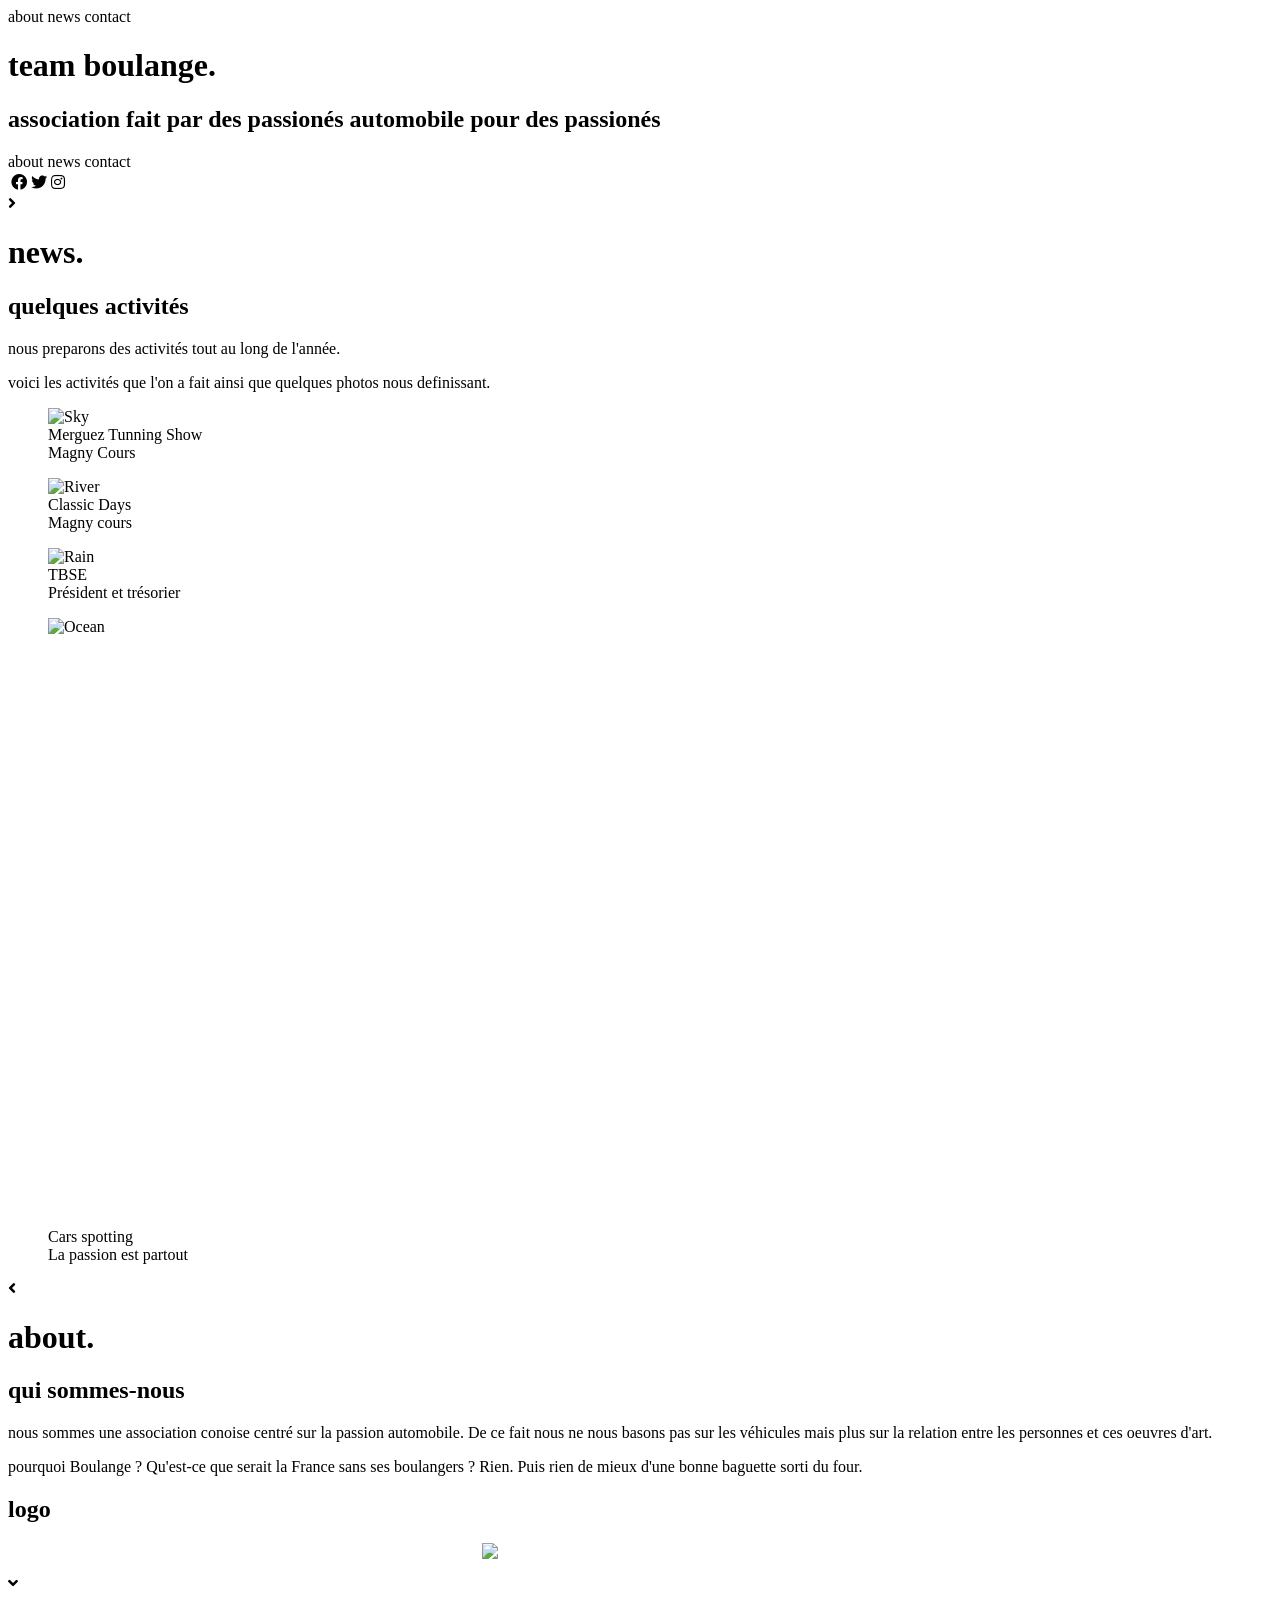
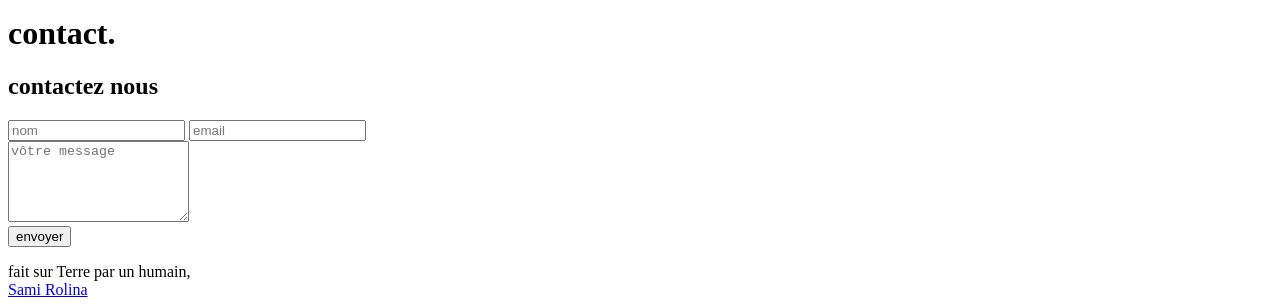
==== commit 2e63eee5: "Update and rename README.md to index.html" ====
--- a/index.html
+++ b/index.html
@@ -1,696 +1,146 @@
 <!DOCTYPE html>
-<html lang="fr-FR">
-<head>
-	<meta charset="UTF-8">
-	<meta name="viewport" content="width=device-width, initial-scale=1">
-	<link rel="profile" href="http://gmpg.org/xfn/11">
-	<link rel="pingback" href="/xmlrpc.php">
-	<title>MonPortfolio &#8211; portfolio</title>
-<meta name="robots" content="max-image-preview:large">
-<link rel="alternate" type="application/rss+xml" title="MonPortfolio &raquo; Flux" href="/feed/">
-<link rel="alternate" type="application/rss+xml" title="MonPortfolio &raquo; Flux des commentaires" href="/comments/feed/">
-<script>
-window._wpemojiSettings = {"baseUrl":"https:\/\/s.w.org\/images\/core\/emoji\/14.0.0\/72x72\/","ext":".png","svgUrl":"https:\/\/s.w.org\/images\/core\/emoji\/14.0.0\/svg\/","svgExt":".svg","source":{"concatemoji":"httplocalhost:81\/wordpress\/MonPortfolio\/wordpress\/wp-includes\/js\/wp-emoji-release.min.js?ver=6.1.1"}};
-/*! This file is auto-generated */
-!function(e,a,t){var n,r,o,i=a.createElement("canvas"),p=i.getContext&&i.getContext("2d");function s(e,t){var a=String.fromCharCode,e=(p.clearRect(0,0,i.width,i.height),p.fillText(a.apply(this,e),0,0),i.toDataURL());return p.clearRect(0,0,i.width,i.height),p.fillText(a.apply(this,t),0,0),e===i.toDataURL()}function c(e){var t=a.createElement("script");t.src=e,t.defer=t.type="text/javascript",a.getElementsByTagName("head")[0].appendChild(t)}for(o=Array("flag","emoji"),t.supports={everything:!0,everythingExceptFlag:!0},r=0;r<o.length;r++)t.supports[o[r]]=function(e){if(p&&p.fillText)switch(p.textBaseline="top",p.font="600 32px Arial",e){case"flag":return s([127987,65039,8205,9895,65039],[127987,65039,8203,9895,65039])?!1:!s([55356,56826,55356,56819],[55356,56826,8203,55356,56819])&&!s([55356,57332,56128,56423,56128,56418,56128,56421,56128,56430,56128,56423,56128,56447],[55356,57332,8203,56128,56423,8203,56128,56418,8203,56128,56421,8203,56128,56430,8203,56128,56423,8203,56128,56447]);case"emoji":return!s([129777,127995,8205,129778,127999],[129777,127995,8203,129778,127999])}return!1}(o[r]),t.supports.everything=t.supports.everything&&t.supports[o[r]],"flag"!==o[r]&&(t.supports.everythingExceptFlag=t.supports.everythingExceptFlag&&t.supports[o[r]]);t.supports.everythingExceptFlag=t.supports.everythingExceptFlag&&!t.supports.flag,t.DOMReady=!1,t.readyCallback=function(){t.DOMReady=!0},t.supports.everything||(n=function(){t.readyCallback()},a.addEventListener?(a.addEventListener("DOMContentLoaded",n,!1),e.addEventListener("load",n,!1)):(e.attachEvent("onload",n),a.attachEvent("onreadystatechange",function(){"complete"===a.readyState&&t.readyCallback()})),(e=t.source||{}).concatemoji?c(e.concatemoji):e.wpemoji&&e.twemoji&&(c(e.twemoji),c(e.wpemoji)))}(window,document,window._wpemojiSettings);
-</script>
-<style>img.wp-smiley,
-img.emoji {
-	display: inline !important;
-	border: none !important;
-	box-shadow: none !important;
-	height: 1em !important;
-	width: 1em !important;
-	margin: 0 0.07em !important;
-	vertical-align: -0.1em !important;
-	background: none !important;
-	padding: 0 !important;
-}</style>
-	<link rel="stylesheet" id="wp-block-library-css" href="/wp-includes/css/dist/block-library/style.min.css?ver=6.1.1" media="all">
-<link rel="stylesheet" id="classic-theme-styles-css" href="/wp-includes/css/classic-themes.min.css?ver=1" media="all">
-<style id="global-styles-inline-css">body{--wp--preset--color--black: #000000;--wp--preset--color--cyan-bluish-gray: #abb8c3;--wp--preset--color--white: #ffffff;--wp--preset--color--pale-pink: #f78da7;--wp--preset--color--vivid-red: #cf2e2e;--wp--preset--color--luminous-vivid-orange: #ff6900;--wp--preset--color--luminous-vivid-amber: #fcb900;--wp--preset--color--light-green-cyan: #7bdcb5;--wp--preset--color--vivid-green-cyan: #00d084;--wp--preset--color--pale-cyan-blue: #8ed1fc;--wp--preset--color--vivid-cyan-blue: #0693e3;--wp--preset--color--vivid-purple: #9b51e0;--wp--preset--gradient--vivid-cyan-blue-to-vivid-purple: linear-gradient(135deg,rgba(6,147,227,1) 0%,rgb(155,81,224) 100%);--wp--preset--gradient--light-green-cyan-to-vivid-green-cyan: linear-gradient(135deg,rgb(122,220,180) 0%,rgb(0,208,130) 100%);--wp--preset--gradient--luminous-vivid-amber-to-luminous-vivid-orange: linear-gradient(135deg,rgba(252,185,0,1) 0%,rgba(255,105,0,1) 100%);--wp--preset--gradient--luminous-vivid-orange-to-vivid-red: linear-gradient(135deg,rgba(255,105,0,1) 0%,rgb(207,46,46) 100%);--wp--preset--gradient--very-light-gray-to-cyan-bluish-gray: linear-gradient(135deg,rgb(238,238,238) 0%,rgb(169,184,195) 100%);--wp--preset--gradient--cool-to-warm-spectrum: linear-gradient(135deg,rgb(74,234,220) 0%,rgb(151,120,209) 20%,rgb(207,42,186) 40%,rgb(238,44,130) 60%,rgb(251,105,98) 80%,rgb(254,248,76) 100%);--wp--preset--gradient--blush-light-purple: linear-gradient(135deg,rgb(255,206,236) 0%,rgb(152,150,240) 100%);--wp--preset--gradient--blush-bordeaux: linear-gradient(135deg,rgb(254,205,165) 0%,rgb(254,45,45) 50%,rgb(107,0,62) 100%);--wp--preset--gradient--luminous-dusk: linear-gradient(135deg,rgb(255,203,112) 0%,rgb(199,81,192) 50%,rgb(65,88,208) 100%);--wp--preset--gradient--pale-ocean: linear-gradient(135deg,rgb(255,245,203) 0%,rgb(182,227,212) 50%,rgb(51,167,181) 100%);--wp--preset--gradient--electric-grass: linear-gradient(135deg,rgb(202,248,128) 0%,rgb(113,206,126) 100%);--wp--preset--gradient--midnight: linear-gradient(135deg,rgb(2,3,129) 0%,rgb(40,116,252) 100%);--wp--preset--duotone--dark-grayscale: url('#wp-duotone-dark-grayscale');--wp--preset--duotone--grayscale: url('#wp-duotone-grayscale');--wp--preset--duotone--purple-yellow: url('#wp-duotone-purple-yellow');--wp--preset--duotone--blue-red: url('#wp-duotone-blue-red');--wp--preset--duotone--midnight: url('#wp-duotone-midnight');--wp--preset--duotone--magenta-yellow: url('#wp-duotone-magenta-yellow');--wp--preset--duotone--purple-green: url('#wp-duotone-purple-green');--wp--preset--duotone--blue-orange: url('#wp-duotone-blue-orange');--wp--preset--font-size--small: 13px;--wp--preset--font-size--medium: 20px;--wp--preset--font-size--large: 36px;--wp--preset--font-size--x-large: 42px;--wp--preset--spacing--20: 0.44rem;--wp--preset--spacing--30: 0.67rem;--wp--preset--spacing--40: 1rem;--wp--preset--spacing--50: 1.5rem;--wp--preset--spacing--60: 2.25rem;--wp--preset--spacing--70: 3.38rem;--wp--preset--spacing--80: 5.06rem;}:where(.is-layout-flex){gap: 0.5em;}body .is-layout-flow > .alignleft{float: left;margin-inline-start: 0;margin-inline-end: 2em;}body .is-layout-flow > .alignright{float: right;margin-inline-start: 2em;margin-inline-end: 0;}body .is-layout-flow > .aligncenter{margin-left: auto !important;margin-right: auto !important;}body .is-layout-constrained > .alignleft{float: left;margin-inline-start: 0;margin-inline-end: 2em;}body .is-layout-constrained > .alignright{float: right;margin-inline-start: 2em;margin-inline-end: 0;}body .is-layout-constrained > .aligncenter{margin-left: auto !important;margin-right: auto !important;}body .is-layout-constrained > :where(:not(.alignleft):not(.alignright):not(.alignfull)){max-width: var(--wp--style--global--content-size);margin-left: auto !important;margin-right: auto !important;}body .is-layout-constrained > .alignwide{max-width: var(--wp--style--global--wide-size);}body .is-layout-flex{display: flex;}body .is-layout-flex{flex-wrap: wrap;align-items: center;}body .is-layout-flex > *{margin: 0;}:where(.wp-block-columns.is-layout-flex){gap: 2em;}.has-black-color{color: var(--wp--preset--color--black) !important;}.has-cyan-bluish-gray-color{color: var(--wp--preset--color--cyan-bluish-gray) !important;}.has-white-color{color: var(--wp--preset--color--white) !important;}.has-pale-pink-color{color: var(--wp--preset--color--pale-pink) !important;}.has-vivid-red-color{color: var(--wp--preset--color--vivid-red) !important;}.has-luminous-vivid-orange-color{color: var(--wp--preset--color--luminous-vivid-orange) !important;}.has-luminous-vivid-amber-color{color: var(--wp--preset--color--luminous-vivid-amber) !important;}.has-light-green-cyan-color{color: var(--wp--preset--color--light-green-cyan) !important;}.has-vivid-green-cyan-color{color: var(--wp--preset--color--vivid-green-cyan) !important;}.has-pale-cyan-blue-color{color: var(--wp--preset--color--pale-cyan-blue) !important;}.has-vivid-cyan-blue-color{color: var(--wp--preset--color--vivid-cyan-blue) !important;}.has-vivid-purple-color{color: var(--wp--preset--color--vivid-purple) !important;}.has-black-background-color{background-color: var(--wp--preset--color--black) !important;}.has-cyan-bluish-gray-background-color{background-color: var(--wp--preset--color--cyan-bluish-gray) !important;}.has-white-background-color{background-color: var(--wp--preset--color--white) !important;}.has-pale-pink-background-color{background-color: var(--wp--preset--color--pale-pink) !important;}.has-vivid-red-background-color{background-color: var(--wp--preset--color--vivid-red) !important;}.has-luminous-vivid-orange-background-color{background-color: var(--wp--preset--color--luminous-vivid-orange) !important;}.has-luminous-vivid-amber-background-color{background-color: var(--wp--preset--color--luminous-vivid-amber) !important;}.has-light-green-cyan-background-color{background-color: var(--wp--preset--color--light-green-cyan) !important;}.has-vivid-green-cyan-background-color{background-color: var(--wp--preset--color--vivid-green-cyan) !important;}.has-pale-cyan-blue-background-color{background-color: var(--wp--preset--color--pale-cyan-blue) !important;}.has-vivid-cyan-blue-background-color{background-color: var(--wp--preset--color--vivid-cyan-blue) !important;}.has-vivid-purple-background-color{background-color: var(--wp--preset--color--vivid-purple) !important;}.has-black-border-color{border-color: var(--wp--preset--color--black) !important;}.has-cyan-bluish-gray-border-color{border-color: var(--wp--preset--color--cyan-bluish-gray) !important;}.has-white-border-color{border-color: var(--wp--preset--color--white) !important;}.has-pale-pink-border-color{border-color: var(--wp--preset--color--pale-pink) !important;}.has-vivid-red-border-color{border-color: var(--wp--preset--color--vivid-red) !important;}.has-luminous-vivid-orange-border-color{border-color: var(--wp--preset--color--luminous-vivid-orange) !important;}.has-luminous-vivid-amber-border-color{border-color: var(--wp--preset--color--luminous-vivid-amber) !important;}.has-light-green-cyan-border-color{border-color: var(--wp--preset--color--light-green-cyan) !important;}.has-vivid-green-cyan-border-color{border-color: var(--wp--preset--color--vivid-green-cyan) !important;}.has-pale-cyan-blue-border-color{border-color: var(--wp--preset--color--pale-cyan-blue) !important;}.has-vivid-cyan-blue-border-color{border-color: var(--wp--preset--color--vivid-cyan-blue) !important;}.has-vivid-purple-border-color{border-color: var(--wp--preset--color--vivid-purple) !important;}.has-vivid-cyan-blue-to-vivid-purple-gradient-background{background: var(--wp--preset--gradient--vivid-cyan-blue-to-vivid-purple) !important;}.has-light-green-cyan-to-vivid-green-cyan-gradient-background{background: var(--wp--preset--gradient--light-green-cyan-to-vivid-green-cyan) !important;}.has-luminous-vivid-amber-to-luminous-vivid-orange-gradient-background{background: var(--wp--preset--gradient--luminous-vivid-amber-to-luminous-vivid-orange) !important;}.has-luminous-vivid-orange-to-vivid-red-gradient-background{background: var(--wp--preset--gradient--luminous-vivid-orange-to-vivid-red) !important;}.has-very-light-gray-to-cyan-bluish-gray-gradient-background{background: var(--wp--preset--gradient--very-light-gray-to-cyan-bluish-gray) !important;}.has-cool-to-warm-spectrum-gradient-background{background: var(--wp--preset--gradient--cool-to-warm-spectrum) !important;}.has-blush-light-purple-gradient-background{background: var(--wp--preset--gradient--blush-light-purple) !important;}.has-blush-bordeaux-gradient-background{background: var(--wp--preset--gradient--blush-bordeaux) !important;}.has-luminous-dusk-gradient-background{background: var(--wp--preset--gradient--luminous-dusk) !important;}.has-pale-ocean-gradient-background{background: var(--wp--preset--gradient--pale-ocean) !important;}.has-electric-grass-gradient-background{background: var(--wp--preset--gradient--electric-grass) !important;}.has-midnight-gradient-background{background: var(--wp--preset--gradient--midnight) !important;}.has-small-font-size{font-size: var(--wp--preset--font-size--small) !important;}.has-medium-font-size{font-size: var(--wp--preset--font-size--medium) !important;}.has-large-font-size{font-size: var(--wp--preset--font-size--large) !important;}.has-x-large-font-size{font-size: var(--wp--preset--font-size--x-large) !important;}
-.wp-block-navigation a:where(:not(.wp-element-button)){color: inherit;}
-:where(.wp-block-columns.is-layout-flex){gap: 2em;}
-.wp-block-pullquote{font-size: 1.5em;line-height: 1.6;}</style>
-<link rel="stylesheet" id="hfe-style-css" href="/wp-content/plugins/header-footer-elementor/assets/css/header-footer-elementor.css?ver=1.6.13" media="all">
-<link rel="stylesheet" id="hello-elementor-theme-style-css" href="/wp-content/themes/hello-elementor/theme.min.css?ver=2.6.1" media="all">
-<link rel="stylesheet" id="elementor-frontend-css" href="/wp-content/plugins/elementor/assets/css/frontend-lite.min.css?ver=3.9.0" media="all">
-<link rel="stylesheet" id="eael-general-css" href="/wp-content/plugins/essential-addons-for-elementor-lite/assets/front-end/css/view/general.min.css?ver=5.5.0" media="all">
-<link rel="stylesheet" id="eael-36-css" href="/wp-content/uploads/essential-addons-elementor/eael-36.css?ver=1670598960" media="all">
-<link rel="stylesheet" id="elementor-icons-css" href="/wp-content/plugins/elementor/assets/lib/eicons/css/elementor-icons.min.css?ver=5.16.0" media="all">
-<link rel="stylesheet" id="elementor-post-9-css" href="/wp-content/uploads/elementor/css/post-9.css?ver=1670582360" media="all">
-<link rel="stylesheet" id="elementor-global-css" href="/wp-content/uploads/elementor/css/global.css?ver=1670582398" media="all">
-<link rel="stylesheet" id="elementor-post-36-css" href="/wp-content/uploads/elementor/css/post-36.css?ver=1670595393" media="all">
-<link rel="stylesheet" id="hfe-widgets-style-css" href="/wp-content/plugins/header-footer-elementor/inc/widgets-css/frontend.css?ver=1.6.13" media="all">
-<link rel="stylesheet" id="elementor-post-117-css" href="/wp-content/uploads/elementor/css/post-117.css?ver=1670582478" media="all">
-<link rel="stylesheet" id="elementor-post-108-css" href="/wp-content/uploads/elementor/css/post-108.css?ver=1670582361" media="all">
-<link rel="stylesheet" id="hello-elementor-css" href="/wp-content/themes/hello-elementor/style.min.css?ver=2.6.1" media="all">
-<link rel="stylesheet" id="google-fonts-1-css" href="https://fonts.googleapis.com/css?family=Roboto%3A100%2C100italic%2C200%2C200italic%2C300%2C300italic%2C400%2C400italic%2C500%2C500italic%2C600%2C600italic%2C700%2C700italic%2C800%2C800italic%2C900%2C900italic%7CRoboto+Slab%3A100%2C100italic%2C200%2C200italic%2C300%2C300italic%2C400%2C400italic%2C500%2C500italic%2C600%2C600italic%2C700%2C700italic%2C800%2C800italic%2C900%2C900italic%7CPoppins%3A100%2C100italic%2C200%2C200italic%2C300%2C300italic%2C400%2C400italic%2C500%2C500italic%2C600%2C600italic%2C700%2C700italic%2C800%2C800italic%2C900%2C900italic%7CSource+Code+Pro%3A100%2C100italic%2C200%2C200italic%2C300%2C300italic%2C400%2C400italic%2C500%2C500italic%2C600%2C600italic%2C700%2C700italic%2C800%2C800italic%2C900%2C900italic&#038;display=swap&#038;ver=6.1.1" media="all">
-<link rel="stylesheet" id="elementor-icons-shared-0-css" href="/wp-content/plugins/elementor/assets/lib/font-awesome/css/fontawesome.min.css?ver=5.15.3" media="all">
-<link rel="stylesheet" id="elementor-icons-fa-brands-css" href="/wp-content/plugins/elementor/assets/lib/font-awesome/css/brands.min.css?ver=5.15.3" media="all">
-<link rel="stylesheet" id="elementor-icons-fa-regular-css" href="/wp-content/plugins/elementor/assets/lib/font-awesome/css/regular.min.css?ver=5.15.3" media="all">
-<link rel="preconnect" href="https://fonts.gstatic.com/" crossorigin>
-<script src="/wp-includes/js/jquery/jquery.min.js?ver=3.6.1" id="jquery-core-js"></script>
-<script src="/wp-includes/js/jquery/jquery-migrate.min.js?ver=3.3.2" id="jquery-migrate-js"></script>
-<link rel="https://api.w.org/" href="/wp-json/">
-<link rel="alternate" type="application/json" href="/wp-json/wp/v2/pages/36">
-<link rel="EditURI" type="application/rsd+xml" title="RSD" href="/xmlrpc.php?rsd">
-<link rel="wlwmanifest" type="application/wlwmanifest+xml" href="/wp-includes/wlwmanifest.xml">
-<meta name="generator" content="WordPress 6.1.1">
-<link rel="canonical" href="/">
-<link rel="shortlink" href="/">
-<link rel="alternate" type="application/json+oembed" href="/wp-json/oembed/1.0/embed?url=httplocalhost%3A81%2Fwordpress%2FMonPortfolio%2Fwordpress%2F">
-<link rel="alternate" type="text/xml+oembed" href="/wp-json/oembed/1.0/embed?url=httplocalhost%3A81%2Fwordpress%2FMonPortfolio%2Fwordpress%2F&#038;format=xml">
-</head>
+<html lang="fr">
 
-<body class="home page-template-default page page-id-36 ehf-header ehf-footer ehf-template-hello-elementor ehf-stylesheet-hello-elementor elementor-default elementor-kit-9 elementor-page elementor-page-36">
-<svg xmlns="http://www.w3.org/2000/svg" viewbox="0 0 0 0" width="0" height="0" focusable="false" role="none" style="visibility: hidden; position: absolute; left: -9999px; overflow: hidden;"><defs><filter id="wp-duotone-dark-grayscale"><fecolormatrix color-interpolation-filters="sRGB" type="matrix" values=" .299 .587 .114 0 0 .299 .587 .114 0 0 .299 .587 .114 0 0 .299 .587 .114 0 0 "></fecolormatrix><fecomponenttransfer color-interpolation-filters="sRGB"><fefuncr type="table" tablevalues="0 0.49803921568627"></fefuncr><fefuncg type="table" tablevalues="0 0.49803921568627"></fefuncg><fefuncb type="table" tablevalues="0 0.49803921568627"></fefuncb><fefunca type="table" tablevalues="1 1"></fefunca></fecomponenttransfer><fecomposite in2="SourceGraphic" operator="in"></fecomposite></filter></defs></svg><svg xmlns="http://www.w3.org/2000/svg" viewbox="0 0 0 0" width="0" height="0" focusable="false" role="none" style="visibility: hidden; position: absolute; left: -9999px; overflow: hidden;"><defs><filter id="wp-duotone-grayscale"><fecolormatrix color-interpolation-filters="sRGB" type="matrix" values=" .299 .587 .114 0 0 .299 .587 .114 0 0 .299 .587 .114 0 0 .299 .587 .114 0 0 "></fecolormatrix><fecomponenttransfer color-interpolation-filters="sRGB"><fefuncr type="table" tablevalues="0 1"></fefuncr><fefuncg type="table" tablevalues="0 1"></fefuncg><fefuncb type="table" tablevalues="0 1"></fefuncb><fefunca type="table" tablevalues="1 1"></fefunca></fecomponenttransfer><fecomposite in2="SourceGraphic" operator="in"></fecomposite></filter></defs></svg><svg xmlns="http://www.w3.org/2000/svg" viewbox="0 0 0 0" width="0" height="0" focusable="false" role="none" style="visibility: hidden; position: absolute; left: -9999px; overflow: hidden;"><defs><filter id="wp-duotone-purple-yellow"><fecolormatrix color-interpolation-filters="sRGB" type="matrix" values=" .299 .587 .114 0 0 .299 .587 .114 0 0 .299 .587 .114 0 0 .299 .587 .114 0 0 "></fecolormatrix><fecomponenttransfer color-interpolation-filters="sRGB"><fefuncr type="table" tablevalues="0.54901960784314 0.98823529411765"></fefuncr><fefuncg type="table" tablevalues="0 1"></fefuncg><fefuncb type="table" tablevalues="0.71764705882353 0.25490196078431"></fefuncb><fefunca type="table" tablevalues="1 1"></fefunca></fecomponenttransfer><fecomposite in2="SourceGraphic" operator="in"></fecomposite></filter></defs></svg><svg xmlns="http://www.w3.org/2000/svg" viewbox="0 0 0 0" width="0" height="0" focusable="false" role="none" style="visibility: hidden; position: absolute; left: -9999px; overflow: hidden;"><defs><filter id="wp-duotone-blue-red"><fecolormatrix color-interpolation-filters="sRGB" type="matrix" values=" .299 .587 .114 0 0 .299 .587 .114 0 0 .299 .587 .114 0 0 .299 .587 .114 0 0 "></fecolormatrix><fecomponenttransfer color-interpolation-filters="sRGB"><fefuncr type="table" tablevalues="0 1"></fefuncr><fefuncg type="table" tablevalues="0 0.27843137254902"></fefuncg><fefuncb type="table" tablevalues="0.5921568627451 0.27843137254902"></fefuncb><fefunca type="table" tablevalues="1 1"></fefunca></fecomponenttransfer><fecomposite in2="SourceGraphic" operator="in"></fecomposite></filter></defs></svg><svg xmlns="http://www.w3.org/2000/svg" viewbox="0 0 0 0" width="0" height="0" focusable="false" role="none" style="visibility: hidden; position: absolute; left: -9999px; overflow: hidden;"><defs><filter id="wp-duotone-midnight"><fecolormatrix color-interpolation-filters="sRGB" type="matrix" values=" .299 .587 .114 0 0 .299 .587 .114 0 0 .299 .587 .114 0 0 .299 .587 .114 0 0 "></fecolormatrix><fecomponenttransfer color-interpolation-filters="sRGB"><fefuncr type="table" tablevalues="0 0"></fefuncr><fefuncg type="table" tablevalues="0 0.64705882352941"></fefuncg><fefuncb type="table" tablevalues="0 1"></fefuncb><fefunca type="table" tablevalues="1 1"></fefunca></fecomponenttransfer><fecomposite in2="SourceGraphic" operator="in"></fecomposite></filter></defs></svg><svg xmlns="http://www.w3.org/2000/svg" viewbox="0 0 0 0" width="0" height="0" focusable="false" role="none" style="visibility: hidden; position: absolute; left: -9999px; overflow: hidden;"><defs><filter id="wp-duotone-magenta-yellow"><fecolormatrix color-interpolation-filters="sRGB" type="matrix" values=" .299 .587 .114 0 0 .299 .587 .114 0 0 .299 .587 .114 0 0 .299 .587 .114 0 0 "></fecolormatrix><fecomponenttransfer color-interpolation-filters="sRGB"><fefuncr type="table" tablevalues="0.78039215686275 1"></fefuncr><fefuncg type="table" tablevalues="0 0.94901960784314"></fefuncg><fefuncb type="table" tablevalues="0.35294117647059 0.47058823529412"></fefuncb><fefunca type="table" tablevalues="1 1"></fefunca></fecomponenttransfer><fecomposite in2="SourceGraphic" operator="in"></fecomposite></filter></defs></svg><svg xmlns="http://www.w3.org/2000/svg" viewbox="0 0 0 0" width="0" height="0" focusable="false" role="none" style="visibility: hidden; position: absolute; left: -9999px; overflow: hidden;"><defs><filter id="wp-duotone-purple-green"><fecolormatrix color-interpolation-filters="sRGB" type="matrix" values=" .299 .587 .114 0 0 .299 .587 .114 0 0 .299 .587 .114 0 0 .299 .587 .114 0 0 "></fecolormatrix><fecomponenttransfer color-interpolation-filters="sRGB"><fefuncr type="table" tablevalues="0.65098039215686 0.40392156862745"></fefuncr><fefuncg type="table" tablevalues="0 1"></fefuncg><fefuncb type="table" tablevalues="0.44705882352941 0.4"></fefuncb><fefunca type="table" tablevalues="1 1"></fefunca></fecomponenttransfer><fecomposite in2="SourceGraphic" operator="in"></fecomposite></filter></defs></svg><svg xmlns="http://www.w3.org/2000/svg" viewbox="0 0 0 0" width="0" height="0" focusable="false" role="none" style="visibility: hidden; position: absolute; left: -9999px; overflow: hidden;"><defs><filter id="wp-duotone-blue-orange"><fecolormatrix color-interpolation-filters="sRGB" type="matrix" values=" .299 .587 .114 0 0 .299 .587 .114 0 0 .299 .587 .114 0 0 .299 .587 .114 0 0 "></fecolormatrix><fecomponenttransfer color-interpolation-filters="sRGB"><fefuncr type="table" tablevalues="0.098039215686275 1"></fefuncr><fefuncg type="table" tablevalues="0 0.66274509803922"></fefuncg><fefuncb type="table" tablevalues="0.84705882352941 0.41960784313725"></fefuncb><fefunca type="table" tablevalues="1 1"></fefunca></fecomponenttransfer><fecomposite in2="SourceGraphic" operator="in"></fecomposite></filter></defs></svg><div id="page" class="hfeed site">
+    <head>
+        <meta charset="UTF-8">
+        <meta name="viewport" content="width=device-width, initial-scale=1.0">
+        <meta http-equiv="X-UA-Compatible" content="ie=edge">
+        <title>Team Boulange</title>
+        <link rel="stylesheet" href="https://cdnjs.cloudflare.com/ajax/libs/animate.css/3.7.0/animate.min.css">
+        <link href="https://fonts.googleapis.com/css?family=Comfortaa:700" rel="stylesheet">
+        <link rel="stylesheet" href="https://use.fontawesome.com/releases/v5.7.1/css/all.css" integrity="sha384-fnmOCqbTlWIlj8LyTjo7mOUStjsKC4pOpQbqyi7RrhN7udi9RwhKkMHpvLbHG9Sr" crossorigin="anonymous">
+        
+        <link rel="stylesheet" href="assets/css/style.css">
+        <link rel="stylesheet" href="assets/css/slider.css">
 
-		<header id="masthead" itemscope="itemscope" itemtype="https://schema.org/WPHeader">
-			<p class="main-title bhf-hidden" itemprop="headline"><a title="MonPortfolio" rel="home">MonPortfolio</a></p>
-					<div data-elementor-type="wp-post" data-elementor-id="117" class="elementor elementor-117">
-									<section class="elementor-section elementor-top-section elementor-element elementor-element-5f559ccc elementor-section-stretched elementor-section-height-min-height elementor-section-boxed elementor-section-height-default elementor-section-items-middle" data-id="5f559ccc" data-element_type="section" data-settings="{&quot;stretch_section&quot;:&quot;section-stretched&quot;,&quot;background_background&quot;:&quot;classic&quot;}">
-						<div class="elementor-container elementor-column-gap-default">
-					<div class="elementor-column elementor-col-33 elementor-top-column elementor-element elementor-element-77348473" data-id="77348473" data-element_type="column">
-			<div class="elementor-widget-wrap">
-									</div>
-		</div>
-				<div class="elementor-column elementor-col-33 elementor-top-column elementor-element elementor-element-34fdc61d" data-id="34fdc61d" data-element_type="column">
-			<div class="elementor-widget-wrap">
-									</div>
-		</div>
-				<div class="elementor-column elementor-col-33 elementor-top-column elementor-element elementor-element-217b4ae" data-id="217b4ae" data-element_type="column">
-			<div class="elementor-widget-wrap">
-									</div>
-		</div>
-							</div>
-		</section>
-							</div>
-				</header>
+    </head>
 
-	
-<main id="content" class="site-main post-36 page type-page status-publish hentry" role="main">
-			<header class="page-header">
-					</header>
-		<div class="page-content">
-				<div data-elementor-type="wp-page" data-elementor-id="36" class="elementor elementor-36">
-									<section class="elementor-section elementor-top-section elementor-element elementor-element-2c34fa23 elementor-section-stretched elementor-section-full_width elementor-section-height-default elementor-section-height-default" data-id="2c34fa23" data-element_type="section" id="hero_section" data-settings="{&quot;stretch_section&quot;:&quot;section-stretched&quot;,&quot;background_background&quot;:&quot;classic&quot;}">
-						<div class="elementor-container elementor-column-gap-no">
-					<div class="elementor-column elementor-col-100 elementor-top-column elementor-element elementor-element-61d313c4" data-id="61d313c4" data-element_type="column">
-			<div class="elementor-widget-wrap elementor-element-populated">
-								<section class="elementor-section elementor-inner-section elementor-element elementor-element-6b0eb753 elementor-section-height-min-height elementor-section-boxed elementor-section-height-default" data-id="6b0eb753" data-element_type="section">
-						<div class="elementor-container elementor-column-gap-no">
-					<div class="elementor-column elementor-col-50 elementor-inner-column elementor-element elementor-element-4a805a44 elementor-invisible" data-id="4a805a44" data-element_type="column" data-settings="{&quot;animation&quot;:&quot;fadeInLeft&quot;}">
-			<div class="elementor-widget-wrap elementor-element-populated">
-								<div class="elementor-element elementor-element-36b16742 elementor-widget elementor-widget-heading" data-id="36b16742" data-element_type="widget" data-widget_type="heading.default">
-				<div class="elementor-widget-container">
-			<style>/*! elementor - v3.9.0 - 06-12-2022 */
-.elementor-heading-title{padding:0;margin:0;line-height:1}.elementor-widget-heading .elementor-heading-title[class*=elementor-size-]>a{color:inherit;font-size:inherit;line-height:inherit}.elementor-widget-heading .elementor-heading-title.elementor-size-small{font-size:15px}.elementor-widget-heading .elementor-heading-title.elementor-size-medium{font-size:19px}.elementor-widget-heading .elementor-heading-title.elementor-size-large{font-size:29px}.elementor-widget-heading .elementor-heading-title.elementor-size-xl{font-size:39px}.elementor-widget-heading .elementor-heading-title.elementor-size-xxl{font-size:59px}</style>
-<span class="elementor-heading-title elementor-size-default">HELLO, IM Sami rolina.</span>		</div>
-				</div>
-				<div class="elementor-element elementor-element-264e2acc elementor-widget elementor-widget-heading" data-id="264e2acc" data-element_type="widget" data-widget_type="heading.default">
-				<div class="elementor-widget-container">
-			<span class="elementor-heading-title elementor-size-default">WEB DEVELOPER</span>		</div>
-				</div>
-				<div class="elementor-element elementor-element-a96d10 elementor-widget elementor-widget-text-editor" data-id="a96d10" data-element_type="widget" data-widget_type="text-editor.default">
-				<div class="elementor-widget-container">
-			<style>/*! elementor - v3.9.0 - 06-12-2022 */
-.elementor-widget-text-editor.elementor-drop-cap-view-stacked .elementor-drop-cap{background-color:#818a91;color:#fff}.elementor-widget-text-editor.elementor-drop-cap-view-framed .elementor-drop-cap{color:#818a91;border:3px solid;background-color:transparent}.elementor-widget-text-editor:not(.elementor-drop-cap-view-default) .elementor-drop-cap{margin-top:8px}.elementor-widget-text-editor:not(.elementor-drop-cap-view-default) .elementor-drop-cap-letter{width:1em;height:1em}.elementor-widget-text-editor .elementor-drop-cap{float:left;text-align:center;line-height:1;font-size:50px}.elementor-widget-text-editor .elementor-drop-cap-letter{display:inline-block}</style>				<p>Freelance Web Developer &amp; Love To Play Video Game.</p>						</div>
-				</div>
-				<div class="elementor-element elementor-element-232b065f eael-banner-button elementor-widget__width-auto elementor-widget elementor-widget-button" data-id="232b065f" data-element_type="widget" data-widget_type="button.default">
-				<div class="elementor-widget-container">
-					<div class="elementor-button-wrapper">
-			<a href="https://live.templately.com/cvtemple-homepage/cvtemple-contact/" class="elementor-button-link elementor-button elementor-size-md" role="button">
-						<span class="elementor-button-content-wrapper">
-						<span class="elementor-button-text">Hire Me</span>
-		</span>
-					</a>
-		</div>
-				</div>
-				</div>
-				<div class="elementor-element elementor-element-152e966c eael-banner-button elementor-widget__width-auto elementor-widget elementor-widget-button" data-id="152e966c" data-element_type="widget" data-widget_type="button.default">
-				<div class="elementor-widget-container">
-					<div class="elementor-button-wrapper">
-			<a href="/wp-content/uploads/2022/12/CV_RolinaSami.pdf" class="elementor-button-link elementor-button elementor-size-md" role="button">
-						<span class="elementor-button-content-wrapper">
-						<span class="elementor-button-text">Get CV</span>
-		</span>
-					</a>
-		</div>
-				</div>
-				</div>
-					</div>
-		</div>
-				<div class="elementor-column elementor-col-50 elementor-inner-column elementor-element elementor-element-2d024510 elementor-invisible" data-id="2d024510" data-element_type="column" data-settings="{&quot;animation&quot;:&quot;fadeInRight&quot;,&quot;background_background&quot;:&quot;classic&quot;}">
-			<div class="elementor-widget-wrap elementor-element-populated">
-								<div class="elementor-element elementor-element-2589f22e elementor-absolute elementor-widget elementor-widget-image" data-id="2589f22e" data-element_type="widget" data-settings="{&quot;_position&quot;:&quot;absolute&quot;}" data-widget_type="image.default">
-				<div class="elementor-widget-container">
-			<style>/*! elementor - v3.9.0 - 06-12-2022 */
-.elementor-widget-image{text-align:center}.elementor-widget-image a{display:inline-block}.elementor-widget-image a img[src$=".svg"]{width:48px}.elementor-widget-image img{vertical-align:middle;display:inline-block}</style>												<img decoding="async" width="500" height="500" src="/wp-content/uploads/2022/12/Designer-_Isometric.png" class="elementor-animation-bob attachment-full size-full wp-image-38" alt="" loading="lazy" srcset="/wp-content/uploads/2022/12/Designer-_Isometric.png 500w, /wp-content/uploads/2022/12/Designer-_Isometric-300x300.png 300w, /wp-content/uploads/2022/12/Designer-_Isometric-150x150.png 150w" sizes="(max-width: 500px) 100vw, 500px">															</div>
-				</div>
-					</div>
-		</div>
-							</div>
-		</section>
-					</div>
-		</div>
-							</div>
-		</section>
-				<section class="elementor-section elementor-top-section elementor-element elementor-element-47b718b9 elementor-section-stretched elementor-section-boxed elementor-section-height-default elementor-section-height-default" data-id="47b718b9" data-element_type="section" id="services_section" data-settings="{&quot;stretch_section&quot;:&quot;section-stretched&quot;,&quot;background_background&quot;:&quot;classic&quot;}">
-						<div class="elementor-container elementor-column-gap-no">
-					<div class="elementor-column elementor-col-100 elementor-top-column elementor-element elementor-element-7ab46989" data-id="7ab46989" data-element_type="column">
-			<div class="elementor-widget-wrap elementor-element-populated">
-								<section class="elementor-section elementor-inner-section elementor-element elementor-element-46ad9260 elementor-section-boxed elementor-section-height-default elementor-section-height-default elementor-invisible" data-id="46ad9260" data-element_type="section" data-settings="{&quot;background_background&quot;:&quot;classic&quot;,&quot;animation&quot;:&quot;fadeInUp&quot;}">
-						<div class="elementor-container elementor-column-gap-no">
-					<div class="elementor-column elementor-col-100 elementor-inner-column elementor-element elementor-element-518c0d2" data-id="518c0d2" data-element_type="column">
-			<div class="elementor-widget-wrap elementor-element-populated">
-								<div class="elementor-element elementor-element-39348cf2 eael-dual-header-content-align-center elementor-widget elementor-widget-eael-dual-color-header" data-id="39348cf2" data-element_type="widget" data-widget_type="eael-dual-color-header.default">
-				<div class="elementor-widget-container">
-			
-		        <div class="eael-dual-header">
-				<h2 class="title">
-<span style="background: -webkit-linear-gradient(#4176F9, #54ACED);-webkit-background-clip: text;
-            -webkit-text-fill-color: transparent;" class="lead gradient-color">what i do</span> <span></span>
-</h2>
-				<span class="subtext"></span>
-				</div>
-	
-		
-		
-		
-				</div>
-				</div>
-				<div class="elementor-element elementor-element-1df7d017 eael-dual-header-content-align-center elementor-widget elementor-widget-eael-dual-color-header" data-id="1df7d017" data-element_type="widget" data-widget_type="eael-dual-color-header.default">
-				<div class="elementor-widget-container">
-			
-		        <div class="eael-dual-header">
-				<h2 class="title">
-<span style="background: -webkit-linear-gradient(#4176F9, #54ACED);-webkit-background-clip: text;
-            -webkit-text-fill-color: transparent;" class="lead gradient-color">Specializing In</span> <span></span>
-</h2>
-				<span class="subtext"></span>
-				</div>
-	
-		
-		
-		
-				</div>
-				</div>
-				<div class="elementor-element elementor-element-1f896d83 elementor-position-left elementor-widget__width-initial elementor-widget-mobile__width-inherit elementor-vertical-align-middle elementor-widget elementor-widget-image-box" data-id="1f896d83" data-element_type="widget" data-widget_type="image-box.default">
-				<div class="elementor-widget-container">
-			<style>/*! elementor - v3.9.0 - 06-12-2022 */
-.elementor-widget-image-box .elementor-image-box-content{width:100%}@media (min-width:768px){.elementor-widget-image-box.elementor-position-left .elementor-image-box-wrapper,.elementor-widget-image-box.elementor-position-right .elementor-image-box-wrapper{display:flex}.elementor-widget-image-box.elementor-position-right .elementor-image-box-wrapper{text-align:right;flex-direction:row-reverse}.elementor-widget-image-box.elementor-position-left .elementor-image-box-wrapper{text-align:left;flex-direction:row}.elementor-widget-image-box.elementor-position-top .elementor-image-box-img{margin:auto}.elementor-widget-image-box.elementor-vertical-align-top .elementor-image-box-wrapper{align-items:flex-start}.elementor-widget-image-box.elementor-vertical-align-middle .elementor-image-box-wrapper{align-items:center}.elementor-widget-image-box.elementor-vertical-align-bottom .elementor-image-box-wrapper{align-items:flex-end}}@media (max-width:767px){.elementor-widget-image-box .elementor-image-box-img{margin-left:auto!important;margin-right:auto!important;margin-bottom:15px}}.elementor-widget-image-box .elementor-image-box-img{display:inline-block}.elementor-widget-image-box .elementor-image-box-title a{color:inherit}.elementor-widget-image-box .elementor-image-box-wrapper{text-align:center}.elementor-widget-image-box .elementor-image-box-description{margin:0}</style>
-<div class="elementor-image-box-wrapper">
-<figure class="elementor-image-box-img"><img decoding="async" src="https://static.live.templately.com/2020/04/4559e070-uiux.png" title="" alt=""></figure><div class="elementor-image-box-content">
-<span class="elementor-image-box-title">UI/UX</span><p class="elementor-image-box-description">Landing Pages, User Flow, Wireframing,
-Prototyping, Mobile App Desifn.</p>
-</div>
-</div>		</div>
-				</div>
-				<div class="elementor-element elementor-element-5cdef250 elementor-position-left elementor-widget__width-initial elementor-widget-mobile__width-inherit elementor-vertical-align-middle elementor-widget elementor-widget-image-box" data-id="5cdef250" data-element_type="widget" data-widget_type="image-box.default">
-				<div class="elementor-widget-container">
-			<div class="elementor-image-box-wrapper">
-<figure class="elementor-image-box-img"><img decoding="async" src="https://static.live.templately.com/2020/04/2785c105-icon-illustration.png" title="" alt=""></figure><div class="elementor-image-box-content">
-<span class="elementor-image-box-title">Icon/Illustration</span><p class="elementor-image-box-description">Character Design. Icon Set.
-Illustration Guide, Illustration Set.</p>
-</div>
-</div>		</div>
-				</div>
-				<div class="elementor-element elementor-element-74fc2f84 elementor-position-left elementor-widget__width-initial elementor-widget-mobile__width-inherit elementor-vertical-align-top elementor-widget elementor-widget-image-box" data-id="74fc2f84" data-element_type="widget" data-widget_type="image-box.default">
-				<div class="elementor-widget-container">
-			<div class="elementor-image-box-wrapper">
-<figure class="elementor-image-box-img"><img decoding="async" src="https://static.live.templately.com/2020/04/fb9d7b9b-branding.png" title="" alt=""></figure><div class="elementor-image-box-content">
-<span class="elementor-image-box-title">Branding</span><p class="elementor-image-box-description">HTML/CSS, JavaScript, Animation,
-WordPress, Responsive Website.</p>
-</div>
-</div>		</div>
-				</div>
-				<div class="elementor-element elementor-element-242bd5c8 elementor-position-left elementor-widget__width-initial elementor-widget-mobile__width-inherit elementor-vertical-align-top elementor-widget elementor-widget-image-box" data-id="242bd5c8" data-element_type="widget" data-widget_type="image-box.default">
-				<div class="elementor-widget-container">
-			<div class="elementor-image-box-wrapper">
-<figure class="elementor-image-box-img"><img decoding="async" src="https://static.live.templately.com/2020/04/941d688a-app-design.png" title="" alt=""></figure><div class="elementor-image-box-content">
-<span class="elementor-image-box-title">App Design</span><p class="elementor-image-box-description">HTML/CSS, JavaScript, Animation,
-WordPress, Responsive Website, Android studio.</p>
-</div>
-</div>		</div>
-				</div>
-				<div class="elementor-element elementor-element-78fa3233 elementor-position-left elementor-widget__width-initial elementor-widget-mobile__width-inherit elementor-vertical-align-top elementor-widget elementor-widget-image-box" data-id="78fa3233" data-element_type="widget" data-widget_type="image-box.default">
-				<div class="elementor-widget-container">
-			<div class="elementor-image-box-wrapper">
-<figure class="elementor-image-box-img"><img decoding="async" src="https://static.live.templately.com/2020/04/ecd56a0f-motion.png" title="" alt=""></figure><div class="elementor-image-box-content">
-<span class="elementor-image-box-title">Motion</span><p class="elementor-image-box-description">2D Animation. Motion</p>
-</div>
-</div>		</div>
-				</div>
-				<div class="elementor-element elementor-element-1eac2680 elementor-position-left elementor-widget__width-initial elementor-widget-mobile__width-inherit elementor-vertical-align-top elementor-widget elementor-widget-image-box" data-id="1eac2680" data-element_type="widget" data-widget_type="image-box.default">
-				<div class="elementor-widget-container">
-			<div class="elementor-image-box-wrapper">
-<figure class="elementor-image-box-img"><img decoding="async" src="https://static.live.templately.com/2020/04/8b021bb9-development.png" title="" alt=""></figure><div class="elementor-image-box-content">
-<span class="elementor-image-box-title">Development</span><p class="elementor-image-box-description">HTML/CSS, JavaScript, PHP, MySQL,
-WordPress, Responsive Website.</p>
-</div>
-</div>		</div>
-				</div>
-					</div>
-		</div>
-							</div>
-		</section>
-					</div>
-		</div>
-							</div>
-		</section>
-				<section class="elementor-section elementor-top-section elementor-element elementor-element-43c8e6d9 elementor-section-stretched elementor-section-boxed elementor-section-height-default elementor-section-height-default" data-id="43c8e6d9" data-element_type="section" id="skill_section" data-settings="{&quot;stretch_section&quot;:&quot;section-stretched&quot;,&quot;background_background&quot;:&quot;classic&quot;}">
-						<div class="elementor-container elementor-column-gap-no">
-					<div class="elementor-column elementor-col-100 elementor-top-column elementor-element elementor-element-6c001d19" data-id="6c001d19" data-element_type="column">
-			<div class="elementor-widget-wrap elementor-element-populated">
-								<section class="elementor-section elementor-inner-section elementor-element elementor-element-1c5dbb47 elementor-section-boxed elementor-section-height-default elementor-section-height-default elementor-invisible" data-id="1c5dbb47" data-element_type="section" data-settings="{&quot;animation&quot;:&quot;fadeInUp&quot;}">
-						<div class="elementor-container elementor-column-gap-no">
-					<div class="elementor-column elementor-col-100 elementor-inner-column elementor-element elementor-element-5caf9d87" data-id="5caf9d87" data-element_type="column">
-			<div class="elementor-widget-wrap elementor-element-populated">
-								<div class="elementor-element elementor-element-24e6e13 elementor-widget elementor-widget-heading" data-id="24e6e13" data-element_type="widget" data-widget_type="heading.default">
-				<div class="elementor-widget-container">
-			<h3 class="elementor-heading-title elementor-size-default">Expertise</h3>		</div>
-				</div>
-				<div class="elementor-element elementor-element-6de0e218 elementor-widget elementor-widget-heading" data-id="6de0e218" data-element_type="widget" data-widget_type="heading.default">
-				<div class="elementor-widget-container">
-			<h2 class="elementor-heading-title elementor-size-default">SPECIAL SKILLS</h2>		</div>
-				</div>
-					</div>
-		</div>
-							</div>
-		</section>
-				<section class="elementor-section elementor-inner-section elementor-element elementor-element-2062e42 elementor-section-boxed elementor-section-height-default elementor-section-height-default" data-id="2062e42" data-element_type="section" data-settings="{&quot;background_background&quot;:&quot;classic&quot;}">
-						<div class="elementor-container elementor-column-gap-no">
-					<div class="elementor-column elementor-col-50 elementor-inner-column elementor-element elementor-element-d52a43f elementor-invisible" data-id="d52a43f" data-element_type="column" data-settings="{&quot;animation&quot;:&quot;fadeInLeft&quot;}">
-			<div class="elementor-widget-wrap elementor-element-populated">
-								<div class="elementor-element elementor-element-47b43439 elementor-widget elementor-widget-image" data-id="47b43439" data-element_type="widget" data-widget_type="image.default">
-				<div class="elementor-widget-container">
-															<img decoding="async" width="500" height="500" src="/wp-content/uploads/2022/12/Click-Here_Isometric.png" class="elementor-animation-grow attachment-full size-full wp-image-39" alt="" loading="lazy" srcset="/wp-content/uploads/2022/12/Click-Here_Isometric.png 500w, /wp-content/uploads/2022/12/Click-Here_Isometric-300x300.png 300w, /wp-content/uploads/2022/12/Click-Here_Isometric-150x150.png 150w" sizes="(max-width: 500px) 100vw, 500px">															</div>
-				</div>
-				<div class="elementor-element elementor-element-333db7c1 elementor-widget__width-auto elementor-widget elementor-widget-heading" data-id="333db7c1" data-element_type="widget" data-widget_type="heading.default">
-				<div class="elementor-widget-container">
-			<h3 class="elementor-heading-title elementor-size-default">Follow Me On:</h3>		</div>
-				</div>
-				<div class="elementor-element elementor-element-46c46c9e elementor-widget__width-auto elementor-shape-rounded elementor-grid-0 e-grid-align-center elementor-widget elementor-widget-social-icons" data-id="46c46c9e" data-element_type="widget" data-widget_type="social-icons.default">
-				<div class="elementor-widget-container">
-			<style>/*! elementor - v3.9.0 - 06-12-2022 */
-.elementor-widget-social-icons.elementor-grid-0 .elementor-widget-container,.elementor-widget-social-icons.elementor-grid-mobile-0 .elementor-widget-container,.elementor-widget-social-icons.elementor-grid-tablet-0 .elementor-widget-container{line-height:1;font-size:0}.elementor-widget-social-icons:not(.elementor-grid-0):not(.elementor-grid-tablet-0):not(.elementor-grid-mobile-0) .elementor-grid{display:inline-grid}.elementor-widget-social-icons .elementor-grid{grid-column-gap:var(--grid-column-gap,5px);grid-row-gap:var(--grid-row-gap,5px);grid-template-columns:var(--grid-template-columns);justify-content:var(--justify-content,center);justify-items:var(--justify-content,center)}.elementor-icon.elementor-social-icon{font-size:var(--icon-size,25px);line-height:var(--icon-size,25px);width:calc(var(--icon-size, 25px) + (2 * var(--icon-padding, .5em)));height:calc(var(--icon-size, 25px) + (2 * var(--icon-padding, .5em)))}.elementor-social-icon{--e-social-icon-icon-color:#fff;display:inline-flex;background-color:#818a91;align-items:center;justify-content:center;text-align:center;cursor:pointer}.elementor-social-icon i{color:var(--e-social-icon-icon-color)}.elementor-social-icon svg{fill:var(--e-social-icon-icon-color)}.elementor-social-icon:last-child{margin:0}.elementor-social-icon:hover{opacity:.9;color:#fff}.elementor-social-icon-android{background-color:#a4c639}.elementor-social-icon-apple{background-color:#999}.elementor-social-icon-behance{background-color:#1769ff}.elementor-social-icon-bitbucket{background-color:#205081}.elementor-social-icon-codepen{background-color:#000}.elementor-social-icon-delicious{background-color:#39f}.elementor-social-icon-deviantart{background-color:#05cc47}.elementor-social-icon-digg{background-color:#005be2}.elementor-social-icon-dribbble{background-color:#ea4c89}.elementor-social-icon-elementor{background-color:#d30c5c}.elementor-social-icon-envelope{background-color:#ea4335}.elementor-social-icon-facebook,.elementor-social-icon-facebook-f{background-color:#3b5998}.elementor-social-icon-flickr{background-color:#0063dc}.elementor-social-icon-foursquare{background-color:#2d5be3}.elementor-social-icon-free-code-camp,.elementor-social-icon-freecodecamp{background-color:#006400}.elementor-social-icon-github{background-color:#333}.elementor-social-icon-gitlab{background-color:#e24329}.elementor-social-icon-globe{background-color:#818a91}.elementor-social-icon-google-plus,.elementor-social-icon-google-plus-g{background-color:#dd4b39}.elementor-social-icon-houzz{background-color:#7ac142}.elementor-social-icon-instagram{background-color:#262626}.elementor-social-icon-jsfiddle{background-color:#487aa2}.elementor-social-icon-link{background-color:#818a91}.elementor-social-icon-linkedin,.elementor-social-icon-linkedin-in{background-color:#0077b5}.elementor-social-icon-medium{background-color:#00ab6b}.elementor-social-icon-meetup{background-color:#ec1c40}.elementor-social-icon-mixcloud{background-color:#273a4b}.elementor-social-icon-odnoklassniki{background-color:#f4731c}.elementor-social-icon-pinterest{background-color:#bd081c}.elementor-social-icon-product-hunt{background-color:#da552f}.elementor-social-icon-reddit{background-color:#ff4500}.elementor-social-icon-rss{background-color:#f26522}.elementor-social-icon-shopping-cart{background-color:#4caf50}.elementor-social-icon-skype{background-color:#00aff0}.elementor-social-icon-slideshare{background-color:#0077b5}.elementor-social-icon-snapchat{background-color:#fffc00}.elementor-social-icon-soundcloud{background-color:#f80}.elementor-social-icon-spotify{background-color:#2ebd59}.elementor-social-icon-stack-overflow{background-color:#fe7a15}.elementor-social-icon-steam{background-color:#00adee}.elementor-social-icon-stumbleupon{background-color:#eb4924}.elementor-social-icon-telegram{background-color:#2ca5e0}.elementor-social-icon-thumb-tack{background-color:#1aa1d8}.elementor-social-icon-tripadvisor{background-color:#589442}.elementor-social-icon-tumblr{background-color:#35465c}.elementor-social-icon-twitch{background-color:#6441a5}.elementor-social-icon-twitter{background-color:#1da1f2}.elementor-social-icon-viber{background-color:#665cac}.elementor-social-icon-vimeo{background-color:#1ab7ea}.elementor-social-icon-vk{background-color:#45668e}.elementor-social-icon-weibo{background-color:#dd2430}.elementor-social-icon-weixin{background-color:#31a918}.elementor-social-icon-whatsapp{background-color:#25d366}.elementor-social-icon-wordpress{background-color:#21759b}.elementor-social-icon-xing{background-color:#026466}.elementor-social-icon-yelp{background-color:#af0606}.elementor-social-icon-youtube{background-color:#cd201f}.elementor-social-icon-500px{background-color:#0099e5}.elementor-shape-rounded .elementor-icon.elementor-social-icon{border-radius:10%}.elementor-shape-circle .elementor-icon.elementor-social-icon{border-radius:50%}</style>		<div class="elementor-social-icons-wrapper elementor-grid">
-							<span class="elementor-grid-item">
-					<a class="elementor-icon elementor-social-icon elementor-social-icon-dribbble elementor-animation-grow elementor-repeater-item-9a39b9b" target="_blank">
-						<span class="elementor-screen-only">Dribbble</span>
-						<i class="fab fa-dribbble"></i>					</a>
-				</span>
-							<span class="elementor-grid-item">
-					<a class="elementor-icon elementor-social-icon elementor-social-icon-behance elementor-animation-grow elementor-repeater-item-51f3f7e" target="_blank">
-						<span class="elementor-screen-only">Behance</span>
-						<i class="fab fa-behance"></i>					</a>
-				</span>
-							<span class="elementor-grid-item">
-					<a class="elementor-icon elementor-social-icon elementor-social-icon-twitter elementor-animation-grow elementor-repeater-item-35a643f" target="_blank">
-						<span class="elementor-screen-only">Twitter</span>
-						<i class="fab fa-twitter"></i>					</a>
-				</span>
-							<span class="elementor-grid-item">
-					<a class="elementor-icon elementor-social-icon elementor-social-icon-linkedin elementor-animation-grow elementor-repeater-item-56dcccf" target="_blank">
-						<span class="elementor-screen-only">Linkedin</span>
-						<i class="fab fa-linkedin"></i>					</a>
-				</span>
-					</div>
-				</div>
-				</div>
-					</div>
-		</div>
-				<div class="elementor-column elementor-col-50 elementor-inner-column elementor-element elementor-element-3a0e05c3 elementor-invisible" data-id="3a0e05c3" data-element_type="column" data-settings="{&quot;background_background&quot;:&quot;classic&quot;,&quot;animation&quot;:&quot;fadeInRight&quot;}">
-			<div class="elementor-widget-wrap elementor-element-populated">
-								<section class="elementor-section elementor-inner-section elementor-element elementor-element-6de32d7 elementor-section-content-middle elementor-section-height-min-height elementor-section-boxed elementor-section-height-default elementor-invisible" data-id="6de32d7" data-element_type="section" data-settings="{&quot;background_background&quot;:&quot;classic&quot;,&quot;animation&quot;:&quot;zoomIn&quot;,&quot;shape_divider_top&quot;:&quot;waves&quot;,&quot;shape_divider_bottom&quot;:&quot;waves&quot;}">
-					<div class="elementor-shape elementor-shape-top" data-negative="false">
-			<svg xmlns="http://www.w3.org/2000/svg" viewbox="0 0 1000 100" preserveaspectratio="none">
-	<path class="elementor-shape-fill" d="M421.9,6.5c22.6-2.5,51.5,0.4,75.5,5.3c23.6,4.9,70.9,23.5,100.5,35.7c75.8,32.2,133.7,44.5,192.6,49.7
-	c23.6,2.1,48.7,3.5,103.4-2.5c54.7-6,106.2-25.6,106.2-25.6V0H0v30.3c0,0,72,32.6,158.4,30.5c39.2-0.7,92.8-6.7,134-22.4
-	c21.2-8.1,52.2-18.2,79.7-24.2C399.3,7.9,411.6,7.5,421.9,6.5z"></path>
-</svg>		</div>
-				<div class="elementor-shape elementor-shape-bottom" data-negative="false">
-			<svg xmlns="http://www.w3.org/2000/svg" viewbox="0 0 1000 100" preserveaspectratio="none">
-	<path class="elementor-shape-fill" d="M421.9,6.5c22.6-2.5,51.5,0.4,75.5,5.3c23.6,4.9,70.9,23.5,100.5,35.7c75.8,32.2,133.7,44.5,192.6,49.7
-	c23.6,2.1,48.7,3.5,103.4-2.5c54.7-6,106.2-25.6,106.2-25.6V0H0v30.3c0,0,72,32.6,158.4,30.5c39.2-0.7,92.8-6.7,134-22.4
-	c21.2-8.1,52.2-18.2,79.7-24.2C399.3,7.9,411.6,7.5,421.9,6.5z"></path>
-</svg>		</div>
-					<div class="elementor-container elementor-column-gap-no">
-					<div class="elementor-column elementor-col-100 elementor-inner-column elementor-element elementor-element-d7a4ba4" data-id="d7a4ba4" data-element_type="column" data-settings="{&quot;background_background&quot;:&quot;classic&quot;}">
-			<div class="elementor-widget-wrap elementor-element-populated">
-								<div class="elementor-element elementor-element-d1d7e2d eael-dual-header-content-align-center elementor-widget elementor-widget-eael-dual-color-header" data-id="d1d7e2d" data-element_type="widget" data-widget_type="eael-dual-color-header.default">
-				<div class="elementor-widget-container">
-			
-		        <div class="eael-dual-header">
-				<h2 class="title">
-<span style="background: -webkit-linear-gradient(#4176F9, #54ACED);-webkit-background-clip: text;
-            -webkit-text-fill-color: transparent;" class="lead gradient-color">SKILLS</span> <span></span>
-</h2>
-				<span class="subtext"></span>
-				</div>
-	
-		
-		
-		
-				</div>
-				</div>
-				<div class="elementor-element elementor-element-eb5e67d eael-dual-header-content-align-center elementor-widget elementor-widget-eael-dual-color-header" data-id="eb5e67d" data-element_type="widget" data-widget_type="eael-dual-color-header.default">
-				<div class="elementor-widget-container">
-			
-		        <div class="eael-dual-header">
-				<h2 class="title">
-<span style="background: -webkit-linear-gradient(#4176F9, #54ACED);-webkit-background-clip: text;
-            -webkit-text-fill-color: transparent;" class="lead gradient-color">VIEW MORE</span> <span></span>
-</h2>
-				<span class="subtext"></span>
-				</div>
-	
-		
-		
-		
-				</div>
-				</div>
-				<div class="elementor-element elementor-element-4ade1ce elementor-align-center elementor-widget elementor-widget-button" data-id="4ade1ce" data-element_type="widget" data-widget_type="button.default">
-				<div class="elementor-widget-container">
-					<div class="elementor-button-wrapper">
-			<a href="/Skills" class="elementor-button-link elementor-button elementor-size-md" role="button">
-						<span class="elementor-button-content-wrapper">
-						<span class="elementor-button-text">My skills</span>
-		</span>
-					</a>
-		</div>
-				</div>
-				</div>
-					</div>
-		</div>
-							</div>
-		</section>
-					</div>
-		</div>
-							</div>
-		</section>
-					</div>
-		</div>
-							</div>
-		</section>
-				<section class="elementor-section elementor-top-section elementor-element elementor-element-77ea9854 elementor-section-stretched elementor-section-boxed elementor-section-height-default elementor-section-height-default" data-id="77ea9854" data-element_type="section" id="portfolio_section" data-settings="{&quot;stretch_section&quot;:&quot;section-stretched&quot;,&quot;background_background&quot;:&quot;classic&quot;}">
-						<div class="elementor-container elementor-column-gap-no">
-					<div class="elementor-column elementor-col-100 elementor-top-column elementor-element elementor-element-461e17e9" data-id="461e17e9" data-element_type="column">
-			<div class="elementor-widget-wrap elementor-element-populated">
-								<section class="elementor-section elementor-inner-section elementor-element elementor-element-584b1343 elementor-section-content-middle elementor-section-boxed elementor-section-height-default elementor-section-height-default elementor-invisible" data-id="584b1343" data-element_type="section" data-settings="{&quot;background_background&quot;:&quot;classic&quot;,&quot;animation&quot;:&quot;zoomIn&quot;}">
-						<div class="elementor-container elementor-column-gap-no">
-					<div class="elementor-column elementor-col-50 elementor-inner-column elementor-element elementor-element-39a4e2a3" data-id="39a4e2a3" data-element_type="column" data-settings="{&quot;background_background&quot;:&quot;classic&quot;}">
-			<div class="elementor-widget-wrap elementor-element-populated">
-								<div class="elementor-element elementor-element-28c1efae eael-dual-header-content-align-center elementor-widget elementor-widget-eael-dual-color-header" data-id="28c1efae" data-element_type="widget" data-widget_type="eael-dual-color-header.default">
-				<div class="elementor-widget-container">
-			
-		        <div class="eael-dual-header">
-				<h2 class="title">
-<span style="background: -webkit-linear-gradient(#4176F9, #54ACED);-webkit-background-clip: text;
-            -webkit-text-fill-color: transparent;" class="lead gradient-color">PORTFOLIOS</span> <span></span>
-</h2>
-				<span class="subtext"></span>
-				</div>
-	
-		
-		
-		
-				</div>
-				</div>
-				<div class="elementor-element elementor-element-c7f350 eael-dual-header-content-align-center elementor-widget elementor-widget-eael-dual-color-header" data-id="c7f350" data-element_type="widget" data-widget_type="eael-dual-color-header.default">
-				<div class="elementor-widget-container">
-			
-		        <div class="eael-dual-header">
-				<h2 class="title">
-<span style="background: -webkit-linear-gradient(#4176F9, #54ACED);-webkit-background-clip: text;
-            -webkit-text-fill-color: transparent;" class="lead gradient-color">LATEST PROJECTS</span> <span></span>
-</h2>
-				<span class="subtext"></span>
-				</div>
-	
-		
-		
-		
-				</div>
-				</div>
-				<div class="elementor-element elementor-element-2dcbd7d3 elementor-align-center elementor-widget elementor-widget-button" data-id="2dcbd7d3" data-element_type="widget" data-widget_type="button.default">
-				<div class="elementor-widget-container">
-					<div class="elementor-button-wrapper">
-			<a href="/Portfolio" class="elementor-button-link elementor-button elementor-size-md" role="button">
-						<span class="elementor-button-content-wrapper">
-						<span class="elementor-button-text">My Portfolios</span>
-		</span>
-					</a>
-		</div>
-				</div>
-				</div>
-					</div>
-		</div>
-				<div class="elementor-column elementor-col-50 elementor-inner-column elementor-element elementor-element-6c8b0e5f" data-id="6c8b0e5f" data-element_type="column">
-			<div class="elementor-widget-wrap elementor-element-populated">
-								<div class="elementor-element elementor-element-678e5358 elementor-widget elementor-widget-image" data-id="678e5358" data-element_type="widget" data-widget_type="image.default">
-				<div class="elementor-widget-container">
-															<img decoding="async" src="https://static.live.templately.com/2020/04/28f77014-layer-11@2x.png" title="" alt="">															</div>
-				</div>
-					</div>
-		</div>
-							</div>
-		</section>
-					</div>
-		</div>
-							</div>
-		</section>
-				<section class="elementor-section elementor-top-section elementor-element elementor-element-24bfc6c5 elementor-section-boxed elementor-section-height-default elementor-section-height-default" data-id="24bfc6c5" data-element_type="section" id="tileline_section" data-settings="{&quot;background_background&quot;:&quot;classic&quot;}">
-						<div class="elementor-container elementor-column-gap-default">
-					<div class="elementor-column elementor-col-100 elementor-top-column elementor-element elementor-element-73d8e1c6 elementor-invisible" data-id="73d8e1c6" data-element_type="column" data-settings="{&quot;animation&quot;:&quot;zoomIn&quot;}">
-			<div class="elementor-widget-wrap elementor-element-populated">
-								<div class="elementor-element elementor-element-6da514c2 elementor-widget elementor-widget-heading" data-id="6da514c2" data-element_type="widget" data-widget_type="heading.default">
-				<div class="elementor-widget-container">
-			<span class="elementor-heading-title elementor-size-default">Qualification</span>		</div>
-				</div>
-				<div class="elementor-element elementor-element-4198578c elementor-widget elementor-widget-heading" data-id="4198578c" data-element_type="widget" data-widget_type="heading.default">
-				<div class="elementor-widget-container">
-			<span class="elementor-heading-title elementor-size-default">Why hire me?</span>		</div>
-				</div>
-					</div>
-		</div>
-							</div>
-		</section>
-				<section class="elementor-section elementor-top-section elementor-element elementor-element-171cfd88 elementor-section-boxed elementor-section-height-default elementor-section-height-default" data-id="171cfd88" data-element_type="section" data-settings="{&quot;background_background&quot;:&quot;classic&quot;}">
-						<div class="elementor-container elementor-column-gap-no">
-					<div class="elementor-column elementor-col-50 elementor-top-column elementor-element elementor-element-f9473f7 elementor-invisible" data-id="f9473f7" data-element_type="column" data-settings="{&quot;animation&quot;:&quot;fadeInLeft&quot;}">
-			<div class="elementor-widget-wrap elementor-element-populated">
-								<div class="elementor-element elementor-element-5ffd30da elementor-widget elementor-widget-image" data-id="5ffd30da" data-element_type="widget" data-widget_type="image.default">
-				<div class="elementor-widget-container">
-															<img decoding="async" width="500" height="500" src="/wp-content/uploads/2022/12/Businessman-_Isometric.png" class="elementor-animation-float attachment-full size-full wp-image-40" alt="" loading="lazy" srcset="/wp-content/uploads/2022/12/Businessman-_Isometric.png 500w, /wp-content/uploads/2022/12/Businessman-_Isometric-300x300.png 300w, /wp-content/uploads/2022/12/Businessman-_Isometric-150x150.png 150w" sizes="(max-width: 500px) 100vw, 500px">															</div>
-				</div>
-				<section class="elementor-section elementor-inner-section elementor-element elementor-element-547b56ae elementor-section-boxed elementor-section-height-default elementor-section-height-default" data-id="547b56ae" data-element_type="section" data-settings="{&quot;background_background&quot;:&quot;classic&quot;}">
-						<div class="elementor-container elementor-column-gap-no">
-					<div class="elementor-column elementor-col-100 elementor-inner-column elementor-element elementor-element-3c7563c1" data-id="3c7563c1" data-element_type="column">
-			<div class="elementor-widget-wrap elementor-element-populated">
-								<div class="elementor-element elementor-element-6914e481 elementor-widget__width-auto elementor-widget elementor-widget-button" data-id="6914e481" data-element_type="widget" data-widget_type="button.default">
-				<div class="elementor-widget-container">
-					<div class="elementor-button-wrapper">
-			<a href="https://live.templately.com/cvtemple-homepage/cvtemple-contact/" class="elementor-button-link elementor-button elementor-size-sm" role="button">
-						<span class="elementor-button-content-wrapper">
-						<span class="elementor-button-text">Hire Me</span>
-		</span>
-					</a>
-		</div>
-				</div>
-				</div>
-				<div class="elementor-element elementor-element-6f1935a5 elementor-widget__width-auto elementor-widget elementor-widget-button" data-id="6f1935a5" data-element_type="widget" data-widget_type="button.default">
-				<div class="elementor-widget-container">
-					<div class="elementor-button-wrapper">
-			<a href="/wp-content/uploads/2022/12/CV_RolinaSami.pdf" class="elementor-button-link elementor-button elementor-size-sm" role="button">
-						<span class="elementor-button-content-wrapper">
-						<span class="elementor-button-text">Get CV</span>
-		</span>
-					</a>
-		</div>
-				</div>
-				</div>
-					</div>
-		</div>
-							</div>
-		</section>
-					</div>
-		</div>
-				<div class="elementor-column elementor-col-50 elementor-top-column elementor-element elementor-element-26e0d837 elementor-invisible" data-id="26e0d837" data-element_type="column" data-settings="{&quot;animation&quot;:&quot;fadeInRight&quot;,&quot;background_background&quot;:&quot;classic&quot;}">
-			<div class="elementor-widget-wrap elementor-element-populated">
-								<div class="elementor-element elementor-element-13333aee elementor-widget__width-initial content-align-cta-default elementor-widget elementor-widget-eael-cta-box" data-id="13333aee" data-element_type="widget" data-widget_type="eael-cta-box.default">
-				<div class="elementor-widget-container">
-					<div class="eael-call-to-action cta-basic bg-lite cta-preset-1">
-        <h4 class="sub-title">September 2022 - August 2023</h4>
-<h3 class="title">Developer @GendarmerieNational</h3>
-<p></p>
-<p>Creation of 2 mobile application. First about inventory, second about files transfert.</p>
-<a class="cta-button  "></a>	</div>
-						</div>
-				</div>
-				<div class="elementor-element elementor-element-48ea0bb9 elementor-widget__width-initial content-align-cta-default elementor-widget elementor-widget-eael-cta-box" data-id="48ea0bb9" data-element_type="widget" data-widget_type="eael-cta-box.default">
-				<div class="elementor-widget-container">
-					<div class="eael-call-to-action cta-basic bg-lite cta-preset-1">
-        <h4 class="sub-title">March 2022 - May 2022</h4>
-<h3 class="title">Web developer @BlancMeteor</h3>
-<p></p>
-<p>HTML/CSS, JavaScript, Animation, WordPress, Elementor, WooCommerce Responsive Website.</p>
-<a class="cta-button  "></a>	</div>
-						</div>
-				</div>
-				<div class="elementor-element elementor-element-6d557a2c elementor-widget__width-initial content-align-cta-default elementor-widget elementor-widget-eael-cta-box" data-id="6d557a2c" data-element_type="widget" data-widget_type="eael-cta-box.default">
-				<div class="elementor-widget-container">
-					<div class="eael-call-to-action cta-basic bg-lite cta-preset-1">
-        <h4 class="sub-title">April 2021 - June 2021</h4>
-<h3 class="title">Web developer @GendarmerieNational</h3>
-<p></p>
-<p>HTML/CSS, PHP, MySQL, database, security, network.</p>
-<a class="cta-button  "></a>	</div>
-						</div>
-				</div>
-					</div>
-		</div>
-							</div>
-		</section>
-				<section class="elementor-section elementor-top-section elementor-element elementor-element-5c59ccc elementor-section-stretched elementor-section-boxed elementor-section-height-default elementor-section-height-default" data-id="5c59ccc" data-element_type="section" id="testimonial_section" data-settings="{&quot;stretch_section&quot;:&quot;section-stretched&quot;,&quot;background_background&quot;:&quot;classic&quot;}">
-						<div class="elementor-container elementor-column-gap-no">
-					<div class="elementor-column elementor-col-100 elementor-top-column elementor-element elementor-element-5d4ef482" data-id="5d4ef482" data-element_type="column">
-			<div class="elementor-widget-wrap elementor-element-populated">
-								<div class="elementor-element elementor-element-2e3b92a1 elementor-invisible elementor-widget elementor-widget-heading" data-id="2e3b92a1" data-element_type="widget" data-settings="{&quot;_animation&quot;:&quot;fadeInUp&quot;}" data-widget_type="heading.default">
-				<div class="elementor-widget-container">
-			<span class="elementor-heading-title elementor-size-default">Testimonial</span>		</div>
-				</div>
-				<div class="elementor-element elementor-element-11ce564f elementor-widget elementor-widget-heading" data-id="11ce564f" data-element_type="widget" data-widget_type="heading.default">
-				<div class="elementor-widget-container">
-			<span class="elementor-heading-title elementor-size-default">What People Say</span>		</div>
-				</div>
-				<section class="elementor-section elementor-inner-section elementor-element elementor-element-7891c0a7 elementor-section-content-middle elementor-section-boxed elementor-section-height-default elementor-section-height-default" data-id="7891c0a7" data-element_type="section">
-						<div class="elementor-container elementor-column-gap-default">
-					<div class="elementor-column elementor-col-33 elementor-inner-column elementor-element elementor-element-300f15d3 elementor-invisible" data-id="300f15d3" data-element_type="column" data-settings="{&quot;animation&quot;:&quot;fadeInLeft&quot;}">
-			<div class="elementor-widget-wrap elementor-element-populated">
-								<div class="elementor-element elementor-element-8cd7ad2 elementor-widget elementor-widget-image" data-id="8cd7ad2" data-element_type="widget" data-widget_type="image.default">
-				<div class="elementor-widget-container">
-															<img decoding="async" width="500" height="500" src="/wp-content/uploads/2022/12/Question_Isometric.png" class="attachment-full size-full wp-image-41" alt="" loading="lazy" srcset="/wp-content/uploads/2022/12/Question_Isometric.png 500w, /wp-content/uploads/2022/12/Question_Isometric-300x300.png 300w, /wp-content/uploads/2022/12/Question_Isometric-150x150.png 150w" sizes="(max-width: 500px) 100vw, 500px">															</div>
-				</div>
-					</div>
-		</div>
-				<div class="elementor-column elementor-col-33 elementor-inner-column elementor-element elementor-element-693da1eb elementor-invisible" data-id="693da1eb" data-element_type="column" data-settings="{&quot;animation&quot;:&quot;zoomIn&quot;}">
-			<div class="elementor-widget-wrap">
-									</div>
-		</div>
-				<div class="elementor-column elementor-col-33 elementor-inner-column elementor-element elementor-element-3837cc5e elementor-invisible" data-id="3837cc5e" data-element_type="column" data-settings="{&quot;animation&quot;:&quot;fadeInRight&quot;}">
-			<div class="elementor-widget-wrap elementor-element-populated">
-								<div class="elementor-element elementor-element-69d21217 elementor-widget elementor-widget-image" data-id="69d21217" data-element_type="widget" data-widget_type="image.default">
-				<div class="elementor-widget-container">
-															<img decoding="async" width="500" height="500" src="/wp-content/uploads/2022/12/Handshake_Isometric.png" class="attachment-full size-full wp-image-42" alt="" loading="lazy" srcset="/wp-content/uploads/2022/12/Handshake_Isometric.png 500w, /wp-content/uploads/2022/12/Handshake_Isometric-300x300.png 300w, /wp-content/uploads/2022/12/Handshake_Isometric-150x150.png 150w" sizes="(max-width: 500px) 100vw, 500px">															</div>
-				</div>
-					</div>
-		</div>
-							</div>
-		</section>
-					</div>
-		</div>
-							</div>
-		</section>
-				<section class="elementor-section elementor-top-section elementor-element elementor-element-6ea2c42 elementor-section-stretched elementor-section-boxed elementor-section-height-default elementor-section-height-default" data-id="6ea2c42" data-element_type="section" id="cta_section" data-settings="{&quot;stretch_section&quot;:&quot;section-stretched&quot;,&quot;background_background&quot;:&quot;classic&quot;}">
-						<div class="elementor-container elementor-column-gap-no">
-					<div class="elementor-column elementor-col-100 elementor-top-column elementor-element elementor-element-16ca115a" data-id="16ca115a" data-element_type="column">
-			<div class="elementor-widget-wrap elementor-element-populated">
-								<div class="elementor-element elementor-element-59e06d44 elementor-widget-mobile__width-inherit elementor-invisible elementor-widget elementor-widget-eael-cta-box" data-id="59e06d44" data-element_type="widget" data-settings="{&quot;_animation&quot;:&quot;zoomIn&quot;}" data-widget_type="eael-cta-box.default">
-				<div class="elementor-widget-container">
-						<div class="eael-call-to-action cta-flex bg-lite cta-preset-1">
-	    <div class="content">
-            <h2 class="title">Have Any Project In Mind?</h2>
-<p></p>	    </div>
-	    <div class="action">
-	        <a href="/contact/" class="cta-button  ">Contact With Me</a>	    </div>
-	</div>
-					</div>
-				</div>
-					</div>
-		</div>
-							</div>
-		</section>
-							</div>
-				<div class="post-tags">
-					</div>
-			</div>
+    <body>
+        <div id="loading">
+            <div id="spinner"></div>
+        </div>
+        <div id="particles-js"></div>
+        <div id="box">
+            <div class="box1 onlywide animated bounceOutLeft" style="animation-delay:1.7s;"></div>
+            <div class="box2 onlywide animated bounceOutLeft" style="animation-delay:1.8s;"></div>
+            <div class="box2 onlywide animated bounceOutLeft" style="animation-delay:1.9s;"></div>
+            <div class="box2 animated bounceOutRight" style="animation-delay:1.9s;"></div>
+            <div class="box2 onlywide animated bounceOutRight" style="animation-delay:1.8s;"></div>
+            <div class="box2 onlywide animated bounceOutRight" style="animation-delay:1.7s;"></div>
+        </div>
+        <a id="about" onclick="showabout()" class="animated fadeIn" style="animation-delay:2.2s;">about</a>
+        <a id="work" onclick="showwork()" class="animated fadeIn" style="animation-delay:2.2s;">news</a>
+        <a id="contact" onclick="showcontact()" class="animated fadeIn" style="animation-delay:2.2s;">contact</a>
+        <div id="middle" class="animated slideInDown" style="animation-delay:2.0s;">
+            <h1>team boulange.</h1>
+            <h2>association fait par des passionés automobile pour des passionés</h2>
+            <div id="menu">
+                <a onclick="showabout()">about</a>
+                <a onclick="showwork()">news</a>
+                <a onclick="showcontact()">contact</a>
+            </div>
+            <table>
+                    <tr>
+                        <td class="animated zoomIn" style="animation-delay:2.2s;"><a class="social"><i class="fab fa-facebook"></i></a></td>
+                        <td class="animated zoomIn" style="animation-delay:2.4s;"><a class="social"><i class="fab fa-twitter"></i></a></td>
+                        <td class="animated zoomIn" style="animation-delay:2.6s;"><a class="social"><i class="fab fa-instagram"></i></a></td>
+                    </tr>
+            </table>
+        </div>
+        <div id="work_container" class="container">
+            <div onclick="closework()"><i class="fas fa-angle-right"></i></div>
+            <h1>news.</h1>
+            <section>
+                <h2>quelques activités</h2>
+                <p>
+                   nous preparons des activités tout au long de l'année. 
+                </p>
+                <p>
+                    voici les activités que l'on a fait ainsi que quelques photos nous definissant.
+                </p>
+                <div class="slider-ctr">
+                    <figure class="slide"><img src="assets/img/merguez.jpg"  style="width: 100%; height: 100%;"" alt="Sky"/>
+                    <figcaption> 
+                        <div class="title">Merguez Tunning Show</div>
+                        <div class="author">Magny Cours</div>
+                    </figcaption>
+                    </figure>
+                    <figure class="slide"><img src="assets/img/classicDayz.jpg" style="width: 100%;" alt="River"/>
+                    <figcaption> 
+                        <div class="title">Classic Days</div>
+                        <div class="author">Magny cours</div>
+                    </figcaption>
+                    </figure>
+                    <figure class="slide"><img src="assets/img/TBSE.jpg" style="width: 100%; " alt="Rain"/>
+                    <figcaption>
+                        <div class="title">TBSE</div>
+                        <div class="author">Président et trésorier</div>
+                    </figcaption>
+                    </figure>
+                    <figure class="slide text-on"><img src="assets/img/carSpotting.jpg" style="width: 100%; margin-bottom:50%;" alt="Ocean"/>
+                    <figcaption>
+                        <div class="title">Cars spotting</div>
+                        <div class="author">La passion est partout</div>
+                    </figcaption>
+                    </figure>
+                    <div class="slider-control">
+                    <div class="control prev disabled">
+                        <div class="icon ion-chevron-left"></div>
+                    </div>
+                    <div class="control next">
+                        <div class="icon ion-chevron-right"></div>
+                    </div>
+                    </div>
+                </div>
+            </section>
+        </div>
 
-	<section id="comments" class="comments-area">
+        <div id="about_container" class="container">
+            <div onclick="closeabout()"><i class="fas fa-angle-left"></i></div>
+            <h1>about.</h1>
+            <section>
+                <h2>qui sommes-nous</h2>
+                <p>
+                    nous sommes une association conoise centré sur la passion automobile. De ce fait nous ne nous basons pas sur les véhicules mais plus sur la relation entre les personnes et ces oeuvres d'art.
+                </p>
+                <p>
+                    pourquoi Boulange ? Qu'est-ce que serait la France sans ses boulangers ? Rien. Puis rien de mieux d'une bonne baguette sorti du four.
+                </p>
+            </section>
+            <section>
+                <h2>logo</h2>
+                <p>
+                    <img src="assets/img/TBSE_background.png" style="display: block; margin:auto; width: 25%;">
+                </p>
+            </section>
+        </div>
 
-	
+        <div id="contact_container" class="container">
+            <div onclick="closecontact()"><i class="fas fa-angle-down"></i></div>
+            <h1>contact.</h1>
+            <section>
+                <h2>contactez nous</h2>
+                <p>
+                    <form>
+                        <input type="text" placeholder="nom" required>
+                        <input type="email" placeholder="email" required><br>
+                        <textarea placeholder="vôtre message" required rows="5"></textarea><br>
+                        <button class="btn_one">envoyer</button>
+                    </form> 
+                </p>
+            </section>
+        </div>
 
+        <div id="footer">
+            fait sur Terre par un humain, <br> <a href="https://sami-rolina.com"> Sami Rolina</a>
+        </div>
 
-</section><!-- .comments-area -->
-</main>
+        <script src="https://code.jquery.com/jquery-3.3.1.min.js" integrity="sha256-FgpCb/KJQlLNfOu91ta32o/NMZxltwRo8QtmkMRdAu8=" crossorigin="anonymous"></script>
+        <script src='https://codepen.io/pasaribu/pen/NNGbJo/c58fffe58d661ae3d4b168a43eb3b2b8.js'></script>
+        <script src="assets/js/script.js" type="text/javascript"></script>
+        <script src="assets/js/particle.js"></script>
+        <script src="assets/js/app.js"></script>
+        <script src="assets/js/slider.js"></script>
 
-	
-		<footer itemtype="https://schema.org/WPFooter" itemscope="itemscope" id="colophon" role="contentinfo">
-			<div class="footer-width-fixer">		<div data-elementor-type="wp-post" data-elementor-id="108" class="elementor elementor-108">
-									<section class="elementor-section elementor-top-section elementor-element elementor-element-482e3a92 elementor-section-stretched elementor-section-height-min-height elementor-section-boxed elementor-section-height-default elementor-section-items-middle" data-id="482e3a92" data-element_type="section" data-settings="{&quot;stretch_section&quot;:&quot;section-stretched&quot;,&quot;background_background&quot;:&quot;classic&quot;}">
-						<div class="elementor-container elementor-column-gap-default">
-					<div class="elementor-column elementor-col-33 elementor-top-column elementor-element elementor-element-7261082b" data-id="7261082b" data-element_type="column">
-			<div class="elementor-widget-wrap elementor-element-populated">
-								<div class="elementor-element elementor-element-673544af eael-banner-social e-grid-align-tablet-left e-grid-align-mobile-center elementor-shape-rounded elementor-grid-0 e-grid-align-center elementor-widget elementor-widget-social-icons" data-id="673544af" data-element_type="widget" data-widget_type="social-icons.default">
-				<div class="elementor-widget-container">
-					<div class="elementor-social-icons-wrapper elementor-grid">
-							<span class="elementor-grid-item">
-					<a class="elementor-icon elementor-social-icon elementor-social-icon-dribbble elementor-animation-grow elementor-repeater-item-9a39b9b" target="_blank">
-						<span class="elementor-screen-only">Dribbble</span>
-						<i class="fab fa-dribbble"></i>					</a>
-				</span>
-							<span class="elementor-grid-item">
-					<a class="elementor-icon elementor-social-icon elementor-social-icon-behance elementor-animation-grow elementor-repeater-item-51f3f7e" target="_blank">
-						<span class="elementor-screen-only">Behance</span>
-						<i class="fab fa-behance"></i>					</a>
-				</span>
-							<span class="elementor-grid-item">
-					<a class="elementor-icon elementor-social-icon elementor-social-icon-twitter elementor-animation-grow elementor-repeater-item-35a643f" target="_blank">
-						<span class="elementor-screen-only">Twitter</span>
-						<i class="fab fa-twitter"></i>					</a>
-				</span>
-							<span class="elementor-grid-item">
-					<a class="elementor-icon elementor-social-icon elementor-social-icon-linkedin elementor-animation-grow elementor-repeater-item-56dcccf" target="_blank">
-						<span class="elementor-screen-only">Linkedin</span>
-						<i class="fab fa-linkedin"></i>					</a>
-				</span>
-					</div>
-				</div>
-				</div>
-					</div>
-		</div>
-				<div class="elementor-column elementor-col-33 elementor-top-column elementor-element elementor-element-5da02909" data-id="5da02909" data-element_type="column">
-			<div class="elementor-widget-wrap">
-									</div>
-		</div>
-				<div class="elementor-column elementor-col-33 elementor-top-column elementor-element elementor-element-2b5b9edc" data-id="2b5b9edc" data-element_type="column">
-			<div class="elementor-widget-wrap elementor-element-populated">
-								<div class="elementor-element elementor-element-5130b092 elementor-view-stacked elementor-shape-circle elementor-widget elementor-widget-icon" data-id="5130b092" data-element_type="widget" data-widget_type="icon.default">
-				<div class="elementor-widget-container">
-					<div class="elementor-icon-wrapper">
-			<div class="elementor-icon">
-			<i aria-hidden="true" class="far fa-comments"></i>			</div>
-		</div>
-				</div>
-				</div>
-					</div>
-		</div>
-							</div>
-		</section>
-							</div>
-		</div>		</footer>
-	</div>
-<!-- #page -->
-<link rel="stylesheet" id="e-animations-css" href="/wp-content/plugins/elementor/assets/lib/animations/animations.min.css?ver=3.9.0" media="all">
-<script id="eael-general-js-extra">var localize = {"ajaxurl":"httplocalhost:81\/wordpress\/MonPortfolio\/wordpress\/wp-admin\/admin-ajax.php","nonce":"fb4c46dc8c","i18n":{"added":"Added ","compare":"Compare","loading":"Loading..."},"page_permalink":"httplocalhost:81\/wordpress\/MonPortfolio\/wordpress\/","cart_redirectition":"","cart_page_url":"","el_breakpoints":{"mobile":{"label":"Mobile","value":767,"default_value":767,"direction":"max","is_enabled":true},"mobile_extra":{"label":"Grand mobile","value":880,"default_value":880,"direction":"max","is_enabled":false},"tablet":{"label":"Tablette","value":1024,"default_value":1024,"direction":"max","is_enabled":true},"tablet_extra":{"label":"Grande tablette","value":1200,"default_value":1200,"direction":"max","is_enabled":false},"laptop":{"label":"Portable","value":1366,"default_value":1366,"direction":"max","is_enabled":false},"widescreen":{"label":"Écran large","value":2400,"default_value":2400,"direction":"min","is_enabled":false}}};</script>
-<script src="/wp-content/plugins/essential-addons-for-elementor-lite/assets/front-end/js/view/general.min.js?ver=5.5.0" id="eael-general-js"></script>
-<script src="/wp-content/uploads/essential-addons-elementor/eael-36.js?ver=1670598960" id="eael-36-js"></script>
-<script src="/wp-content/themes/hello-elementor/assets/js/hello-frontend.min.js?ver=1.0.0" id="hello-theme-frontend-js"></script>
-<script src="/wp-content/plugins/elementor/assets/js/webpack.runtime.min.js?ver=3.9.0" id="elementor-webpack-runtime-js"></script>
-<script src="/wp-content/plugins/elementor/assets/js/frontend-modules.min.js?ver=3.9.0" id="elementor-frontend-modules-js"></script>
-<script src="/wp-content/plugins/elementor/assets/lib/waypoints/waypoints.min.js?ver=4.0.2" id="elementor-waypoints-js"></script>
-<script src="/wp-includes/js/jquery/ui/core.min.js?ver=1.13.2" id="jquery-ui-core-js"></script>
-<script id="elementor-frontend-js-before">var elementorFrontendConfig = {"environmentMode":{"edit":false,"wpPreview":false,"isScriptDebug":false},"i18n":{"shareOnFacebook":"Partager sur Facebook","shareOnTwitter":"Partager sur Twitter","pinIt":"L’épingler","download":"Télécharger","downloadImage":"Télécharger une image","fullscreen":"Plein écran","zoom":"Zoom","share":"Partager","playVideo":"Lire la vidéo","previous":"Précédent","next":"Suivant","close":"Fermer"},"is_rtl":false,"breakpoints":{"xs":0,"sm":480,"md":768,"lg":1025,"xl":1440,"xxl":1600},"responsive":{"breakpoints":{"mobile":{"label":"Mobile","value":767,"default_value":767,"direction":"max","is_enabled":true},"mobile_extra":{"label":"Grand mobile","value":880,"default_value":880,"direction":"max","is_enabled":false},"tablet":{"label":"Tablette","value":1024,"default_value":1024,"direction":"max","is_enabled":true},"tablet_extra":{"label":"Grande tablette","value":1200,"default_value":1200,"direction":"max","is_enabled":false},"laptop":{"label":"Portable","value":1366,"default_value":1366,"direction":"max","is_enabled":false},"widescreen":{"label":"Écran large","value":2400,"default_value":2400,"direction":"min","is_enabled":false}}},"version":"3.9.0","is_static":false,"experimentalFeatures":{"e_dom_optimization":true,"e_optimized_assets_loading":true,"e_optimized_css_loading":true,"a11y_improvements":true,"additional_custom_breakpoints":true,"e_import_export":true,"e_hidden_wordpress_widgets":true,"hello-theme-header-footer":true,"landing-pages":true,"elements-color-picker":true,"favorite-widgets":true,"admin-top-bar":true,"kit-elements-defaults":true},"urls":{"assets":"httplocalhost:81\/wordpress\/MonPortfolio\/wordpress\/wp-content\/plugins\/elementor\/assets\/"},"settings":{"page":[],"editorPreferences":[]},"kit":{"active_breakpoints":["viewport_mobile","viewport_tablet"],"global_image_lightbox":"yes","lightbox_enable_counter":"yes","lightbox_enable_fullscreen":"yes","lightbox_enable_zoom":"yes","lightbox_enable_share":"yes","lightbox_title_src":"title","lightbox_description_src":"description","hello_header_logo_type":"title","hello_footer_logo_type":"logo"},"post":{"id":36,"title":"MonPortfolio%20%E2%80%93%20portfolio","excerpt":"","featuredImage":false}};</script>
-<script src="/wp-content/plugins/elementor/assets/js/frontend.min.js?ver=3.9.0" id="elementor-frontend-js"></script>
-</body>
-</html>+    </body>
+</html>
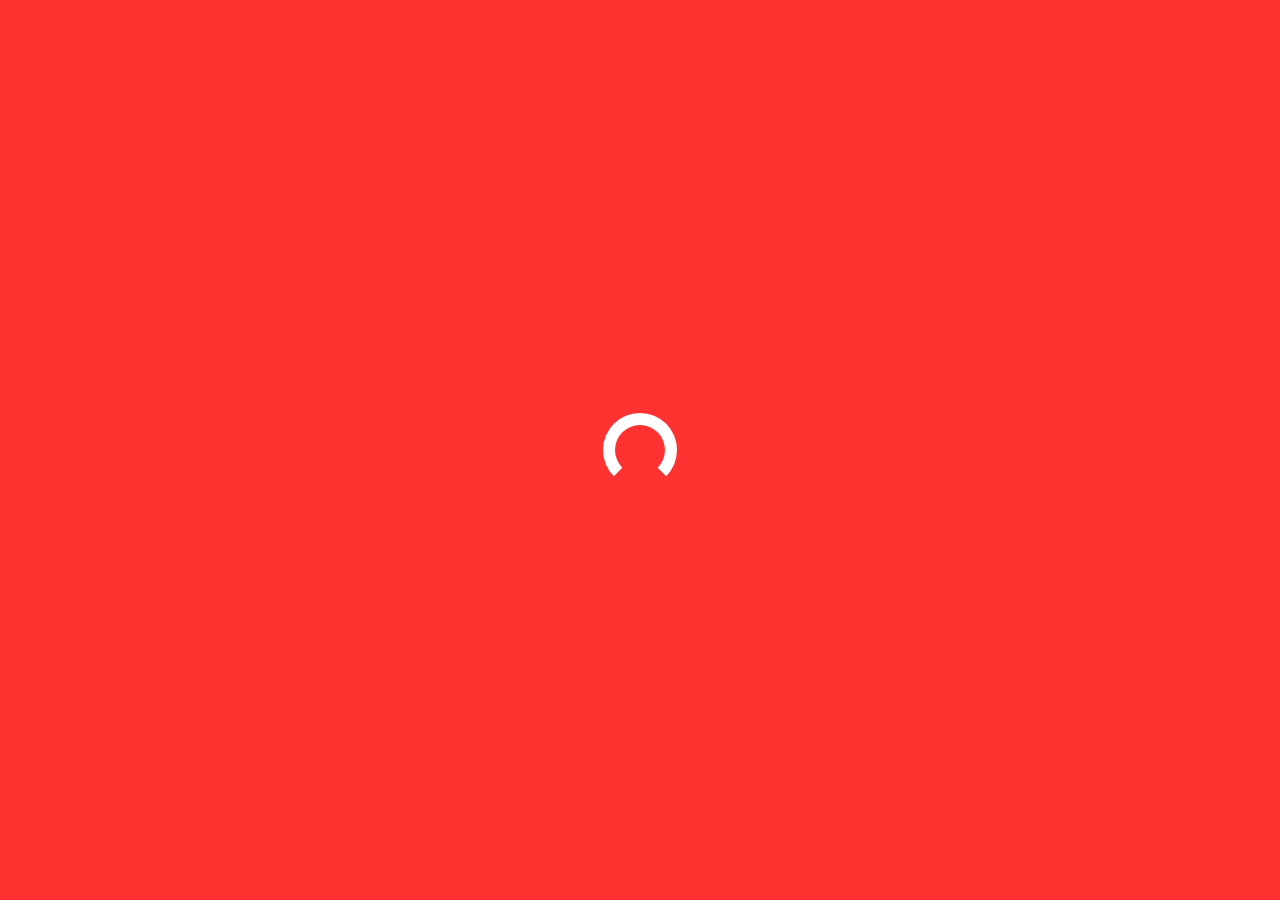
==== commit cf35b4c8: "Update index.html" ====
--- a/index.html
+++ b/index.html
@@ -10,8 +10,8 @@
         <link href="https://fonts.googleapis.com/css?family=Comfortaa:700" rel="stylesheet">
         <link rel="stylesheet" href="https://use.fontawesome.com/releases/v5.7.1/css/all.css" integrity="sha384-fnmOCqbTlWIlj8LyTjo7mOUStjsKC4pOpQbqyi7RrhN7udi9RwhKkMHpvLbHG9Sr" crossorigin="anonymous">
         
-        <link rel="stylesheet" href="assets/css/style.css">
-        <link rel="stylesheet" href="assets/css/slider.css">
+        <link rel="stylesheet" href="css/style.css">
+        <link rel="stylesheet" href="css/slider.css">
 
     </head>
 
@@ -59,25 +59,25 @@
                     voici les activités que l'on a fait ainsi que quelques photos nous definissant.
                 </p>
                 <div class="slider-ctr">
-                    <figure class="slide"><img src="assets/img/merguez.jpg"  style="width: 100%; height: 100%;"" alt="Sky"/>
+                    <figure class="slide"><img src="img/merguez.jpg"  style="width: 100%; height: 100%;"" alt="Sky"/>
                     <figcaption> 
                         <div class="title">Merguez Tunning Show</div>
                         <div class="author">Magny Cours</div>
                     </figcaption>
                     </figure>
-                    <figure class="slide"><img src="assets/img/classicDayz.jpg" style="width: 100%;" alt="River"/>
+                    <figure class="slide"><img src="img/classicDayz.jpg" style="width: 100%;" alt="River"/>
                     <figcaption> 
                         <div class="title">Classic Days</div>
                         <div class="author">Magny cours</div>
                     </figcaption>
                     </figure>
-                    <figure class="slide"><img src="assets/img/TBSE.jpg" style="width: 100%; " alt="Rain"/>
+                    <figure class="slide"><img src="img/TBSE.jpg" style="width: 100%; " alt="Rain"/>
                     <figcaption>
                         <div class="title">TBSE</div>
                         <div class="author">Président et trésorier</div>
                     </figcaption>
                     </figure>
-                    <figure class="slide text-on"><img src="assets/img/carSpotting.jpg" style="width: 100%; margin-bottom:50%;" alt="Ocean"/>
+                    <figure class="slide text-on"><img src="img/carSpotting.jpg" style="width: 100%; margin-bottom:50%;" alt="Ocean"/>
                     <figcaption>
                         <div class="title">Cars spotting</div>
                         <div class="author">La passion est partout</div>
@@ -110,7 +110,7 @@
             <section>
                 <h2>logo</h2>
                 <p>
-                    <img src="assets/img/TBSE_background.png" style="display: block; margin:auto; width: 25%;">
+                    <img src="img/TBSE_background.png" style="display: block; margin:auto; width: 25%;">
                 </p>
             </section>
         </div>
--- a/css/style.css
+++ b/css/style.css
@@ -0,0 +1,367 @@
+@import url('https://fonts.googleapis.com/css?family=Josefin+Sans');
+
+body {
+    padding:0px;
+    margin:0px;
+    background:linear-gradient(0deg,rgba(0,0,0,0.65),rgba(0,0,0,0.65)),url("../img/porsche.jpg") center center;
+    background-size:cover;
+    width:100vw;
+    height:100vh;
+    overflow:hidden;
+    font-family: 'Josefin Sans', sans-serif;
+}
+#loading {
+    width: 100vw;
+    height: 100vh;
+    position: fixed;
+    background:rgb(255, 50, 50);
+    z-index: 999;
+    display: flex;
+    justify-content: center;
+    flex-direction: column;
+    align-items: center;
+}
+#spinner {
+    animation: rotate 0.56s infinite linear;
+    width:50px;
+    height:50px;
+    border:12px solid #fff;
+    border-bottom:12px solid rgb(255, 50, 50);
+    border-radius:50%;
+    margin:0;
+}
+@keyframes rotate {
+    0% {transform: rotate(0deg);}
+    100% {transform: rotate(360deg);}
+}
+#box {
+    width:100vw;
+    height:100vh;
+    z-index:9;
+    position:fixed;
+    top:0;
+}
+#box div {
+    width:16.66vw;
+    height:100%;
+    display:inline-block;
+}
+.box1 {
+    background:rgb(255, 50, 50);
+}
+.box2 {
+    background:rgb(255, 50, 50);
+    margin-left:-5px;
+}
+#menu {
+    width:100%;
+    text-align:center;
+    margin:6vh 0px;
+    display:none;
+}
+#menu a {
+    margin:0px 6%;
+    font-size:19px;
+    color:#fff;
+    text-decoration:underline;
+}
+#middle {
+    width:100vw;
+    height:90vh;
+    display:flex;
+    flex-direction:column;
+    justify-content:center;
+    position:fixed;
+    top:0;
+    text-align:center;
+    z-index:1;
+    color:#fff;
+    padding-bottom:10vh;
+}
+#middle h1 {
+    color:rgb(255, 50, 50);
+    font-size:70px;
+    text-decoration:underline;
+}
+#about {
+    width:10vw;
+    height:10vw;
+    text-align:center;
+    font-size:25px;
+    transform:rotate(-90deg);
+    background:transparent;
+    color:#fff;
+    position:fixed;
+    left:0;
+    bottom:40vh;
+    display:flex;
+    flex-direction: column;
+    justify-content:center;
+    z-index:4;
+    transition:0.4s ease-in-out;
+    border-radius:0px 0px 100px 100px;
+}
+#work {
+    width:10vw;
+    height:10vw;
+    text-align:center;
+    font-size:25px;
+    transform:rotate(90deg);
+    background:transparent;
+    color:#fff;
+    position:fixed;
+    right:0;
+    bottom:40vh;
+    display:flex;
+    flex-direction: column;
+    justify-content:center;
+    z-index:4;
+    transition:0.4s ease-in-out;
+    border-radius:0px 0px 100px 100px;
+}
+#contact {
+    width:10vw;
+    height:10vw;
+    text-align:center;
+    font-size:25px;
+    background:transparent;
+    color:#fff;
+    position:fixed;
+    bottom:0;
+    left:45vw;
+    display:flex;
+    flex-direction: column;
+    justify-content:center;
+    z-index:4;
+    transition:0.4s ease-in-out;
+    border-radius:100px 100px 0px 0px;
+}
+#about:hover {
+    background:rgba(255,50,50,0.9);
+    cursor:pointer;
+}
+#work:hover {
+    background:rgba(255,50,50,0.9);
+    cursor:pointer;
+}
+#contact:hover {
+    background:rgba(255,50,50,0.9);
+    cursor:pointer;
+}
+#middle table {
+    width:30%;
+    margin:6vh auto;
+}
+#middle table tr td {
+    text-align:center;
+}
+.social {
+    color:#fff;
+    font-size:22px;
+    border-radius:50%;
+    transition:0.4s ease-in-out;
+    margin:0px 8px;
+    text-align:center;
+}
+.social:hover { 
+    cursor: pointer;
+    color:rgb(255, 50, 50);
+}
+.container {
+    width:90vw;
+    height:90vh;
+    padding:5vh 5vw;
+    background:rgb(255, 50, 50);
+    color:#fff;
+    z-index:9;
+    position:fixed;
+    max-height:100vh;
+    overflow-y:auto;
+    display:none;
+}
+.container div {
+    font-size:25px;
+    margin:20px 0px;
+    transition:0.4s ease-in-out;
+}
+.container div:hover {
+    cursor:pointer;
+}
+.container section {
+    margin:8vh 0px;
+}
+#used div{
+    font-size:14px !important;
+    display:inline-block;
+    padding:8px 10px;
+    border:2px solid #fff;
+    margin:0px 10px;
+    border-radius:50px;
+}
+#used:hover {
+    cursor:text;
+}
+#used div:hover {
+    cursor:text;
+}
+.container h1 {
+    font-size:60px;
+    text-decoration:underline;
+}
+.container p {
+    font-size:21px;
+}
+.btn_one {
+    font-size:18px;
+    font-family: 'Josefin Sans', sans-serif;
+    color:#fff;
+    background:transparent;
+    border:3px solid #fff;
+    padding:8px 40px;
+    border-radius:80px;
+    font-weight:bold;
+    margin:2vh 10px;
+    transition:0.4s ease-in-out;
+}
+.btn_one:hover {
+    cursor:pointer;
+    color:rgb(255, 50, 50);
+    background:#fff;
+}
+.btn_two {
+    font-size:18px;
+    font-family: 'Josefin Sans', sans-serif;
+    color:rgb(255, 50, 50);
+    background:#fff;
+    border:3px solid #fff;
+    padding:8px 40px;
+    border-radius:80px;
+    font-weight:bold;
+    margin:2vh 10px;
+    transition:0.4s ease-in-out;
+}
+.btn_two:hover {
+    cursor:pointer;
+    padding:8px 60px;
+}
+.container form input {
+    width:46%;
+    margin:20px 1%;
+    background:transparent;
+    border:0px;
+    border-bottom:3px solid rgba(255,255,255,0.5);
+    padding:8px 10px;
+    font-family: 'Poppins', sans-serif;
+    font-size:18px;
+    transition:0.4s ease-in-out;
+    color:#fff;
+    font-weight:bold;
+}
+.container form textarea {
+    width:96%;
+    margin:20px 1%;
+    padding:8px 10px;
+    border:0px;
+    border-bottom:3px solid rgba(255,255,255,0.5);
+    padding:8px 10px;
+    font-family: 'Poppins', sans-serif;
+    font-size:18px;
+    background:transparent;
+    resize:none;
+    transition:0.4s ease-in-out;
+    color:#fff;
+    font-weight:bold;
+}
+.container form input:focus {
+    outline:none;
+    border-bottom:3px solid rgba(255, 255, 255,1);
+}
+.container form textarea:focus {
+    outline:none;
+    border-bottom:3px solid rgba(255, 255, 255,1);
+}
+::placeholder {
+    color:#fff;
+}
+#footer {
+    color:#fff;
+    width:92vw;
+    padding:5vh 4vw;
+    text-align:right;
+    position:fixed;
+    z-index:1;
+    bottom:0;
+    font-size:16px;
+    font-weight:bold;
+}
+#footer a {
+    color:rgb(255, 50, 50) ;
+}
+#particles-js {
+    position:fixed;
+    width:100vw;
+    height:100vh;
+}
+::-webkit-scrollbar {
+    width:5px;
+    height:5px;
+}
+::-webkit-scrollbar-track {
+    background: #fff; 
+}
+::-webkit-scrollbar-thumb {
+    background: rgb(255, 50, 50); 
+}
+::-webkit-scrollbar-thumb:hover {
+    background: rgba(255, 50, 50,0.8); 
+}
+::selection {
+	color: #fff;
+	background: rgb(255, 50, 50);
+}
+
+@media (max-width: 800px){ 
+    #about {
+        display:none;
+    }
+    #contact {
+        display:none;
+    }
+    #work {
+        display:none;
+    }
+    #footer {
+        text-align:center;
+    }
+    #middle {
+        width:90vw;
+        padding:0px 5vw;
+    }
+    #middle table {
+        width:80%;
+    }
+    .container form input {
+        width:90%;
+    }
+    .container form textarea {
+        width:90%;
+    }
+    #menu {
+        display:inline-block;
+    }
+    #onlywide {
+        display:none !important;
+    }
+    .box2 {
+        margin-left:0px !important;
+    }
+    #box div {
+        width:100%;
+    }
+}
+
+.fa.fa-tiktok {
+    background: url(images/tiktok.svg) no-repeat;
+    width: 22px;
+    height: 25px;
+}
--- a/css/slider.css
+++ b/css/slider.css
@@ -0,0 +1,122 @@
+.slider-ctr {
+  width: 700px;
+  height: 440px;
+  position: absolute;
+  box-sizing: border-box;
+  border: 10px solid white;
+    left: 30%;
+  border-radius: 5px;
+  overflow: hidden;
+  box-shadow: 0 10px 15px 3px rgba(0, 0, 0, 0.15), 0 5px 20px 3px rgba(0, 0, 0, 0.1);
+}
+.slider-ctr:after {
+  content: "";
+  position: absolute;
+  top: 0;
+  right: 0;
+  bottom: 0;
+  left: 0;
+  background: linear-gradient(to bottom, transparent 70%, rgba(0, 0, 0, 0.6) 100%);
+  background: -webkit-linear-gradient(to bottom, transparent 70%, rgba(0, 0, 0, 0.6) 100%);
+  pointer-events: none;
+  z-index: 9;
+}
+
+.slider-control {
+  position: absolute;
+  right: 30px;
+  bottom: 30px;
+  width: 80px;
+  overflow: hidden;
+  border-radius: 3px;
+  box-shadow: 0 3px 3px 3px rgba(0, 0, 0, 0.15);
+  z-index: 99;
+}
+.slider-control .control {
+  width: 50%;
+  height: 40px;
+  display: block;
+  float: left;
+  text-align: center;
+  line-height: 40px;
+  cursor: pointer;
+  transition: 0.3s all ease;
+  background: white;
+}
+.slider-control .control .icon {
+  pointer-events: none;
+  transition: 0.3s all ease;
+}
+.slider-control .control.disabled {
+  pointer-events: none;
+  background: #ddd;
+}
+.slider-control .control.disabled .icon {
+  opacity: 0.5;
+}
+
+.slide {
+  position: absolute;
+  top: 0;
+  right: 0;
+  bottom: 0;
+  left: 0;
+  transition: 0.45s all cubic-bezier(0.65, 0.05, 0.36, 1);
+  -webkit-clip-path: inset(0 0 0 0);
+  clip-path: inset(0 0 0 0);
+}
+.slide:before {
+  content: "";
+  position: absolute;
+  top: 0;
+  right: 0;
+  bottom: 0;
+  left: 0;
+  background: rgba(0, 0, 0, 0.125);
+}
+.slide.slide-on {
+  -webkit-clip-path: inset(0 100% 0 0);
+  clip-path: inset(0 100% 0 0);
+}
+.slide.text-on .title {
+  transition: 0.3s all cubic-bezier(0.65, 0.05, 0.36, 1) 0.45s;
+  -webkit-clip-path: inset(0 0 0 0);
+  clip-path: inset(0 0 0 0);
+}
+.slide.text-on .author {
+  transition: 0.3s all cubic-bezier(0.65, 0.05, 0.36, 1) 0.6s;
+  -webkit-clip-path: inset(0 0 0 0);
+  clip-path: inset(0 0 0 0);
+}
+.slide img {
+  display: block;
+}
+.slide figcaption {
+  position: absolute;
+  top: 30px;
+  left: 30px;
+}
+.slide .title {
+  font-size: 50px;
+  margin-bottom: 2px;
+  color: white;
+  transition: 0.3s all cubic-bezier(0.65, 0.05, 0.36, 1) 0.45s;
+  -webkit-clip-path: inset(0 0 0 100%);
+  clip-path: inset(0 0 0 100%);
+  font-weight: 400;
+  letter-spacing: 10px;
+  text-transform: uppercase;
+  position: relative;
+}
+.slide .author {
+  font-size: 16px;
+  color: white;
+  opacity: 0.8;
+  transition: 0.3s all cubic-bezier(0.65, 0.05, 0.36, 1) 0.45s;
+  -webkit-clip-path: inset(0 0 0 100%);
+  clip-path: inset(0 0 0 100%);
+  font-weight: 300;
+  letter-spacing: 3px;
+  position: relative;
+  z-index: 9;
+}
